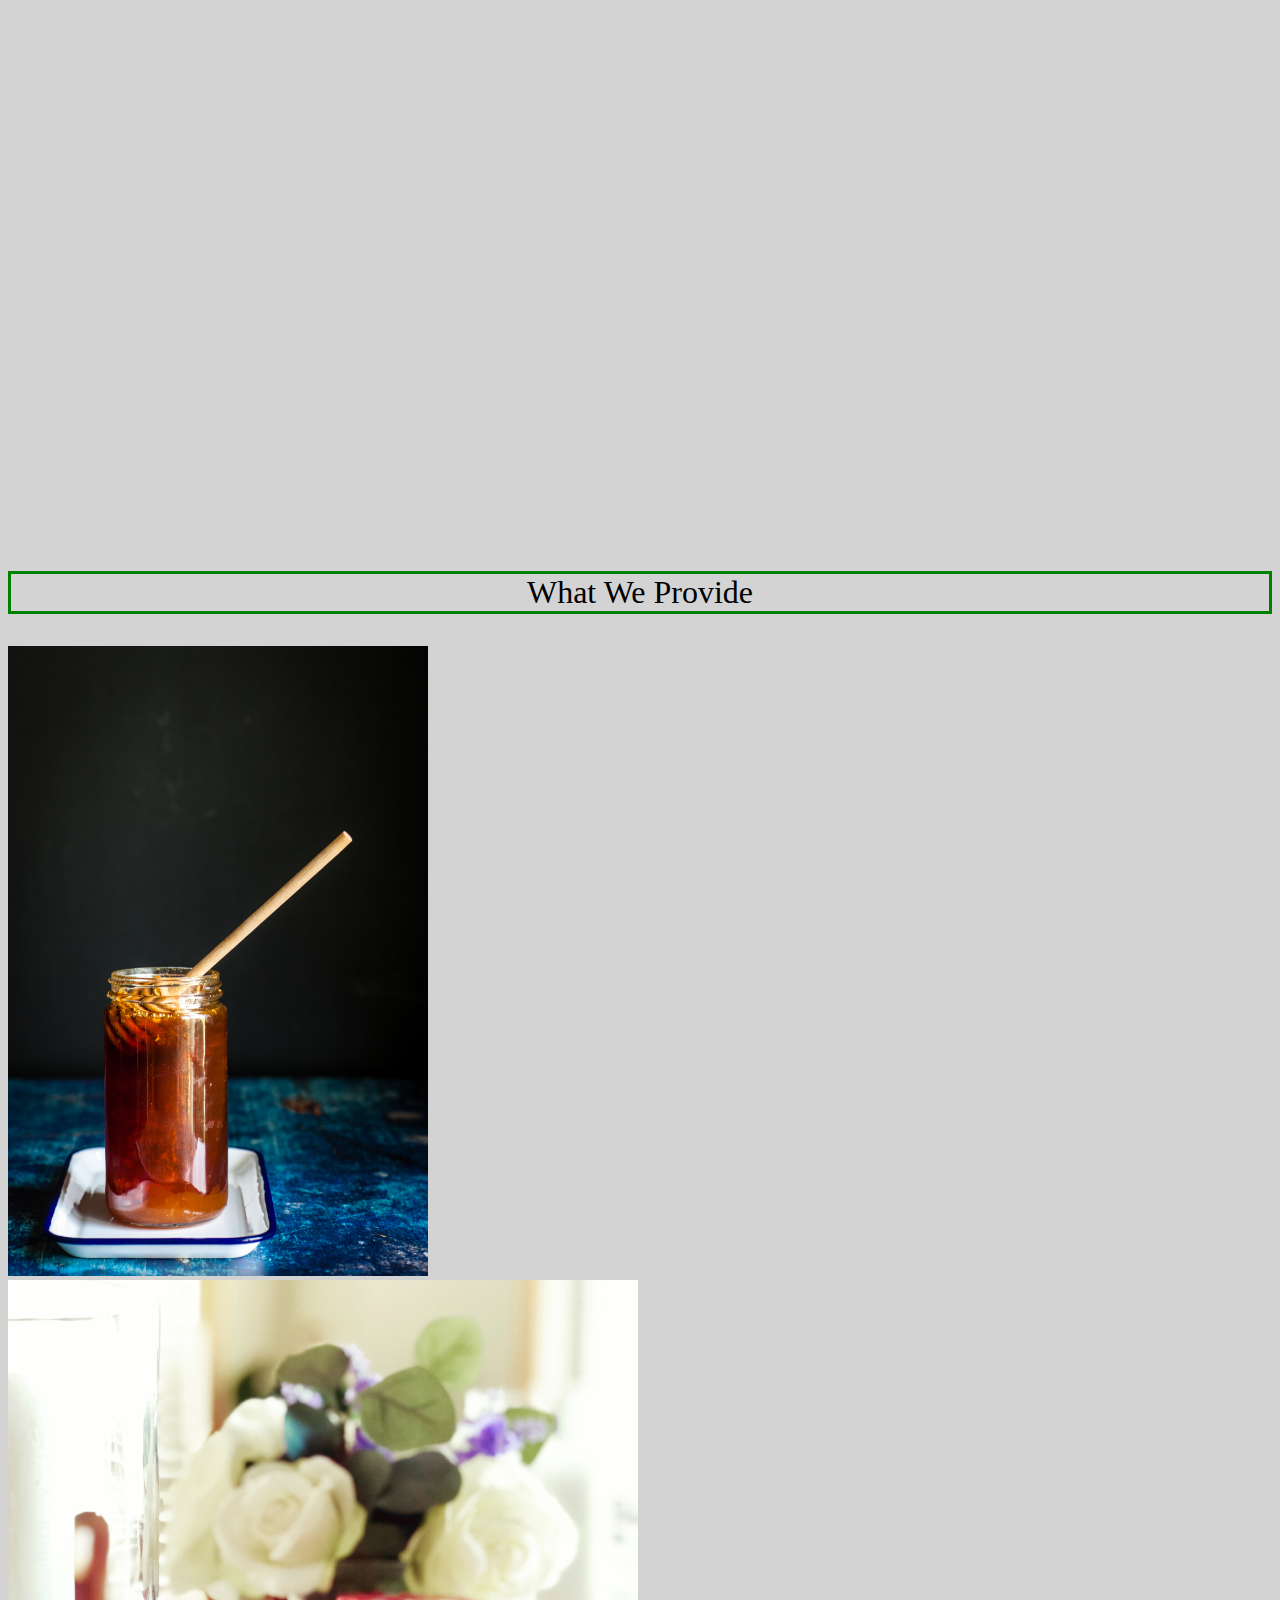
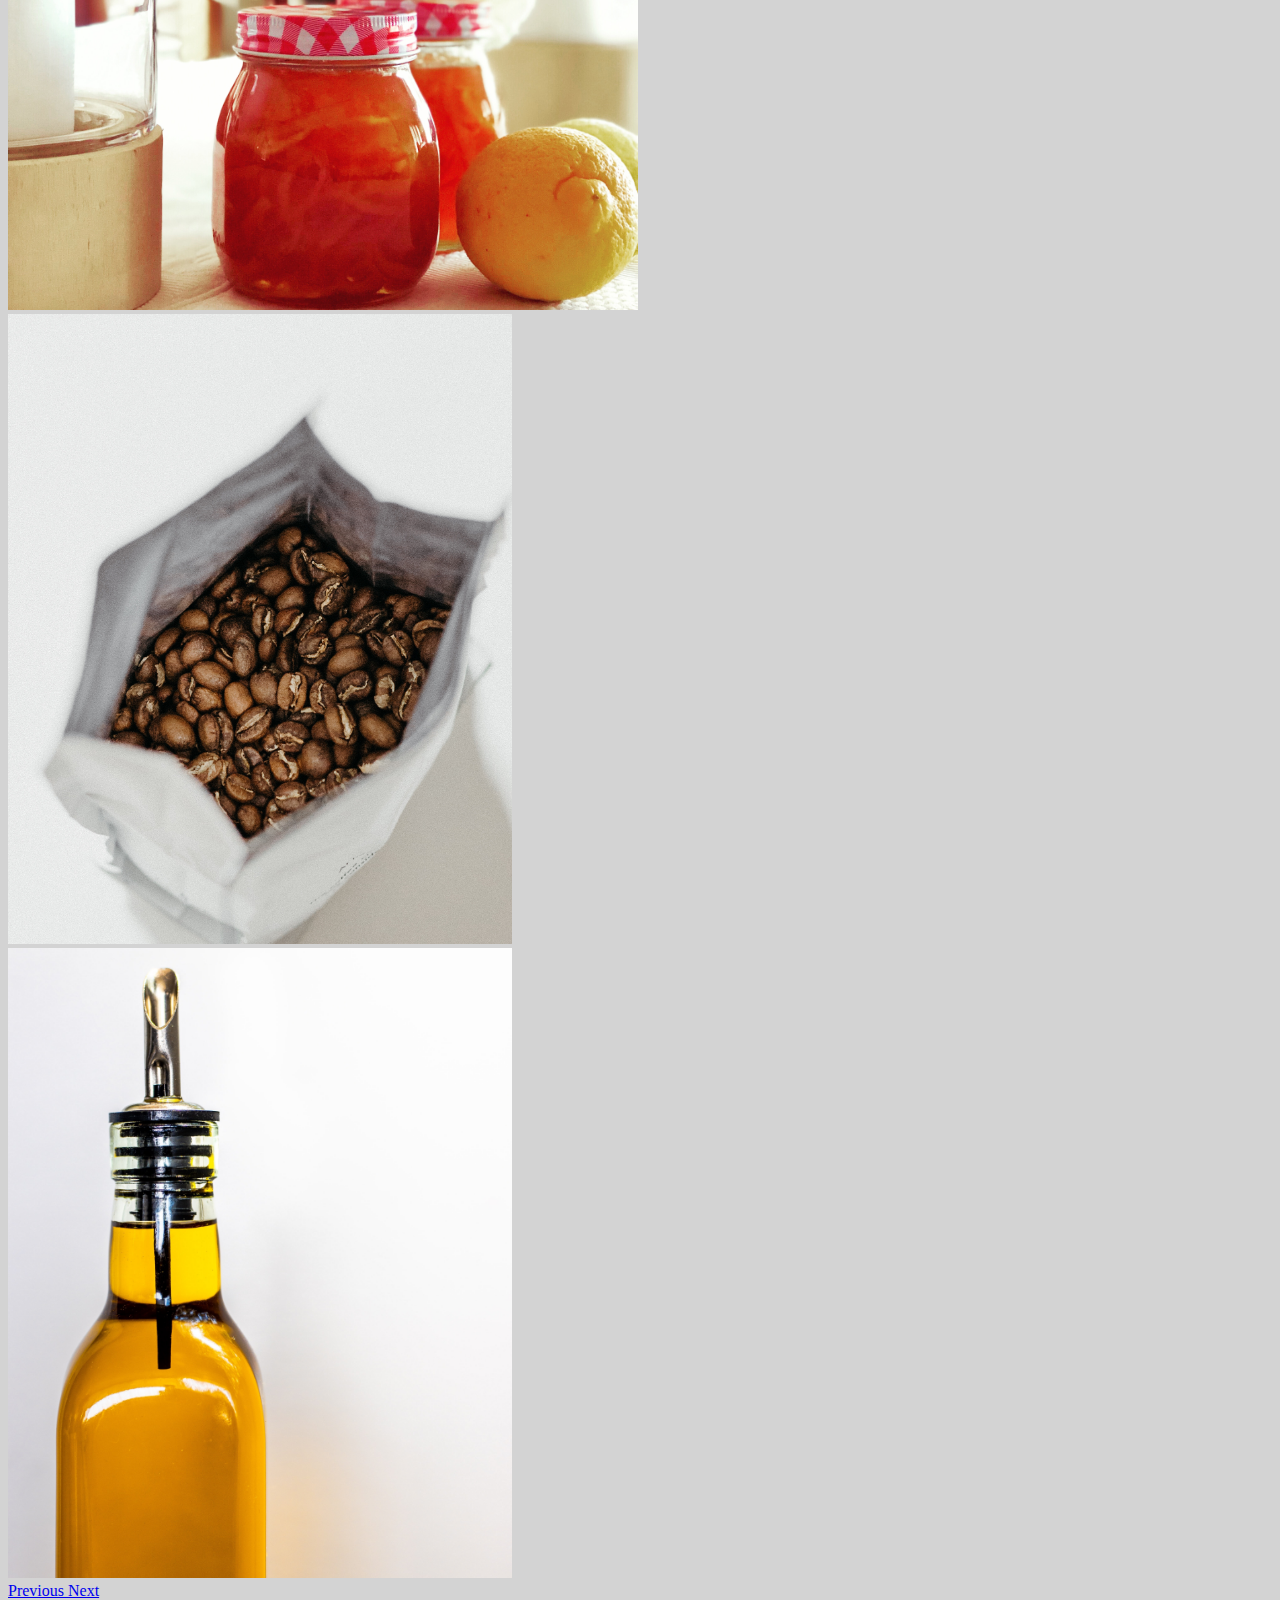
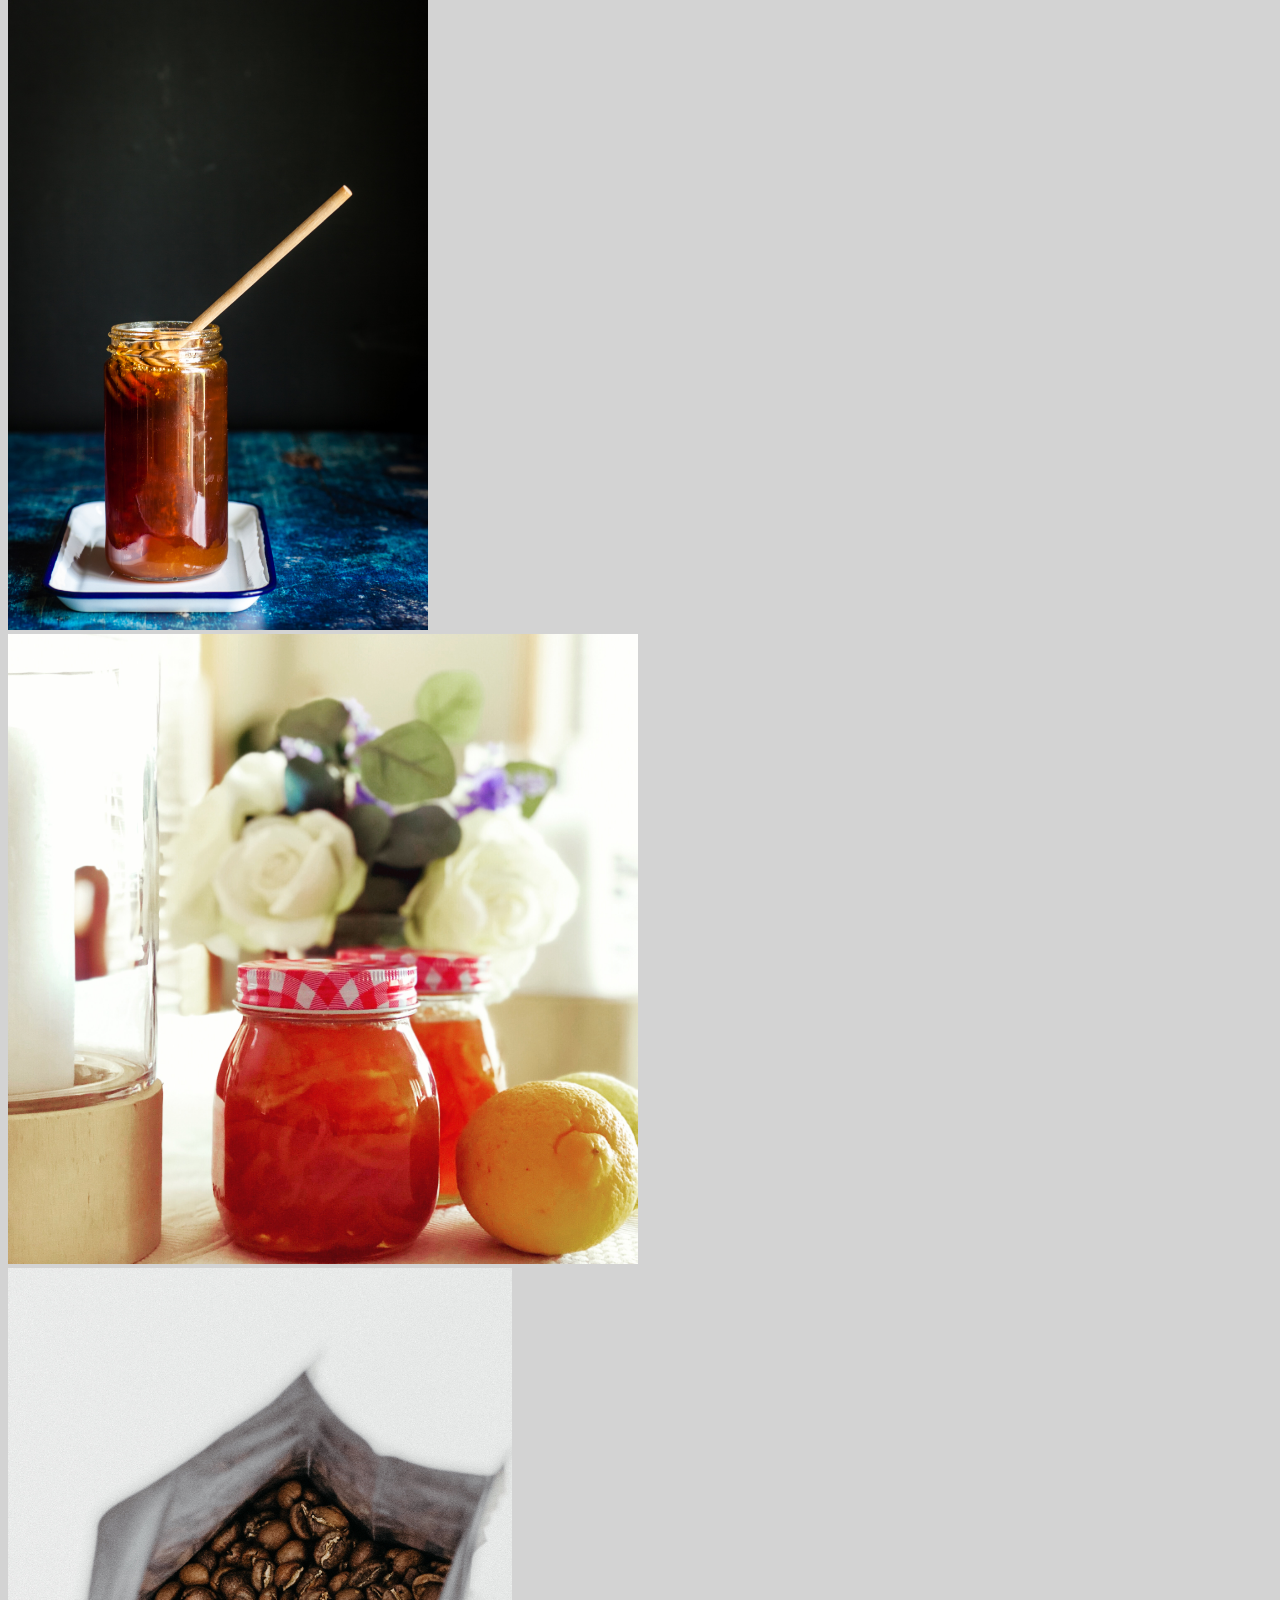
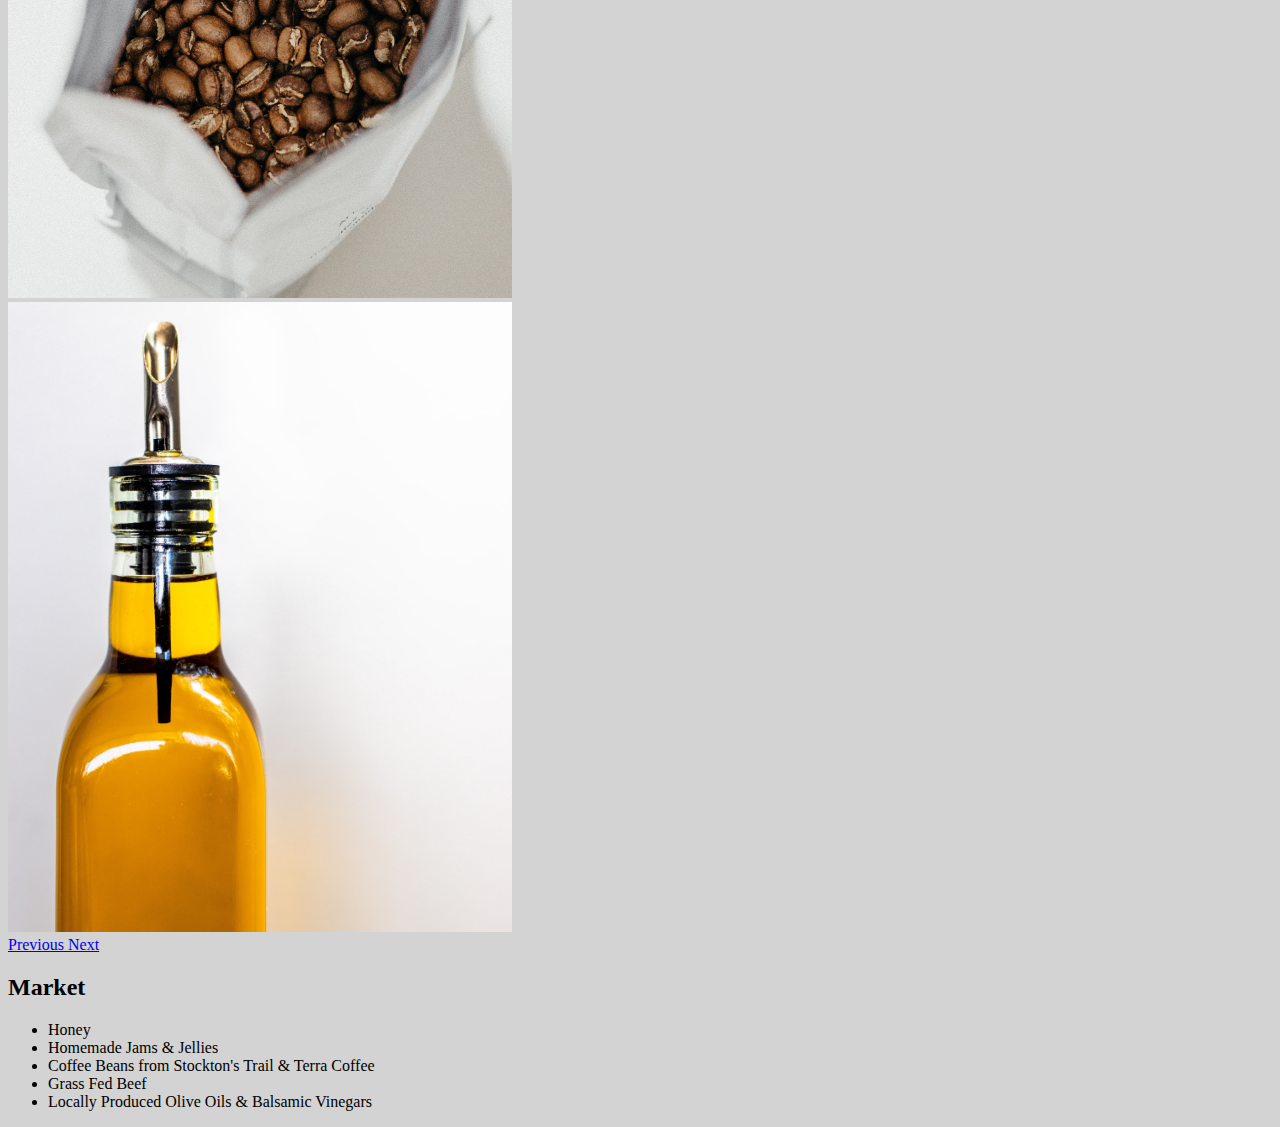
==== index.html @ 824e5b3c "Added home page" ====
<!doctype html>
<html lang="en">

<head>
    <!-- Required meta tags -->
    <meta charset="utf-8">
    <meta name="viewport" content="width=device-width, initial-scale=1, shrink-to-fit=no">

    <!-- Bootstrap CSS -->
    <link rel="stylesheet" href="https://cdn.jsdelivr.net/npm/bootstrap@4.5.3/dist/css/bootstrap.min.css"
        integrity="sha384-TX8t27EcRE3e/ihU7zmQxVncDAy5uIKz4rEkgIXeMed4M0jlfIDPvg6uqKI2xXr2" crossorigin="anonymous">
    <link rel="stylesheet" href="css/styles.css">
    <title>Hello, world!</title>
</head>

<body>
    <div class="container-fluid homeHero">
        <div class="row">
            <div class="col-12"></div>
        </div>
    </div>
    

    <!--What We Provide Below-->
    <div class="container mt-5">
        <div class="row">
            <div class="col">
                <p class="whatWeProvideText">What We Provide</p>
            </div>
        </div>
    </div>

    <div class="container-fluid">
        <div class="row">
            <!--Big-->
            <div class="col-5  d-none d-lg-block ">
                <div id="carouselExampleControls" class="carousel slide" data-ride="carousel">
                    <div class="carousel-inner">
                        <div class="carousel-item active">
                            <img src="./Images/homeHoney.jpeg" class="d-block w-100 imgCarasel" alt="...">
                        </div>
                        <div class="carousel-item">
                            <img src="./Images/homeJams.jpeg" class="d-block w-100 imgCarasel" alt="...">
                        </div>
                        <div class="carousel-item">
                            <img src="./Images/homeCoffee.jpeg" class="d-block w-100 imgCarasel" alt="...">
                        </div>
                        <div class="carousel-item">
                            <img src="./Images/homeOil.jpeg" class="d-block w-100 imgCarasel" alt="...">
                        </div>
                    </div>
                    <a class="carousel-control-prev" href="#carouselExampleControls" role="button" data-slide="prev">
                        <span class="carousel-control-prev-icon" aria-hidden="true"></span>
                        <span class="sr-only">Previous</span>
                    </a>
                    <a class="carousel-control-next" href="#carouselExampleControls" role="button" data-slide="next">
                        <span class="carousel-control-next-icon" aria-hidden="true"></span>
                        <span class="sr-only">Next</span>
                    </a>
                </div>
            </div>
            <!--Small-->
            <div class="col-12    d-lg-none mb-3">
                <div id="carouselExampleControls" class="carousel slide" data-ride="carousel">
                    <div class="carousel-inner">
                        <div class="carousel-item active">
                            <img src="./Images/homeHoney.jpeg" class="d-block w-100 imgCarasel" alt="...">
                        </div>
                        <div class="carousel-item">
                            <img src="./Images/homeJams.jpeg" class="d-block w-100 imgCarasel" alt="...">
                        </div>
                        <div class="carousel-item">
                            <img src="./Images/homeCoffee.jpeg" class="d-block w-100 imgCarasel" alt="...">
                        </div>
                        <div class="carousel-item">
                            <img src="./Images/homeOil.jpeg" class="d-block w-100 imgCarasel" alt="...">
                        </div>
                    </div>
                    <a class="carousel-control-prev" href="#carouselExampleControls" role="button" data-slide="prev">
                        <span class="carousel-control-prev-icon" aria-hidden="true"></span>
                        <span class="sr-only">Previous</span>
                    </a>
                    <a class="carousel-control-next" href="#carouselExampleControls" role="button" data-slide="next">
                        <span class="carousel-control-next-icon" aria-hidden="true"></span>
                        <span class="sr-only">Next</span>
                    </a>
                </div>
            </div>
            <div class="col-12 col-lg-7 MSG">
                <div class="row">
                    <div class="col-12 msgText pt-3">
                        <h2 class="d-flex justify-content-center">Market</h2>

                        <ul class="list-group list-group-flush">
                            <li class="list-group-item">Honey</li>
                            <li class="list-group-item">Homemade Jams & Jellies</li>
                            <li class="list-group-item">Coffee Beans from Stockton's Trail & Terra Coffee</li>
                            <li class="list-group-item">Grass Fed Beef</li>
                            <li class="list-group-item">Locally Produced Olive Oils & Balsamic Vinegars</li>
                          </ul>


                    </div>

                </div>
            </div>



















            <!-- Optional JavaScript; choose one of the two! -->

            <!-- Option 1: jQuery and Bootstrap Bundle (includes Popper) -->
            <script src="https://code.jquery.com/jquery-3.5.1.slim.min.js"
                integrity="sha384-DfXdz2htPH0lsSSs5nCTpuj/zy4C+OGpamoFVy38MVBnE+IbbVYUew+OrCXaRkfj"
                crossorigin="anonymous"></script>
            <script src="https://cdn.jsdelivr.net/npm/bootstrap@4.5.3/dist/js/bootstrap.bundle.min.js"
                integrity="sha384-ho+j7jyWK8fNQe+A12Hb8AhRq26LrZ/JpcUGGOn+Y7RsweNrtN/tE3MoK7ZeZDyx"
                crossorigin="anonymous"></script>
            <script src="js/script.js"></script>
            <!-- Option 2: jQuery, Popper.js, and Bootstrap JS
    <script src="https://code.jquery.com/jquery-3.5.1.slim.min.js" integrity="sha384-DfXdz2htPH0lsSSs5nCTpuj/zy4C+OGpamoFVy38MVBnE+IbbVYUew+OrCXaRkfj" crossorigin="anonymous"></script>
    <script src="https://cdn.jsdelivr.net/npm/popper.js@1.16.1/dist/umd/popper.min.js" integrity="sha384-9/reFTGAW83EW2RDu2S0VKaIzap3H66lZH81PoYlFhbGU+6BZp6G7niu735Sk7lN" crossorigin="anonymous"></script>
    <script src="https://cdn.jsdelivr.net/npm/bootstrap@4.5.3/dist/js/bootstrap.min.js" integrity="sha384-w1Q4orYjBQndcko6MimVbzY0tgp4pWB4lZ7lr30WKz0vr/aWKhXdBNmNb5D92v7s" crossorigin="anonymous"></script>
    -->
</body>

</html>
---- css/styles.css ----
body{
    background-color:lightgray;
}

.homeHero{
    background-image: url("../Images/homeHero.jpeg");
    padding-bottom: 42%;
    max-width: 100%;
    display: flex;
    background-size: cover;
    overflow: hidden;
}

.whatWeProvideText{
    display:flex;
    justify-content: center;
    border-style: solid;
    border-color: green;
    font-size: xx-large;
}

.imgCarasel {
    height: 70vh;

  }
  .list-group-item{
      background-color: transparent;
  }
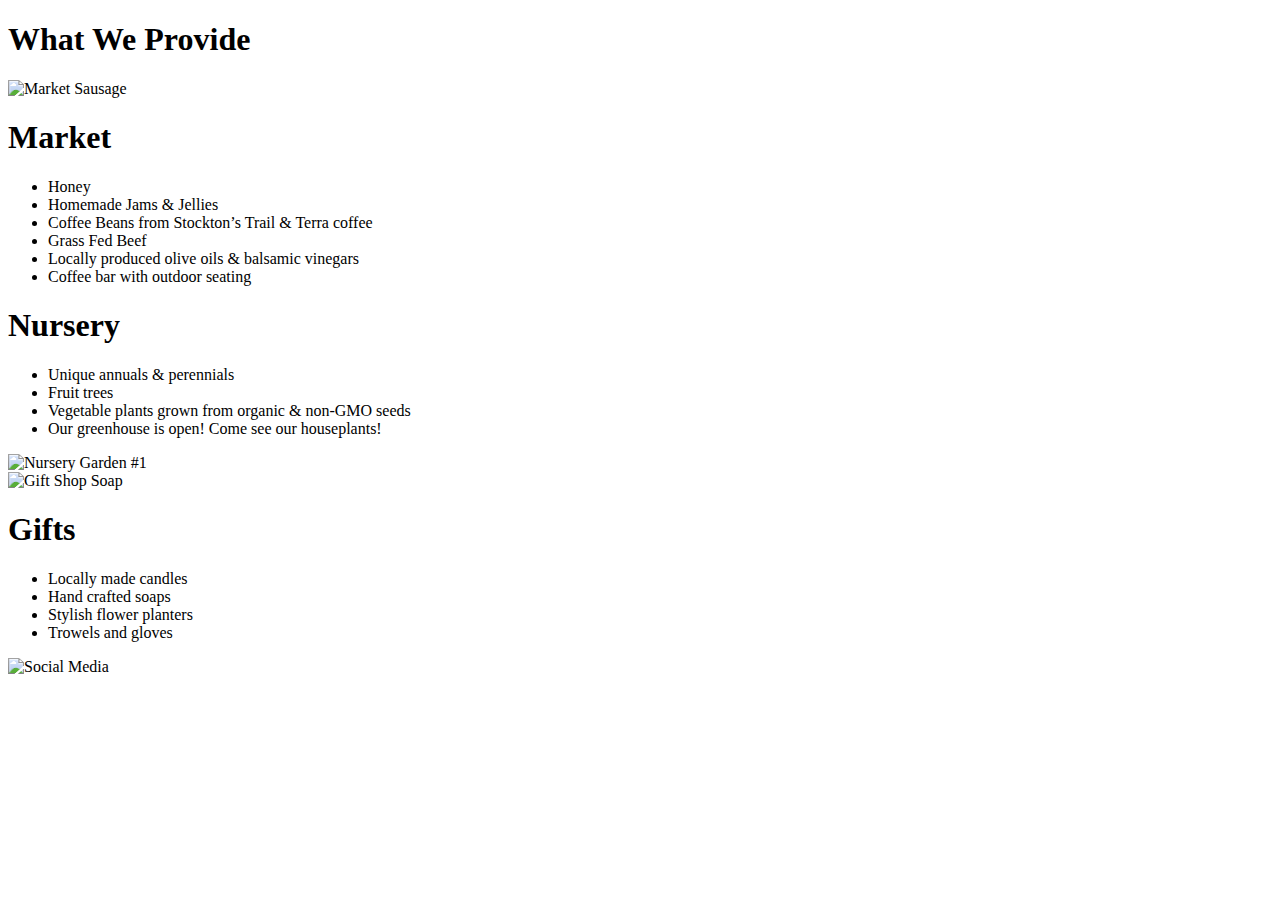
==== commit 0e42a4d4: "HTML For Both Pages" ====
--- a/index.html
+++ b/index.html
@@ -9,131 +9,88 @@
     <!-- Bootstrap CSS -->
     <link rel="stylesheet" href="https://cdn.jsdelivr.net/npm/bootstrap@4.5.3/dist/css/bootstrap.min.css"
         integrity="sha384-TX8t27EcRE3e/ihU7zmQxVncDAy5uIKz4rEkgIXeMed4M0jlfIDPvg6uqKI2xXr2" crossorigin="anonymous">
-    <link rel="stylesheet" href="css/styles.css">
-    <title>Hello, world!</title>
+
+    <title>Home Page</title>
 </head>
 
 <body>
-    <div class="container-fluid homeHero">
-        <div class="row">
-            <div class="col-12"></div>
-        </div>
-    </div>
-    
-
-    <!--What We Provide Below-->
-    <div class="container mt-5">
-        <div class="row">
-            <div class="col">
-                <p class="whatWeProvideText">What We Provide</p>
-            </div>
-        </div>
-    </div>
+    <h1>What We Provide</h1>
 
     <div class="container-fluid">
         <div class="row">
-            <!--Big-->
-            <div class="col-5  d-none d-lg-block ">
-                <div id="carouselExampleControls" class="carousel slide" data-ride="carousel">
-                    <div class="carousel-inner">
-                        <div class="carousel-item active">
-                            <img src="./Images/homeHoney.jpeg" class="d-block w-100 imgCarasel" alt="...">
-                        </div>
-                        <div class="carousel-item">
-                            <img src="./Images/homeJams.jpeg" class="d-block w-100 imgCarasel" alt="...">
-                        </div>
-                        <div class="carousel-item">
-                            <img src="./Images/homeCoffee.jpeg" class="d-block w-100 imgCarasel" alt="...">
-                        </div>
-                        <div class="carousel-item">
-                            <img src="./Images/homeOil.jpeg" class="d-block w-100 imgCarasel" alt="...">
-                        </div>
-                    </div>
-                    <a class="carousel-control-prev" href="#carouselExampleControls" role="button" data-slide="prev">
-                        <span class="carousel-control-prev-icon" aria-hidden="true"></span>
-                        <span class="sr-only">Previous</span>
-                    </a>
-                    <a class="carousel-control-next" href="#carouselExampleControls" role="button" data-slide="next">
-                        <span class="carousel-control-next-icon" aria-hidden="true"></span>
-                        <span class="sr-only">Next</span>
-                    </a>
+            <div class="col-6">
+                <div class="card" style="width: 18rem;">
+                    <img src="..." class="card-img-top" alt="Market Sausage">
                 </div>
             </div>
-            <!--Small-->
-            <div class="col-12    d-lg-none mb-3">
-                <div id="carouselExampleControls" class="carousel slide" data-ride="carousel">
-                    <div class="carousel-inner">
-                        <div class="carousel-item active">
-                            <img src="./Images/homeHoney.jpeg" class="d-block w-100 imgCarasel" alt="...">
-                        </div>
-                        <div class="carousel-item">
-                            <img src="./Images/homeJams.jpeg" class="d-block w-100 imgCarasel" alt="...">
-                        </div>
-                        <div class="carousel-item">
-                            <img src="./Images/homeCoffee.jpeg" class="d-block w-100 imgCarasel" alt="...">
-                        </div>
-                        <div class="carousel-item">
-                            <img src="./Images/homeOil.jpeg" class="d-block w-100 imgCarasel" alt="...">
-                        </div>
-                    </div>
-                    <a class="carousel-control-prev" href="#carouselExampleControls" role="button" data-slide="prev">
-                        <span class="carousel-control-prev-icon" aria-hidden="true"></span>
-                        <span class="sr-only">Previous</span>
-                    </a>
-                    <a class="carousel-control-next" href="#carouselExampleControls" role="button" data-slide="next">
-                        <span class="carousel-control-next-icon" aria-hidden="true"></span>
-                        <span class="sr-only">Next</span>
-                    </a>
+            <div class="col-6">
+                <h1>Market</h1>
+                <ul>
+                    <li>Honey</li>
+                    <li>Homemade Jams & Jellies</li>
+                    <li>Coffee Beans from Stockton’s Trail & Terra coffee</li>
+                    <li>Grass Fed Beef</li>
+                    <li>Locally produced olive oils & balsamic vinegars</li>
+                    <li>Coffee bar with outdoor seating</li>
+                </ul>
+            </div>
+        </div>
+
+        <div class="row">
+            <div class="col-6">
+                <h1>Nursery</h1>
+                <ul>
+                    <li>Unique annuals & perennials</li>
+                    <li>Fruit trees</li>
+                    <li>Vegetable plants grown from organic & non-GMO seeds</li>
+                    <li>Our greenhouse is open! Come see our houseplants!</li>
+                </ul>
+            </div>
+            <div class="col-6">
+                <div class="card" style="width: 18rem;">
+                    <img src="..." class="card-img-top" alt="Nursery Garden #1">
                 </div>
             </div>
-            <div class="col-12 col-lg-7 MSG">
-                <div class="row">
-                    <div class="col-12 msgText pt-3">
-                        <h2 class="d-flex justify-content-center">Market</h2>
+        </div>
 
-                        <ul class="list-group list-group-flush">
-                            <li class="list-group-item">Honey</li>
-                            <li class="list-group-item">Homemade Jams & Jellies</li>
-                            <li class="list-group-item">Coffee Beans from Stockton's Trail & Terra Coffee</li>
-                            <li class="list-group-item">Grass Fed Beef</li>
-                            <li class="list-group-item">Locally Produced Olive Oils & Balsamic Vinegars</li>
-                          </ul>
-
-
-                    </div>
-
+        <div class="row">
+            <div class="col-6">
+                <div class="card" style="width: 18rem;">
+                    <img src="..." class="card-img-top" alt="Gift Shop Soap">
                 </div>
             </div>
+            <div class="col-6">
+                <h1>Gifts</h1>
+                <ul>
+                    <li>Locally made candles</li>
+                    <li>Hand crafted soaps</li>
+                    <li>Stylish flower planters</li>
+                    <li>Trowels and gloves</li>
+                </ul>
+            </div>
+        </div>
 
+        <div class="row">
+            <div class="col">
+                <div class="card" style="width: 18rem;">
+                    <img src="..." class="card-img-top" alt="Social Media">
+                </div>
+            </div>
+        </div>
 
+    </div>
 
+    <!-- Optional JavaScript; choose one of the two! -->
 
+    <!-- Option 1: jQuery and Bootstrap Bundle (includes Popper) -->
+    <script src="https://code.jquery.com/jquery-3.5.1.slim.min.js"
+        integrity="sha384-DfXdz2htPH0lsSSs5nCTpuj/zy4C+OGpamoFVy38MVBnE+IbbVYUew+OrCXaRkfj"
+        crossorigin="anonymous"></script>
+    <script src="https://cdn.jsdelivr.net/npm/bootstrap@4.5.3/dist/js/bootstrap.bundle.min.js"
+        integrity="sha384-ho+j7jyWK8fNQe+A12Hb8AhRq26LrZ/JpcUGGOn+Y7RsweNrtN/tE3MoK7ZeZDyx"
+        crossorigin="anonymous"></script>
 
-
-
-
-
-
-
-
-
-
-
-
-
-
-
-            <!-- Optional JavaScript; choose one of the two! -->
-
-            <!-- Option 1: jQuery and Bootstrap Bundle (includes Popper) -->
-            <script src="https://code.jquery.com/jquery-3.5.1.slim.min.js"
-                integrity="sha384-DfXdz2htPH0lsSSs5nCTpuj/zy4C+OGpamoFVy38MVBnE+IbbVYUew+OrCXaRkfj"
-                crossorigin="anonymous"></script>
-            <script src="https://cdn.jsdelivr.net/npm/bootstrap@4.5.3/dist/js/bootstrap.bundle.min.js"
-                integrity="sha384-ho+j7jyWK8fNQe+A12Hb8AhRq26LrZ/JpcUGGOn+Y7RsweNrtN/tE3MoK7ZeZDyx"
-                crossorigin="anonymous"></script>
-            <script src="js/script.js"></script>
-            <!-- Option 2: jQuery, Popper.js, and Bootstrap JS
+    <!-- Option 2: jQuery, Popper.js, and Bootstrap JS
     <script src="https://code.jquery.com/jquery-3.5.1.slim.min.js" integrity="sha384-DfXdz2htPH0lsSSs5nCTpuj/zy4C+OGpamoFVy38MVBnE+IbbVYUew+OrCXaRkfj" crossorigin="anonymous"></script>
     <script src="https://cdn.jsdelivr.net/npm/popper.js@1.16.1/dist/umd/popper.min.js" integrity="sha384-9/reFTGAW83EW2RDu2S0VKaIzap3H66lZH81PoYlFhbGU+6BZp6G7niu735Sk7lN" crossorigin="anonymous"></script>
     <script src="https://cdn.jsdelivr.net/npm/bootstrap@4.5.3/dist/js/bootstrap.min.js" integrity="sha384-w1Q4orYjBQndcko6MimVbzY0tgp4pWB4lZ7lr30WKz0vr/aWKhXdBNmNb5D92v7s" crossorigin="anonymous"></script>
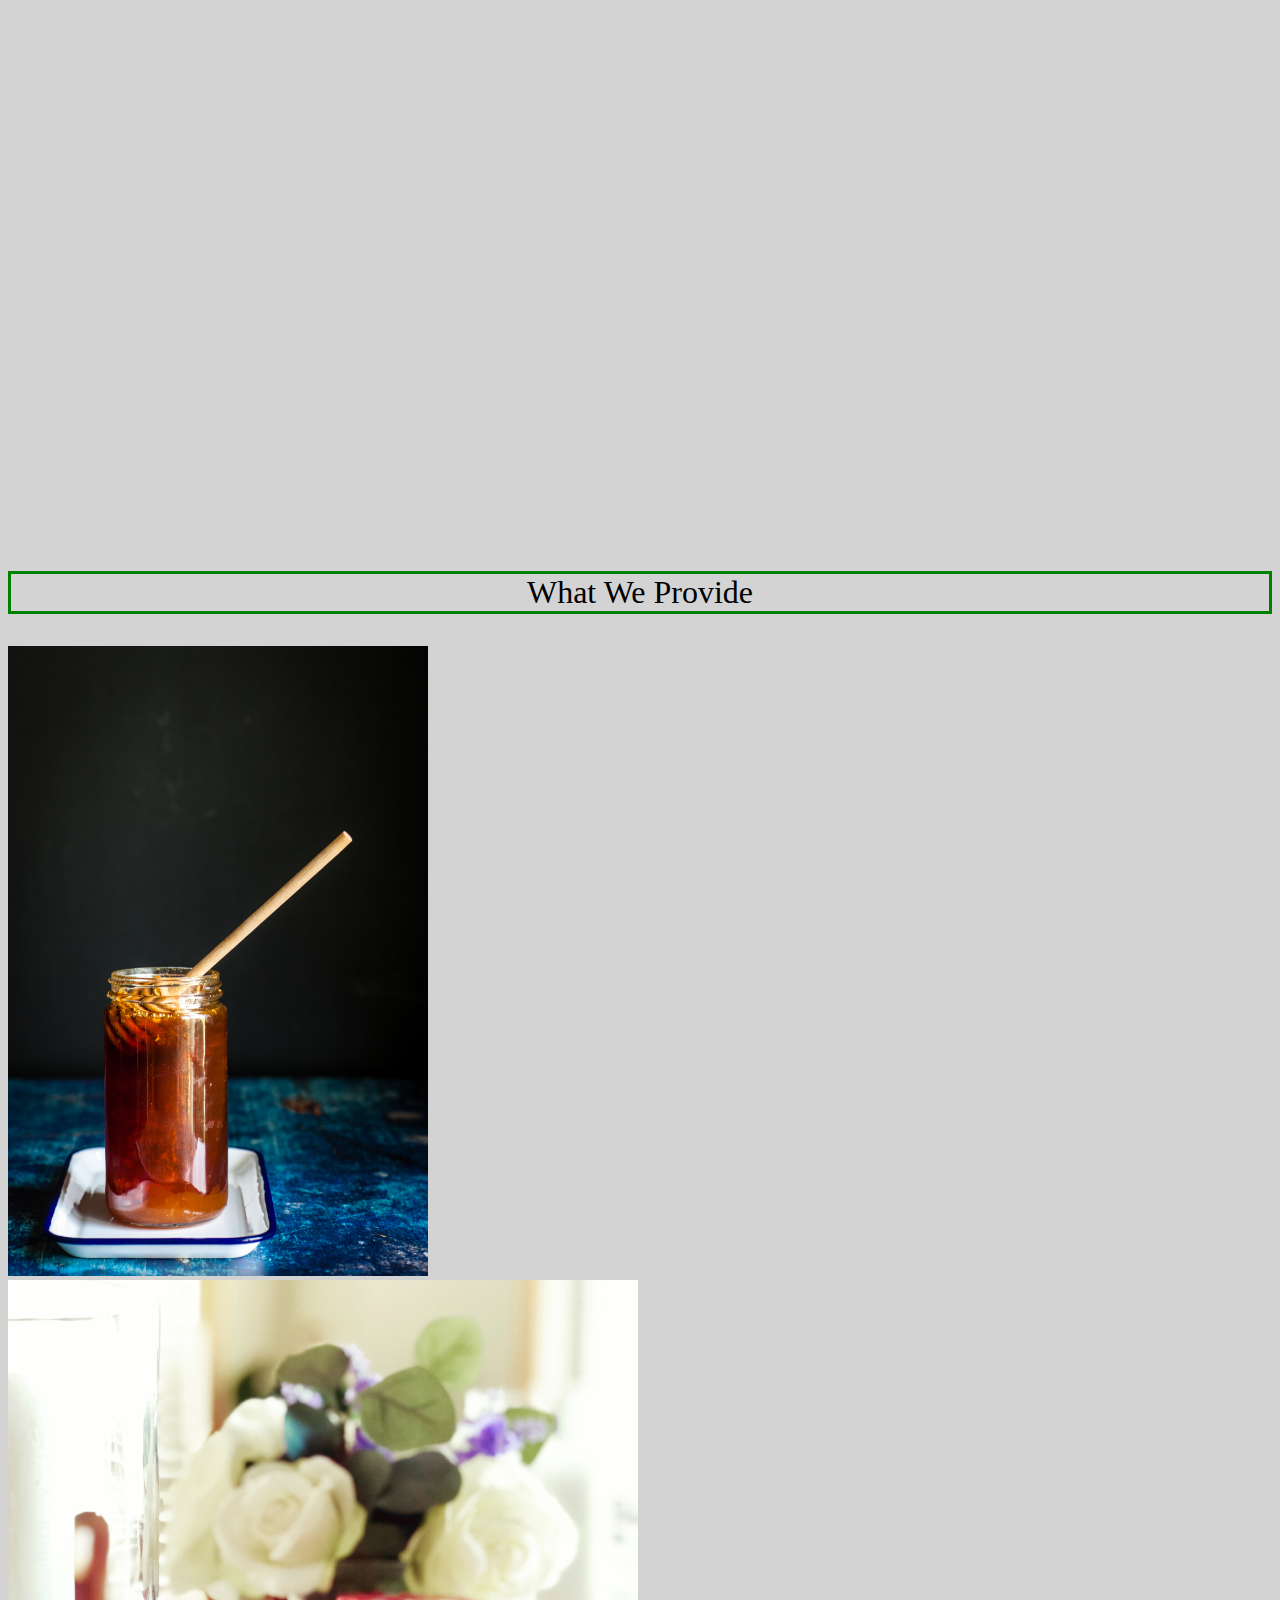
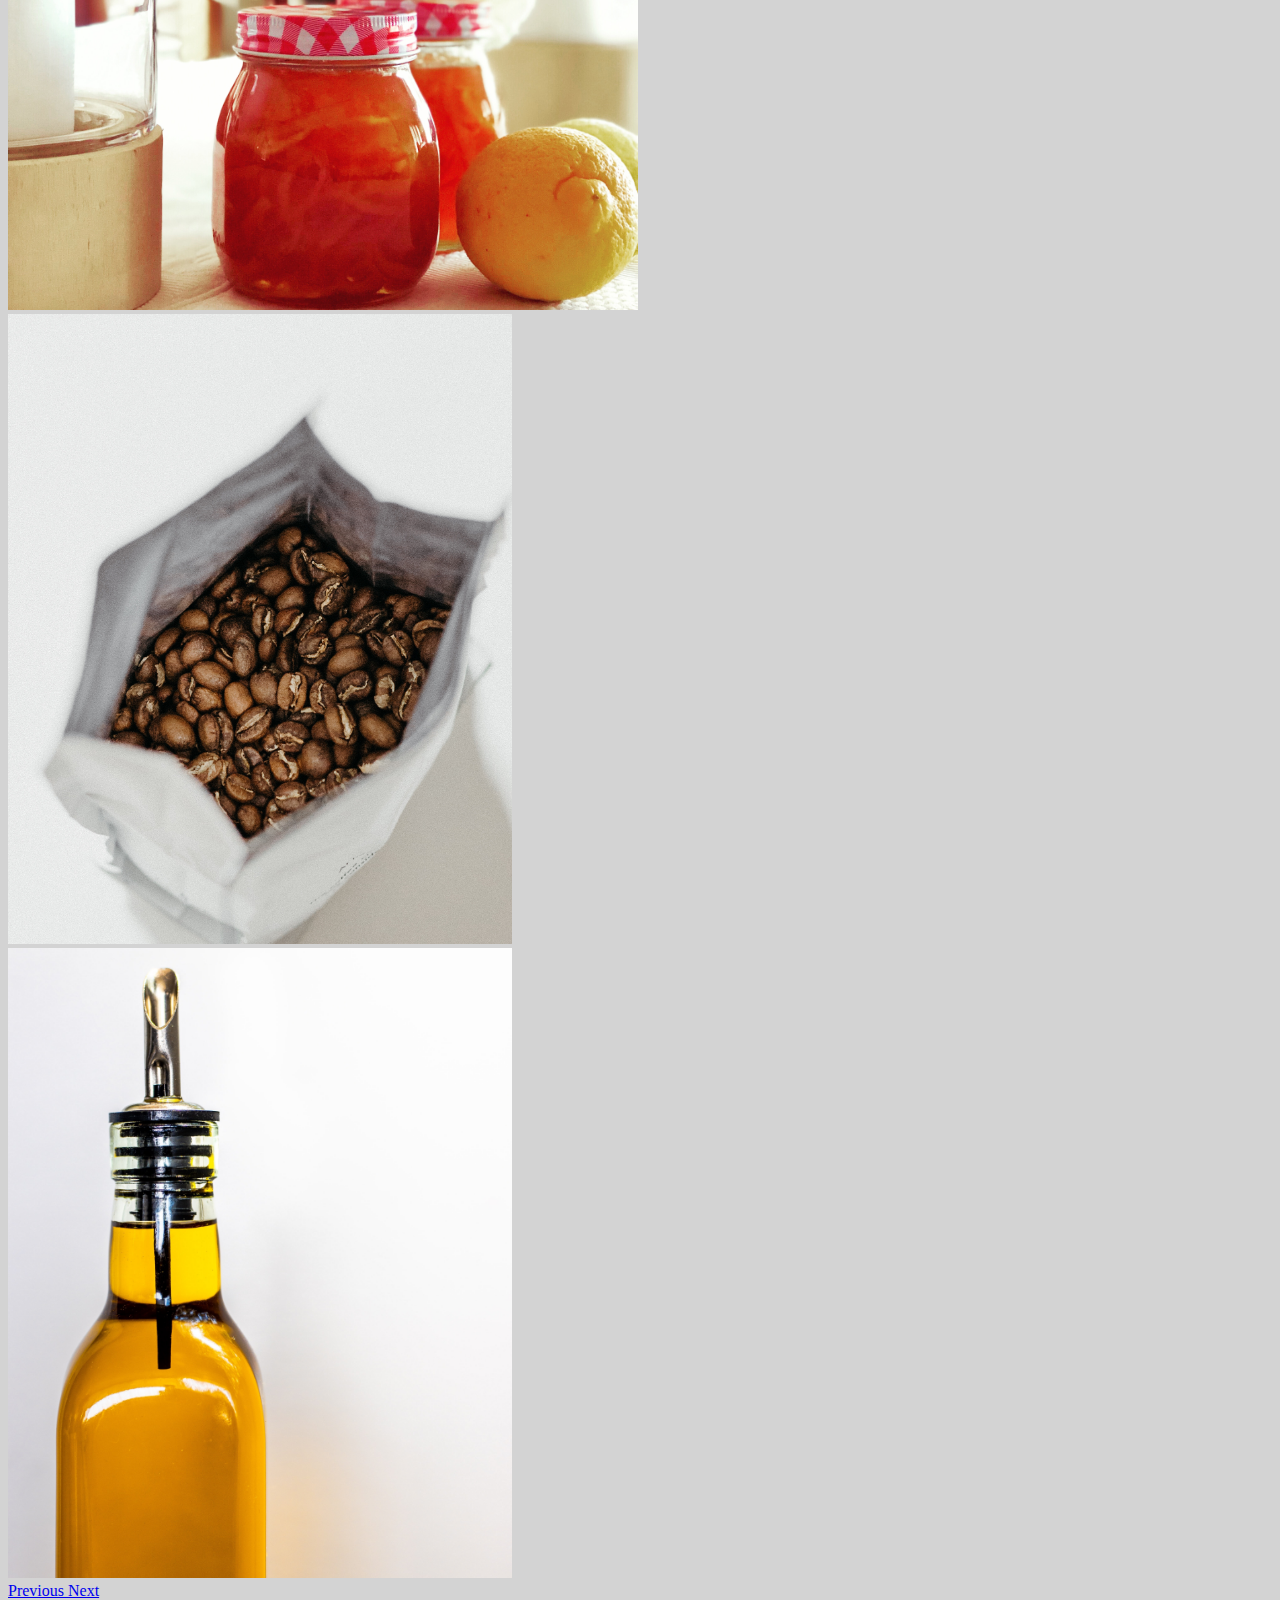
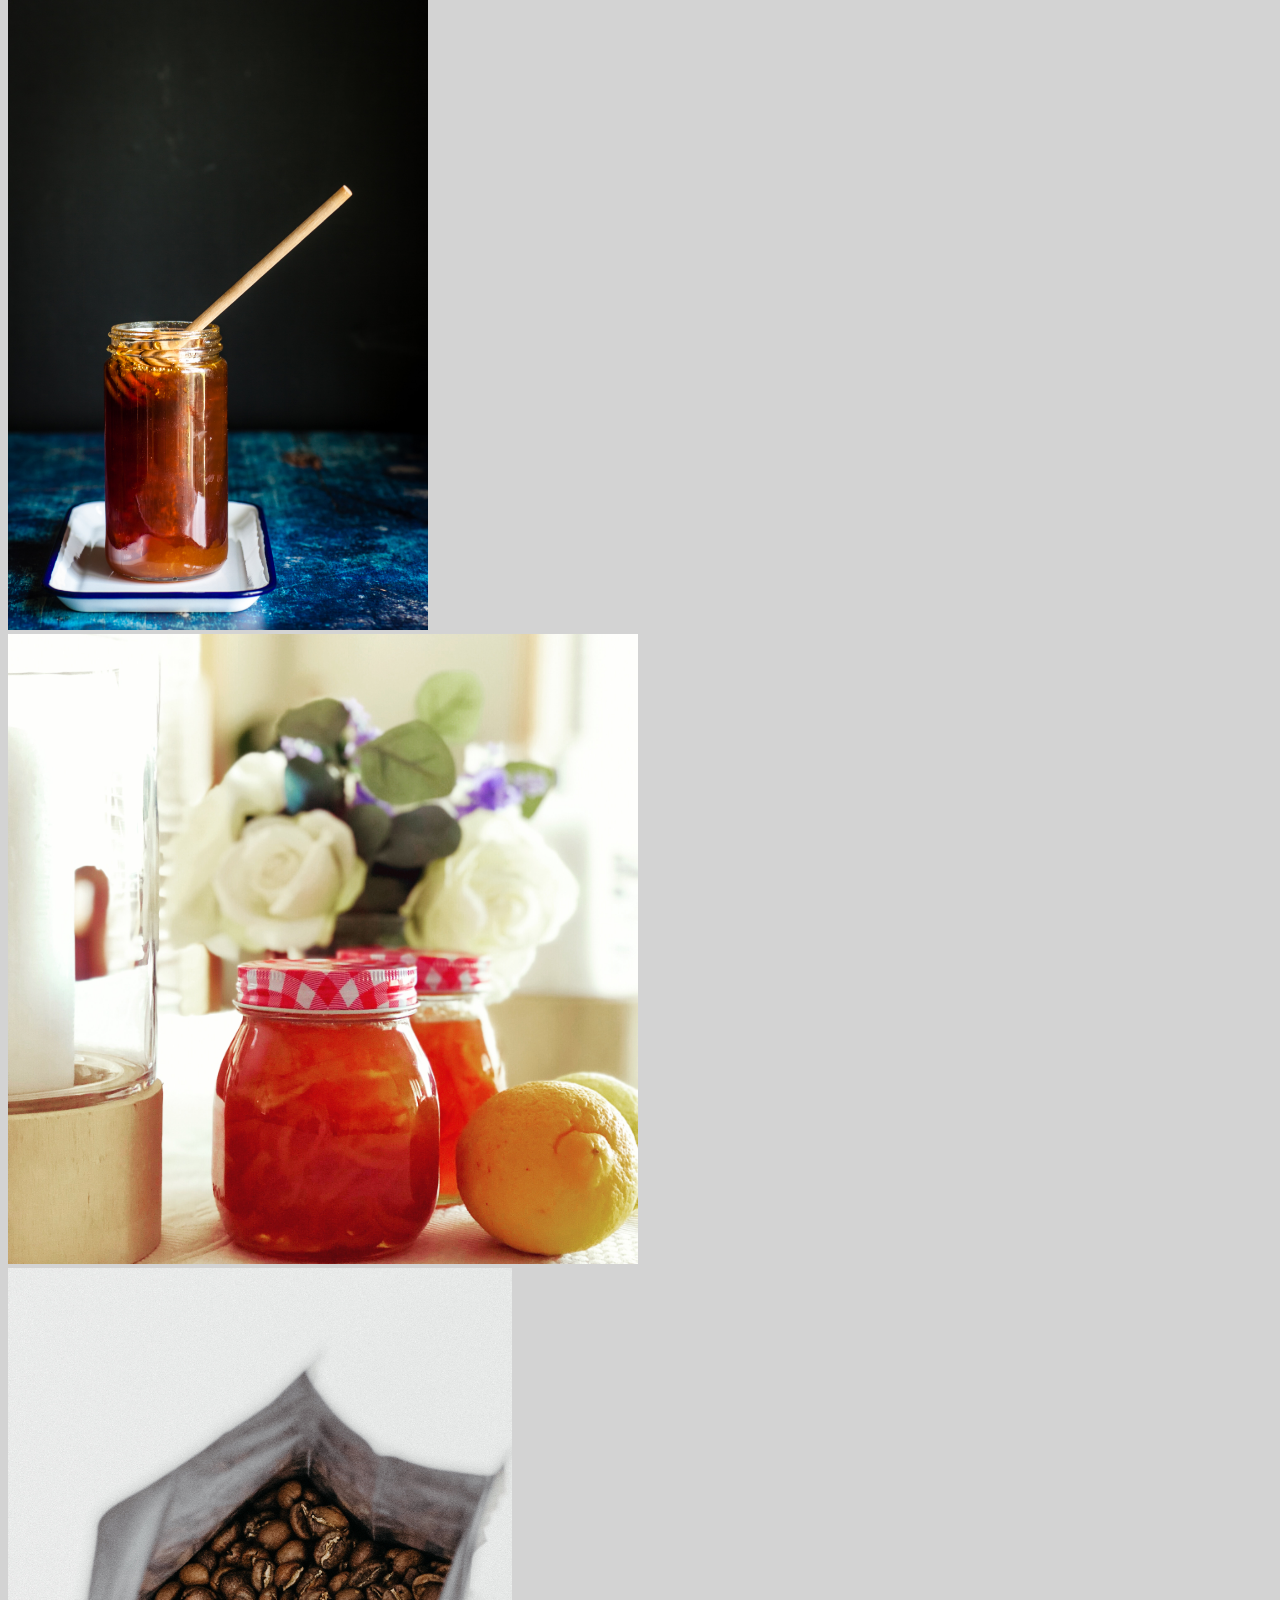
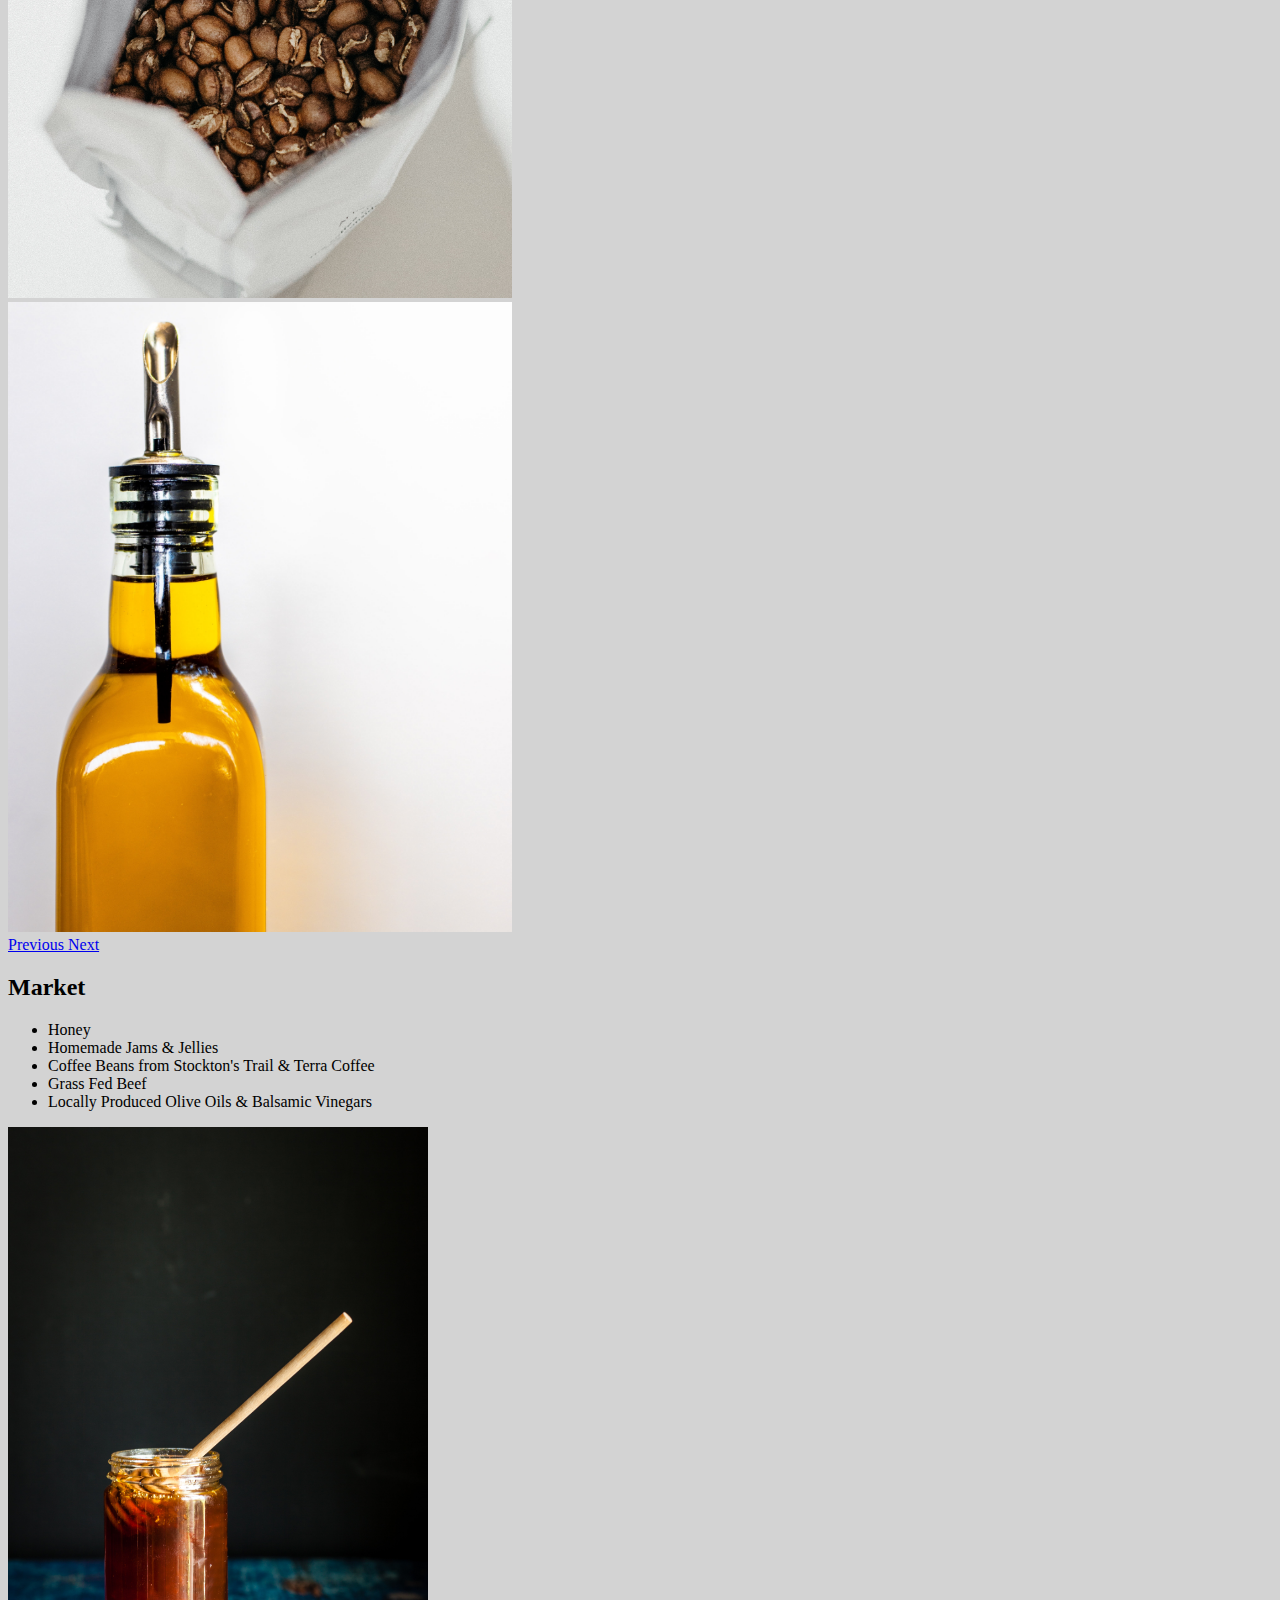
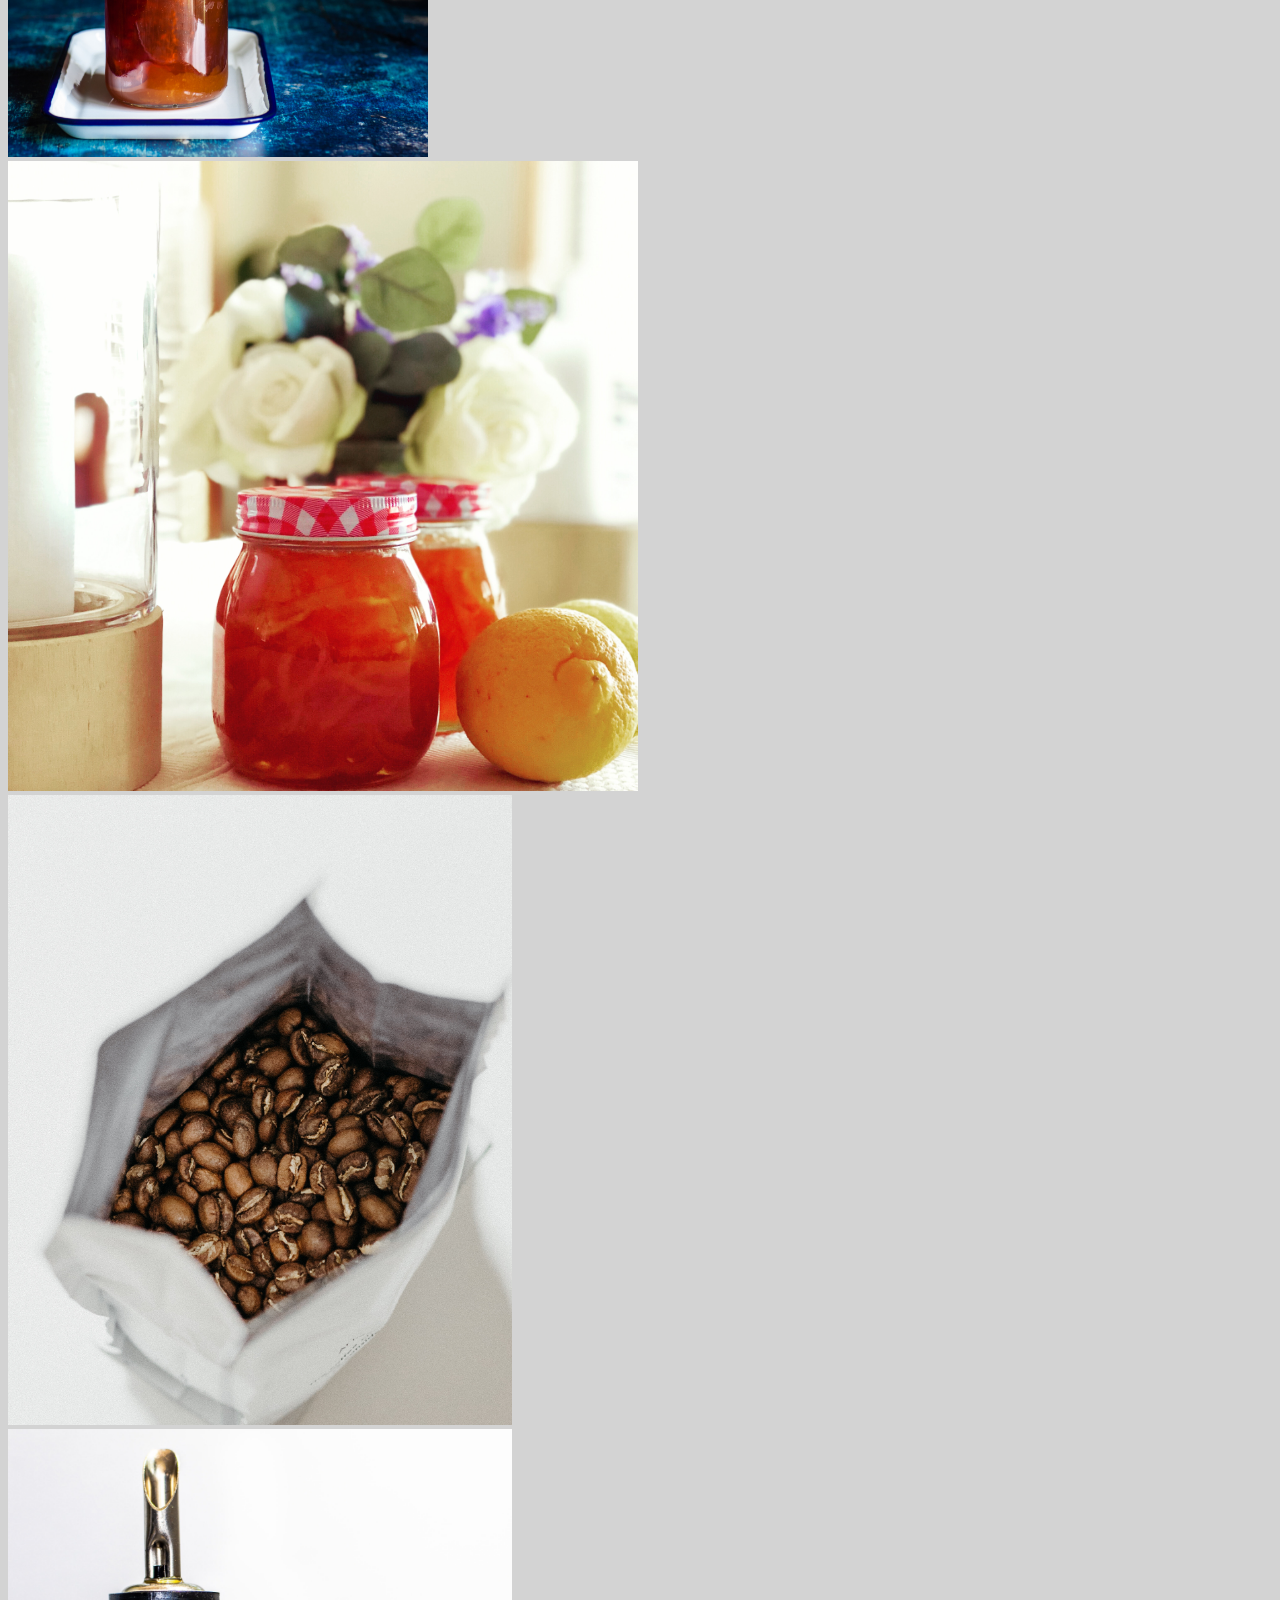
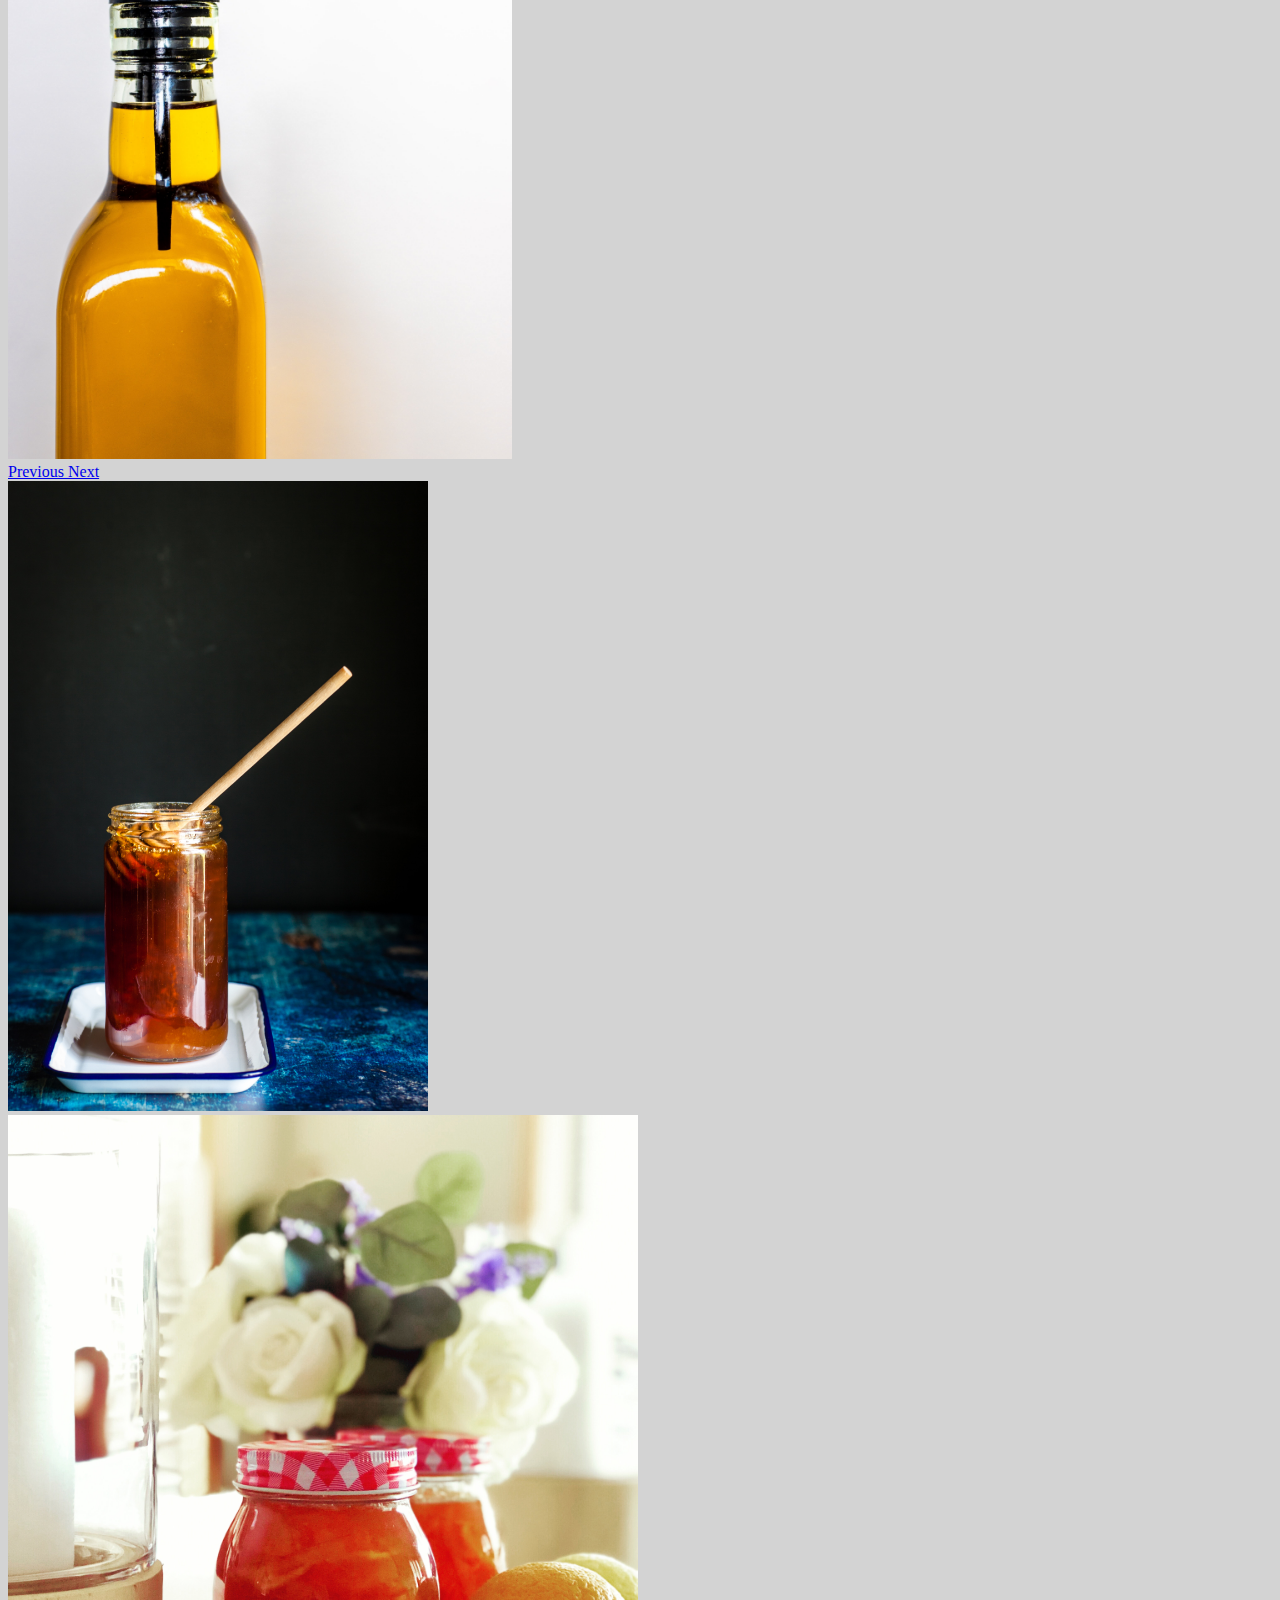
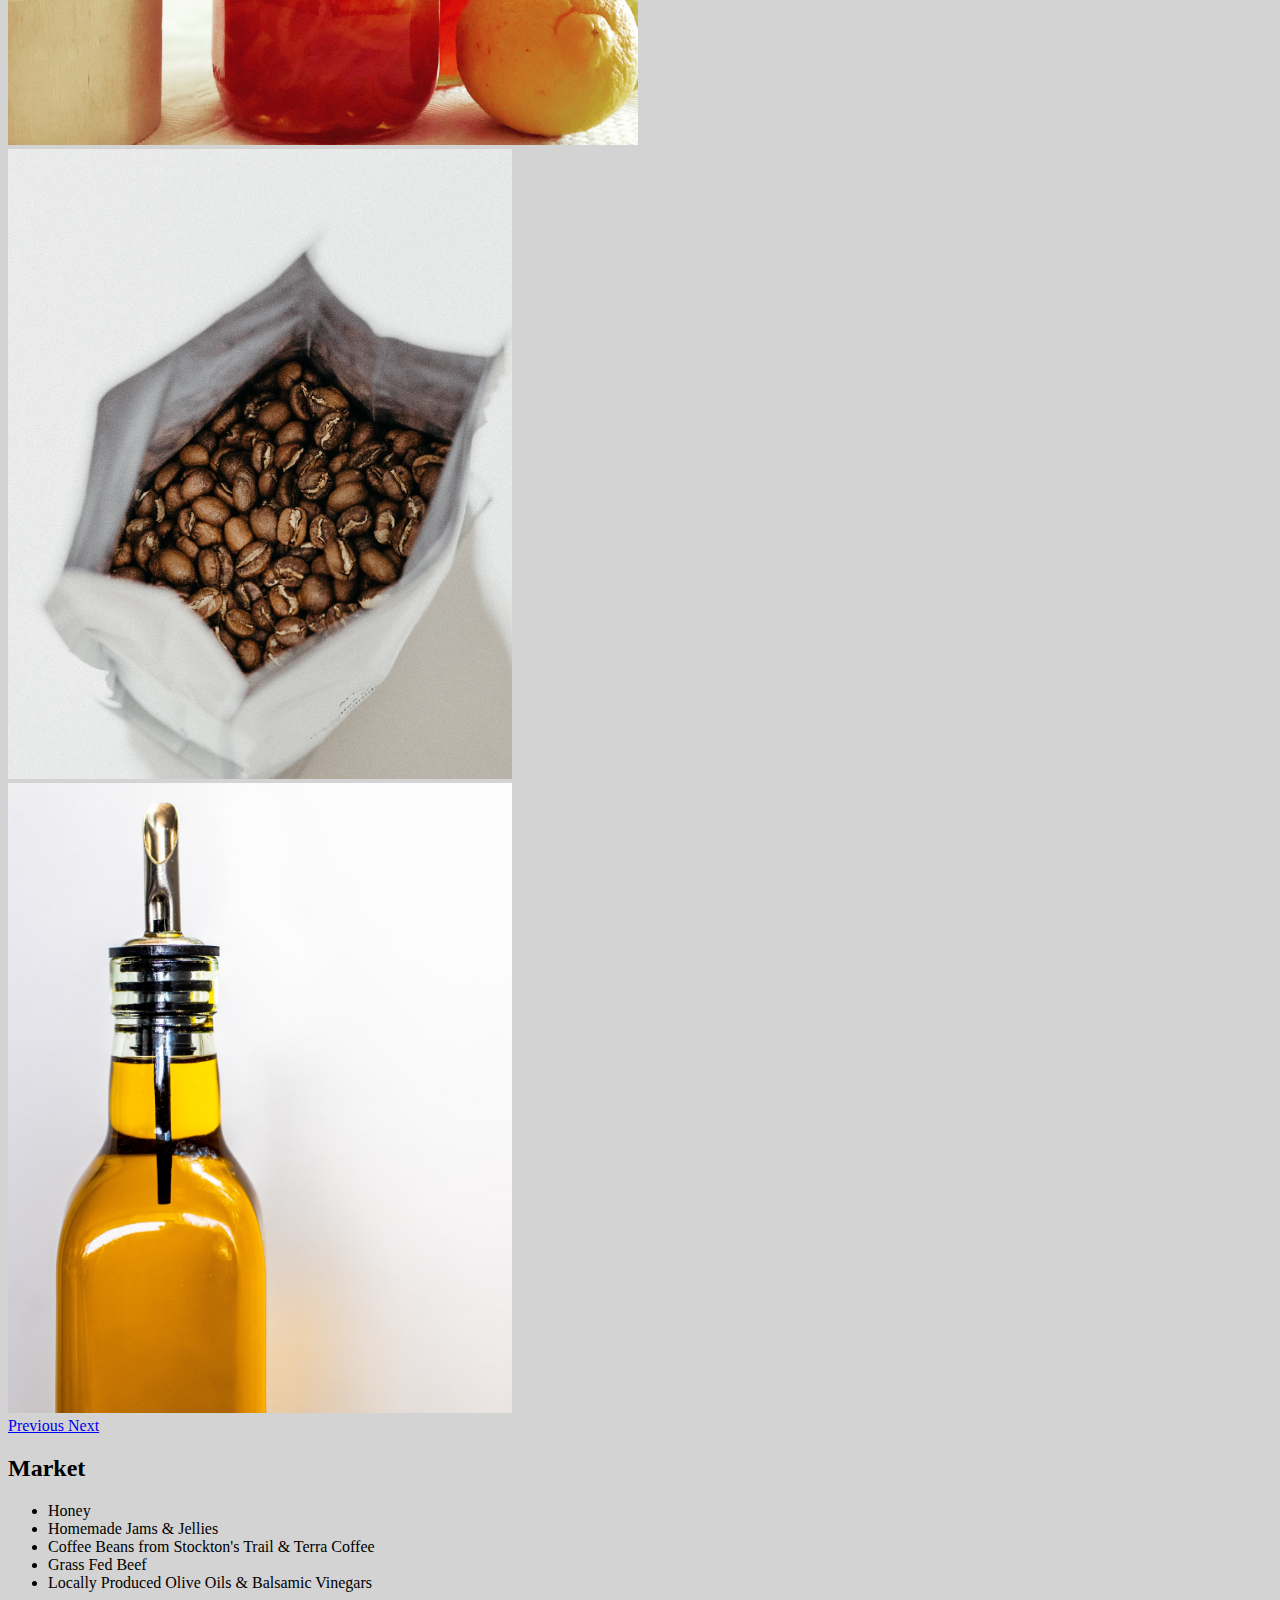
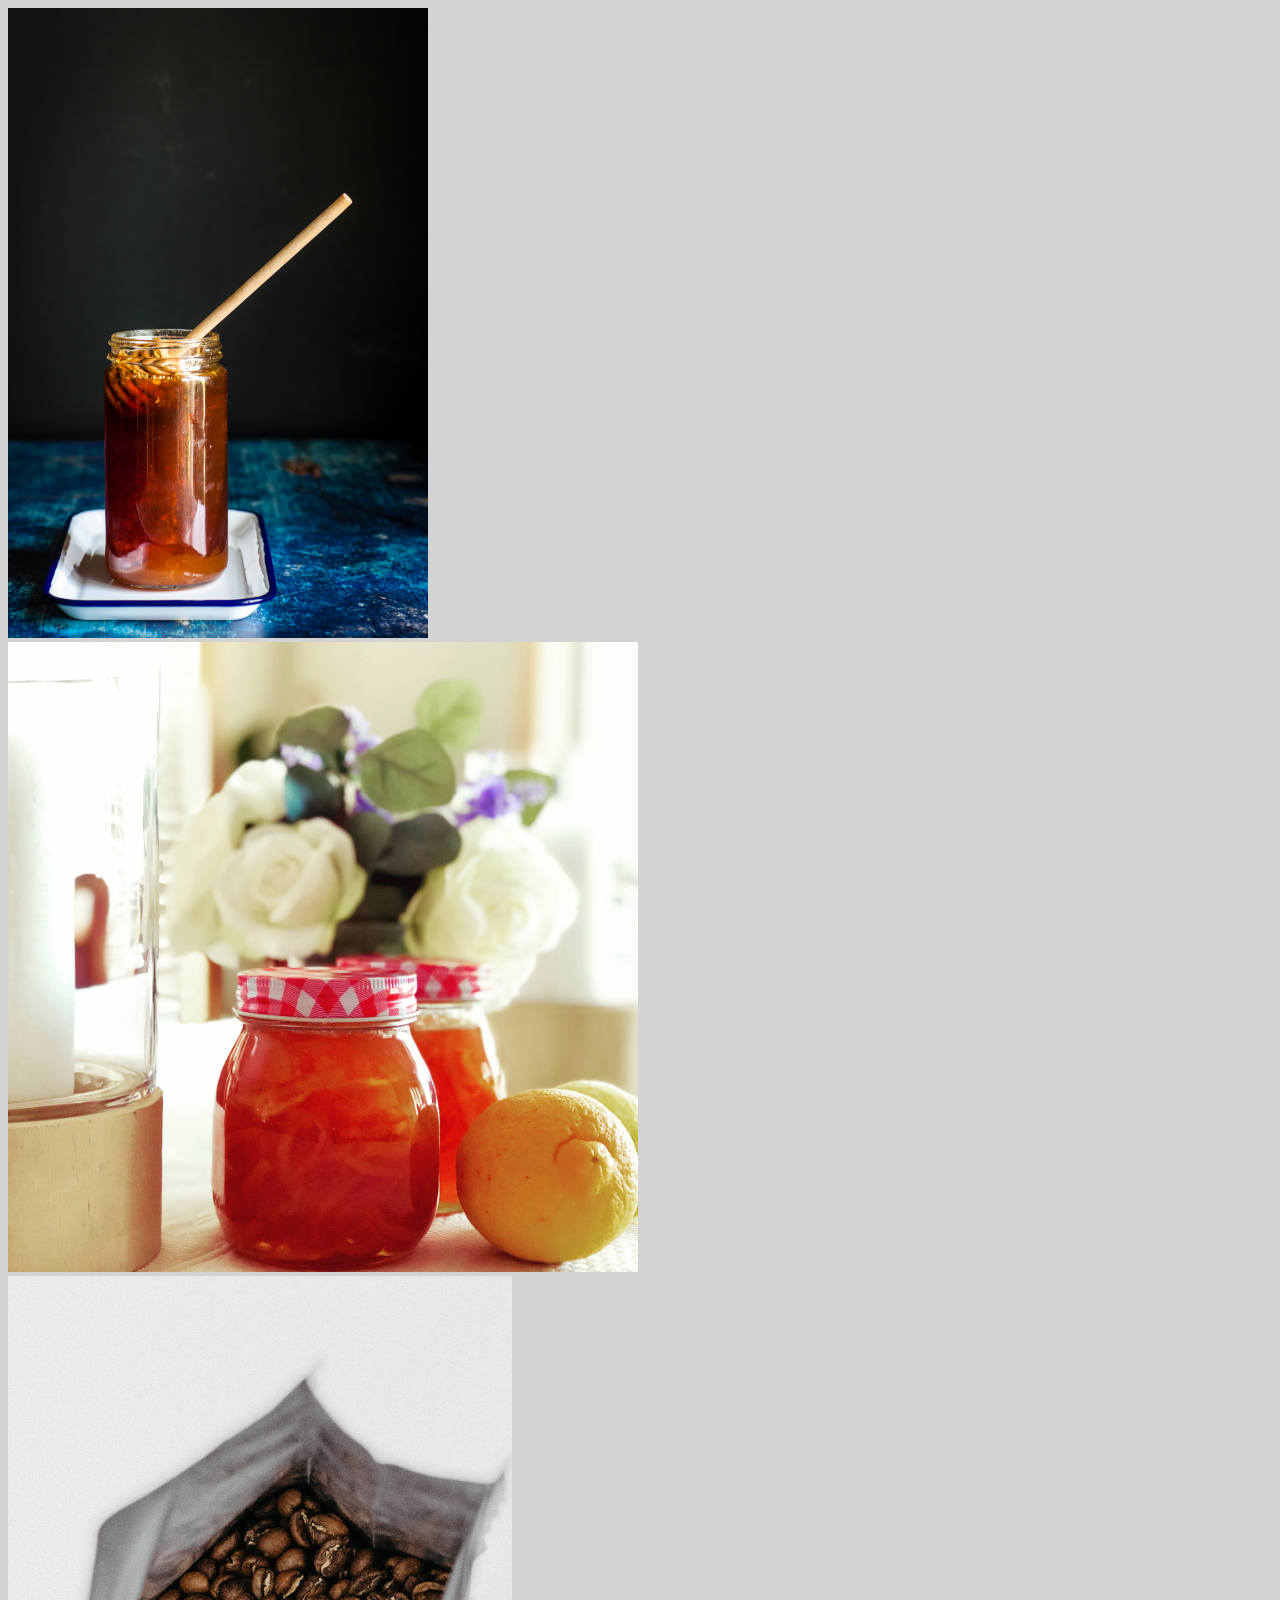
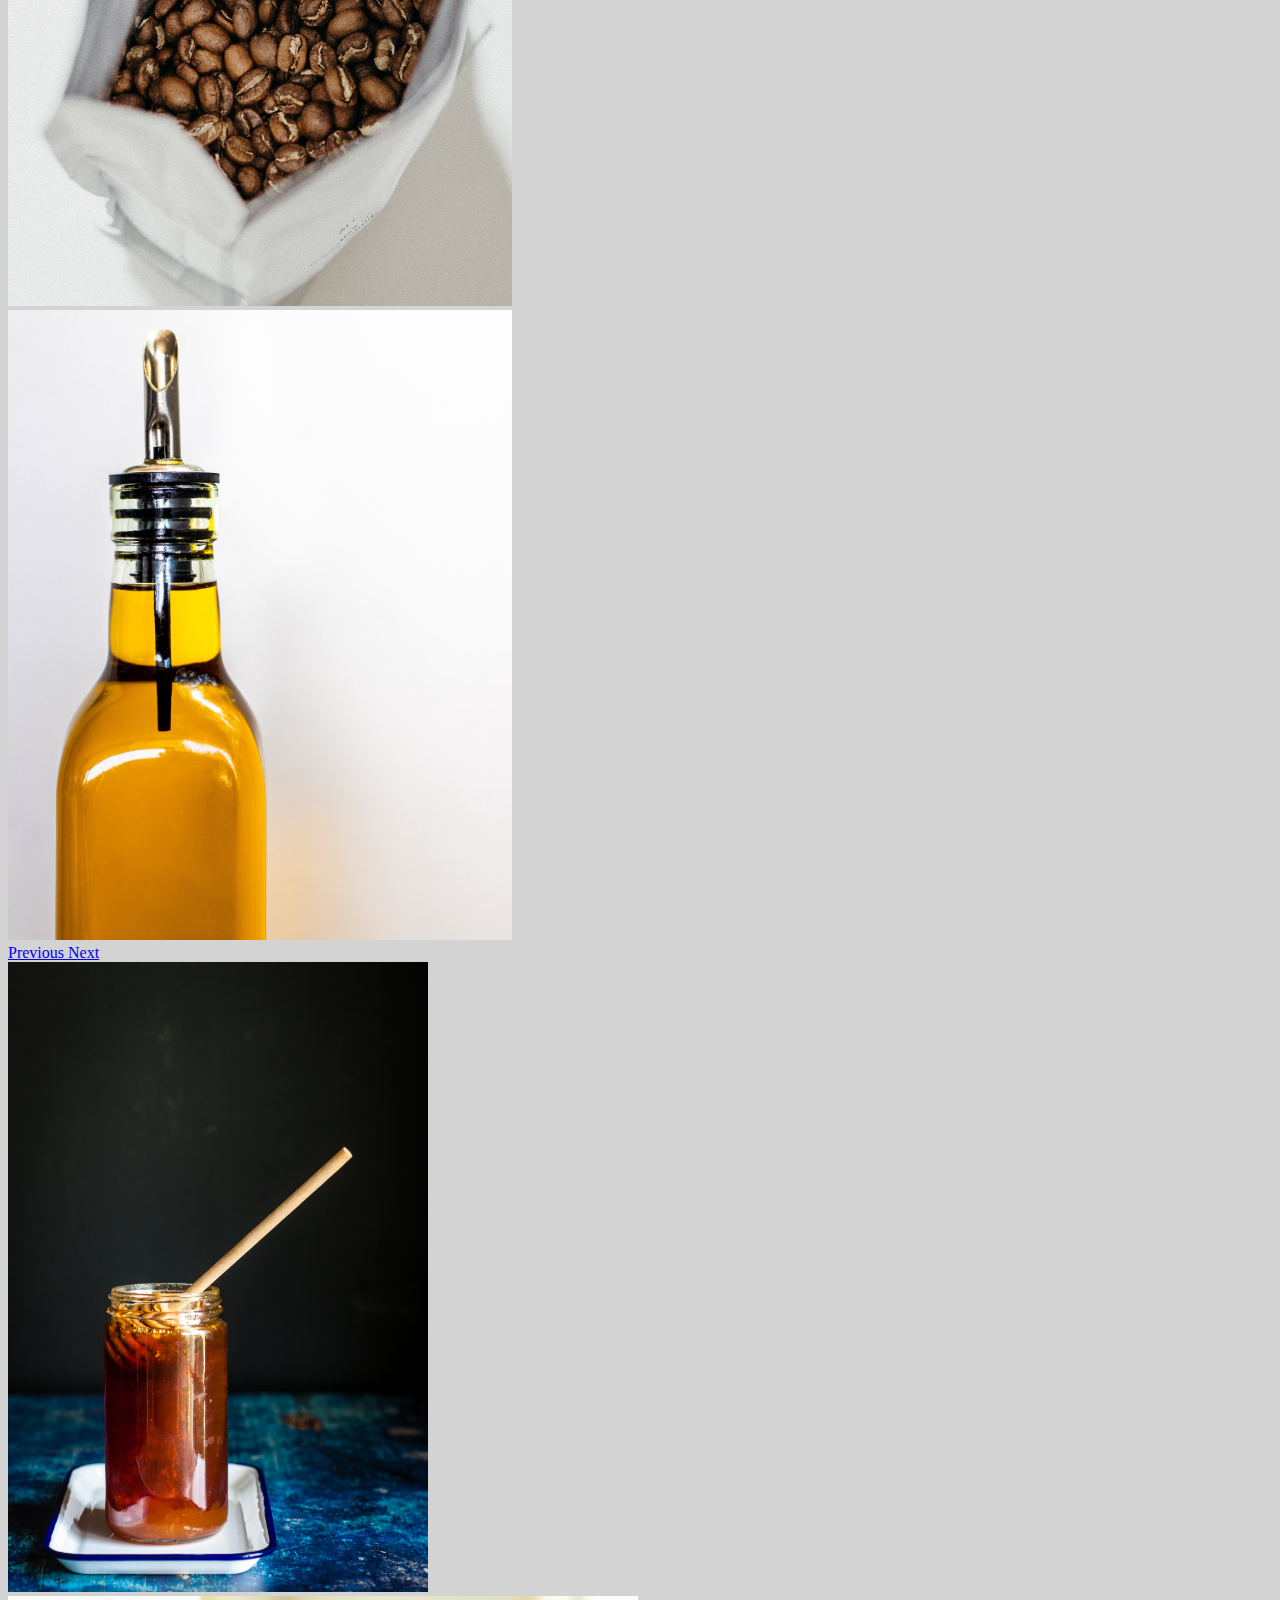
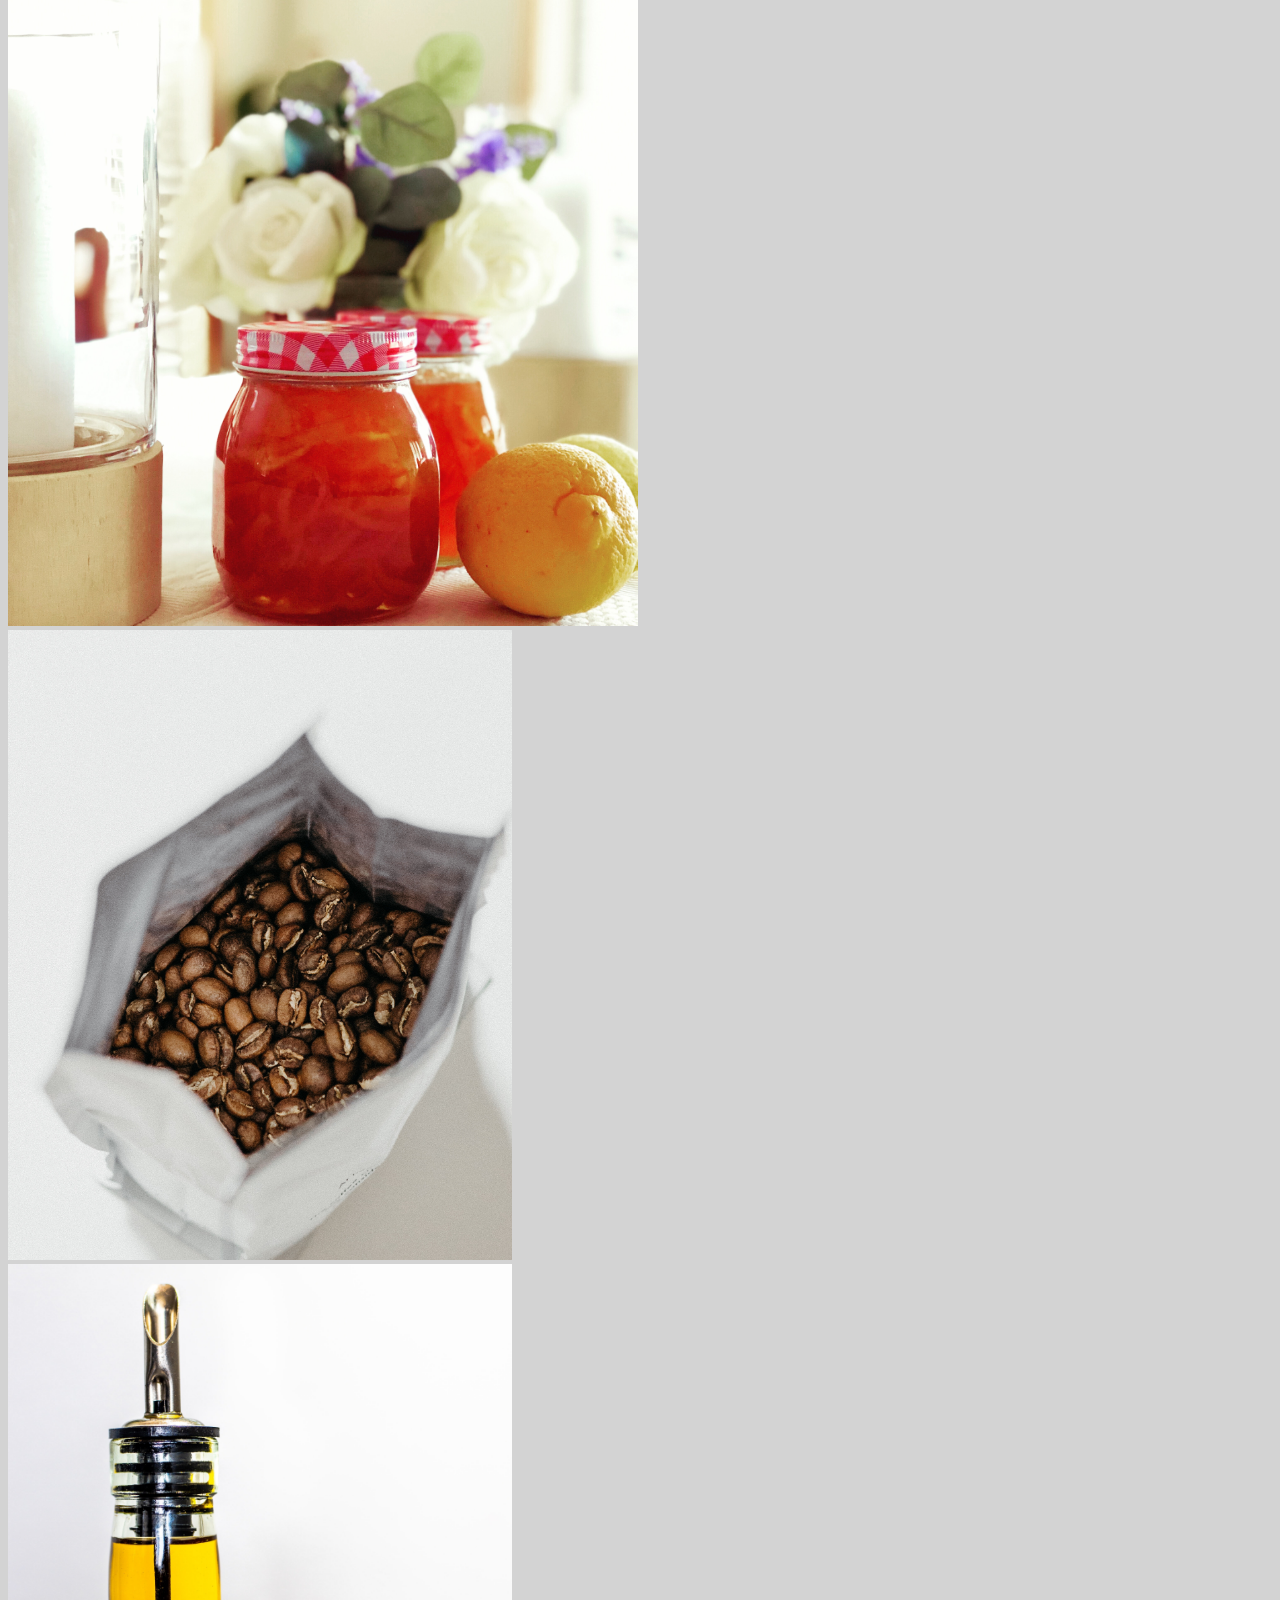
==== commit cb4e8a48: "added nursery and giftshop part to home" ====
--- a/index.html
+++ b/index.html
@@ -9,88 +9,281 @@
     <!-- Bootstrap CSS -->
     <link rel="stylesheet" href="https://cdn.jsdelivr.net/npm/bootstrap@4.5.3/dist/css/bootstrap.min.css"
         integrity="sha384-TX8t27EcRE3e/ihU7zmQxVncDAy5uIKz4rEkgIXeMed4M0jlfIDPvg6uqKI2xXr2" crossorigin="anonymous">
-
-    <title>Home Page</title>
+    <link rel="stylesheet" href="css/styles.css">
+    <title>Hello, world!</title>
 </head>
 
 <body>
-    <h1>What We Provide</h1>
+    <div class="container-fluid homeHero">
+        <div class="row">
+            <div class="col-12"></div>
+        </div>
+    </div>
+
+
+    <!--What We Provide Below-->
+    <div class="container mt-5">
+        <div class="row">
+            <div class="col">
+                <p class="whatWeProvideText">What We Provide</p>
+            </div>
+        </div>
+    </div>
 
     <div class="container-fluid">
         <div class="row">
-            <div class="col-6">
-                <div class="card" style="width: 18rem;">
-                    <img src="..." class="card-img-top" alt="Market Sausage">
+            <!--Big-->
+            <div class="col-5  d-none d-lg-block ">
+                <div id="carouselExampleControls" class="carousel slide" data-ride="carousel">
+                    <div class="carousel-inner">
+                        <div class="carousel-item active">
+                            <img src="./Images/homeHoney.jpeg" class="d-block w-100 imgCarasel" alt="...">
+                        </div>
+                        <div class="carousel-item">
+                            <img src="./Images/homeJams.jpeg" class="d-block w-100 imgCarasel" alt="...">
+                        </div>
+                        <div class="carousel-item">
+                            <img src="./Images/homeCoffee.jpeg" class="d-block w-100 imgCarasel" alt="...">
+                        </div>
+                        <div class="carousel-item">
+                            <img src="./Images/homeOil.jpeg" class="d-block w-100 imgCarasel" alt="...">
+                        </div>
+                    </div>
+                    <a class="carousel-control-prev" href="#carouselExampleControls" role="button" data-slide="prev">
+                        <span class="carousel-control-prev-icon" aria-hidden="true"></span>
+                        <span class="sr-only">Previous</span>
+                    </a>
+                    <a class="carousel-control-next" href="#carouselExampleControls" role="button" data-slide="next">
+                        <span class="carousel-control-next-icon" aria-hidden="true"></span>
+                        <span class="sr-only">Next</span>
+                    </a>
                 </div>
             </div>
-            <div class="col-6">
-                <h1>Market</h1>
-                <ul>
-                    <li>Honey</li>
-                    <li>Homemade Jams & Jellies</li>
-                    <li>Coffee Beans from Stockton’s Trail & Terra coffee</li>
-                    <li>Grass Fed Beef</li>
-                    <li>Locally produced olive oils & balsamic vinegars</li>
-                    <li>Coffee bar with outdoor seating</li>
-                </ul>
-            </div>
-        </div>
-
-        <div class="row">
-            <div class="col-6">
-                <h1>Nursery</h1>
-                <ul>
-                    <li>Unique annuals & perennials</li>
-                    <li>Fruit trees</li>
-                    <li>Vegetable plants grown from organic & non-GMO seeds</li>
-                    <li>Our greenhouse is open! Come see our houseplants!</li>
-                </ul>
-            </div>
-            <div class="col-6">
-                <div class="card" style="width: 18rem;">
-                    <img src="..." class="card-img-top" alt="Nursery Garden #1">
+            <!--Small-->
+            <div class="col-12    d-lg-none mb-3">
+                <div id="carouselExampleControls" class="carousel slide" data-ride="carousel">
+                    <div class="carousel-inner">
+                        <div class="carousel-item active">
+                            <img src="./Images/homeHoney.jpeg" class="d-block w-100 imgCarasel" alt="...">
+                        </div>
+                        <div class="carousel-item">
+                            <img src="./Images/homeJams.jpeg" class="d-block w-100 imgCarasel" alt="...">
+                        </div>
+                        <div class="carousel-item">
+                            <img src="./Images/homeCoffee.jpeg" class="d-block w-100 imgCarasel" alt="...">
+                        </div>
+                        <div class="carousel-item">
+                            <img src="./Images/homeOil.jpeg" class="d-block w-100 imgCarasel" alt="...">
+                        </div>
+                    </div>
+                    <a class="carousel-control-prev" href="#carouselExampleControls" role="button" data-slide="prev">
+                        <span class="carousel-control-prev-icon" aria-hidden="true"></span>
+                        <span class="sr-only">Previous</span>
+                    </a>
+                    <a class="carousel-control-next" href="#carouselExampleControls" role="button" data-slide="next">
+                        <span class="carousel-control-next-icon" aria-hidden="true"></span>
+                        <span class="sr-only">Next</span>
+                    </a>
                 </div>
             </div>
-        </div>
-
-        <div class="row">
-            <div class="col-6">
-                <div class="card" style="width: 18rem;">
-                    <img src="..." class="card-img-top" alt="Gift Shop Soap">
+            <div class="col-12 col-lg-7 MSG">
+                <div class="row">
+                    <div class="col-12 msgText pt-3">
+                        <h2 class="d-flex justify-content-center">Market</h2>
+
+                        <ul class="list-group list-group-flush">
+                            <li class="list-group-item">Honey</li>
+                            <li class="list-group-item">Homemade Jams & Jellies</li>
+                            <li class="list-group-item">Coffee Beans from Stockton's Trail & Terra Coffee</li>
+                            <li class="list-group-item">Grass Fed Beef</li>
+                            <li class="list-group-item">Locally Produced Olive Oils & Balsamic Vinegars</li>
+                          </ul>
+
+
+                    </div>
+
                 </div>
             </div>
-            <div class="col-6">
-                <h1>Gifts</h1>
-                <ul>
-                    <li>Locally made candles</li>
-                    <li>Hand crafted soaps</li>
-                    <li>Stylish flower planters</li>
-                    <li>Trowels and gloves</li>
-                </ul>
-            </div>
-        </div>
-
-        <div class="row">
-            <div class="col">
-                <div class="card" style="width: 18rem;">
-                    <img src="..." class="card-img-top" alt="Social Media">
-                </div>
-            </div>
-        </div>
-
-    </div>
-
-    <!-- Optional JavaScript; choose one of the two! -->
-
-    <!-- Option 1: jQuery and Bootstrap Bundle (includes Popper) -->
-    <script src="https://code.jquery.com/jquery-3.5.1.slim.min.js"
-        integrity="sha384-DfXdz2htPH0lsSSs5nCTpuj/zy4C+OGpamoFVy38MVBnE+IbbVYUew+OrCXaRkfj"
-        crossorigin="anonymous"></script>
-    <script src="https://cdn.jsdelivr.net/npm/bootstrap@4.5.3/dist/js/bootstrap.bundle.min.js"
-        integrity="sha384-ho+j7jyWK8fNQe+A12Hb8AhRq26LrZ/JpcUGGOn+Y7RsweNrtN/tE3MoK7ZeZDyx"
-        crossorigin="anonymous"></script>
-
-    <!-- Option 2: jQuery, Popper.js, and Bootstrap JS
+
+            <div class="container-fluid mt-5">
+                <div class="row">
+                    <!--Big-->
+                    <div class="col-5  d-none d-lg-block ">
+                        <div id="carouselExampleControls" class="carousel slide" data-ride="carousel">
+                            <div class="carousel-inner">
+                                <div class="carousel-item active">
+                                    <img src="./Images/homeHoney.jpeg" class="d-block w-100 imgCarasel" alt="...">
+                                </div>
+                                <div class="carousel-item">
+                                    <img src="./Images/homeJams.jpeg" class="d-block w-100 imgCarasel" alt="...">
+                                </div>
+                                <div class="carousel-item">
+                                    <img src="./Images/homeCoffee.jpeg" class="d-block w-100 imgCarasel" alt="...">
+                                </div>
+                                <div class="carousel-item">
+                                    <img src="./Images/homeOil.jpeg" class="d-block w-100 imgCarasel" alt="...">
+                                </div>
+                            </div>
+                            <a class="carousel-control-prev" href="#carouselExampleControls" role="button" data-slide="prev">
+                                <span class="carousel-control-prev-icon" aria-hidden="true"></span>
+                                <span class="sr-only">Previous</span>
+                            </a>
+                            <a class="carousel-control-next" href="#carouselExampleControls" role="button" data-slide="next">
+                                <span class="carousel-control-next-icon" aria-hidden="true"></span>
+                                <span class="sr-only">Next</span>
+                            </a>
+                        </div>
+                    </div>
+                    <!--Small-->
+                    <div class="col-12    d-lg-none mb-3">
+                        <div id="carouselExampleControls" class="carousel slide" data-ride="carousel">
+                            <div class="carousel-inner">
+                                <div class="carousel-item active">
+                                    <img src="./Images/homeHoney.jpeg" class="d-block w-100 imgCarasel" alt="...">
+                                </div>
+                                <div class="carousel-item">
+                                    <img src="./Images/homeJams.jpeg" class="d-block w-100 imgCarasel" alt="...">
+                                </div>
+                                <div class="carousel-item">
+                                    <img src="./Images/homeCoffee.jpeg" class="d-block w-100 imgCarasel" alt="...">
+                                </div>
+                                <div class="carousel-item">
+                                    <img src="./Images/homeOil.jpeg" class="d-block w-100 imgCarasel" alt="...">
+                                </div>
+                            </div>
+                            <a class="carousel-control-prev" href="#carouselExampleControls" role="button" data-slide="prev">
+                                <span class="carousel-control-prev-icon" aria-hidden="true"></span>
+                                <span class="sr-only">Previous</span>
+                            </a>
+                            <a class="carousel-control-next" href="#carouselExampleControls" role="button" data-slide="next">
+                                <span class="carousel-control-next-icon" aria-hidden="true"></span>
+                                <span class="sr-only">Next</span>
+                            </a>
+                        </div>
+                    </div>
+                    <div class="col-12 col-lg-7 MSG">
+                        <div class="row">
+                            <div class="col-12 msgText pt-3">
+                                <h2 class="d-flex justify-content-center">Market</h2>
+        
+                                <ul class="list-group list-group-flush">
+                                    <li class="list-group-item">Honey</li>
+                                    <li class="list-group-item">Homemade Jams & Jellies</li>
+                                    <li class="list-group-item">Coffee Beans from Stockton's Trail & Terra Coffee</li>
+                                    <li class="list-group-item">Grass Fed Beef</li>
+                                    <li class="list-group-item">Locally Produced Olive Oils & Balsamic Vinegars</li>
+                                  </ul>
+        
+        
+                            </div>
+        
+                        </div>
+                    </div>
+
+                    <div class="container-fluid mt-5">
+                        <div class="row">
+                            <!--Big-->
+                            <div class="col-5  d-none d-lg-block ">
+                                <div id="carouselExampleControls" class="carousel slide" data-ride="carousel">
+                                    <div class="carousel-inner">
+                                        <div class="carousel-item active">
+                                            <img src="./Images/homeHoney.jpeg" class="d-block w-100 imgCarasel" alt="...">
+                                        </div>
+                                        <div class="carousel-item">
+                                            <img src="./Images/homeJams.jpeg" class="d-block w-100 imgCarasel" alt="...">
+                                        </div>
+                                        <div class="carousel-item">
+                                            <img src="./Images/homeCoffee.jpeg" class="d-block w-100 imgCarasel" alt="...">
+                                        </div>
+                                        <div class="carousel-item">
+                                            <img src="./Images/homeOil.jpeg" class="d-block w-100 imgCarasel" alt="...">
+                                        </div>
+                                    </div>
+                                    <a class="carousel-control-prev" href="#carouselExampleControls" role="button" data-slide="prev">
+                                        <span class="carousel-control-prev-icon" aria-hidden="true"></span>
+                                        <span class="sr-only">Previous</span>
+                                    </a>
+                                    <a class="carousel-control-next" href="#carouselExampleControls" role="button" data-slide="next">
+                                        <span class="carousel-control-next-icon" aria-hidden="true"></span>
+                                        <span class="sr-only">Next</span>
+                                    </a>
+                                </div>
+                            </div>
+                            <!--Small-->
+                            <div class="col-12    d-lg-none mb-3">
+                                <div id="carouselExampleControls" class="carousel slide" data-ride="carousel">
+                                    <div class="carousel-inner">
+                                        <div class="carousel-item active">
+                                            <img src="./Images/homeHoney.jpeg" class="d-block w-100 imgCarasel" alt="...">
+                                        </div>
+                                        <div class="carousel-item">
+                                            <img src="./Images/homeJams.jpeg" class="d-block w-100 imgCarasel" alt="...">
+                                        </div>
+                                        <div class="carousel-item">
+                                            <img src="./Images/homeCoffee.jpeg" class="d-block w-100 imgCarasel" alt="...">
+                                        </div>
+                                        <div class="carousel-item">
+                                            <img src="./Images/homeOil.jpeg" class="d-block w-100 imgCarasel" alt="...">
+                                        </div>
+                                    </div>
+                                    <a class="carousel-control-prev" href="#carouselExampleControls" role="button" data-slide="prev">
+                                        <span class="carousel-control-prev-icon" aria-hidden="true"></span>
+                                        <span class="sr-only">Previous</span>
+                                    </a>
+                                    <a class="carousel-control-next" href="#carouselExampleControls" role="button" data-slide="next">
+                                        <span class="carousel-control-next-icon" aria-hidden="true"></span>
+                                        <span class="sr-only">Next</span>
+                                    </a>
+                                </div>
+                            </div>
+                            <div class="col-12 col-lg-7 MSG">
+                                <div class="row">
+                                    <div class="col-12 msgText pt-3">
+                                        <h2 class="d-flex justify-content-center">Market</h2>
+                
+                                        <ul class="list-group list-group-flush">
+                                            <li class="list-group-item">Honey</li>
+                                            <li class="list-group-item">Homemade Jams & Jellies</li>
+                                            <li class="list-group-item">Coffee Beans from Stockton's Trail & Terra Coffee</li>
+                                            <li class="list-group-item">Grass Fed Beef</li>
+                                            <li class="list-group-item">Locally Produced Olive Oils & Balsamic Vinegars</li>
+                                          </ul>
+                
+                
+                                    </div>
+                
+                                </div>
+                            </div>
+            
+
+
+
+
+
+
+
+
+
+
+
+
+
+
+
+
+
+
+            <!-- Optional JavaScript; choose one of the two! -->
+
+            <!-- Option 1: jQuery and Bootstrap Bundle (includes Popper) -->
+            <script src="https://code.jquery.com/jquery-3.5.1.slim.min.js"
+                integrity="sha384-DfXdz2htPH0lsSSs5nCTpuj/zy4C+OGpamoFVy38MVBnE+IbbVYUew+OrCXaRkfj"
+                crossorigin="anonymous"></script>
+            <script src="https://cdn.jsdelivr.net/npm/bootstrap@4.5.3/dist/js/bootstrap.bundle.min.js"
+                integrity="sha384-ho+j7jyWK8fNQe+A12Hb8AhRq26LrZ/JpcUGGOn+Y7RsweNrtN/tE3MoK7ZeZDyx"
+                crossorigin="anonymous"></script>
+            <script src="js/script.js"></script>
+            <!-- Option 2: jQuery, Popper.js, and Bootstrap JS
     <script src="https://code.jquery.com/jquery-3.5.1.slim.min.js" integrity="sha384-DfXdz2htPH0lsSSs5nCTpuj/zy4C+OGpamoFVy38MVBnE+IbbVYUew+OrCXaRkfj" crossorigin="anonymous"></script>
     <script src="https://cdn.jsdelivr.net/npm/popper.js@1.16.1/dist/umd/popper.min.js" integrity="sha384-9/reFTGAW83EW2RDu2S0VKaIzap3H66lZH81PoYlFhbGU+6BZp6G7niu735Sk7lN" crossorigin="anonymous"></script>
     <script src="https://cdn.jsdelivr.net/npm/bootstrap@4.5.3/dist/js/bootstrap.min.js" integrity="sha384-w1Q4orYjBQndcko6MimVbzY0tgp4pWB4lZ7lr30WKz0vr/aWKhXdBNmNb5D92v7s" crossorigin="anonymous"></script>
--- a/css/styles.css
+++ b/css/styles.css
@@ -0,0 +1,28 @@
+body{
+    background-color:lightgray;
+}
+
+.homeHero{
+    background-image: url("../Images/homeHero.jpeg");
+    padding-bottom: 42%;
+    max-width: 100%;
+    display: flex;
+    background-size: cover;
+    overflow: hidden;
+}
+
+.whatWeProvideText{
+    display:flex;
+    justify-content: center;
+    border-style: solid;
+    border-color: green;
+    font-size: xx-large;
+}
+
+.imgCarasel {
+    height: 70vh;
+
+  }
+  .list-group-item{
+      background-color: transparent;
+  }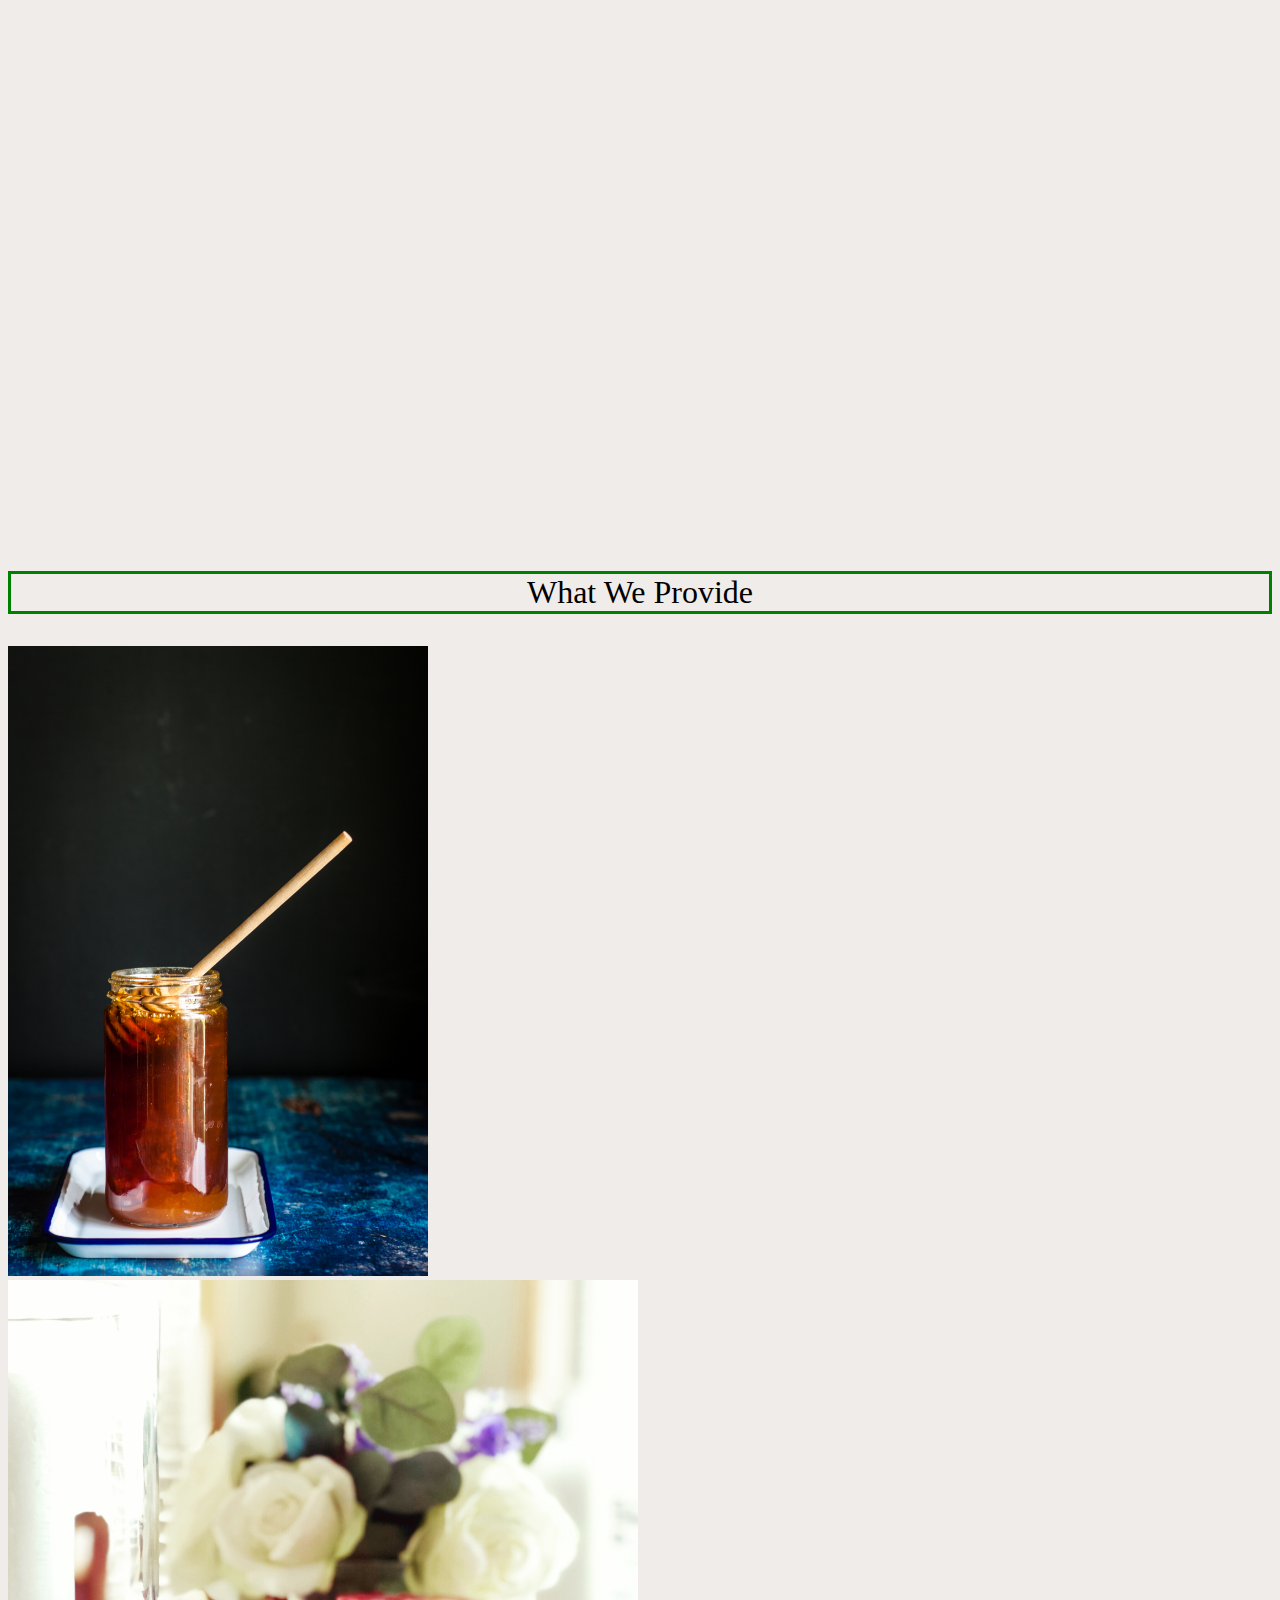
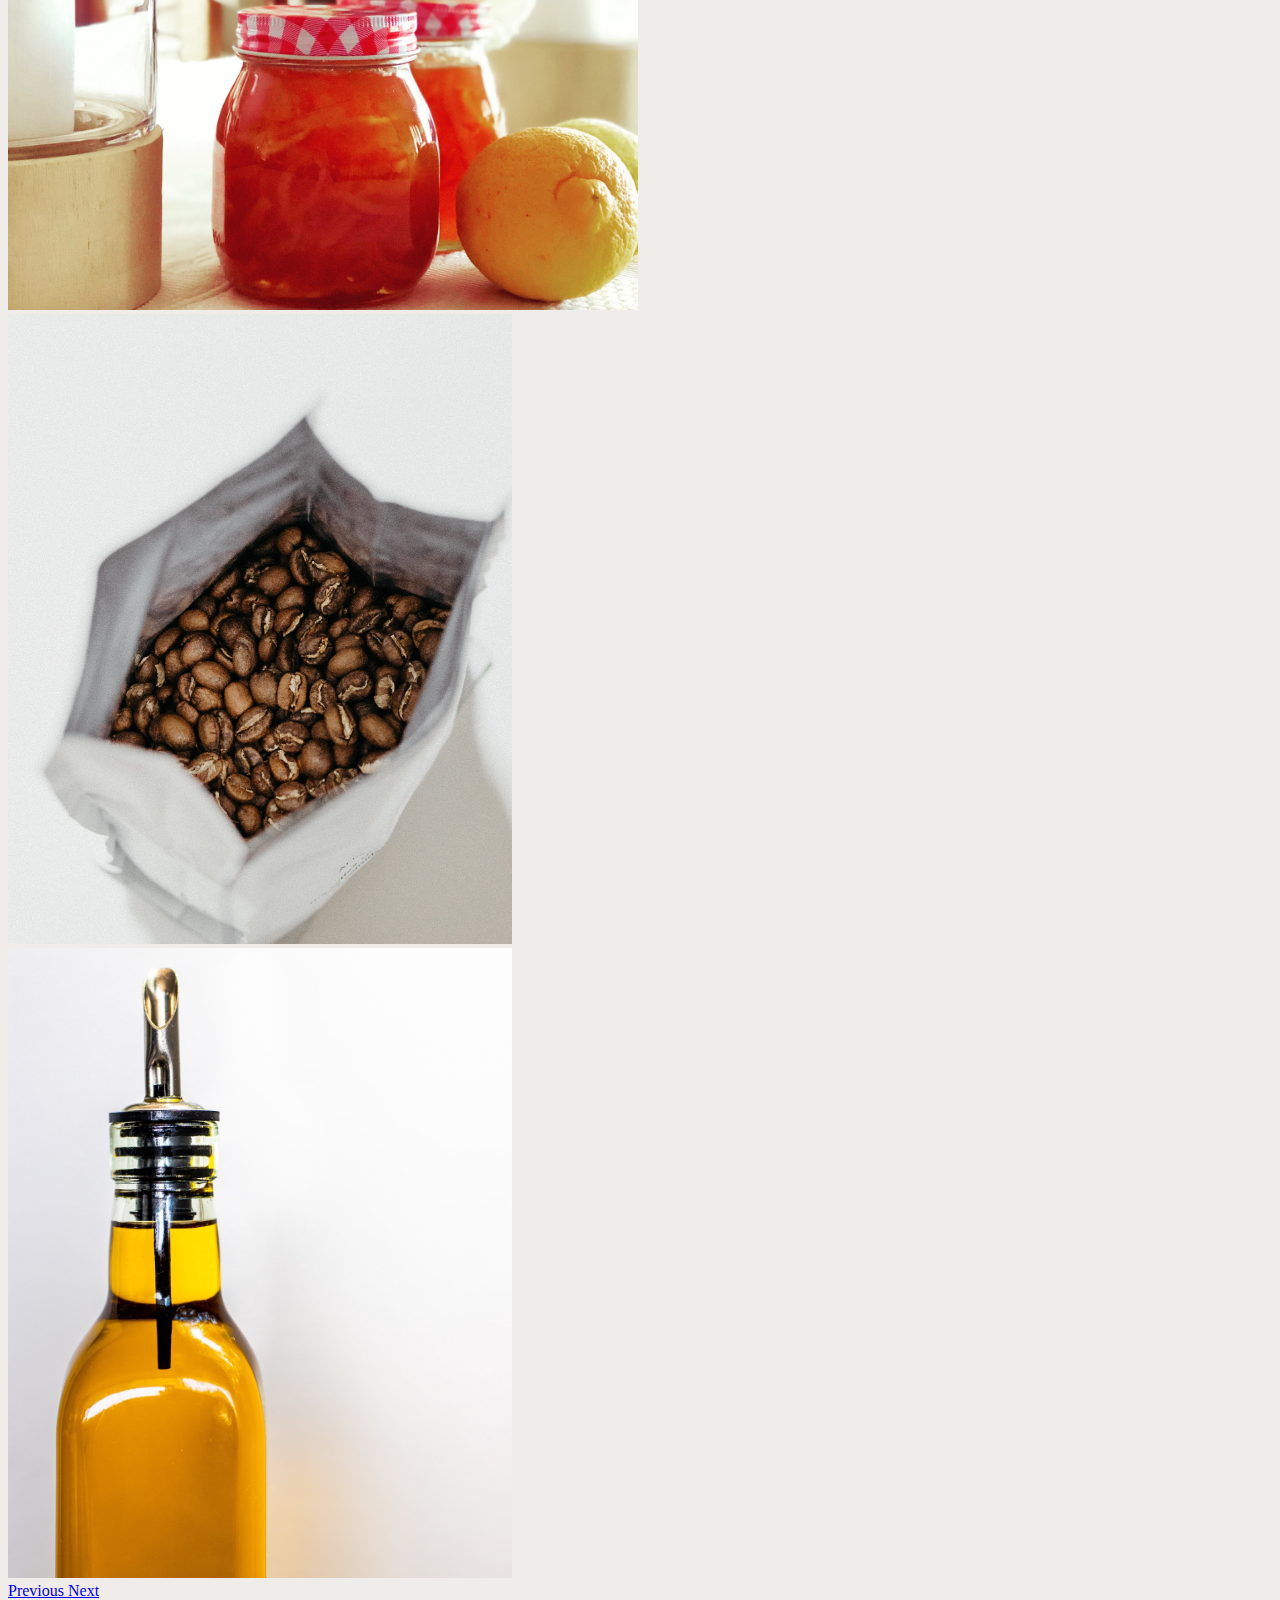
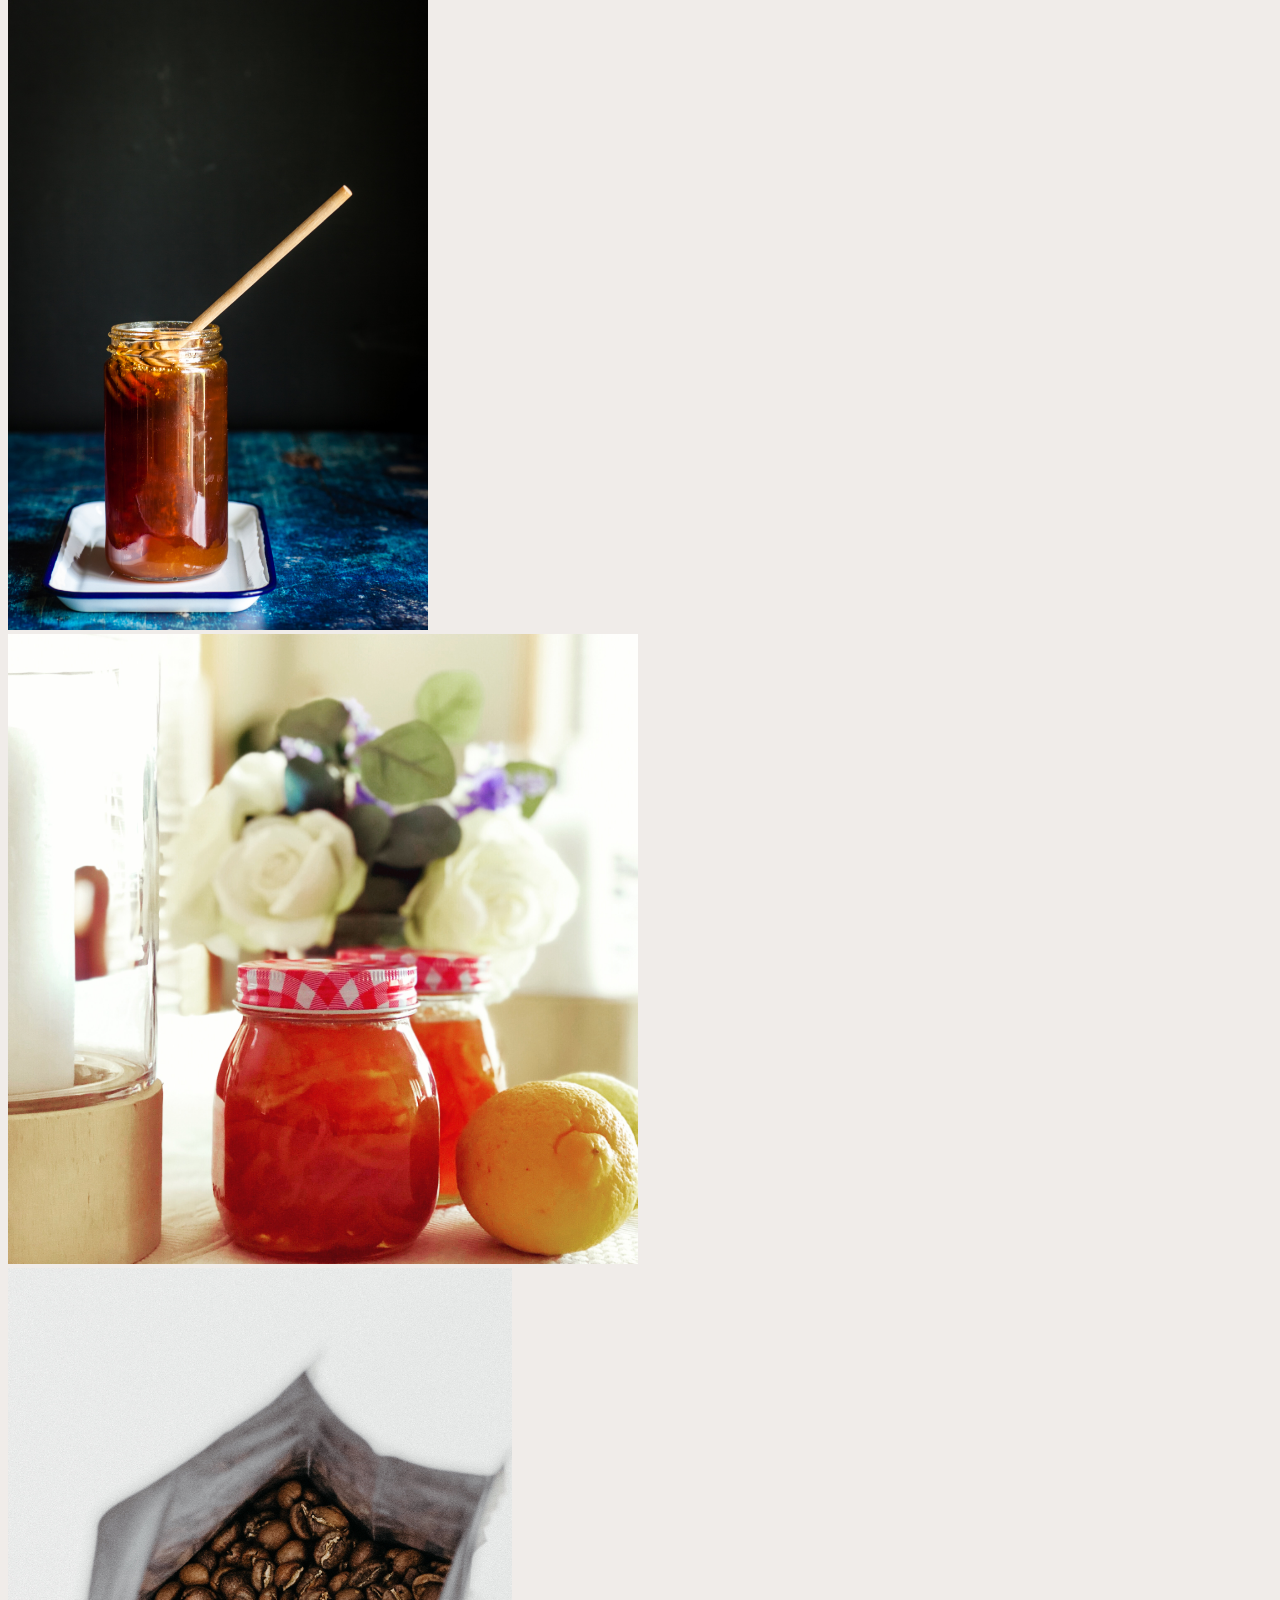
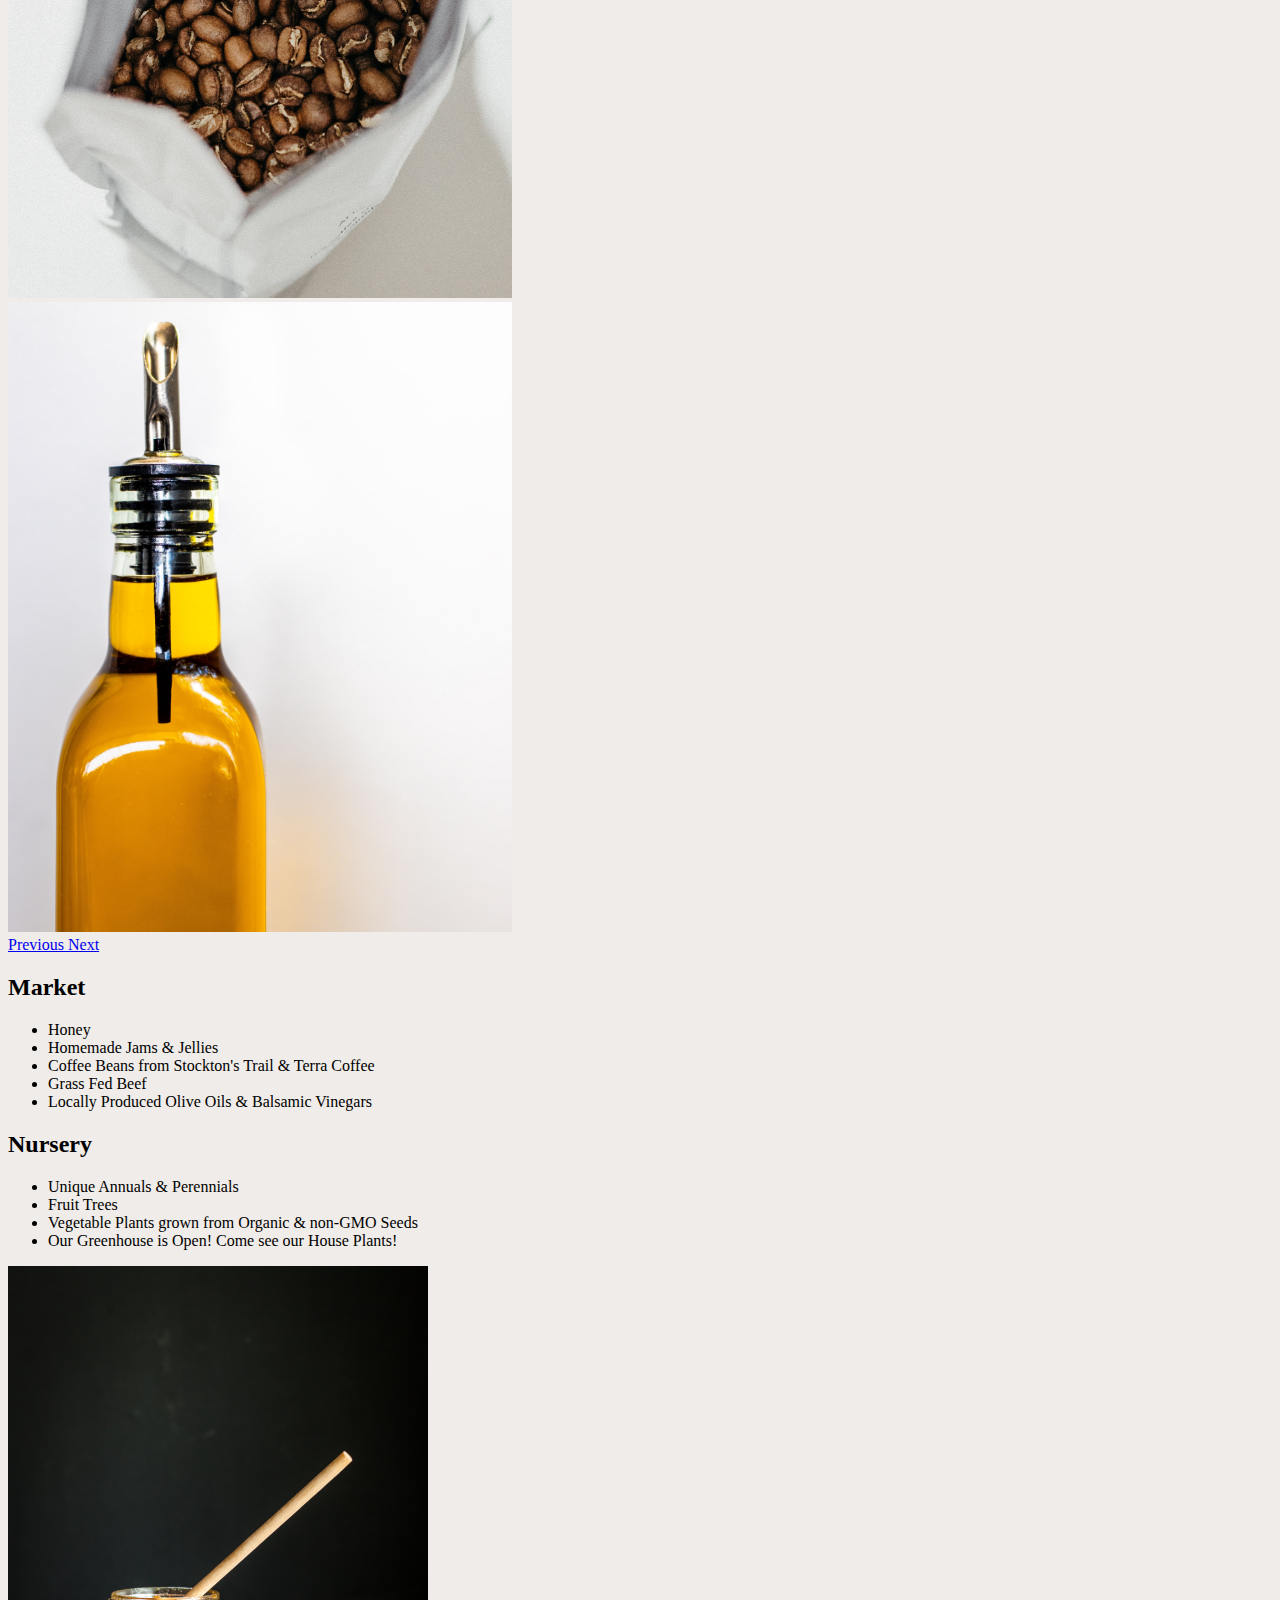
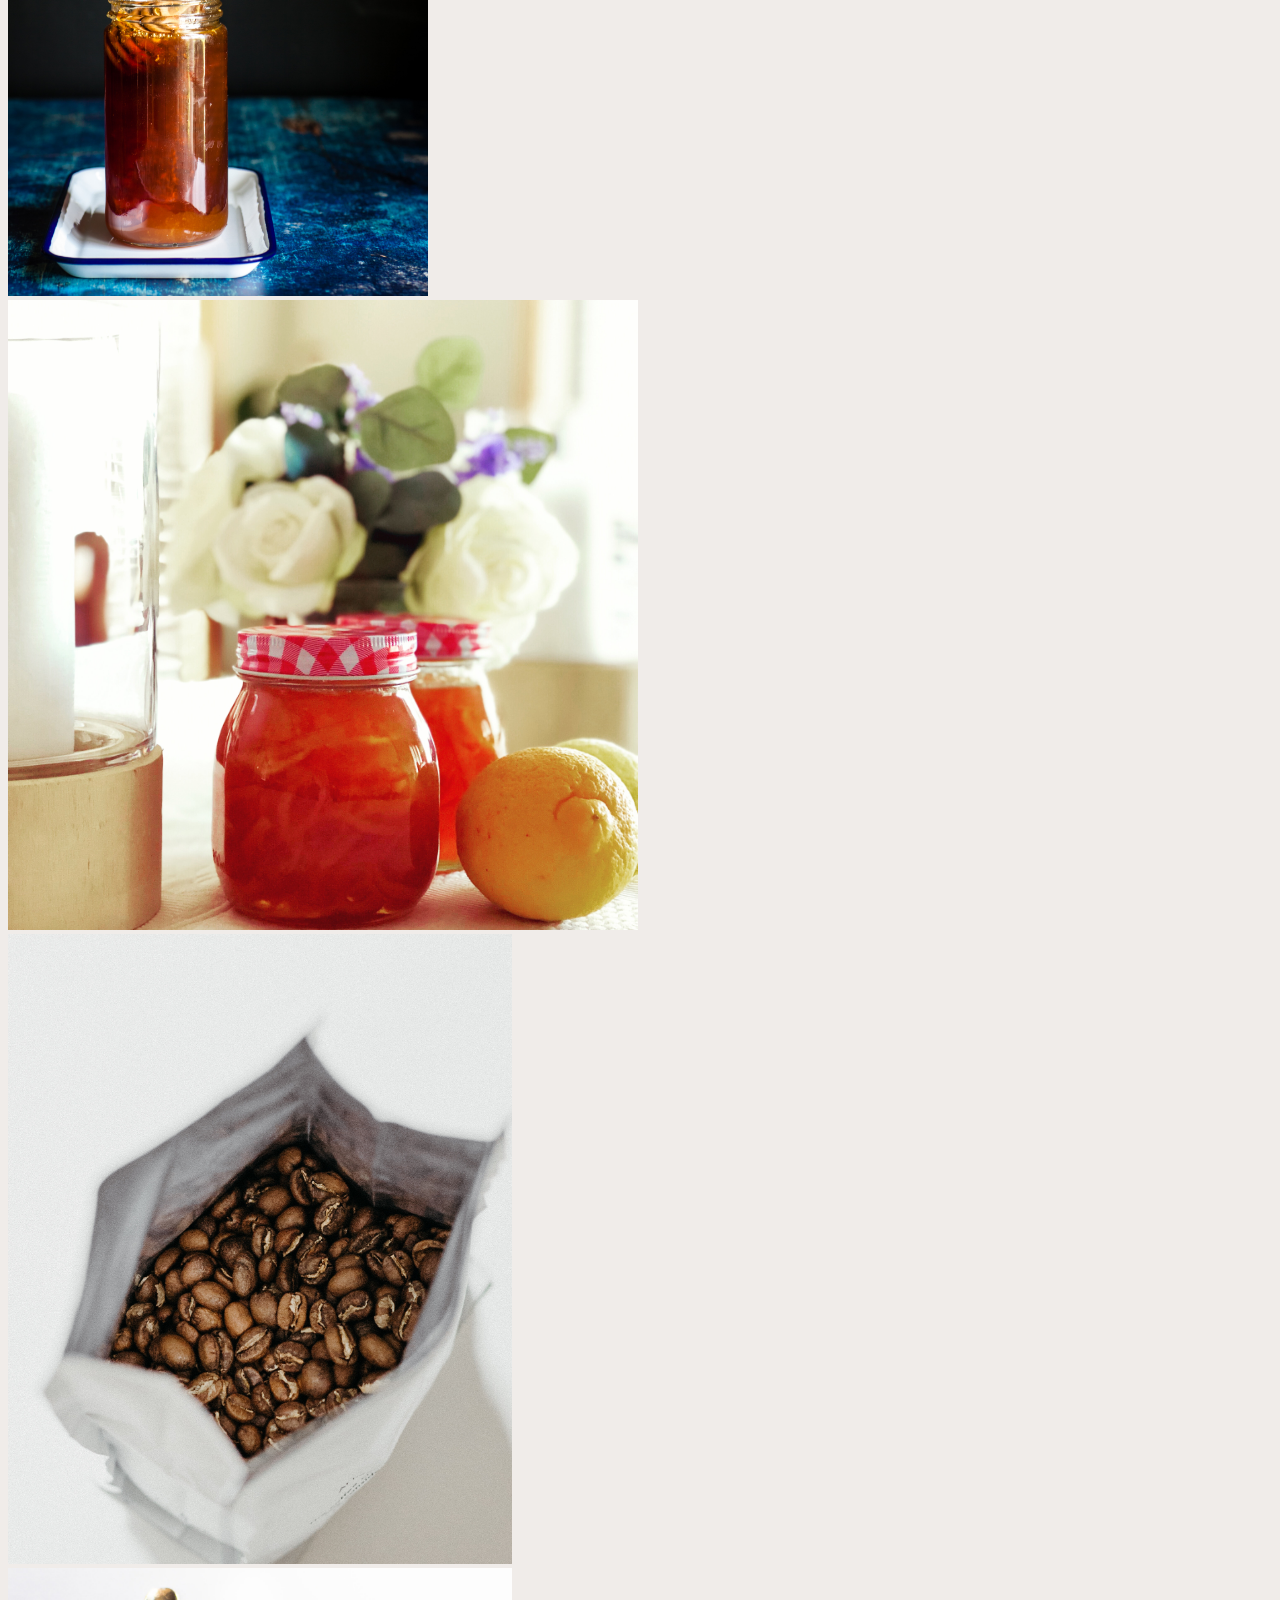
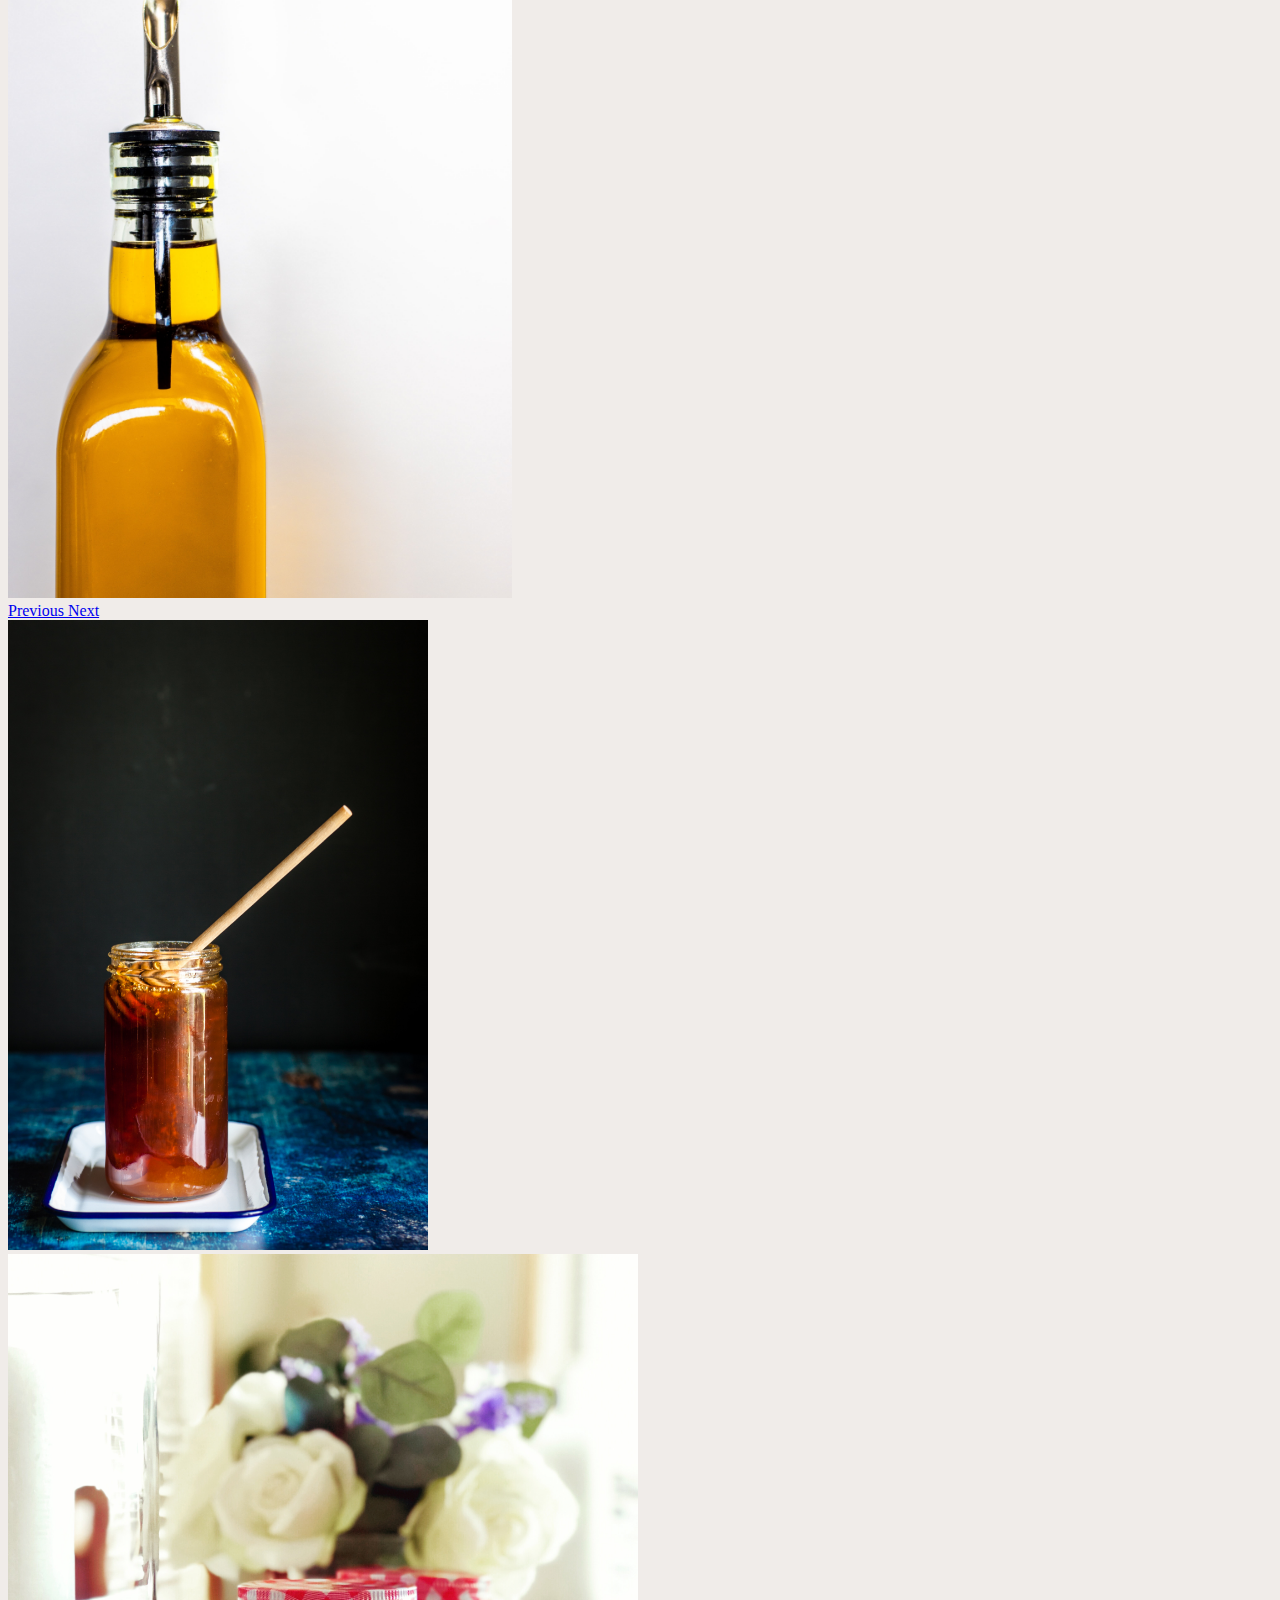
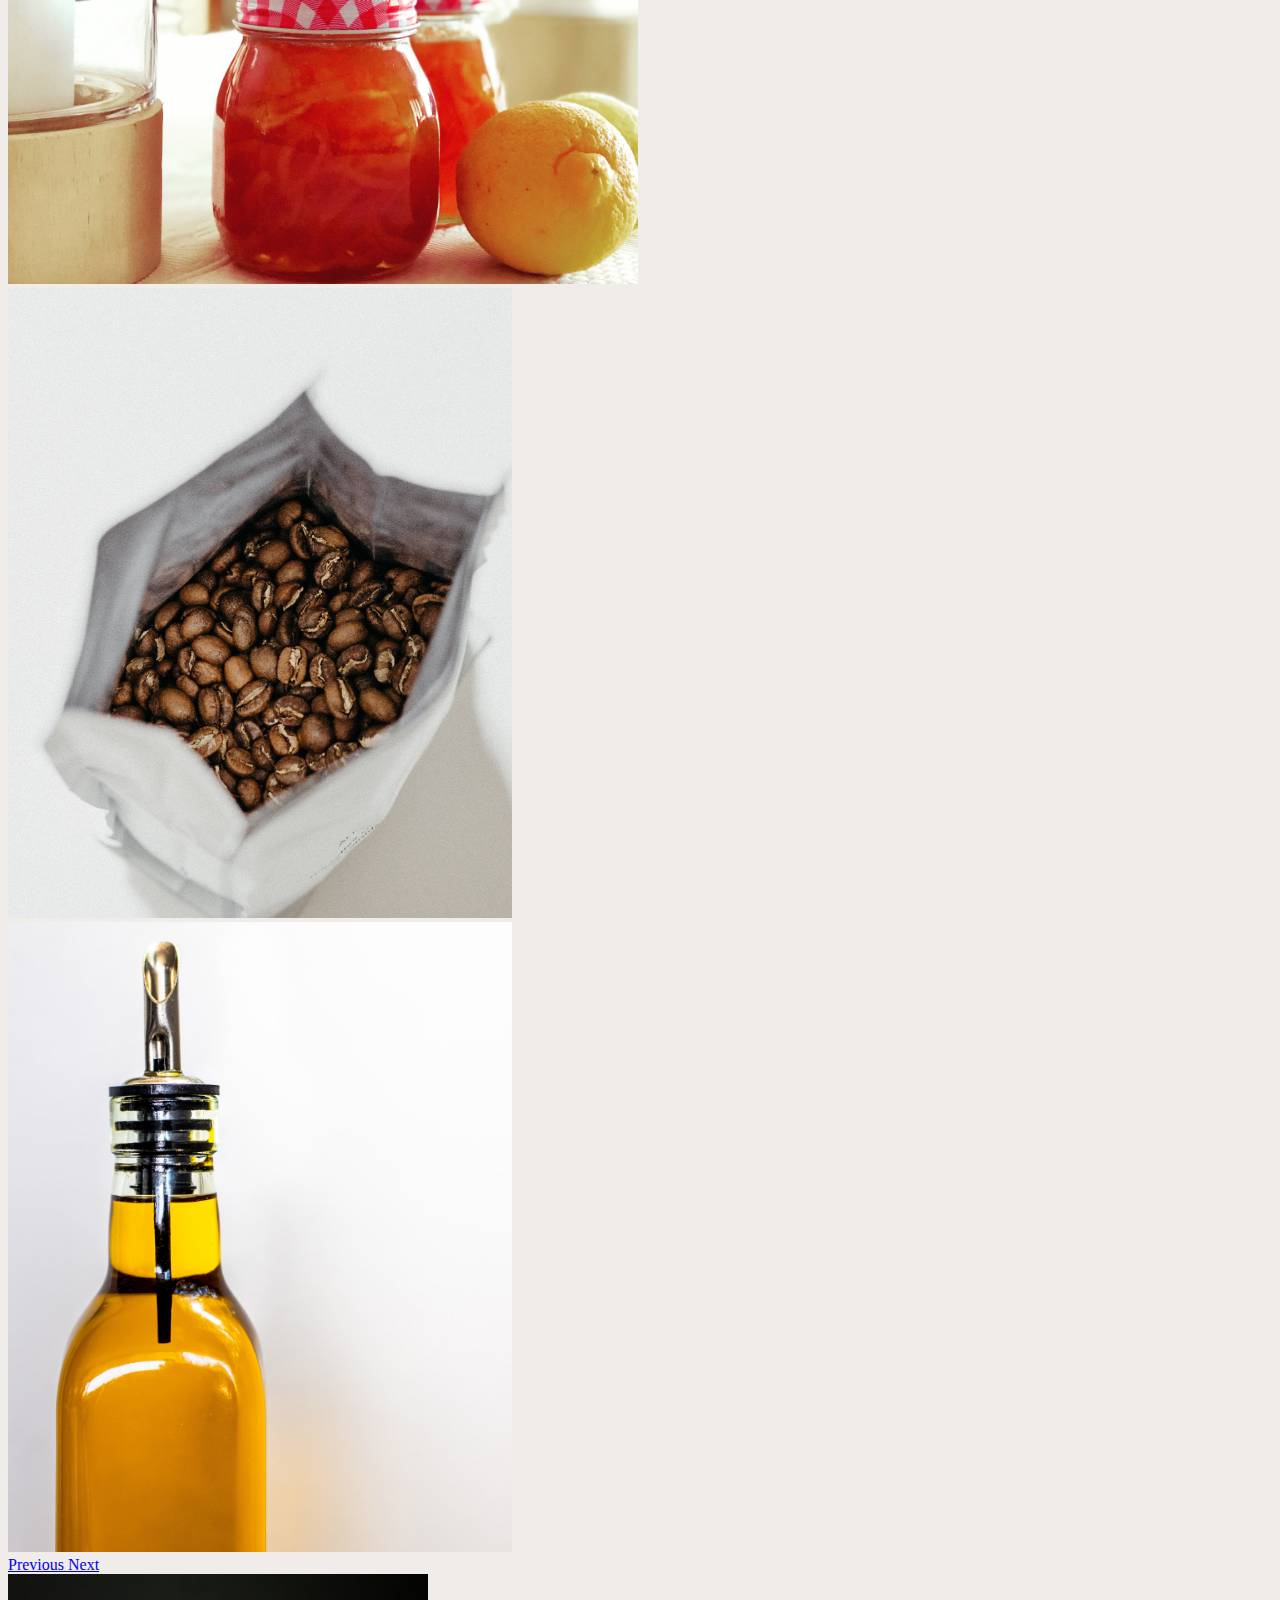
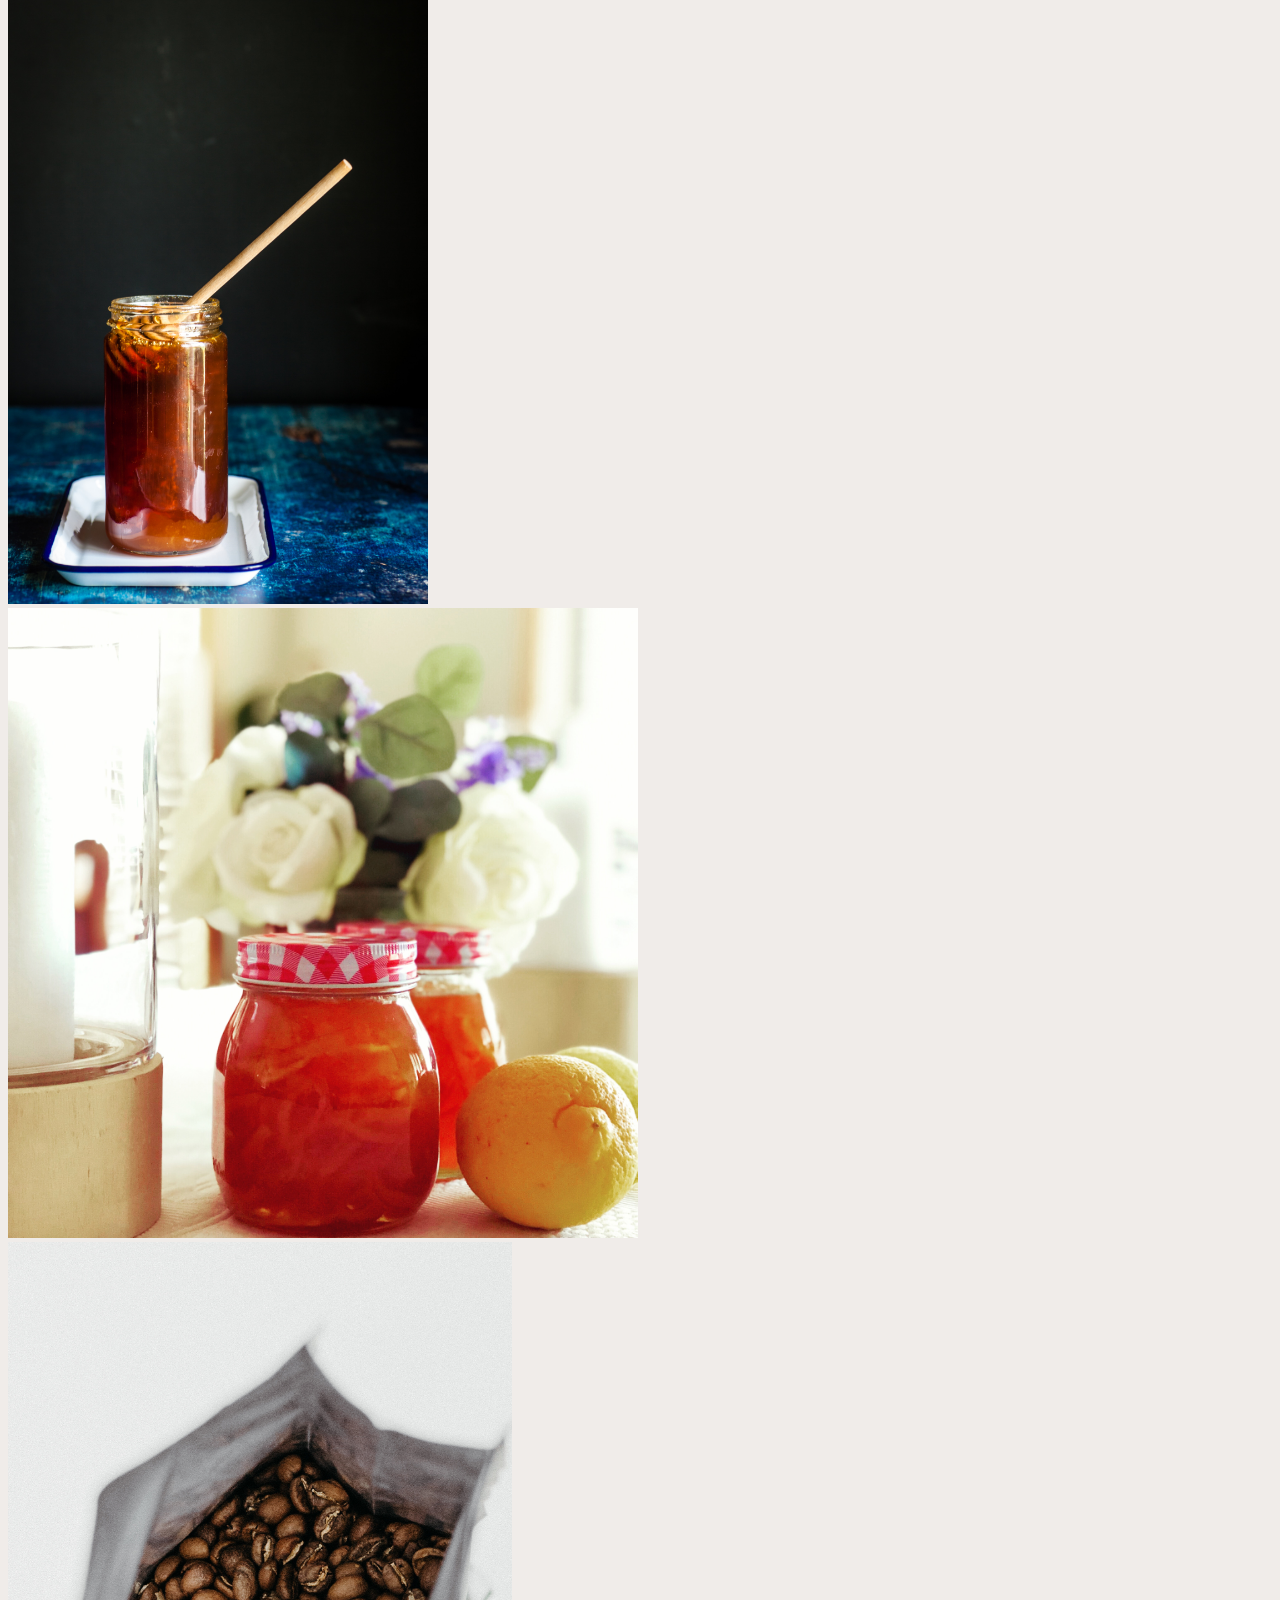
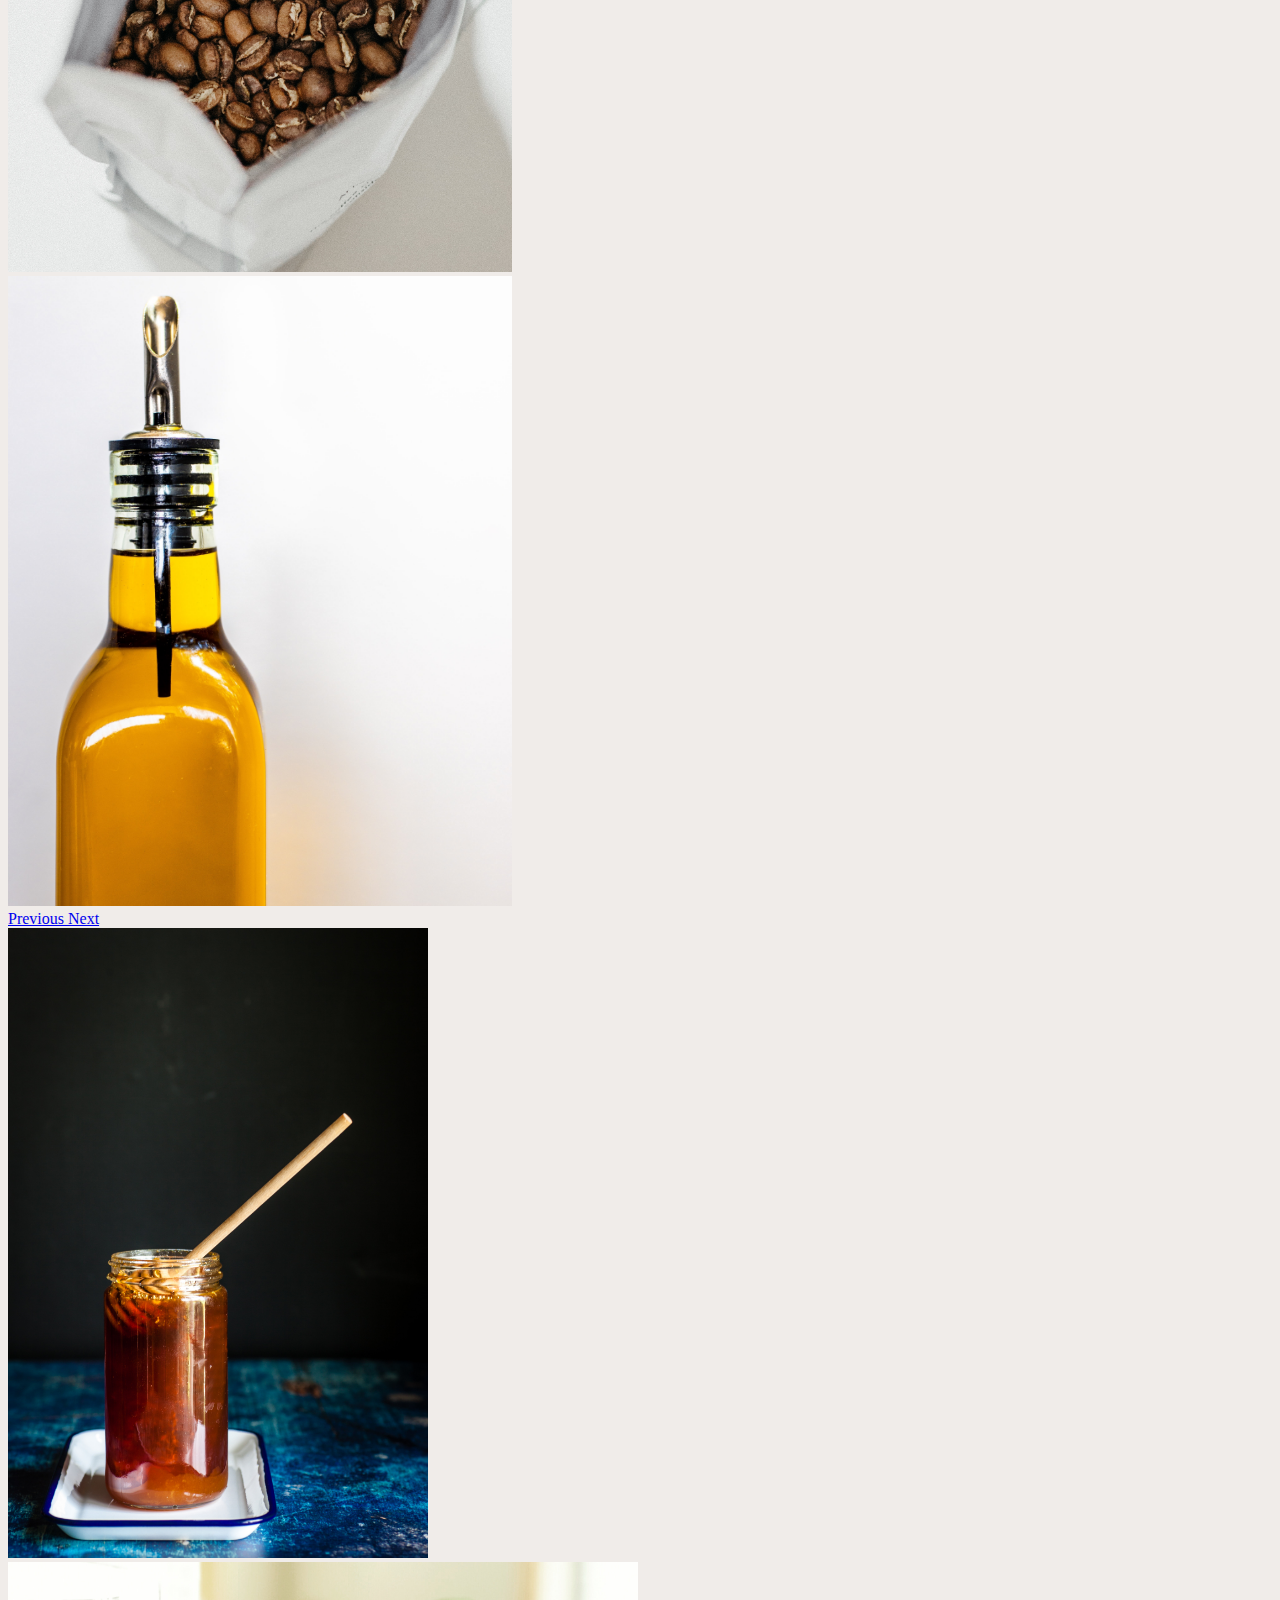
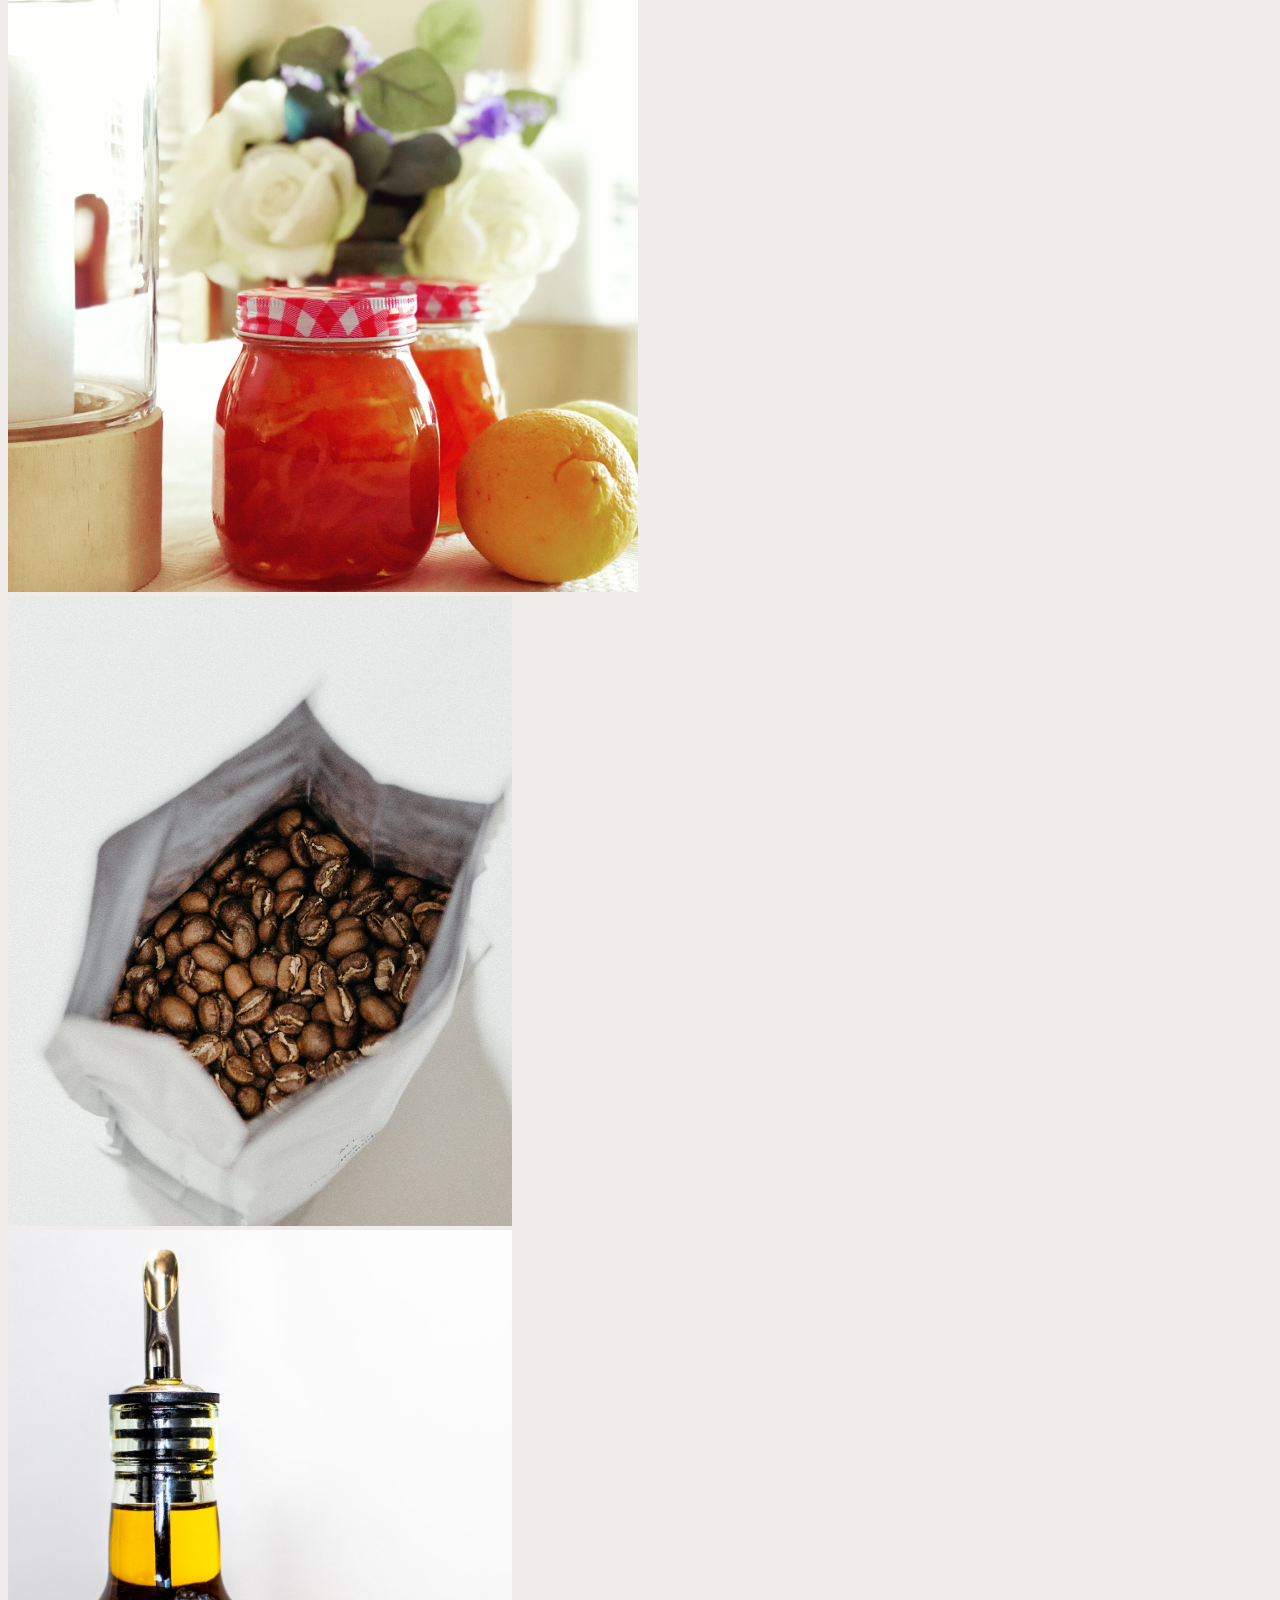
==== commit 81a4186f: "Hero image with social media links added" ====
--- a/index.html
+++ b/index.html
@@ -58,7 +58,7 @@
                         <span class="sr-only">Next</span>
                     </a>
                 </div>
-            </div>
+            </div>   
             <!--Small-->
             <div class="col-12    d-lg-none mb-3">
                 <div id="carouselExampleControls" class="carousel slide" data-ride="carousel">
@@ -104,173 +104,181 @@
 
                 </div>
             </div>
-
-            <div class="container-fluid mt-5">
-                <div class="row">
-                    <!--Big-->
-                    <div class="col-5  d-none d-lg-block ">
-                        <div id="carouselExampleControls" class="carousel slide" data-ride="carousel">
-                            <div class="carousel-inner">
-                                <div class="carousel-item active">
-                                    <img src="./Images/homeHoney.jpeg" class="d-block w-100 imgCarasel" alt="...">
-                                </div>
-                                <div class="carousel-item">
-                                    <img src="./Images/homeJams.jpeg" class="d-block w-100 imgCarasel" alt="...">
-                                </div>
-                                <div class="carousel-item">
-                                    <img src="./Images/homeCoffee.jpeg" class="d-block w-100 imgCarasel" alt="...">
-                                </div>
-                                <div class="carousel-item">
-                                    <img src="./Images/homeOil.jpeg" class="d-block w-100 imgCarasel" alt="...">
-                                </div>
-                            </div>
-                            <a class="carousel-control-prev" href="#carouselExampleControls" role="button" data-slide="prev">
-                                <span class="carousel-control-prev-icon" aria-hidden="true"></span>
-                                <span class="sr-only">Previous</span>
-                            </a>
-                            <a class="carousel-control-next" href="#carouselExampleControls" role="button" data-slide="next">
-                                <span class="carousel-control-next-icon" aria-hidden="true"></span>
-                                <span class="sr-only">Next</span>
-                            </a>
-                        </div>
-                    </div>
-                    <!--Small-->
-                    <div class="col-12    d-lg-none mb-3">
-                        <div id="carouselExampleControls" class="carousel slide" data-ride="carousel">
-                            <div class="carousel-inner">
-                                <div class="carousel-item active">
-                                    <img src="./Images/homeHoney.jpeg" class="d-block w-100 imgCarasel" alt="...">
-                                </div>
-                                <div class="carousel-item">
-                                    <img src="./Images/homeJams.jpeg" class="d-block w-100 imgCarasel" alt="...">
-                                </div>
-                                <div class="carousel-item">
-                                    <img src="./Images/homeCoffee.jpeg" class="d-block w-100 imgCarasel" alt="...">
-                                </div>
-                                <div class="carousel-item">
-                                    <img src="./Images/homeOil.jpeg" class="d-block w-100 imgCarasel" alt="...">
-                                </div>
-                            </div>
-                            <a class="carousel-control-prev" href="#carouselExampleControls" role="button" data-slide="prev">
-                                <span class="carousel-control-prev-icon" aria-hidden="true"></span>
-                                <span class="sr-only">Previous</span>
-                            </a>
-                            <a class="carousel-control-next" href="#carouselExampleControls" role="button" data-slide="next">
-                                <span class="carousel-control-next-icon" aria-hidden="true"></span>
-                                <span class="sr-only">Next</span>
-                            </a>
-                        </div>
-                    </div>
-                    <div class="col-12 col-lg-7 MSG">
-                        <div class="row">
-                            <div class="col-12 msgText pt-3">
-                                <h2 class="d-flex justify-content-center">Market</h2>
-        
-                                <ul class="list-group list-group-flush">
-                                    <li class="list-group-item">Honey</li>
-                                    <li class="list-group-item">Homemade Jams & Jellies</li>
-                                    <li class="list-group-item">Coffee Beans from Stockton's Trail & Terra Coffee</li>
-                                    <li class="list-group-item">Grass Fed Beef</li>
-                                    <li class="list-group-item">Locally Produced Olive Oils & Balsamic Vinegars</li>
-                                  </ul>
-        
-        
-                            </div>
-        
-                        </div>
-                    </div>
-
-                    <div class="container-fluid mt-5">
-                        <div class="row">
-                            <!--Big-->
-                            <div class="col-5  d-none d-lg-block ">
-                                <div id="carouselExampleControls" class="carousel slide" data-ride="carousel">
-                                    <div class="carousel-inner">
-                                        <div class="carousel-item active">
-                                            <img src="./Images/homeHoney.jpeg" class="d-block w-100 imgCarasel" alt="...">
-                                        </div>
-                                        <div class="carousel-item">
-                                            <img src="./Images/homeJams.jpeg" class="d-block w-100 imgCarasel" alt="...">
-                                        </div>
-                                        <div class="carousel-item">
-                                            <img src="./Images/homeCoffee.jpeg" class="d-block w-100 imgCarasel" alt="...">
-                                        </div>
-                                        <div class="carousel-item">
-                                            <img src="./Images/homeOil.jpeg" class="d-block w-100 imgCarasel" alt="...">
-                                        </div>
-                                    </div>
-                                    <a class="carousel-control-prev" href="#carouselExampleControls" role="button" data-slide="prev">
-                                        <span class="carousel-control-prev-icon" aria-hidden="true"></span>
-                                        <span class="sr-only">Previous</span>
-                                    </a>
-                                    <a class="carousel-control-next" href="#carouselExampleControls" role="button" data-slide="next">
-                                        <span class="carousel-control-next-icon" aria-hidden="true"></span>
-                                        <span class="sr-only">Next</span>
-                                    </a>
-                                </div>
-                            </div>
-                            <!--Small-->
-                            <div class="col-12    d-lg-none mb-3">
-                                <div id="carouselExampleControls" class="carousel slide" data-ride="carousel">
-                                    <div class="carousel-inner">
-                                        <div class="carousel-item active">
-                                            <img src="./Images/homeHoney.jpeg" class="d-block w-100 imgCarasel" alt="...">
-                                        </div>
-                                        <div class="carousel-item">
-                                            <img src="./Images/homeJams.jpeg" class="d-block w-100 imgCarasel" alt="...">
-                                        </div>
-                                        <div class="carousel-item">
-                                            <img src="./Images/homeCoffee.jpeg" class="d-block w-100 imgCarasel" alt="...">
-                                        </div>
-                                        <div class="carousel-item">
-                                            <img src="./Images/homeOil.jpeg" class="d-block w-100 imgCarasel" alt="...">
-                                        </div>
-                                    </div>
-                                    <a class="carousel-control-prev" href="#carouselExampleControls" role="button" data-slide="prev">
-                                        <span class="carousel-control-prev-icon" aria-hidden="true"></span>
-                                        <span class="sr-only">Previous</span>
-                                    </a>
-                                    <a class="carousel-control-next" href="#carouselExampleControls" role="button" data-slide="next">
-                                        <span class="carousel-control-next-icon" aria-hidden="true"></span>
-                                        <span class="sr-only">Next</span>
-                                    </a>
-                                </div>
-                            </div>
-                            <div class="col-12 col-lg-7 MSG">
-                                <div class="row">
-                                    <div class="col-12 msgText pt-3">
-                                        <h2 class="d-flex justify-content-center">Market</h2>
-                
-                                        <ul class="list-group list-group-flush">
-                                            <li class="list-group-item">Honey</li>
-                                            <li class="list-group-item">Homemade Jams & Jellies</li>
-                                            <li class="list-group-item">Coffee Beans from Stockton's Trail & Terra Coffee</li>
-                                            <li class="list-group-item">Grass Fed Beef</li>
-                                            <li class="list-group-item">Locally Produced Olive Oils & Balsamic Vinegars</li>
-                                          </ul>
-                
-                
-                                    </div>
-                
-                                </div>
-                            </div>
-            
-
-
-
-
-
-
-
-
-
-
-
-
-
-
-
-
+        </div>
+  </div>  
+  
+
+<div class="container-fluid mt-5">
+    <div class="row">
+        <div class="col-12 col-lg-7 MSG">
+            <div class="row">
+                <div class="col-12 msgText pt-3">
+                    <h2 class="d-flex justify-content-center">Nursery</h2>
+
+                    <ul class="list-group list-group-flush">
+                        <li class="list-group-item">Unique Annuals & Perennials</li>
+                        <li class="list-group-item">Fruit Trees</li>
+                        <li class="list-group-item">Vegetable Plants grown from Organic & non-GMO Seeds</li>
+                        <li class="list-group-item">Our Greenhouse is Open! Come see our House Plants!</li>
+                      </ul>
+
+
+                </div>
+
+            </div>
+        </div>
+         <!--Big-->
+        <div class="col-5  d-none d-lg-block ">
+            <div id="carouselExampleControls" class="carousel slide" data-ride="carousel">
+                <div class="carousel-inner">
+                    <div class="carousel-item active">
+                        <img src="./Images/homeHoney.jpeg" class="d-block w-100 imgCarasel" alt="...">
+                    </div>
+                    <div class="carousel-item">
+                        <img src="./Images/homeJams.jpeg" class="d-block w-100 imgCarasel" alt="...">
+                    </div>
+                    <div class="carousel-item">
+                        <img src="./Images/homeCoffee.jpeg" class="d-block w-100 imgCarasel" alt="...">
+                    </div>
+                    <div class="carousel-item">
+                        <img src="./Images/homeOil.jpeg" class="d-block w-100 imgCarasel" alt="...">
+                    </div>
+                </div>
+                <a class="carousel-control-prev" href="#carouselExampleControls" role="button" data-slide="prev">
+                    <span class="carousel-control-prev-icon" aria-hidden="true"></span>
+                    <span class="sr-only">Previous</span>
+                </a>
+                <a class="carousel-control-next" href="#carouselExampleControls" role="button" data-slide="next">
+                    <span class="carousel-control-next-icon" aria-hidden="true"></span>
+                    <span class="sr-only">Next</span>
+                </a>
+            </div>
+        </div>   
+        <!--Small-->
+        <div class="col-12    d-lg-none mb-3">
+            <div id="carouselExampleControls" class="carousel slide" data-ride="carousel">
+                <div class="carousel-inner">
+                    <div class="carousel-item active">
+                        <img src="./Images/homeHoney.jpeg" class="d-block w-100 imgCarasel" alt="...">
+                    </div>
+                    <div class="carousel-item">
+                        <img src="./Images/homeJams.jpeg" class="d-block w-100 imgCarasel" alt="...">
+                    </div>
+                    <div class="carousel-item">
+                        <img src="./Images/homeCoffee.jpeg" class="d-block w-100 imgCarasel" alt="...">
+                    </div>
+                    <div class="carousel-item">
+                        <img src="./Images/homeOil.jpeg" class="d-block w-100 imgCarasel" alt="...">
+                    </div>
+                </div>
+                <a class="carousel-control-prev" href="#carouselExampleControls" role="button" data-slide="prev">
+                    <span class="carousel-control-prev-icon" aria-hidden="true"></span>
+                    <span class="sr-only">Previous</span>
+                </a>
+                <a class="carousel-control-next" href="#carouselExampleControls" role="button" data-slide="next">
+                    <span class="carousel-control-next-icon" aria-hidden="true"></span>
+                    <span class="sr-only">Next</span>
+                </a>
+            </div>
+        </div>
+    </div>
+</div>  
+
+
+<div class="container-fluid mt-5">
+    <div class="row">
+        <!--Big-->
+        <div class="col-5  d-none d-lg-block ">
+            <div id="carouselExampleControls" class="carousel slide" data-ride="carousel">
+                <div class="carousel-inner">
+                    <div class="carousel-item active">
+                        <img src="./Images/homeHoney.jpeg" class="d-block w-100 imgCarasel" alt="...">
+                    </div>
+                    <div class="carousel-item">
+                        <img src="./Images/homeJams.jpeg" class="d-block w-100 imgCarasel" alt="...">
+                    </div>
+                    <div class="carousel-item">
+                        <img src="./Images/homeCoffee.jpeg" class="d-block w-100 imgCarasel" alt="...">
+                    </div>
+                    <div class="carousel-item">
+                        <img src="./Images/homeOil.jpeg" class="d-block w-100 imgCarasel" alt="...">
+                    </div>
+                </div>
+                <a class="carousel-control-prev" href="#carouselExampleControls" role="button" data-slide="prev">
+                    <span class="carousel-control-prev-icon" aria-hidden="true"></span>
+                    <span class="sr-only">Previous</span>
+                </a>
+                <a class="carousel-control-next" href="#carouselExampleControls" role="button" data-slide="next">
+                    <span class="carousel-control-next-icon" aria-hidden="true"></span>
+                    <span class="sr-only">Next</span>
+                </a>
+            </div>
+        </div>   
+        <!--Small-->
+        <div class="col-12    d-lg-none mb-3">
+            <div id="carouselExampleControls" class="carousel slide" data-ride="carousel">
+                <div class="carousel-inner">
+                    <div class="carousel-item active">
+                        <img src="./Images/homeHoney.jpeg" class="d-block w-100 imgCarasel" alt="...">
+                    </div>
+                    <div class="carousel-item">
+                        <img src="./Images/homeJams.jpeg" class="d-block w-100 imgCarasel" alt="...">
+                    </div>
+                    <div class="carousel-item">
+                        <img src="./Images/homeCoffee.jpeg" class="d-block w-100 imgCarasel" alt="...">
+                    </div>
+                    <div class="carousel-item">
+                        <img src="./Images/homeOil.jpeg" class="d-block w-100 imgCarasel" alt="...">
+                    </div>
+                </div>
+                <a class="carousel-control-prev" href="#carouselExampleControls" role="button" data-slide="prev">
+                    <span class="carousel-control-prev-icon" aria-hidden="true"></span>
+                    <span class="sr-only">Previous</span>
+                </a>
+                <a class="carousel-control-next" href="#carouselExampleControls" role="button" data-slide="next">
+                    <span class="carousel-control-next-icon" aria-hidden="true"></span>
+                    <span class="sr-only">Next</span>
+                </a>
+            </div>
+        </div>
+        <div class="col-12 col-lg-7 MSG">
+            <div class="row">
+                <div class="col-12 msgText pt-3">
+                    <h2 class="d-flex justify-content-center">Gifts</h2>
+
+                    <ul class="list-group list-group-flush">
+                        <li class="list-group-item">Locally-made Candles</li>
+                        <li class="list-group-item">Hand Crafted Soaps</li>
+                        <li class="list-group-item">Stylish Flower Planters</li>
+                        <li class="list-group-item">Trowels & Gloves</li>
+                      </ul>
+
+
+                </div>
+
+            </div>
+        </div>
+    </div>
+</div>  
+
+</br>
+<!--Hero Image/SocialMedia-->
+<div class="container-fluid d-flex align-items-center heroImage">
+    <div class="container heroTextBG d-flex justify-content-center">
+        <div class="row d-flex align-items-center">
+            <div class="col">
+                <h1 class="heroTitle">What's New</h1>
+                <p class="heroText ">Curious about what’s happening around In Season? Check us out on our regularly updated social media accounts:</p>
+                <a href="https://www.instagram.com/axl_reviews/" target="_blank" class="badge badge-secondary "><img
+                    src="./images/homeInstagram.jpg" height=60px; alt="Instagram Icon"></a>
+                <a href="https://twitter.com/Leo87955112" target="_blank" class="badge badge-secondary"><img
+                    src="./images/homeFacebook.png" height=60px; alt="Twitter Icon"></a>
+                 <a href="https://twitter.com/Leo87955112" target="_blank" class="badge badge-secondary"><img
+                        src="./images/homeYoutube.png" height=60px; alt="Twitter Icon"></a>
+            </div>
+        </div>
+    </div>
+</div>
 
 
             <!-- Optional JavaScript; choose one of the two! -->
--- a/css/styles.css
+++ b/css/styles.css
@@ -1,5 +1,5 @@
 body{
-    background-color:lightgray;
+    background-color:#F0ECE9;
 }
 
 .homeHero{
@@ -23,6 +23,26 @@
     height: 70vh;
 
   }
-  .list-group-item{
+  
+  
+.list-group-item{
       background-color: transparent;
-  }+}
+
+
+.heroImage{
+  height: 540px;
+  background-image: url("../Images/homeDaisys.png");
+  background-size: cover;
+  background-repeat: no-repeat;    
+  background-position: center;
+  display:flex;
+  text-align: center;
+}
+.heroTextBG{
+  width: 50%;
+  height: 60%;  
+  background: white;
+  opacity: 0.9;
+}    
+
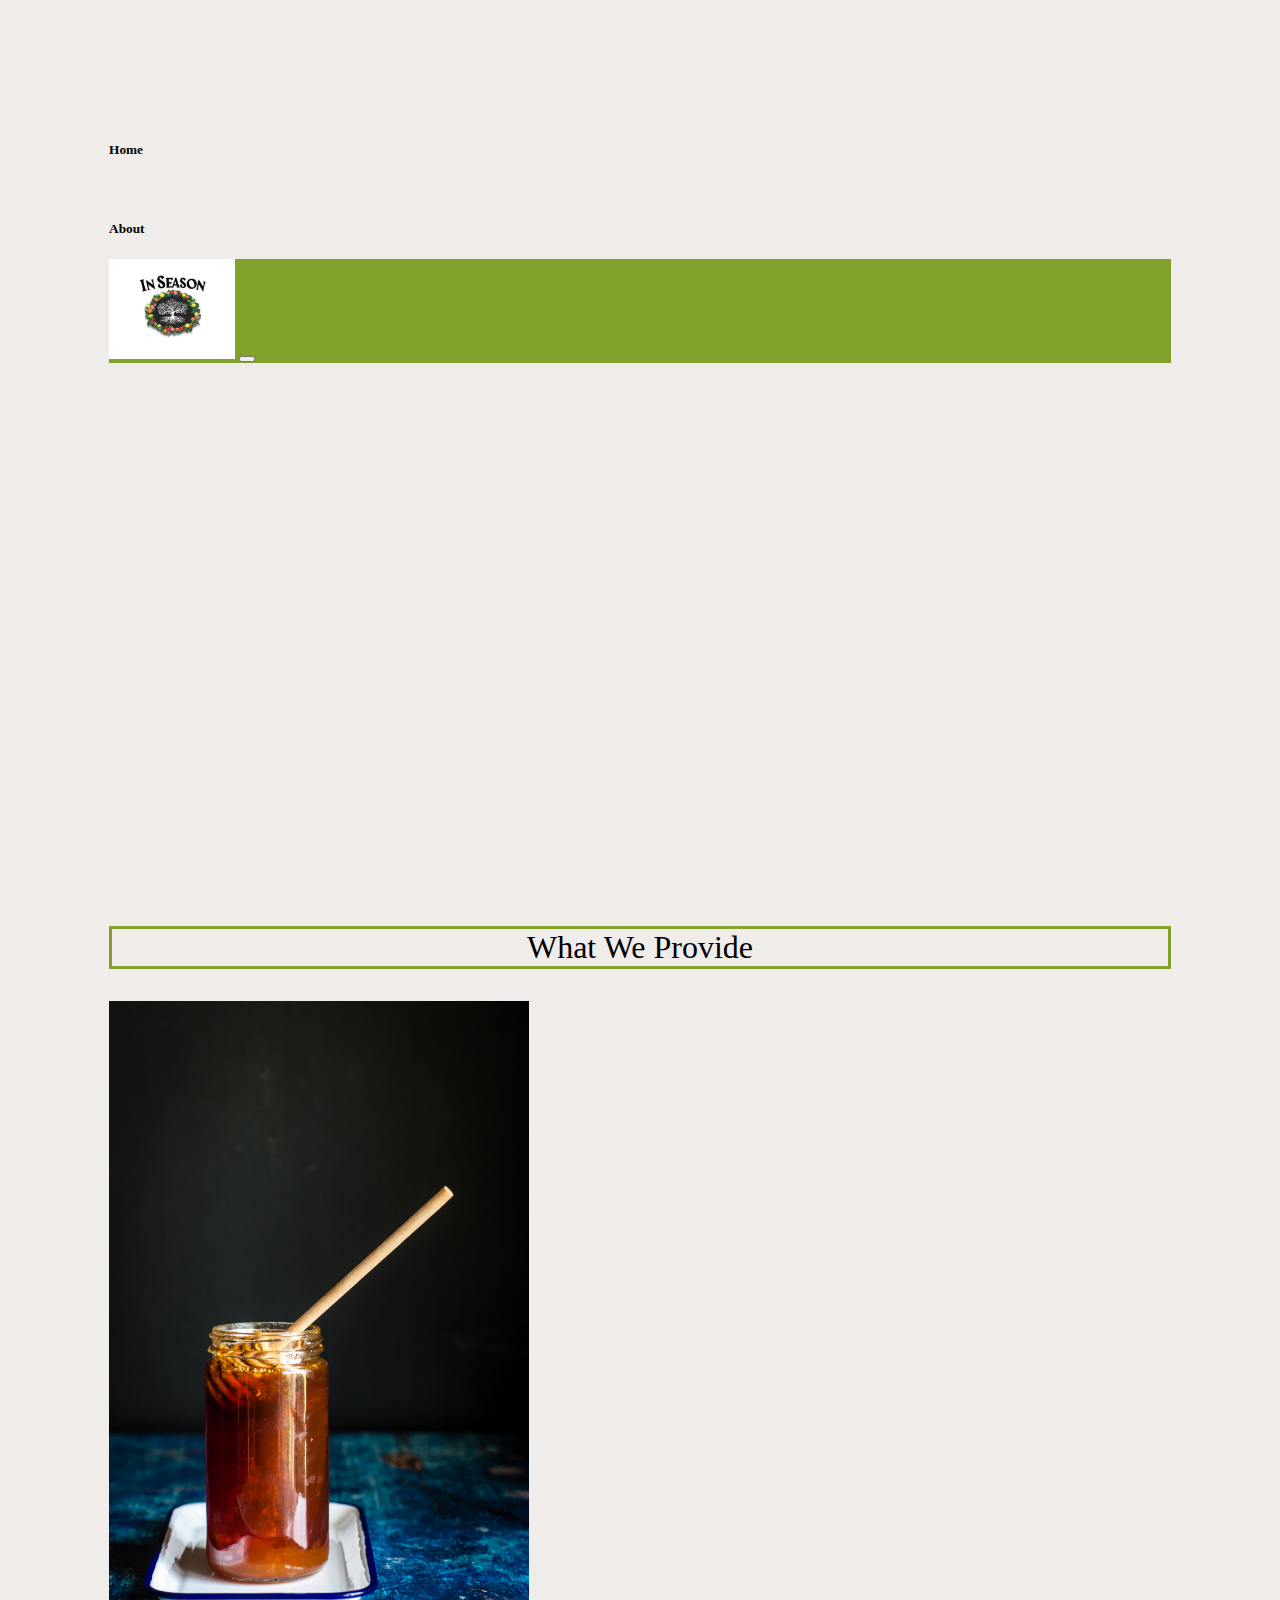
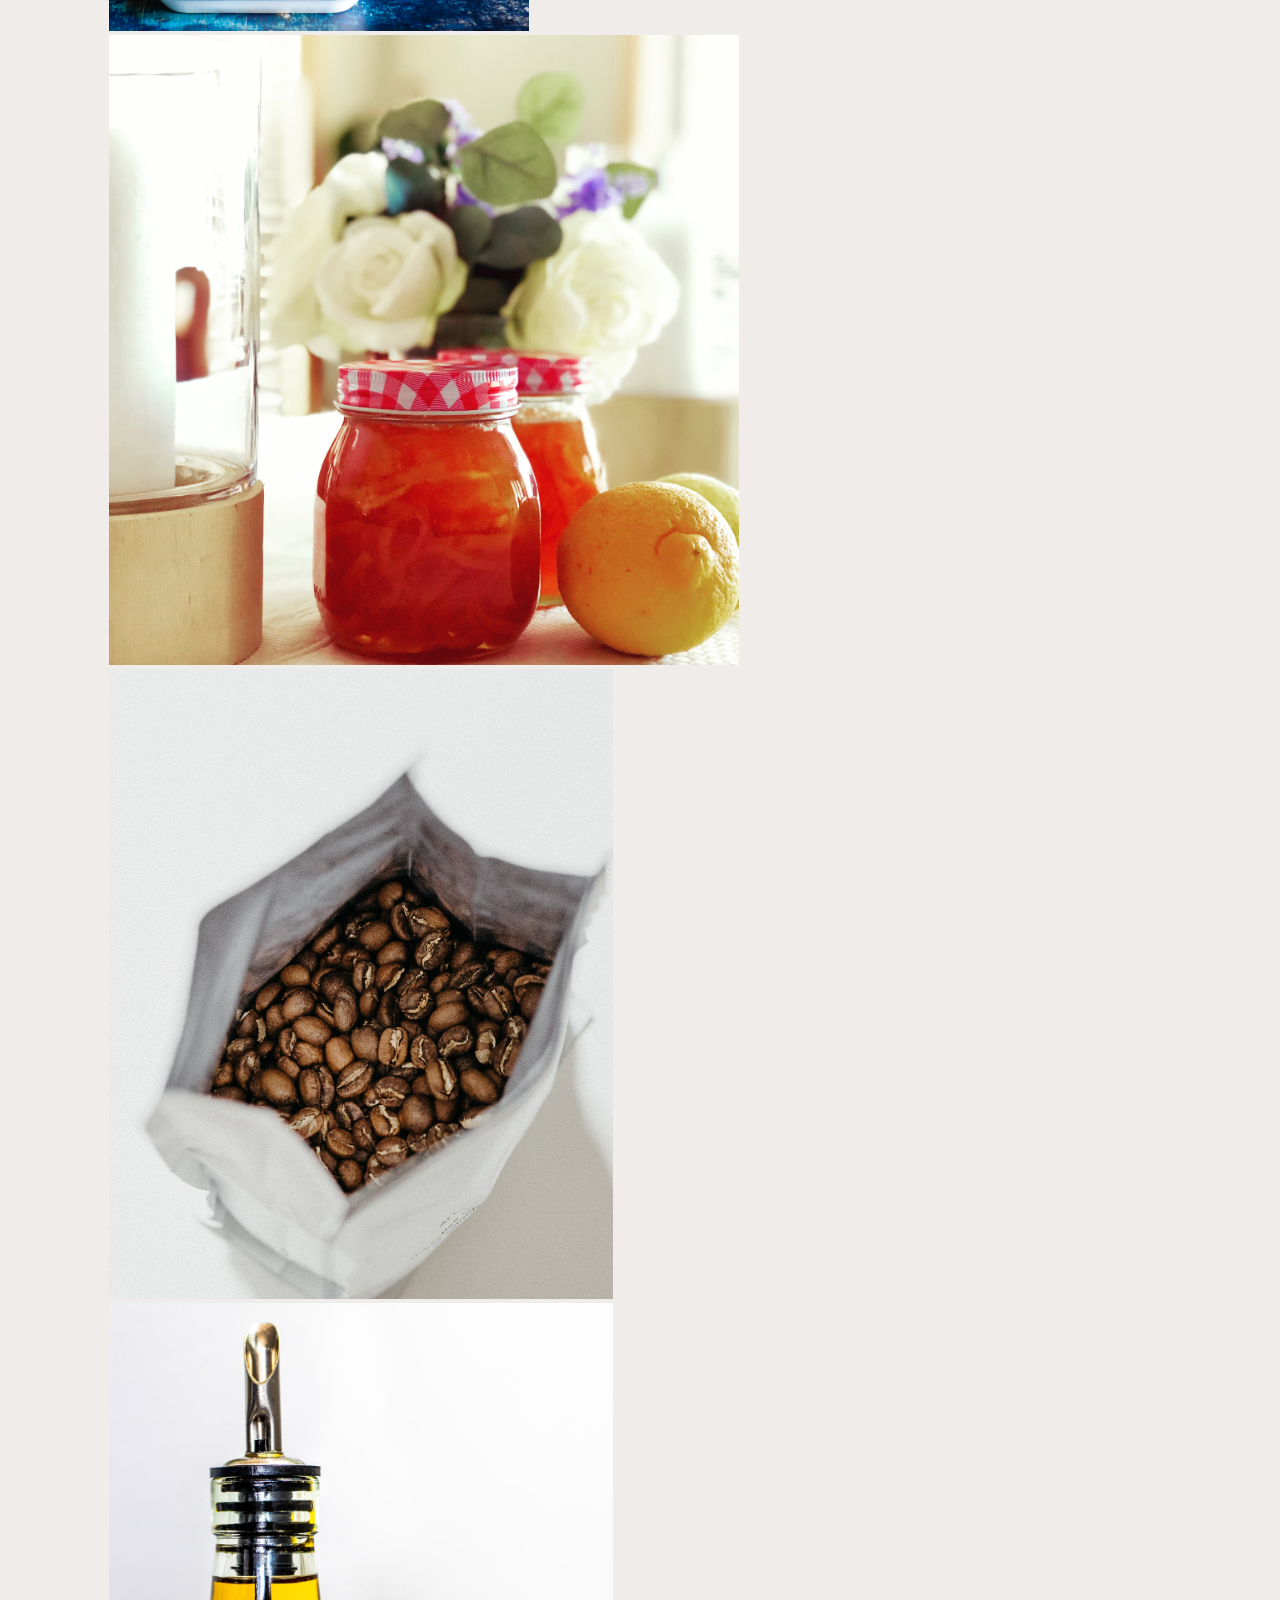
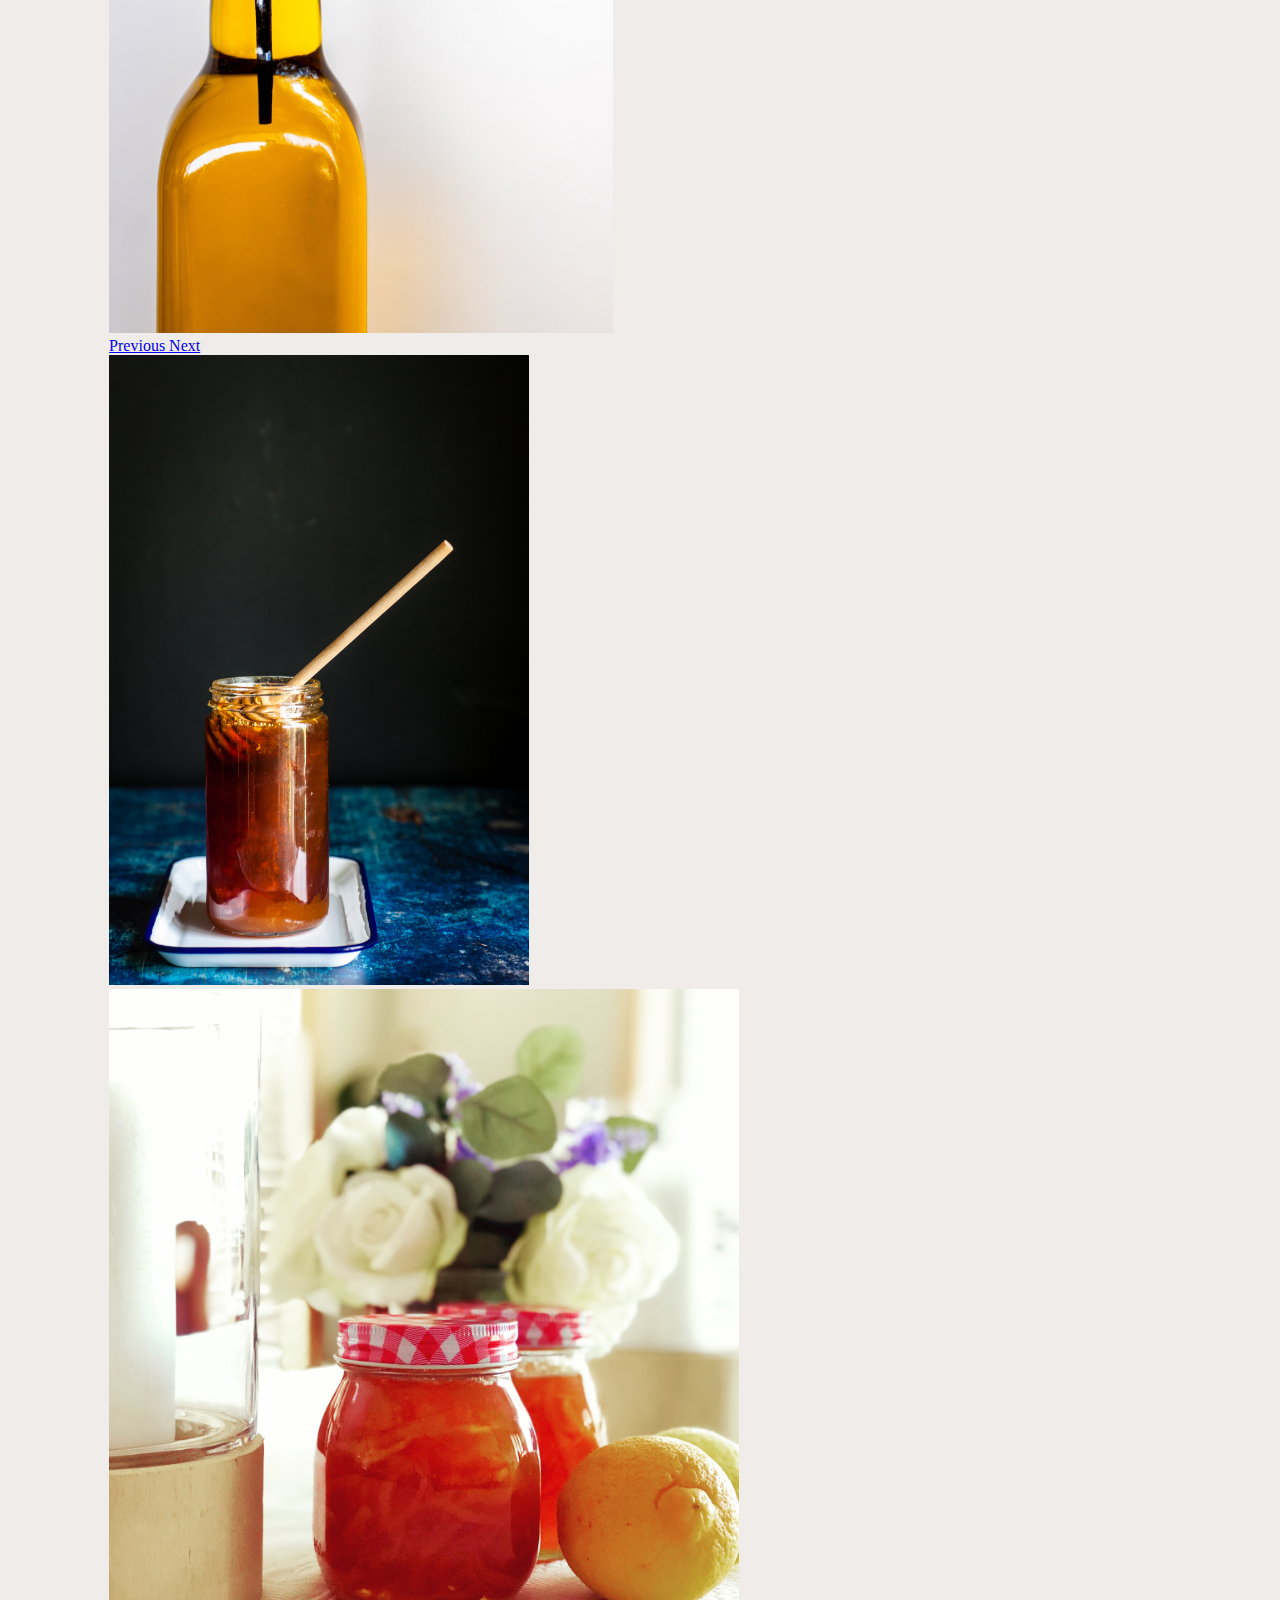
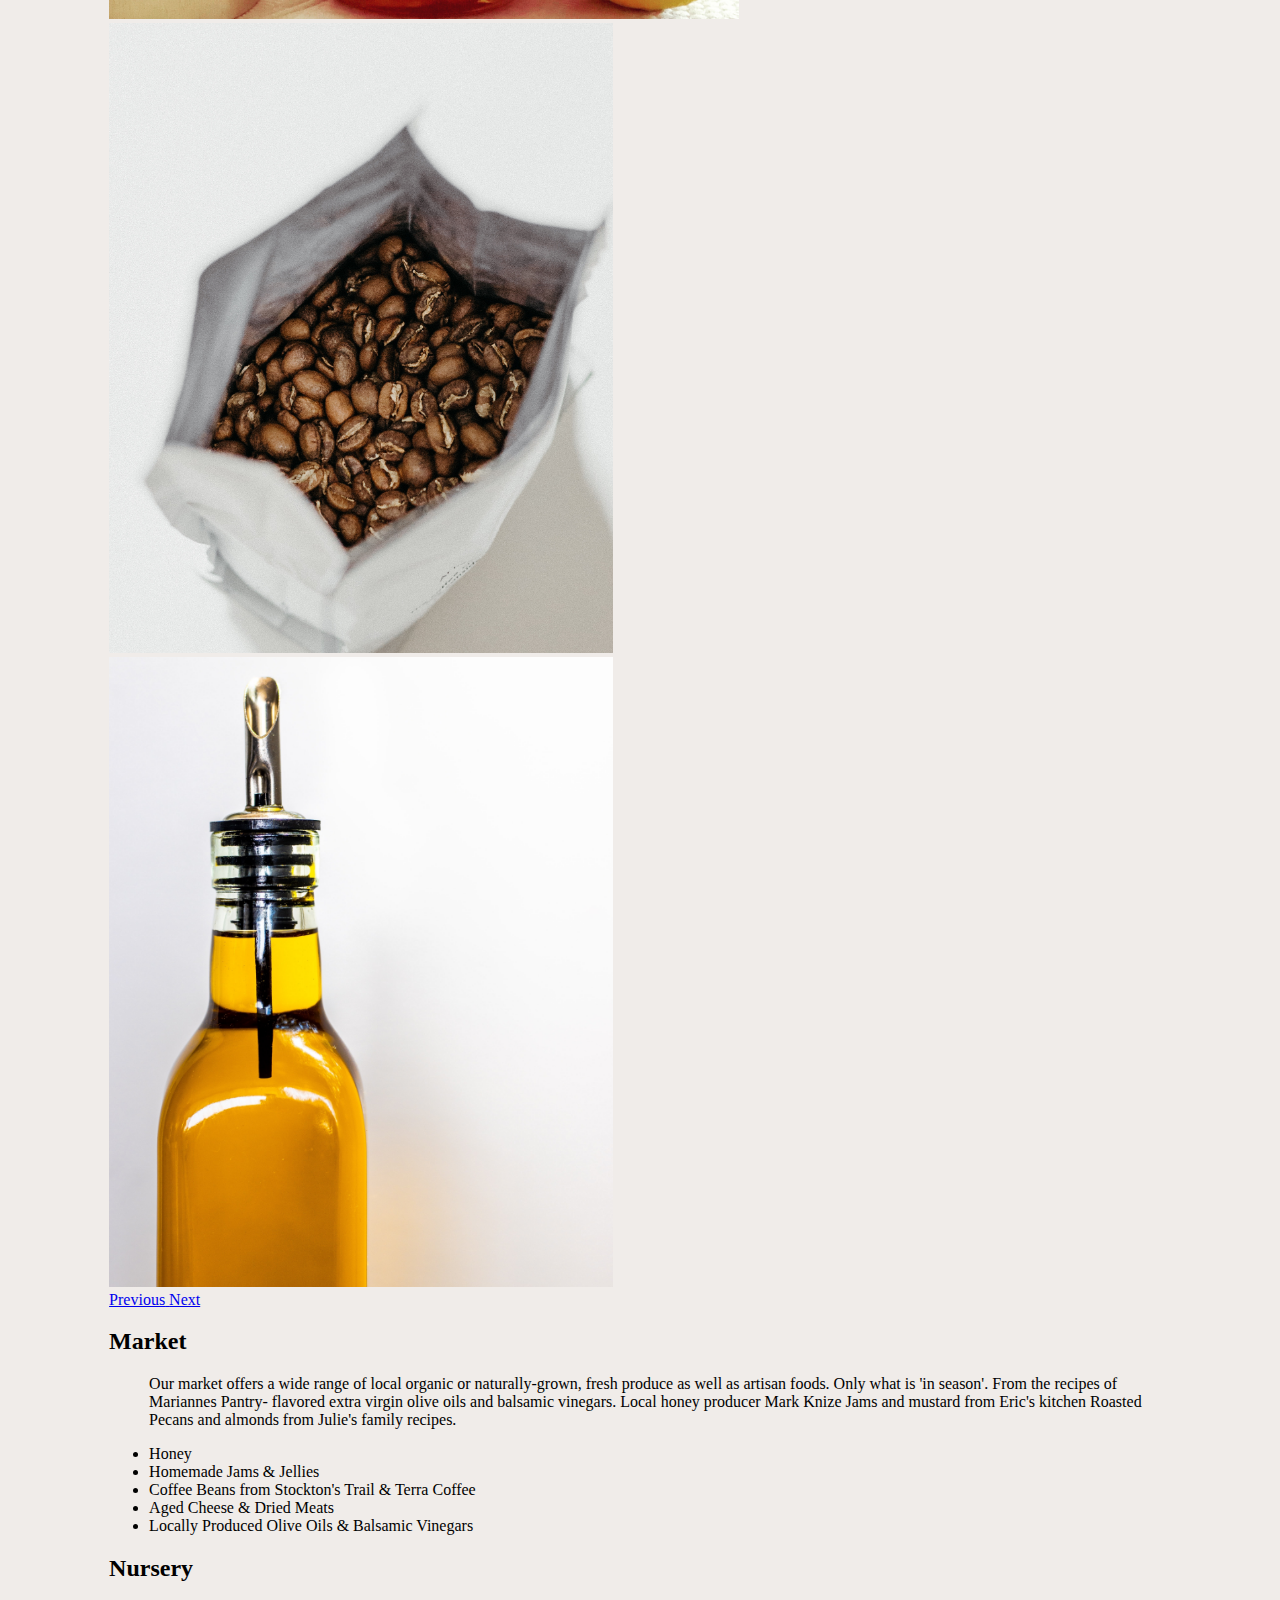
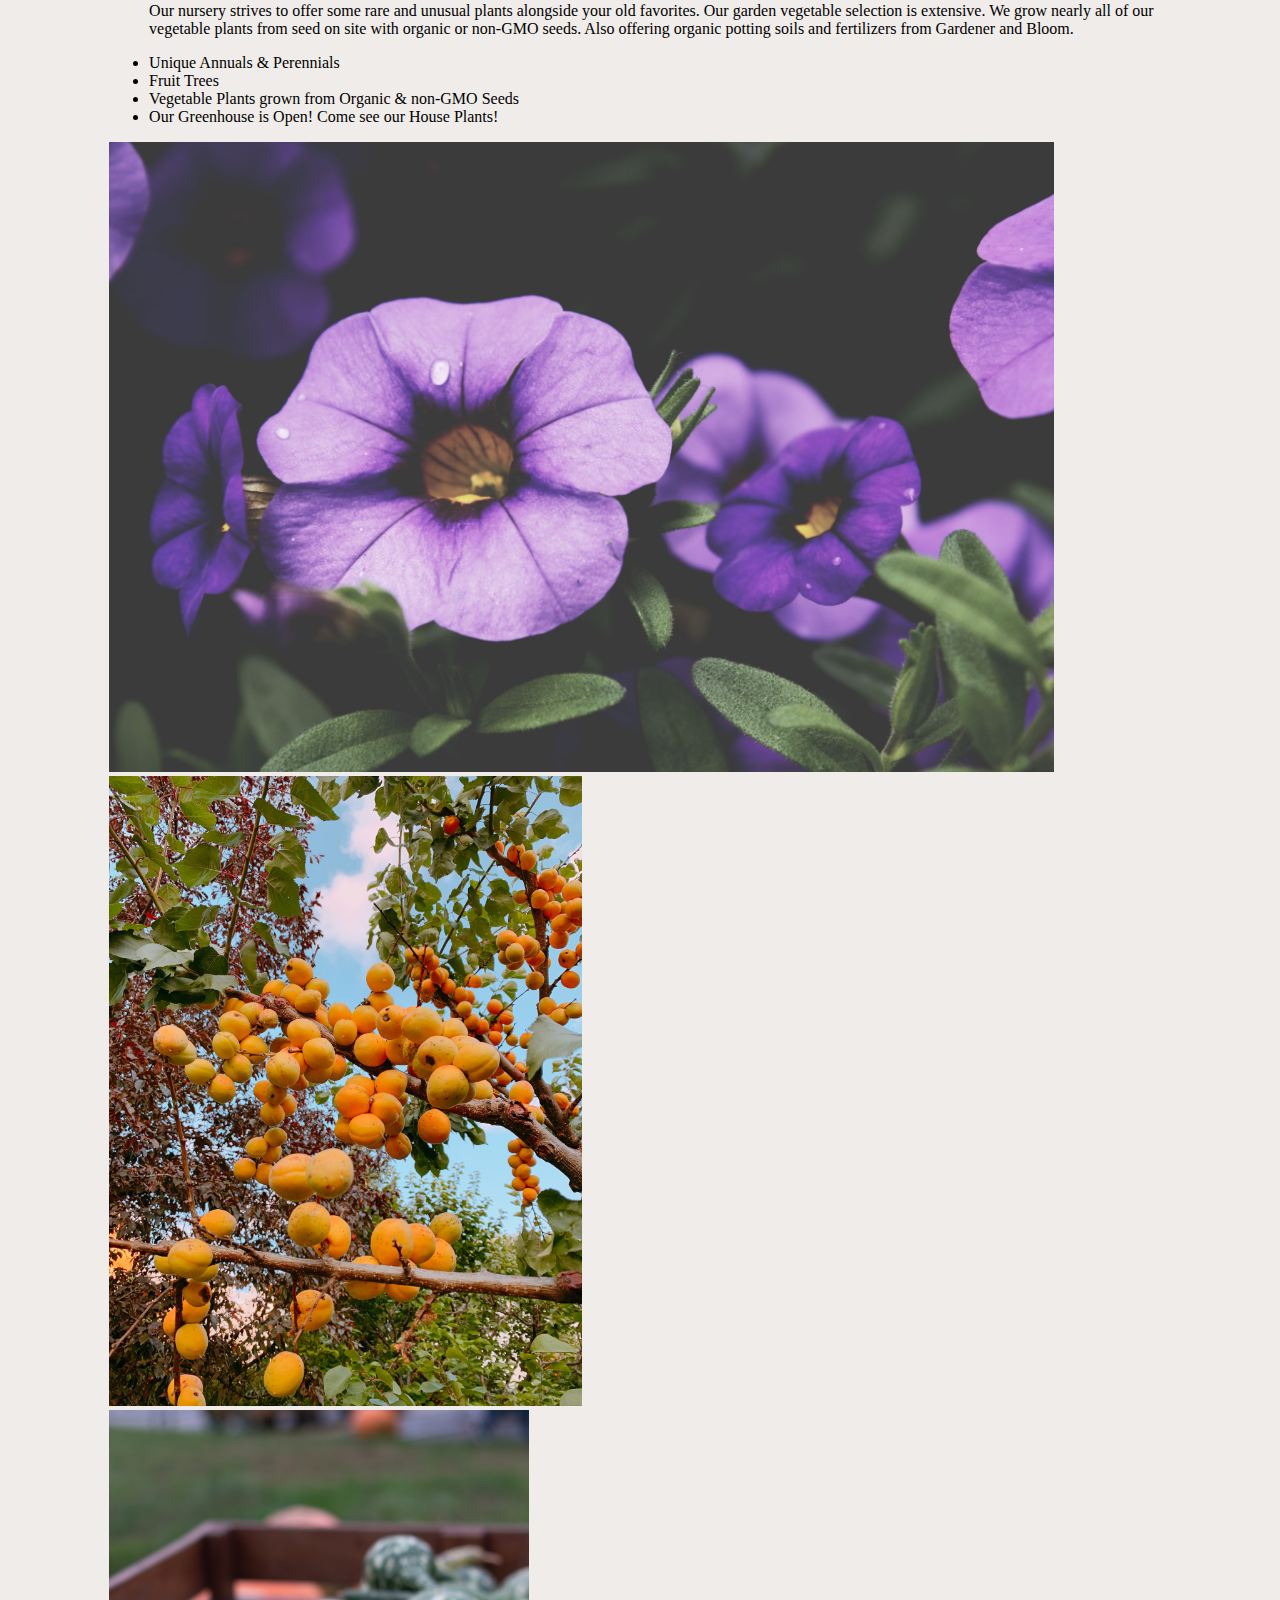
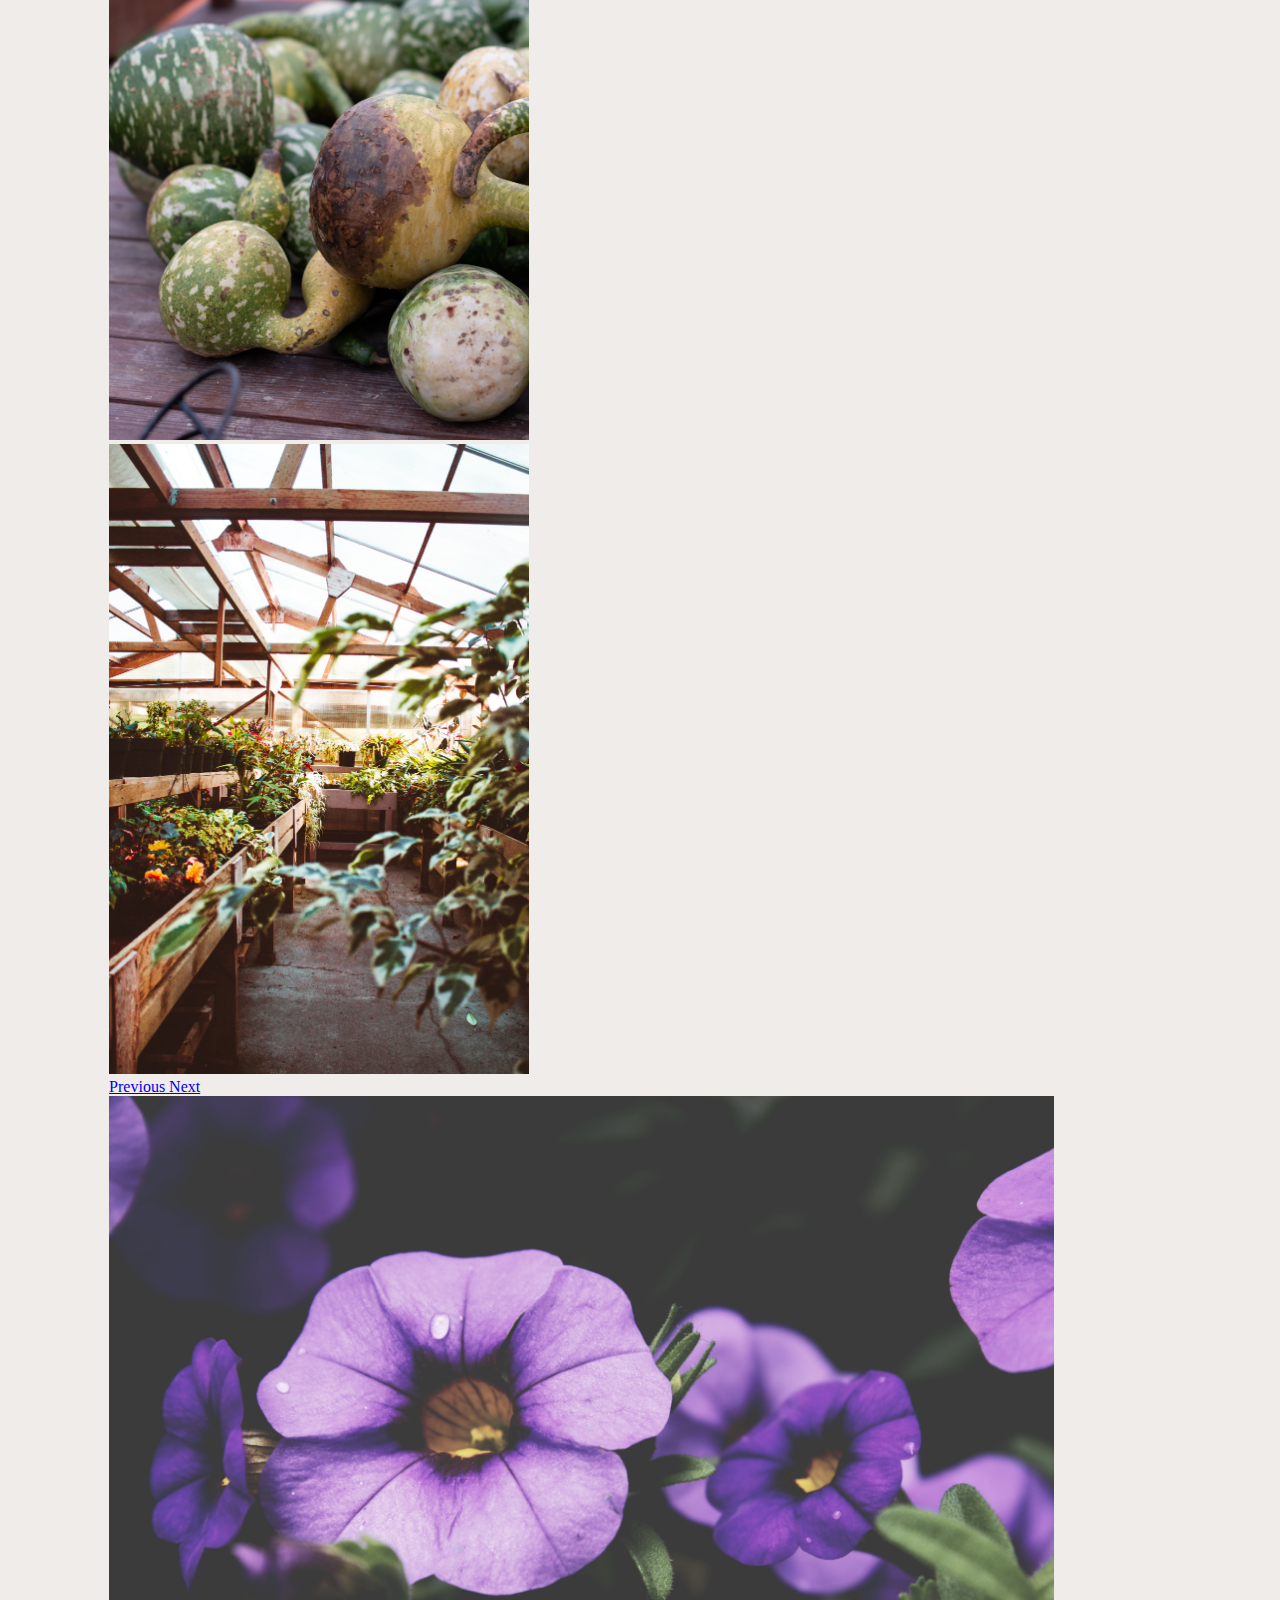
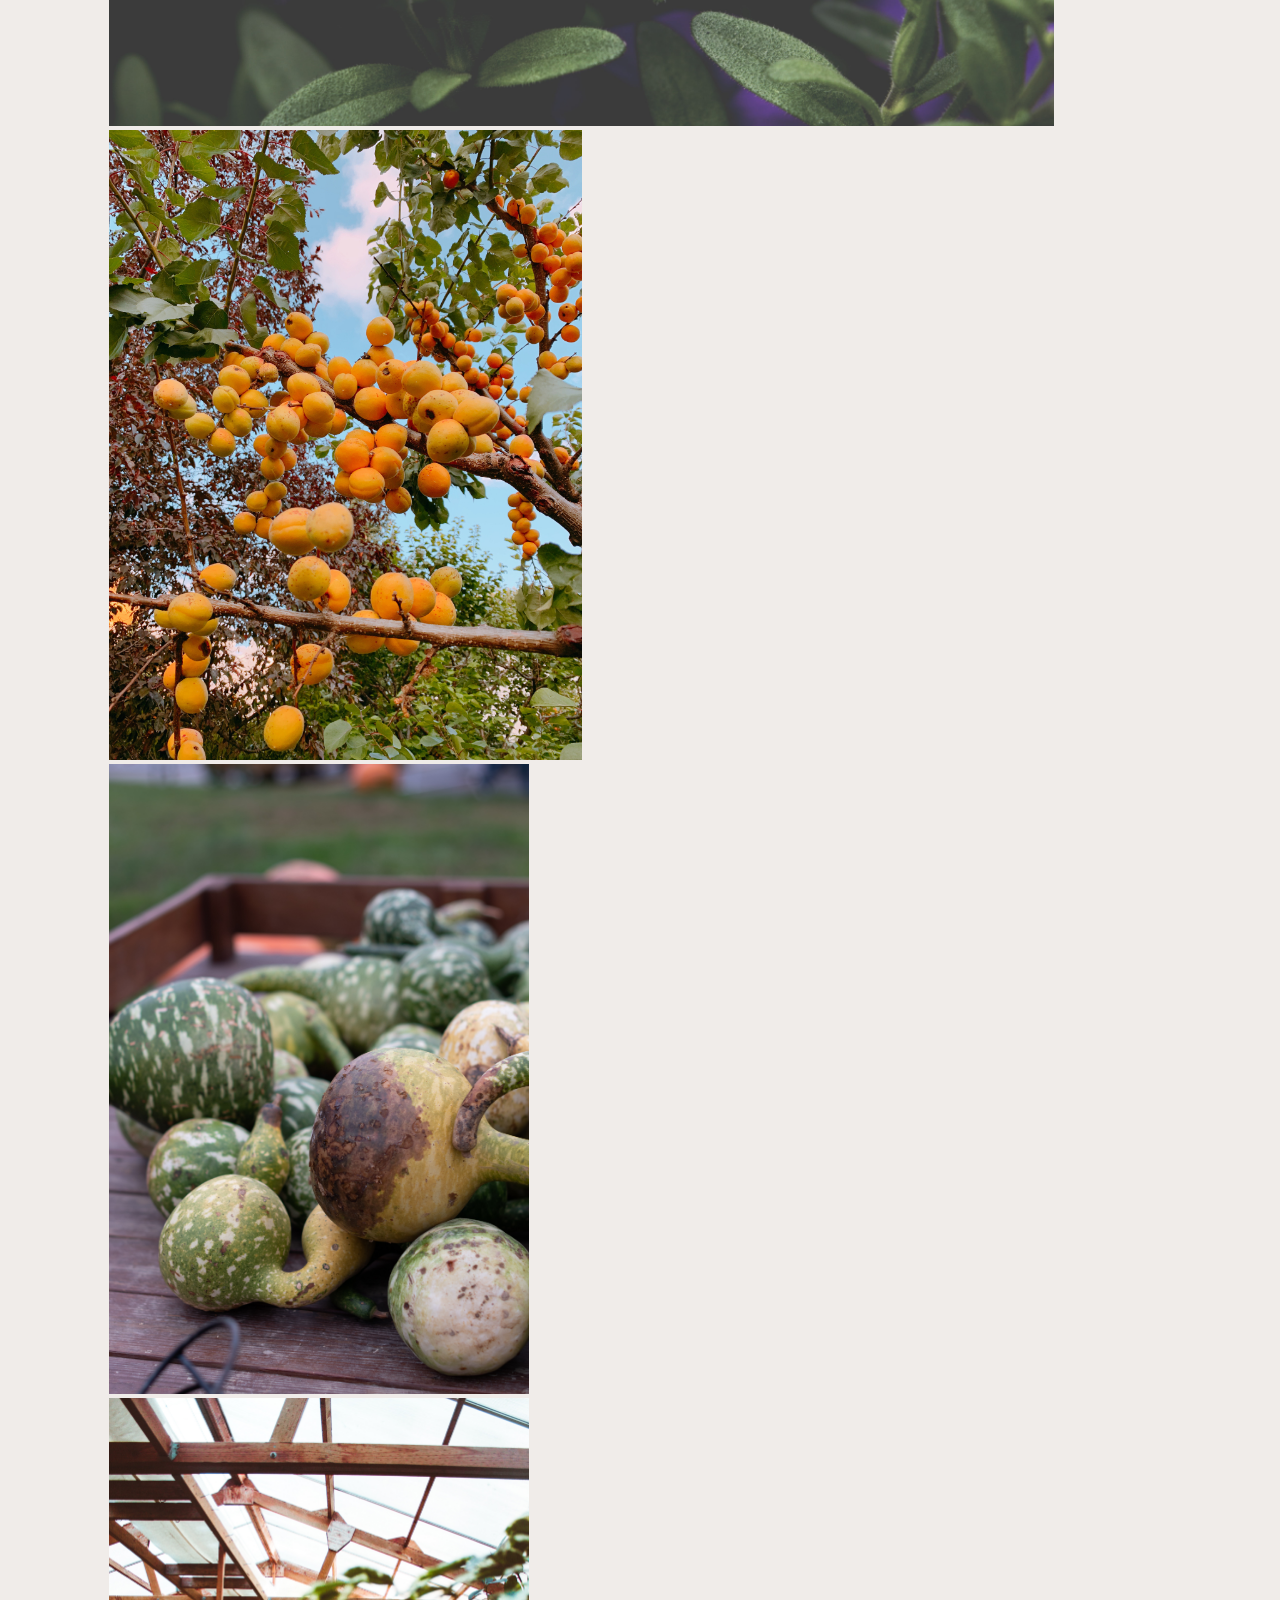
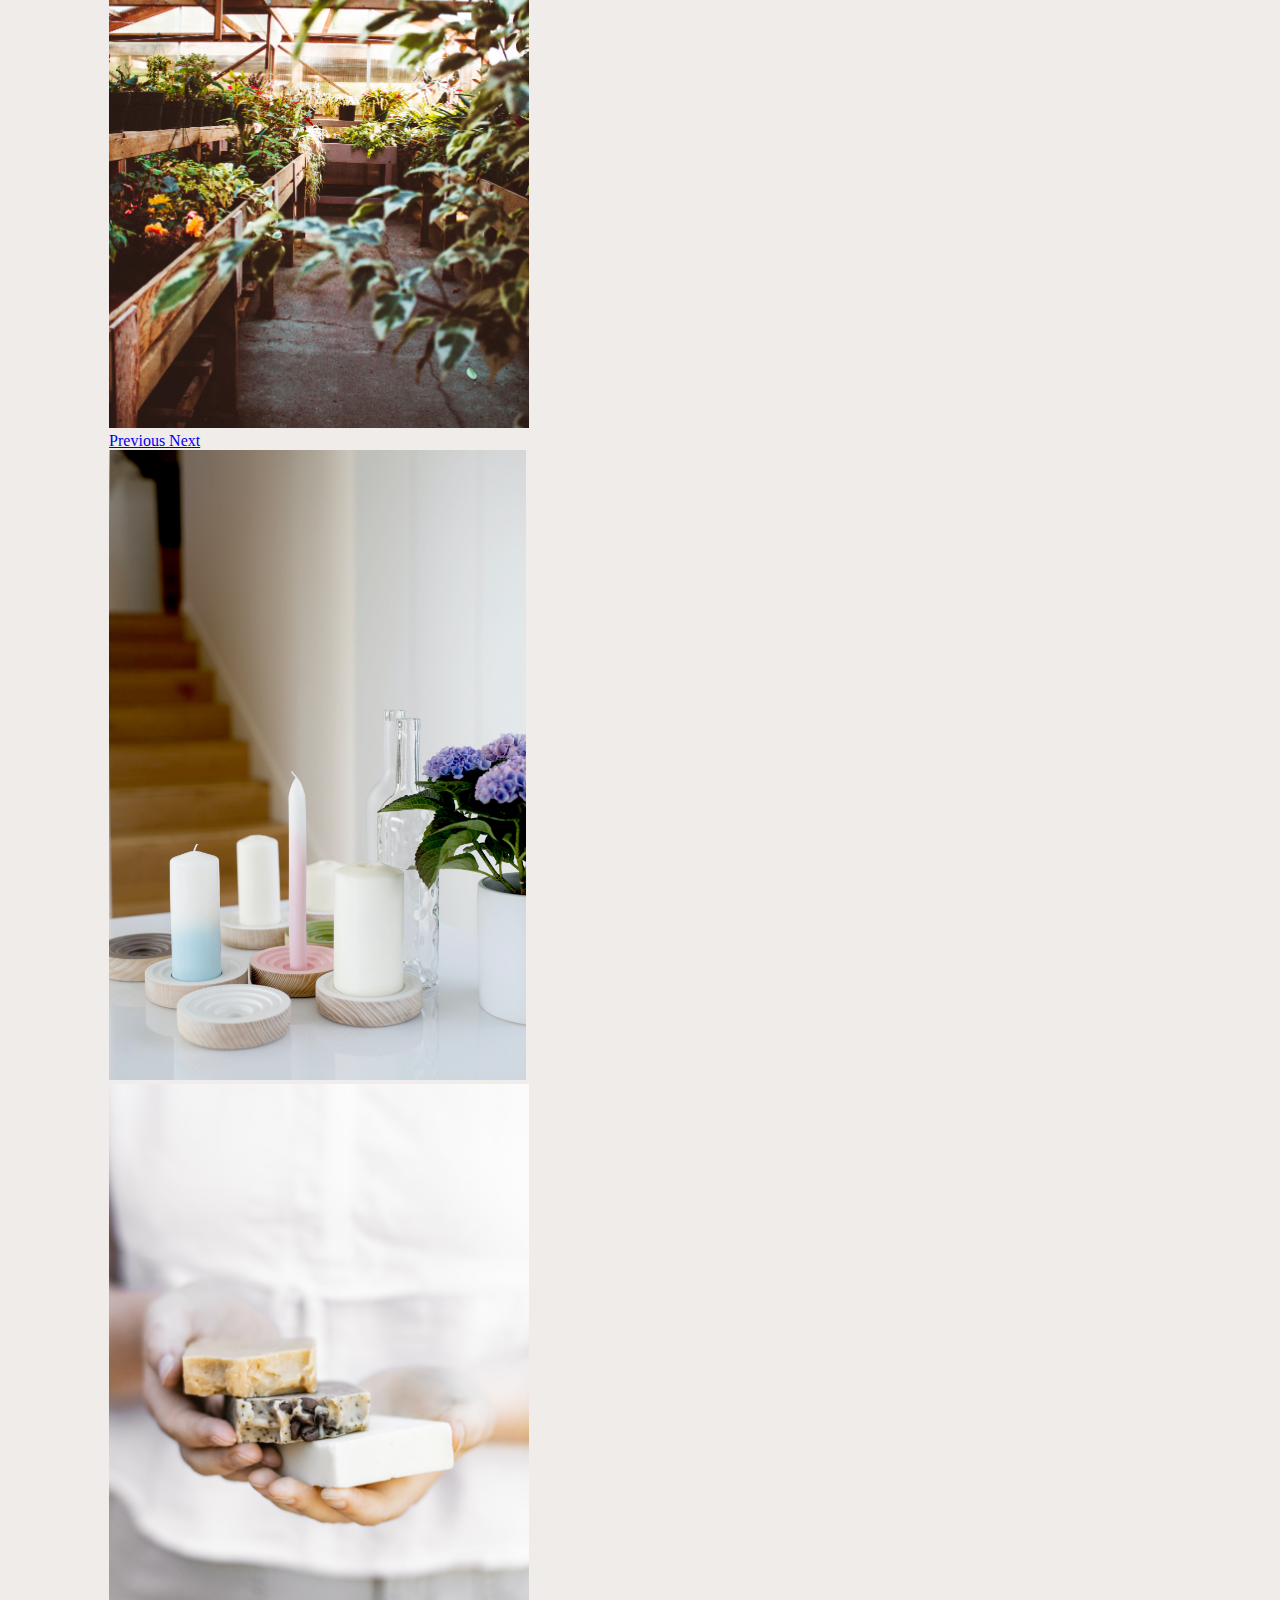
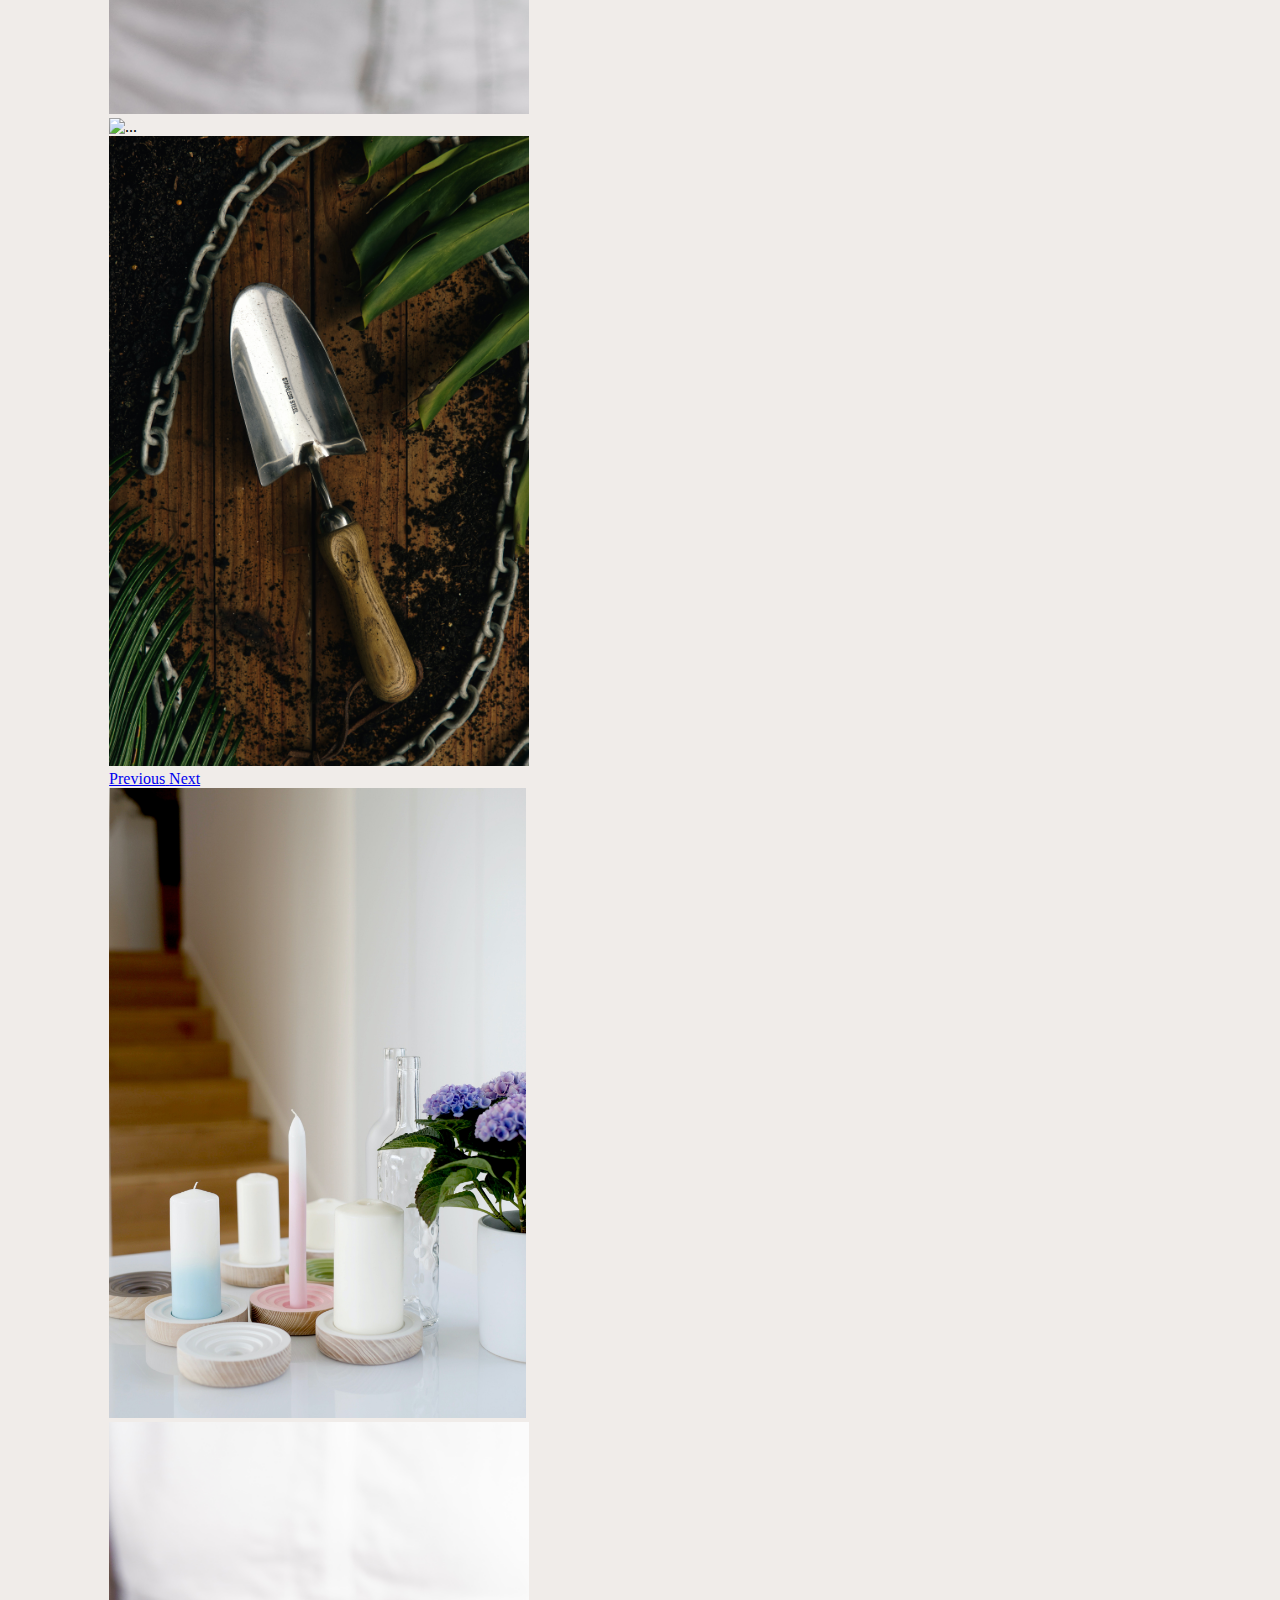
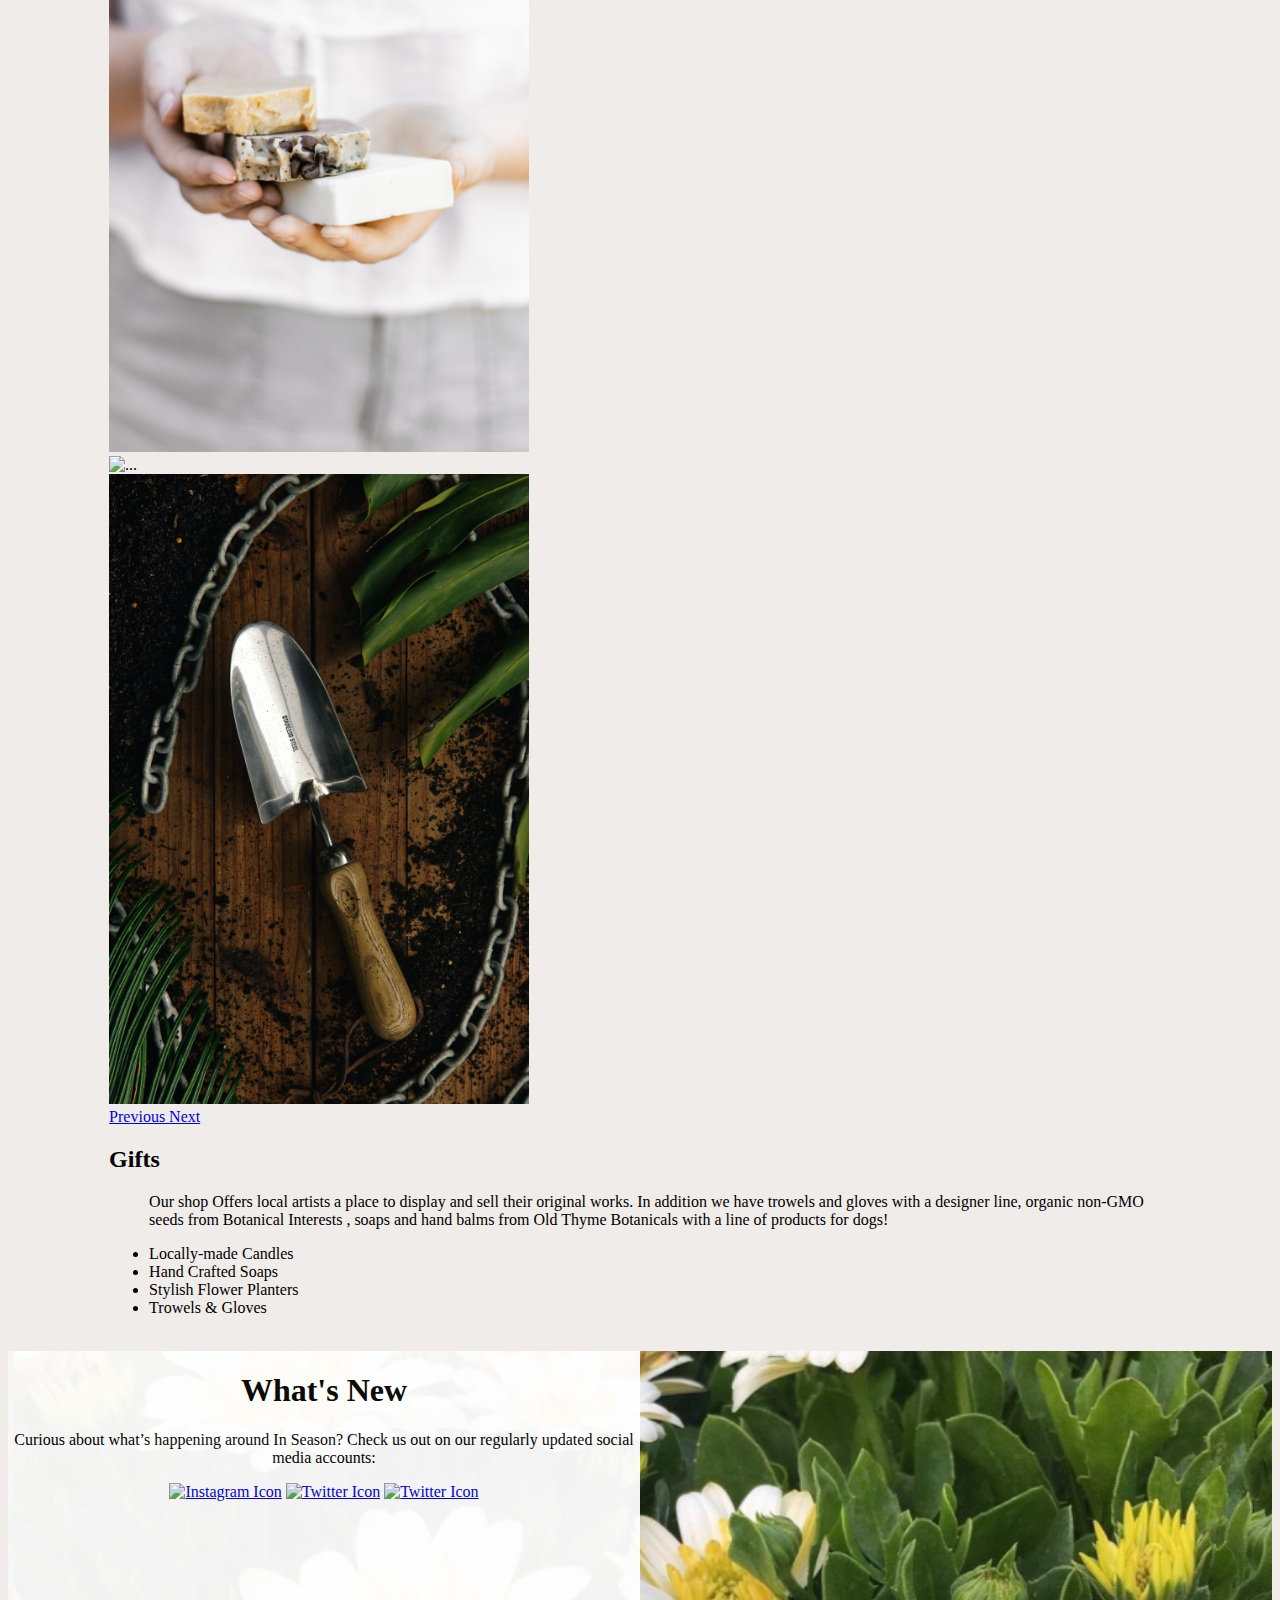
==== commit 595da34f: "adjustments to home" ====
--- a/index.html
+++ b/index.html
@@ -10,11 +10,37 @@
     <link rel="stylesheet" href="https://cdn.jsdelivr.net/npm/bootstrap@4.5.3/dist/css/bootstrap.min.css"
         integrity="sha384-TX8t27EcRE3e/ihU7zmQxVncDAy5uIKz4rEkgIXeMed4M0jlfIDPvg6uqKI2xXr2" crossorigin="anonymous">
     <link rel="stylesheet" href="css/styles.css">
-    <title>Hello, world!</title>
+    <title>In Season-Home</title>
 </head>
 
 <body>
-    <div class="container-fluid homeHero">
+    <div class="container-fluid indexFormat">
+        <div class="row">
+            <div class="col">
+                <div class="fixed-top">
+                    <div class="collapse" id="navbarToggleExternalContent">
+                        <div class="bg-dark p-4">
+                            <h5 class="text-white h4">Home</h5>
+                            </br>
+                            <h5 class="text-white h4">About</h5>
+                        </div>
+                    </div>
+                    <nav class="navbar navbar-dark navFootBG">
+                        <a href="./index.html" class="badge badge-secondary"><img src="./Images/logo.png"
+                                height="100rem" ; alt="Instagram Icon"></a>
+                        <button class="navbar-toggler" type="button" data-toggle="collapse"
+                            data-target="#navbarToggleExternalContent" aria-controls="navbarToggleExternalContent"
+                            aria-expanded="false" aria-label="Toggle navigation">
+                            <span class="navbar-toggler-icon"></span>
+                        </button>
+                    </nav>
+                </div>
+            </div>
+        </div>
+    </div>
+
+
+    <div class="container-fluid homeHero indexFormat">
         <div class="row">
             <div class="col-12"></div>
         </div>
@@ -22,7 +48,7 @@
 
 
     <!--What We Provide Below-->
-    <div class="container mt-5">
+    <div class="container mt-5 indexFormat">
         <div class="row">
             <div class="col">
                 <p class="whatWeProvideText">What We Provide</p>
@@ -30,10 +56,10 @@
         </div>
     </div>
 
-    <div class="container-fluid">
+    <div class="container-fluid indexFormat">
         <div class="row">
             <!--Big-->
-            <div class="col-5  d-none d-lg-block ">
+            <div class="col-6  d-none d-lg-block ">
                 <div id="carouselExampleControls" class="carousel slide" data-ride="carousel">
                     <div class="carousel-inner">
                         <div class="carousel-item active">
@@ -58,7 +84,7 @@
                         <span class="sr-only">Next</span>
                     </a>
                 </div>
-            </div>   
+            </div>
             <!--Small-->
             <div class="col-12    d-lg-none mb-3">
                 <div id="carouselExampleControls" class="carousel slide" data-ride="carousel">
@@ -86,212 +112,245 @@
                     </a>
                 </div>
             </div>
-            <div class="col-12 col-lg-7 MSG">
+            <div class="col-12 col-lg-6 MSG">
                 <div class="row">
                     <div class="col-12 msgText pt-3">
                         <h2 class="d-flex justify-content-center">Market</h2>
 
                         <ul class="list-group list-group-flush">
+                            <p>Our market offers a wide range of local organic or naturally-grown, fresh produce as well
+                                as artisan foods. Only what is 'in season'.
+                                From the recipes of Mariannes Pantry- flavored extra virgin olive oils and balsamic
+                                vinegars.
+                                Local honey producer Mark Knize
+                                Jams and mustard from Eric's kitchen
+                                Roasted Pecans and almonds from Julie's family recipes.</p>
                             <li class="list-group-item">Honey</li>
                             <li class="list-group-item">Homemade Jams & Jellies</li>
                             <li class="list-group-item">Coffee Beans from Stockton's Trail & Terra Coffee</li>
-                            <li class="list-group-item">Grass Fed Beef</li>
+                            <li class="list-group-item">Aged Cheese & Dried Meats</li>
                             <li class="list-group-item">Locally Produced Olive Oils & Balsamic Vinegars</li>
-                          </ul>
-
-
-                    </div>
-
-                </div>
-            </div>
-        </div>
-  </div>  
-  
-
-<div class="container-fluid mt-5">
-    <div class="row">
-        <div class="col-12 col-lg-7 MSG">
-            <div class="row">
-                <div class="col-12 msgText pt-3">
-                    <h2 class="d-flex justify-content-center">Nursery</h2>
-
-                    <ul class="list-group list-group-flush">
-                        <li class="list-group-item">Unique Annuals & Perennials</li>
-                        <li class="list-group-item">Fruit Trees</li>
-                        <li class="list-group-item">Vegetable Plants grown from Organic & non-GMO Seeds</li>
-                        <li class="list-group-item">Our Greenhouse is Open! Come see our House Plants!</li>
-                      </ul>
-
-
-                </div>
-
-            </div>
-        </div>
-         <!--Big-->
-        <div class="col-5  d-none d-lg-block ">
-            <div id="carouselExampleControls" class="carousel slide" data-ride="carousel">
-                <div class="carousel-inner">
-                    <div class="carousel-item active">
-                        <img src="./Images/homeHoney.jpeg" class="d-block w-100 imgCarasel" alt="...">
-                    </div>
-                    <div class="carousel-item">
-                        <img src="./Images/homeJams.jpeg" class="d-block w-100 imgCarasel" alt="...">
-                    </div>
-                    <div class="carousel-item">
-                        <img src="./Images/homeCoffee.jpeg" class="d-block w-100 imgCarasel" alt="...">
-                    </div>
-                    <div class="carousel-item">
-                        <img src="./Images/homeOil.jpeg" class="d-block w-100 imgCarasel" alt="...">
-                    </div>
-                </div>
-                <a class="carousel-control-prev" href="#carouselExampleControls" role="button" data-slide="prev">
-                    <span class="carousel-control-prev-icon" aria-hidden="true"></span>
-                    <span class="sr-only">Previous</span>
-                </a>
-                <a class="carousel-control-next" href="#carouselExampleControls" role="button" data-slide="next">
-                    <span class="carousel-control-next-icon" aria-hidden="true"></span>
-                    <span class="sr-only">Next</span>
-                </a>
-            </div>
-        </div>   
-        <!--Small-->
-        <div class="col-12    d-lg-none mb-3">
-            <div id="carouselExampleControls" class="carousel slide" data-ride="carousel">
-                <div class="carousel-inner">
-                    <div class="carousel-item active">
-                        <img src="./Images/homeHoney.jpeg" class="d-block w-100 imgCarasel" alt="...">
-                    </div>
-                    <div class="carousel-item">
-                        <img src="./Images/homeJams.jpeg" class="d-block w-100 imgCarasel" alt="...">
-                    </div>
-                    <div class="carousel-item">
-                        <img src="./Images/homeCoffee.jpeg" class="d-block w-100 imgCarasel" alt="...">
-                    </div>
-                    <div class="carousel-item">
-                        <img src="./Images/homeOil.jpeg" class="d-block w-100 imgCarasel" alt="...">
-                    </div>
-                </div>
-                <a class="carousel-control-prev" href="#carouselExampleControls" role="button" data-slide="prev">
-                    <span class="carousel-control-prev-icon" aria-hidden="true"></span>
-                    <span class="sr-only">Previous</span>
-                </a>
-                <a class="carousel-control-next" href="#carouselExampleControls" role="button" data-slide="next">
-                    <span class="carousel-control-next-icon" aria-hidden="true"></span>
-                    <span class="sr-only">Next</span>
-                </a>
-            </div>
-        </div>
-    </div>
-</div>  
-
-
-<div class="container-fluid mt-5">
-    <div class="row">
-        <!--Big-->
-        <div class="col-5  d-none d-lg-block ">
-            <div id="carouselExampleControls" class="carousel slide" data-ride="carousel">
-                <div class="carousel-inner">
-                    <div class="carousel-item active">
-                        <img src="./Images/homeHoney.jpeg" class="d-block w-100 imgCarasel" alt="...">
-                    </div>
-                    <div class="carousel-item">
-                        <img src="./Images/homeJams.jpeg" class="d-block w-100 imgCarasel" alt="...">
-                    </div>
-                    <div class="carousel-item">
-                        <img src="./Images/homeCoffee.jpeg" class="d-block w-100 imgCarasel" alt="...">
-                    </div>
-                    <div class="carousel-item">
-                        <img src="./Images/homeOil.jpeg" class="d-block w-100 imgCarasel" alt="...">
-                    </div>
-                </div>
-                <a class="carousel-control-prev" href="#carouselExampleControls" role="button" data-slide="prev">
-                    <span class="carousel-control-prev-icon" aria-hidden="true"></span>
-                    <span class="sr-only">Previous</span>
-                </a>
-                <a class="carousel-control-next" href="#carouselExampleControls" role="button" data-slide="next">
-                    <span class="carousel-control-next-icon" aria-hidden="true"></span>
-                    <span class="sr-only">Next</span>
-                </a>
-            </div>
-        </div>   
-        <!--Small-->
-        <div class="col-12    d-lg-none mb-3">
-            <div id="carouselExampleControls" class="carousel slide" data-ride="carousel">
-                <div class="carousel-inner">
-                    <div class="carousel-item active">
-                        <img src="./Images/homeHoney.jpeg" class="d-block w-100 imgCarasel" alt="...">
-                    </div>
-                    <div class="carousel-item">
-                        <img src="./Images/homeJams.jpeg" class="d-block w-100 imgCarasel" alt="...">
-                    </div>
-                    <div class="carousel-item">
-                        <img src="./Images/homeCoffee.jpeg" class="d-block w-100 imgCarasel" alt="...">
-                    </div>
-                    <div class="carousel-item">
-                        <img src="./Images/homeOil.jpeg" class="d-block w-100 imgCarasel" alt="...">
-                    </div>
-                </div>
-                <a class="carousel-control-prev" href="#carouselExampleControls" role="button" data-slide="prev">
-                    <span class="carousel-control-prev-icon" aria-hidden="true"></span>
-                    <span class="sr-only">Previous</span>
-                </a>
-                <a class="carousel-control-next" href="#carouselExampleControls" role="button" data-slide="next">
-                    <span class="carousel-control-next-icon" aria-hidden="true"></span>
-                    <span class="sr-only">Next</span>
-                </a>
-            </div>
-        </div>
-        <div class="col-12 col-lg-7 MSG">
-            <div class="row">
-                <div class="col-12 msgText pt-3">
-                    <h2 class="d-flex justify-content-center">Gifts</h2>
-
-                    <ul class="list-group list-group-flush">
-                        <li class="list-group-item">Locally-made Candles</li>
-                        <li class="list-group-item">Hand Crafted Soaps</li>
-                        <li class="list-group-item">Stylish Flower Planters</li>
-                        <li class="list-group-item">Trowels & Gloves</li>
-                      </ul>
-
-
-                </div>
-
-            </div>
-        </div>
-    </div>
-</div>  
-
-</br>
-<!--Hero Image/SocialMedia-->
-<div class="container-fluid d-flex align-items-center heroImage">
-    <div class="container heroTextBG d-flex justify-content-center">
-        <div class="row d-flex align-items-center">
-            <div class="col">
-                <h1 class="heroTitle">What's New</h1>
-                <p class="heroText ">Curious about what’s happening around In Season? Check us out on our regularly updated social media accounts:</p>
-                <a href="https://www.instagram.com/axl_reviews/" target="_blank" class="badge badge-secondary "><img
-                    src="./images/homeInstagram.jpg" height=60px; alt="Instagram Icon"></a>
-                <a href="https://twitter.com/Leo87955112" target="_blank" class="badge badge-secondary"><img
-                    src="./images/homeFacebook.png" height=60px; alt="Twitter Icon"></a>
-                 <a href="https://twitter.com/Leo87955112" target="_blank" class="badge badge-secondary"><img
-                        src="./images/homeYoutube.png" height=60px; alt="Twitter Icon"></a>
-            </div>
-        </div>
-    </div>
-</div>
-
-
-            <!-- Optional JavaScript; choose one of the two! -->
-
-            <!-- Option 1: jQuery and Bootstrap Bundle (includes Popper) -->
-            <script src="https://code.jquery.com/jquery-3.5.1.slim.min.js"
-                integrity="sha384-DfXdz2htPH0lsSSs5nCTpuj/zy4C+OGpamoFVy38MVBnE+IbbVYUew+OrCXaRkfj"
-                crossorigin="anonymous"></script>
-            <script src="https://cdn.jsdelivr.net/npm/bootstrap@4.5.3/dist/js/bootstrap.bundle.min.js"
-                integrity="sha384-ho+j7jyWK8fNQe+A12Hb8AhRq26LrZ/JpcUGGOn+Y7RsweNrtN/tE3MoK7ZeZDyx"
-                crossorigin="anonymous"></script>
-            <script src="js/script.js"></script>
-            <!-- Option 2: jQuery, Popper.js, and Bootstrap JS
+                        </ul>
+
+
+                    </div>
+
+                </div>
+            </div>
+        </div>
+    </div>
+
+
+    <div class="container-fluid mt-5 indexFormat">
+        <div class="row">
+            <div class="col-12 col-lg-6 MSG">
+                <div class="row">
+                    <div class="col-12 msgText pt-3">
+                        <h2 class="d-flex justify-content-center">Nursery</h2>
+
+                        <ul class="list-group list-group-flush">
+                            <p>Our nursery strives to offer some rare and unusual plants alongside your old favorites.
+                                Our garden vegetable selection is extensive. We grow nearly all of our vegetable plants
+                                from seed on site with organic or non-GMO seeds. Also offering organic potting soils and
+                                fertilizers from Gardener and Bloom.</p>
+                            <li class="list-group-item">Unique Annuals & Perennials</li>
+                            <li class="list-group-item">Fruit Trees</li>
+                            <li class="list-group-item">Vegetable Plants grown from Organic & non-GMO Seeds</li>
+                            <li class="list-group-item">Our Greenhouse is Open! Come see our House Plants!</li>
+                        </ul>
+
+
+                    </div>
+
+                </div>
+            </div>
+            <!--Big-->
+            <div class="col-6  d-none d-lg-block ">
+                <div id="carouselExampleControls2" class="carousel slide" data-ride="carousel">
+                    <div class="carousel-inner">
+                        <div class="carousel-item active">
+                            <img src="./Images/homeAnnuals.jpeg" class="d-block w-100 imgCarasel" alt="...">
+                        </div>
+                        <div class="carousel-item">
+                            <img src="./Images/homeFruittree.jpeg" class="d-block w-100 imgCarasel" alt="...">
+                        </div>
+                        <div class="carousel-item">
+                            <img src="./Images/homeGMOSeeds.jpeg" class="d-block w-100 imgCarasel" alt="...">
+                        </div>
+                        <div class="carousel-item">
+                            <img src="./Images/homeNursery.jpeg" class="d-block w-100 imgCarasel" alt="...">
+                        </div>
+                    </div>
+                    <a class="carousel-control-prev" href="#carouselExampleControls2" role="button" data-slide="prev">
+                        <span class="carousel-control-prev-icon" aria-hidden="true"></span>
+                        <span class="sr-only">Previous</span>
+                    </a>
+                    <a class="carousel-control-next" href="#carouselExampleControls2" role="button" data-slide="next">
+                        <span class="carousel-control-next-icon" aria-hidden="true"></span>
+                        <span class="sr-only">Next</span>
+                    </a>
+                </div>
+            </div>
+            <!--Small-->
+            <div class="col-12    d-lg-none mb-3">
+                <div id="carouselExampleControls2" class="carousel slide" data-ride="carousel">
+                    <div class="carousel-inner">
+                        <div class="carousel-item active">
+                            <img src="./Images/homeAnnuals.jpeg" class="d-block w-100 imgCarasel" alt="...">
+                        </div>
+                        <div class="carousel-item">
+                            <img src="./Images/homeFruittree.jpeg" class="d-block w-100 imgCarasel" alt="...">
+                        </div>
+                        <div class="carousel-item">
+                            <img src="./Images/homeGMOSeeds.jpeg" class="d-block w-100 imgCarasel" alt="...">
+                        </div>
+                        <div class="carousel-item">
+                            <img src="./Images/homeNursery.jpeg" class="d-block w-100 imgCarasel" alt="...">
+                        </div>
+                    </div>
+                    <a class="carousel-control-prev" href="#carouselExampleControls2" role="button" data-slide="prev">
+                        <span class="carousel-control-prev-icon" aria-hidden="true"></span>
+                        <span class="sr-only">Previous</span>
+                    </a>
+                    <a class="carousel-control-next" href="#carouselExampleControls2" role="button" data-slide="next">
+                        <span class="carousel-control-next-icon" aria-hidden="true"></span>
+                        <span class="sr-only">Next</span>
+                    </a>
+                </div>
+            </div>
+        </div>
+    </div>
+
+
+    <div class="container-fluid mt-5 indexFormat">
+        <div class="row">
+            <!--Big-->
+            <div class="col-6  d-none d-lg-block ">
+                <div id="carouselExampleControls3" class="carousel slide" data-ride="carousel">
+                    <div class="carousel-inner">
+                        <div class="carousel-item active">
+                            <img src="./Images/homeCandles.jpeg" class="d-block w-100 imgCarasel" alt="...">
+                        </div>
+                        <div class="carousel-item">
+                            <img src="./Images/homeSoap.jpeg" class="d-block w-100 imgCarasel" alt="...">
+                        </div>
+                        <div class="carousel-item">
+                            <img src="./Images/homePlanters.jpeg" class="d-block w-100 imgCarasel" alt="...">
+                        </div>
+                        <div class="carousel-item">
+                            <img src="./Images/homeTrowel.jpeg" class="d-block w-100 imgCarasel" alt="...">
+                        </div>
+                    </div>
+                    <a class="carousel-control-prev" href="#carouselExampleControls3" role="button" data-slide="prev">
+                        <span class="carousel-control-prev-icon" aria-hidden="true"></span>
+                        <span class="sr-only">Previous</span>
+                    </a>
+                    <a class="carousel-control-next" href="#carouselExampleControls3" role="button" data-slide="next">
+                        <span class="carousel-control-next-icon" aria-hidden="true"></span>
+                        <span class="sr-only">Next</span>
+                    </a>
+                </div>
+            </div>
+            <!--Small-->
+            <div class="col-12    d-lg-none mb-3">
+                <div id="carouselExampleControls3" class="carousel slide" data-ride="carousel">
+                    <div class="carousel-inner">
+                        <div class="carousel-item active">
+                            <img src="./Images/homeCandles.jpeg" class="d-block w-100 imgCarasel" alt="...">
+                        </div>
+                        <div class="carousel-item">
+                            <img src="./Images/homeSoap.jpeg" class="d-block w-100 imgCarasel" alt="...">
+                        </div>
+                        <div class="carousel-item">
+                            <img src="./Images/homePlanters.jpeg" class="d-block w-100 imgCarasel" alt="...">
+                        </div>
+                        <div class="carousel-item">
+                            <img src="./Images/homeTrowel.jpeg" class="d-block w-100 imgCarasel" alt="...">
+                        </div>
+                    </div>
+                    <a class="carousel-control-prev" href="#carouselExampleControls3" role="button" data-slide="prev">
+                        <span class="carousel-control-prev-icon" aria-hidden="true"></span>
+                        <span class="sr-only">Previous</span>
+                    </a>
+                    <a class="carousel-control-next" href="#carouselExampleControls3" role="button" data-slide="next">
+                        <span class="carousel-control-next-icon" aria-hidden="true"></span>
+                        <span class="sr-only">Next</span>
+                    </a>
+                </div>
+            </div>
+            <div class="col-12 col-lg-6 MSG">
+                <div class="row">
+                    <div class="col-12 msgText pt-3">
+                        <h2 class="d-flex justify-content-center">Gifts</h2>
+
+                        <ul class="list-group list-group-flush">
+                            <p>Our shop Offers local artists a place to display and sell their original works. In
+                                addition we
+                                have trowels and gloves with a designer line, organic non-GMO seeds from Botanical
+                                Interests , soaps and hand balms from Old Thyme Botanicals with a line of products for
+                                dogs!</p>
+                            <li class="list-group-item">Locally-made Candles</li>
+                            <li class="list-group-item">Hand Crafted Soaps</li>
+                            <li class="list-group-item">Stylish Flower Planters</li>
+                            <li class="list-group-item">Trowels & Gloves</li>
+                        </ul>
+
+
+                    </div>
+
+                </div>
+            </div>
+        </div>
+    </div>
+
+    </br>
+    <!--Hero Image/SocialMedia-->
+    <div class="container-fluid d-flex align-items-center heroImage">
+        <div class="container heroTextBG d-flex justify-content-center">
+            <div class="row ">
+                <div class="col">
+                    <h1 class="heroTitle">What's New</h1>
+                    <p class="heroText ">Curious about what’s happening around In Season? Check us out on our regularly
+                        updated social media accounts:</p>
+                    <a href="https://www.instagram.com/inseason.store/?utm_source=ig_embed" target="_blank"
+                        class="badge badge-secondary "><img src="./images/homeInstagram.jpg" height=60px;
+                            alt="Instagram Icon"></a>
+                
+                    <a href="https://www.facebook.com/inseasonmarketandnursery/?hc_ref=ARQoU9DpqU3H5_cCJVTfLbkj0p8qNasepw14nKu0ipztoQ7rMaj2JXK0gbaQ4NXIQBA&ref=nf_target&__tn__=kC-R"
+                        target="_blank" class="badge badge-secondary"><img src="./images/homeFacebook.png" height=60px;
+                            alt="Twitter Icon"></a>
+                    <a href="https://www.youtube.com/channel/UCHtaHQhQD5nOcKZt9rXfX-g" target="_blank"
+                        class="badge badge-secondary"><img src="./images/homeYoutube.png" height=60px;
+                            alt="Twitter Icon"></a>
+                </div>
+            </div>
+        </div>
+    </div>
+
+    <div class="container-fluid navFootBG  indexFormat">
+        <div class="row">
+            <div class="col-12 Footer-text text-center">
+                <p>215 E. Alpine Ave. Stockton, CA. 95204</p>
+                <p>1-209-949-2499</p>
+                <p>info@inseason.store</p>
+            </div>
+
+
+        </div>
+    </div>
+
+
+    <!-- Optional JavaScript; choose one of the two! -->
+
+    <!-- Option 1: jQuery and Bootstrap Bundle (includes Popper) -->
+    <script src="https://code.jquery.com/jquery-3.5.1.slim.min.js"
+        integrity="sha384-DfXdz2htPH0lsSSs5nCTpuj/zy4C+OGpamoFVy38MVBnE+IbbVYUew+OrCXaRkfj"
+        crossorigin="anonymous"></script>
+    <script src="https://cdn.jsdelivr.net/npm/bootstrap@4.5.3/dist/js/bootstrap.bundle.min.js"
+        integrity="sha384-ho+j7jyWK8fNQe+A12Hb8AhRq26LrZ/JpcUGGOn+Y7RsweNrtN/tE3MoK7ZeZDyx"
+        crossorigin="anonymous"></script>
+    <script src="js/script.js"></script>
+    <!-- Option 2: jQuery, Popper.js, and Bootstrap JS
     <script src="https://code.jquery.com/jquery-3.5.1.slim.min.js" integrity="sha384-DfXdz2htPH0lsSSs5nCTpuj/zy4C+OGpamoFVy38MVBnE+IbbVYUew+OrCXaRkfj" crossorigin="anonymous"></script>
     <script src="https://cdn.jsdelivr.net/npm/popper.js@1.16.1/dist/umd/popper.min.js" integrity="sha384-9/reFTGAW83EW2RDu2S0VKaIzap3H66lZH81PoYlFhbGU+6BZp6G7niu735Sk7lN" crossorigin="anonymous"></script>
     <script src="https://cdn.jsdelivr.net/npm/bootstrap@4.5.3/dist/js/bootstrap.min.js" integrity="sha384-w1Q4orYjBQndcko6MimVbzY0tgp4pWB4lZ7lr30WKz0vr/aWKhXdBNmNb5D92v7s" crossorigin="anonymous"></script>
--- a/css/styles.css
+++ b/css/styles.css
@@ -1,5 +1,16 @@
+.navFootBG{
+  background-color: #82A22C;
+
+}
+.nav-link{
+  color:black;
+  display: inline-block;
+  text-align: center;
+}
+
 body{
     background-color:#F0ECE9;
+    padding-top: 7rem;
 }
 
 .homeHero{
@@ -9,13 +20,14 @@
     display: flex;
     background-size: cover;
     overflow: hidden;
+    
 }
 
 .whatWeProvideText{
     display:flex;
     justify-content: center;
     border-style: solid;
-    border-color: green;
+    border-color: #82A22C;
     font-size: xx-large;
 }
 
@@ -43,6 +55,11 @@
   width: 50%;
   height: 60%;  
   background: white;
-  opacity: 0.9;
-}    
+  opacity: .95;
+}   
 
+.indexFormat{
+  padding-left: 8%;
+  padding-right: 8%;
+}
+
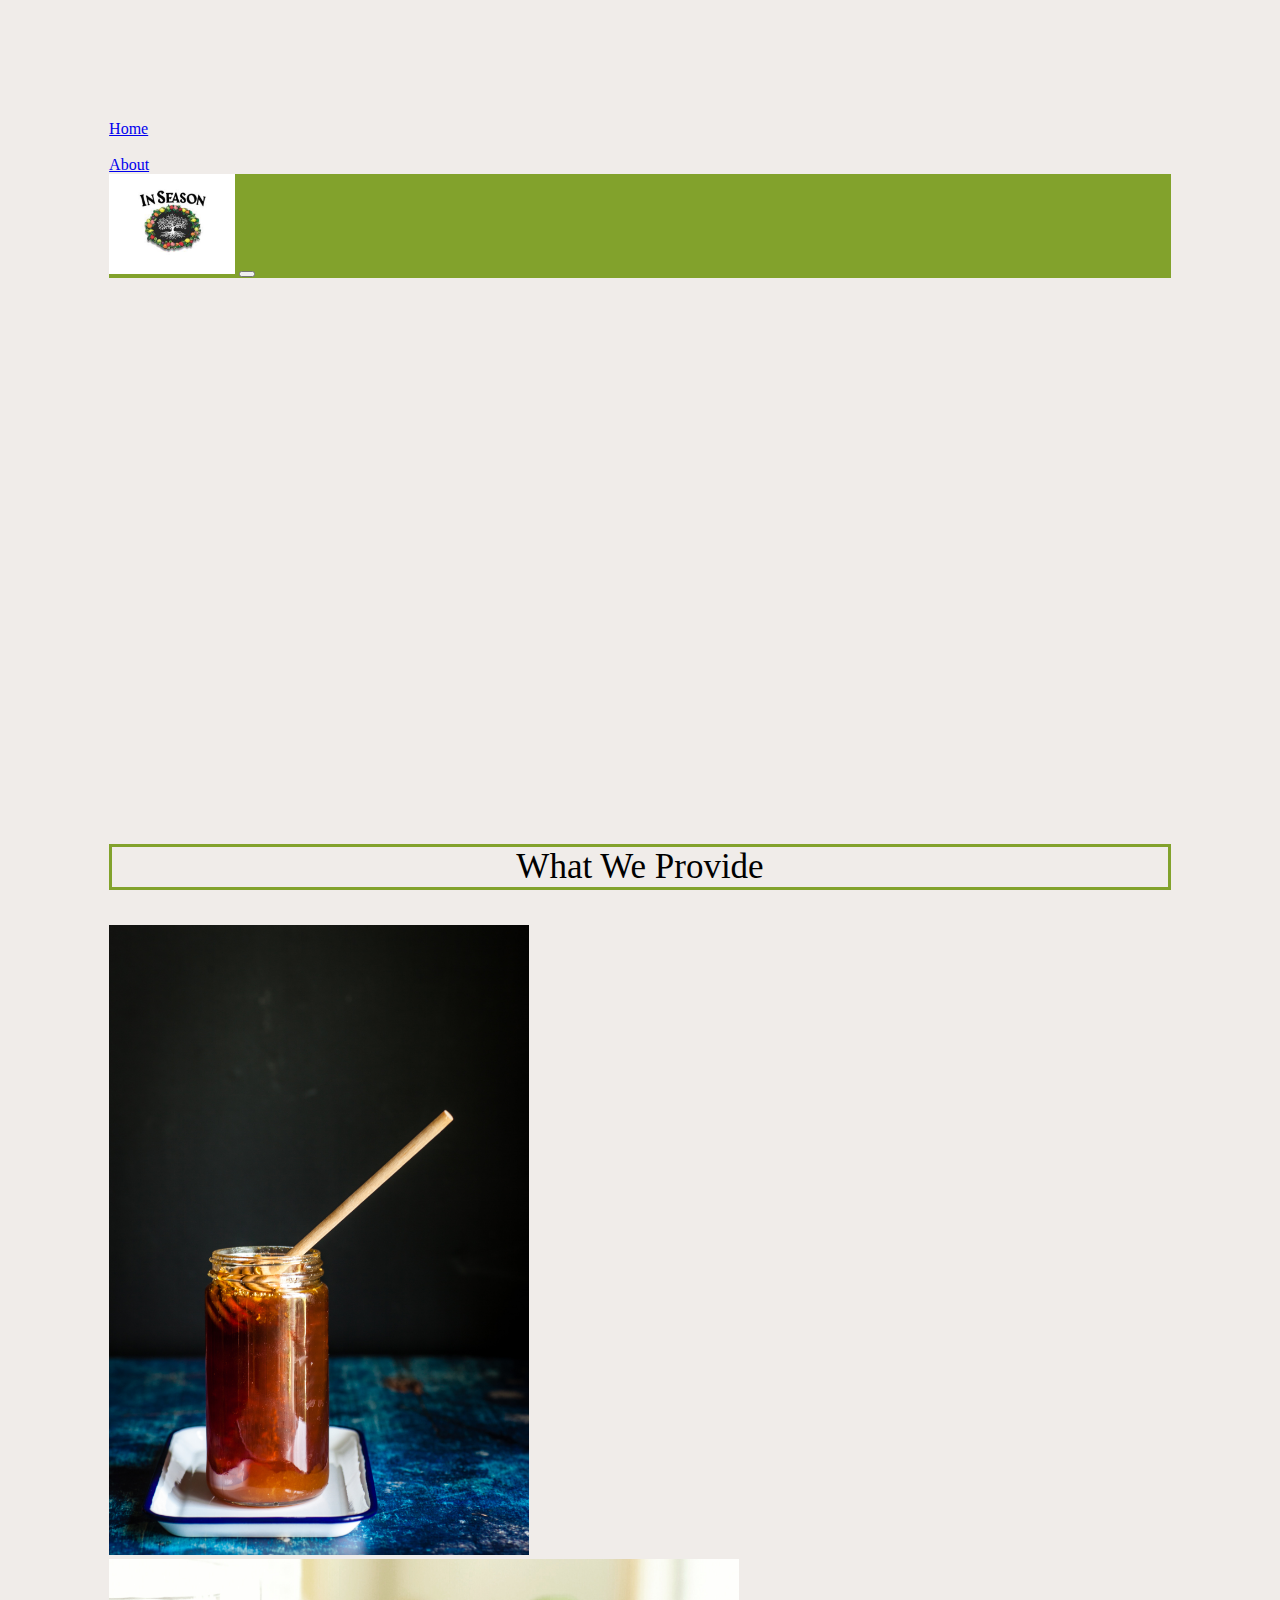
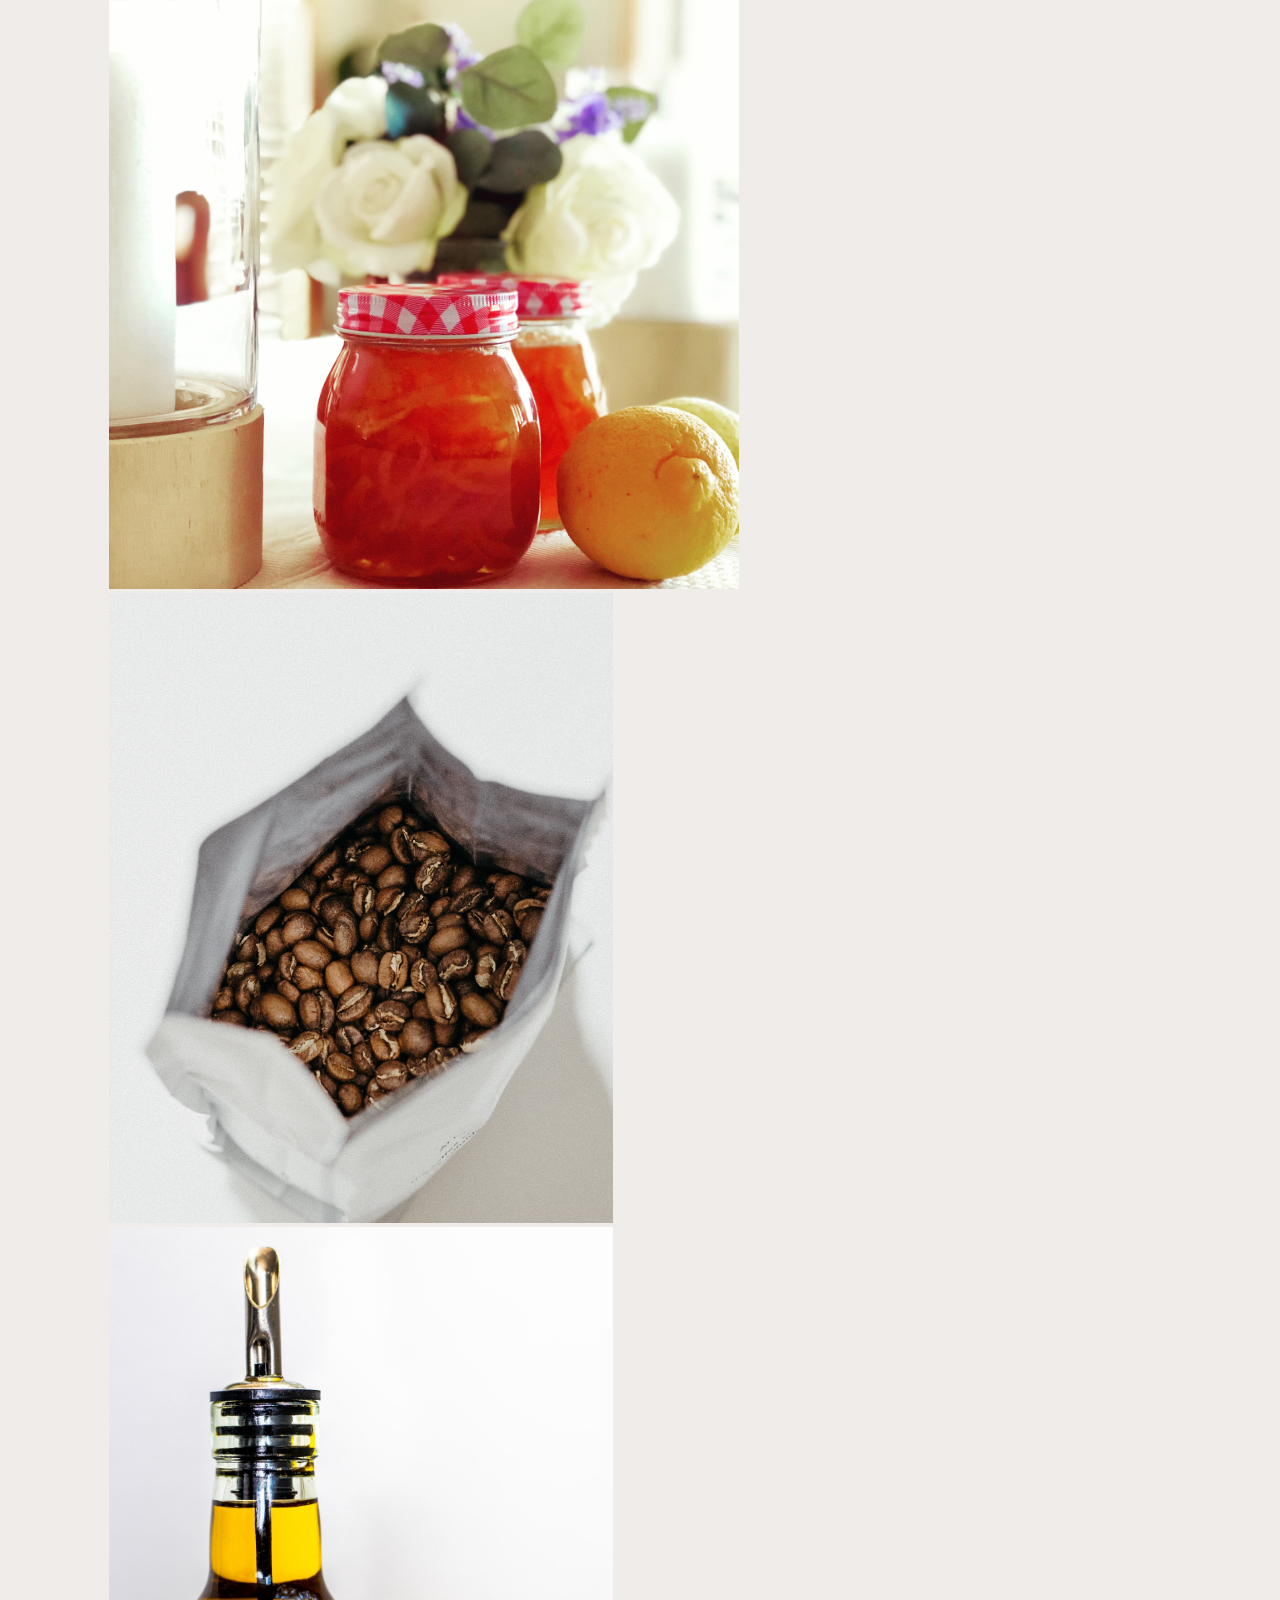
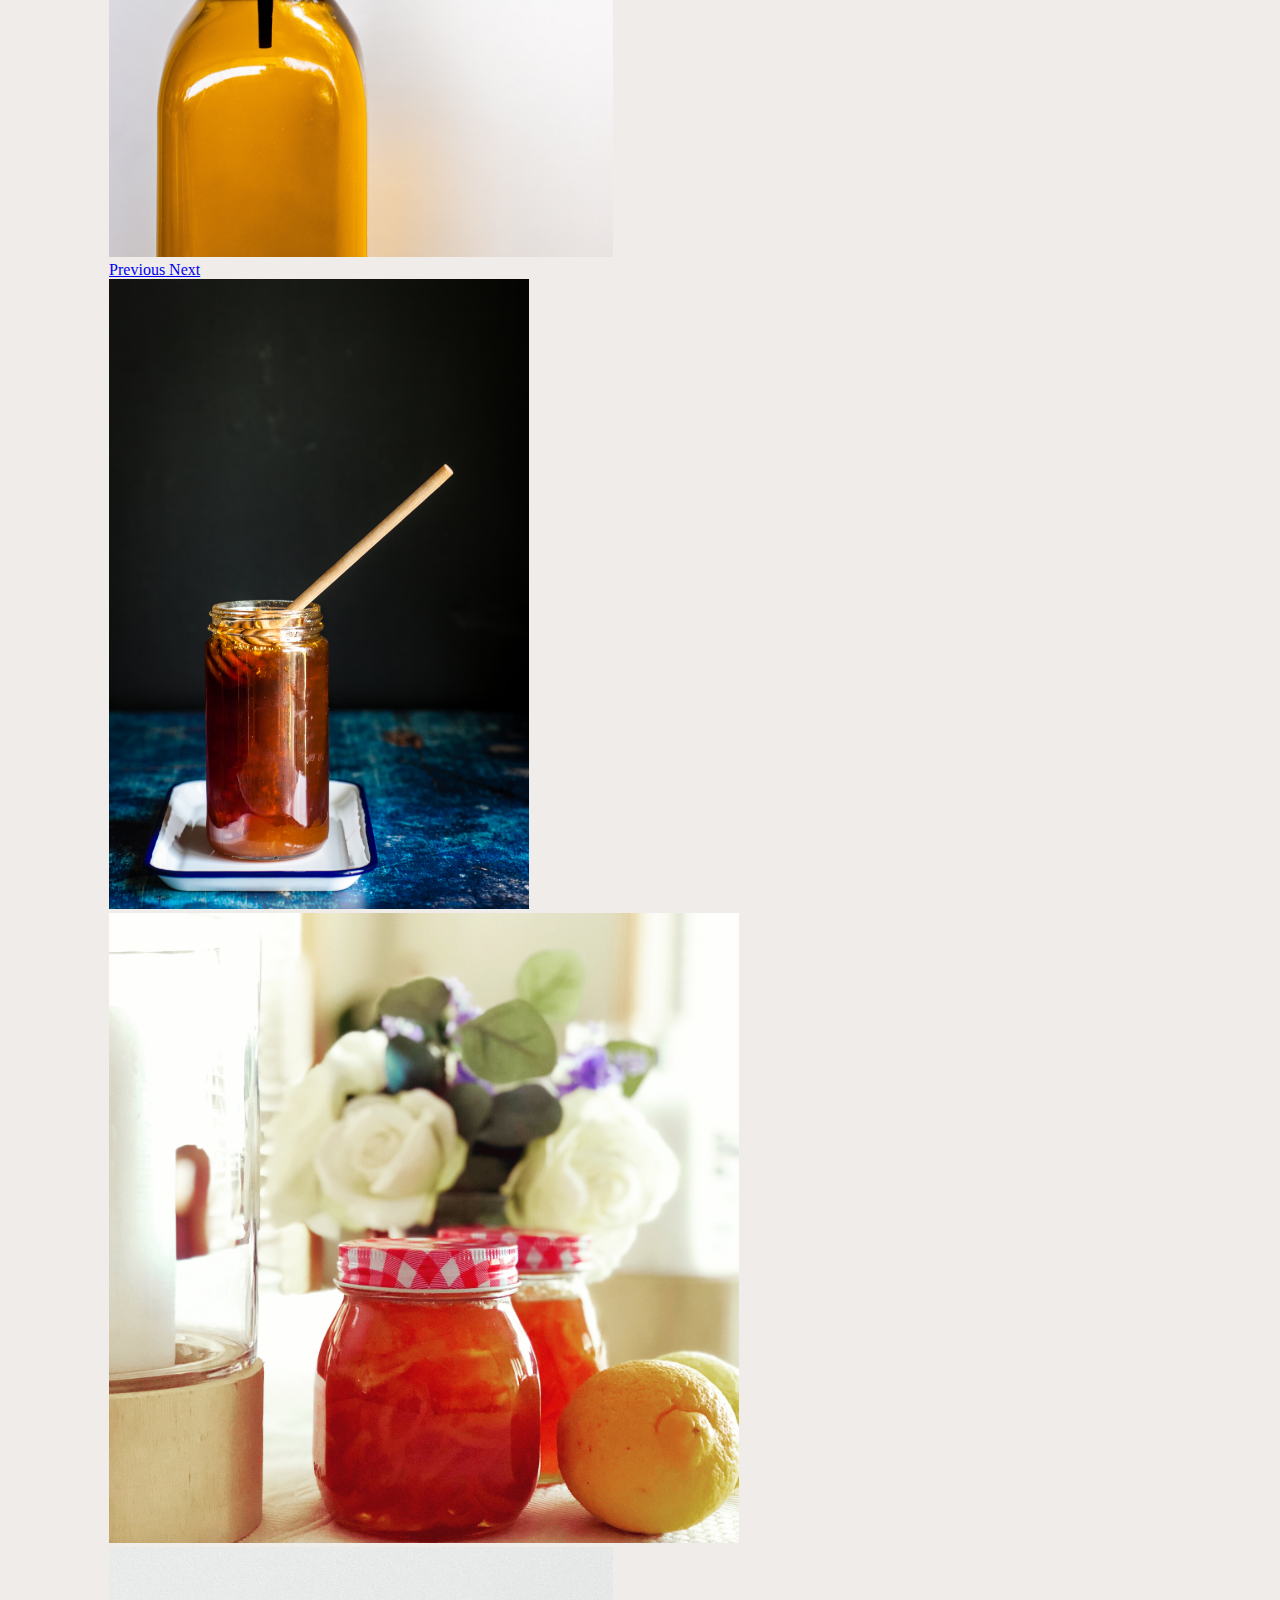
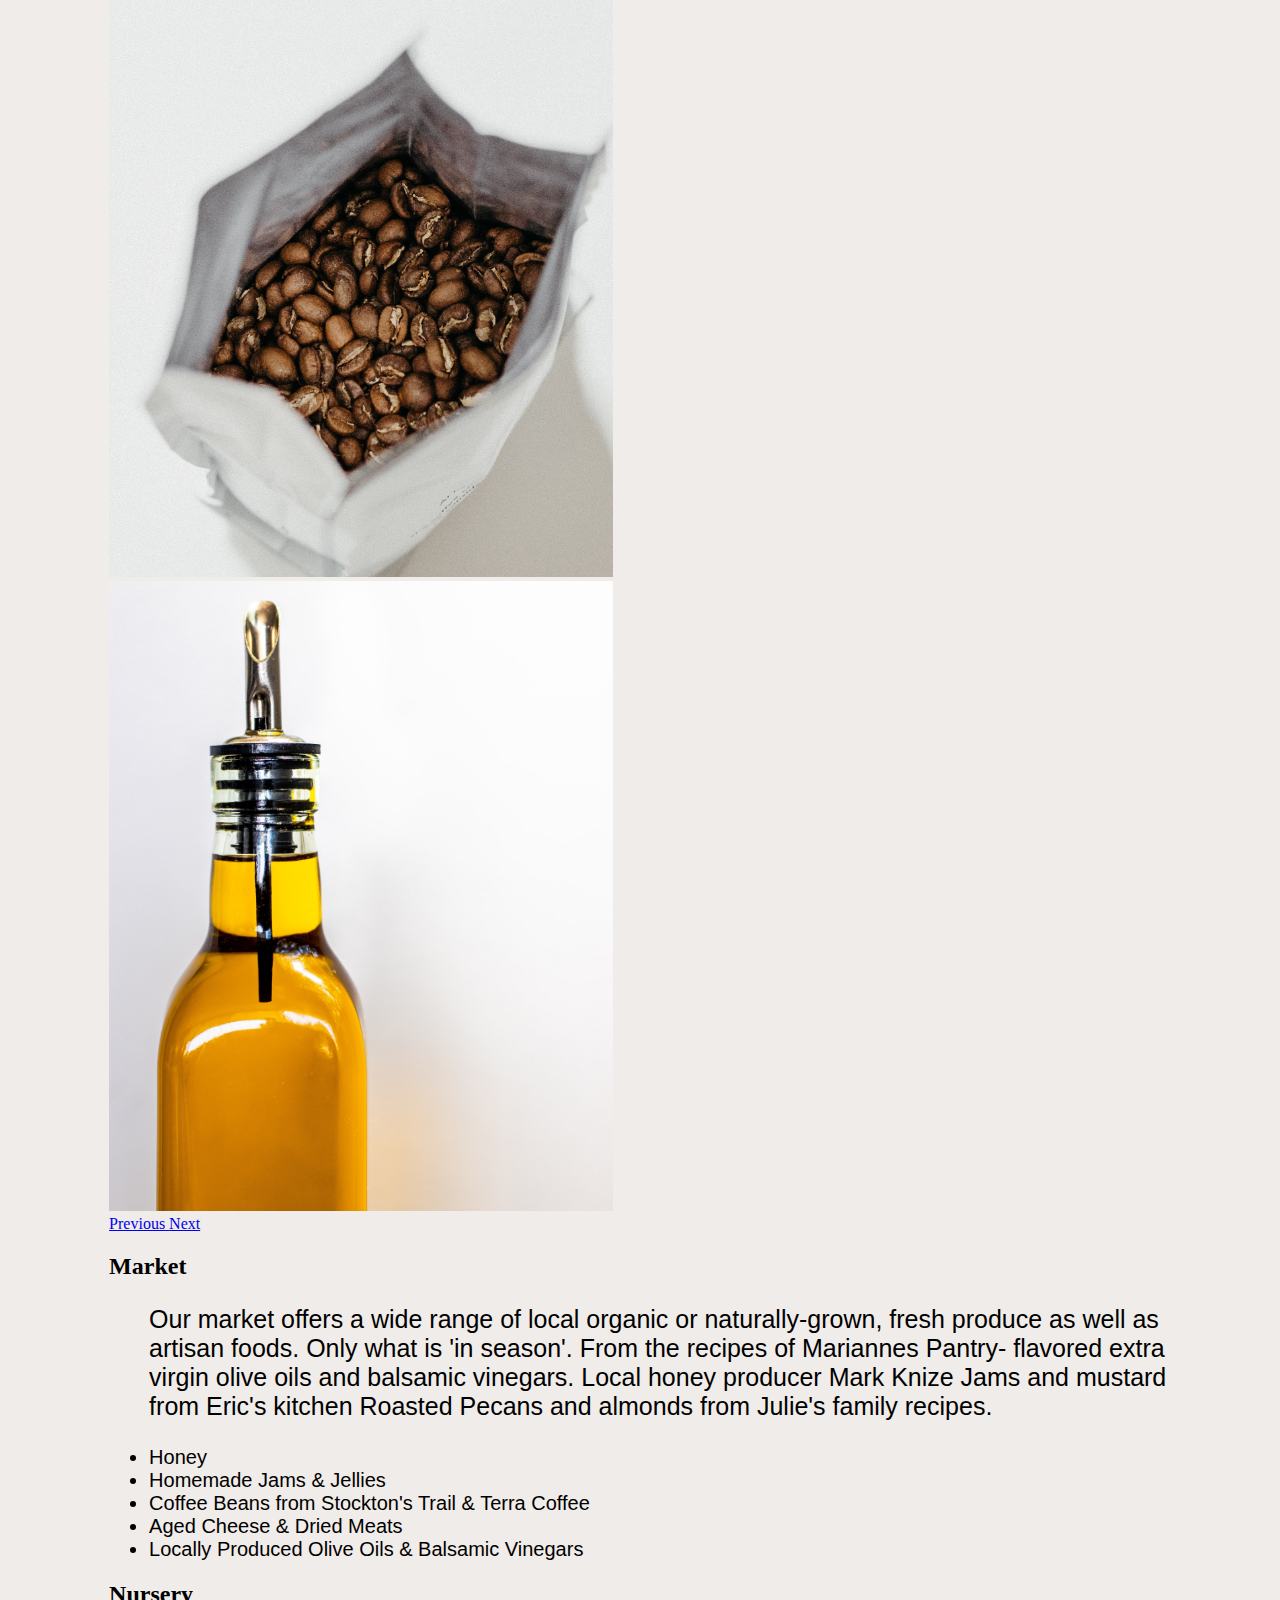
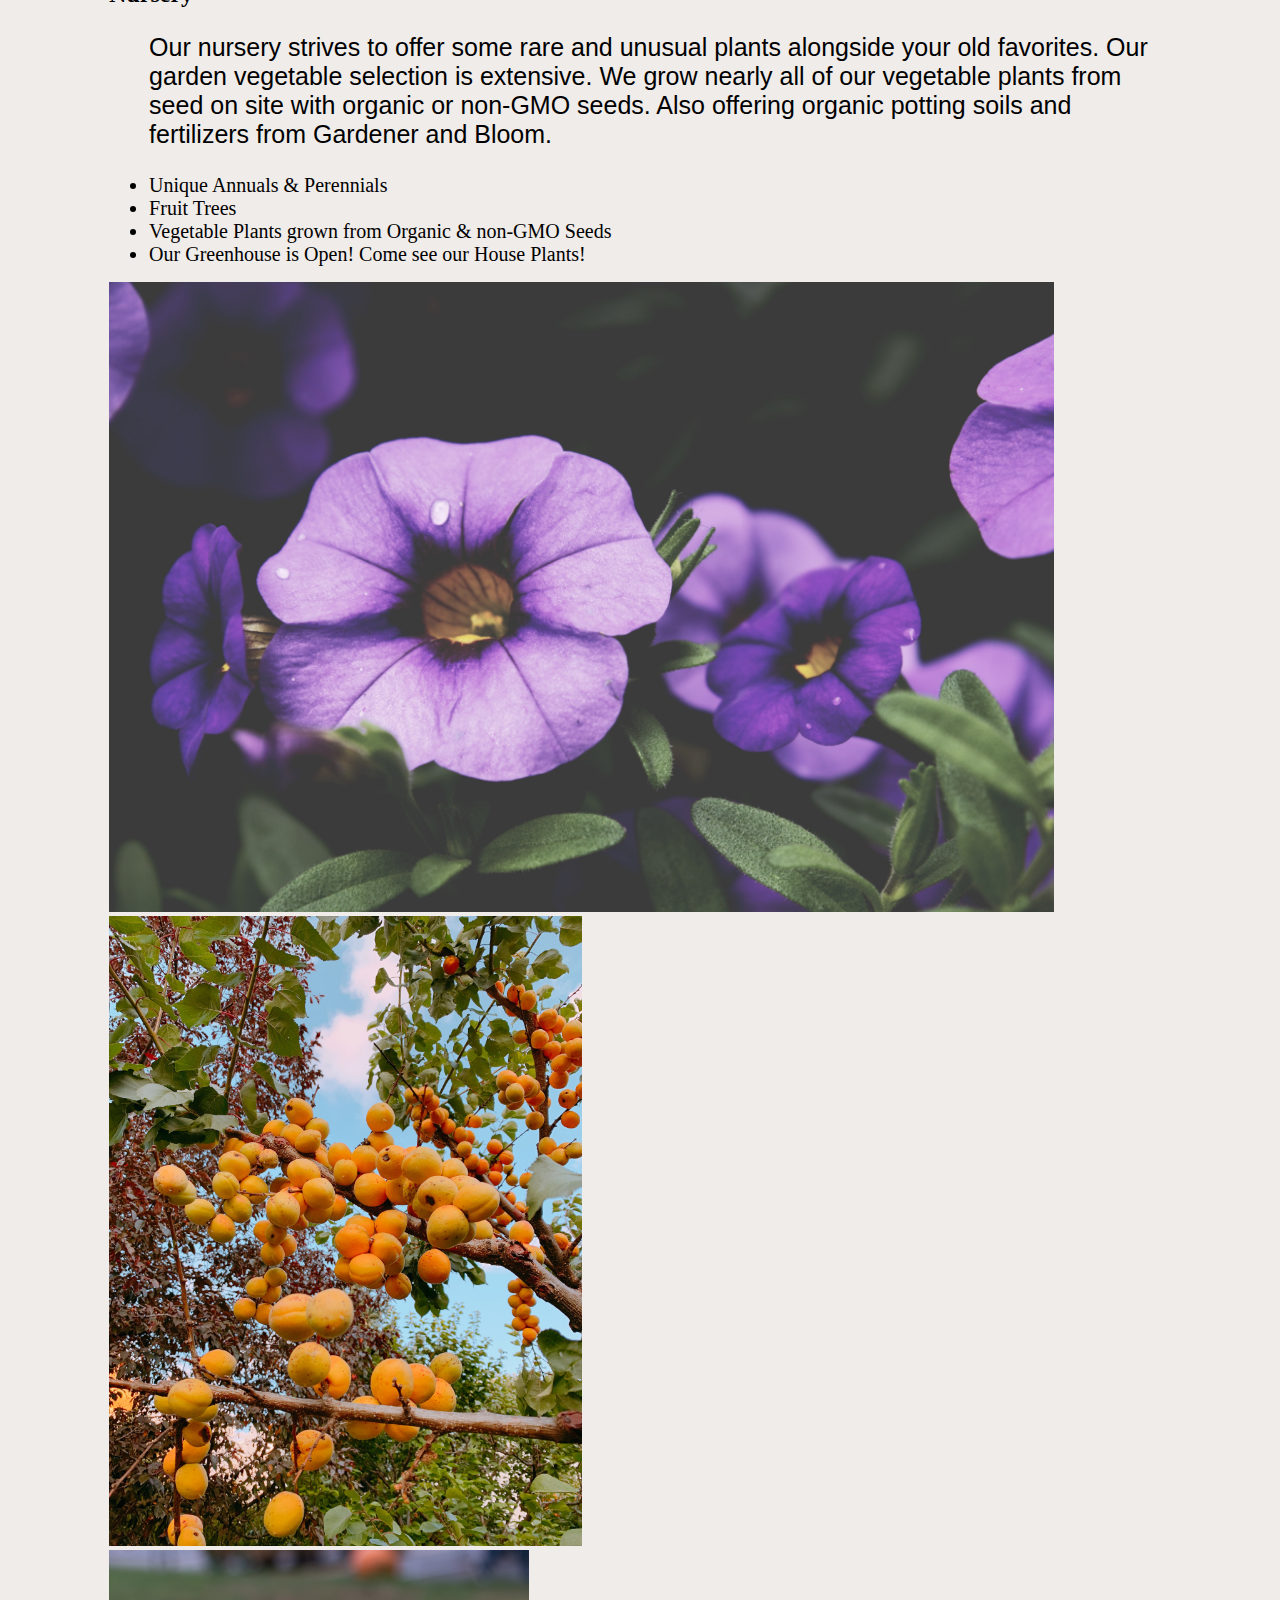
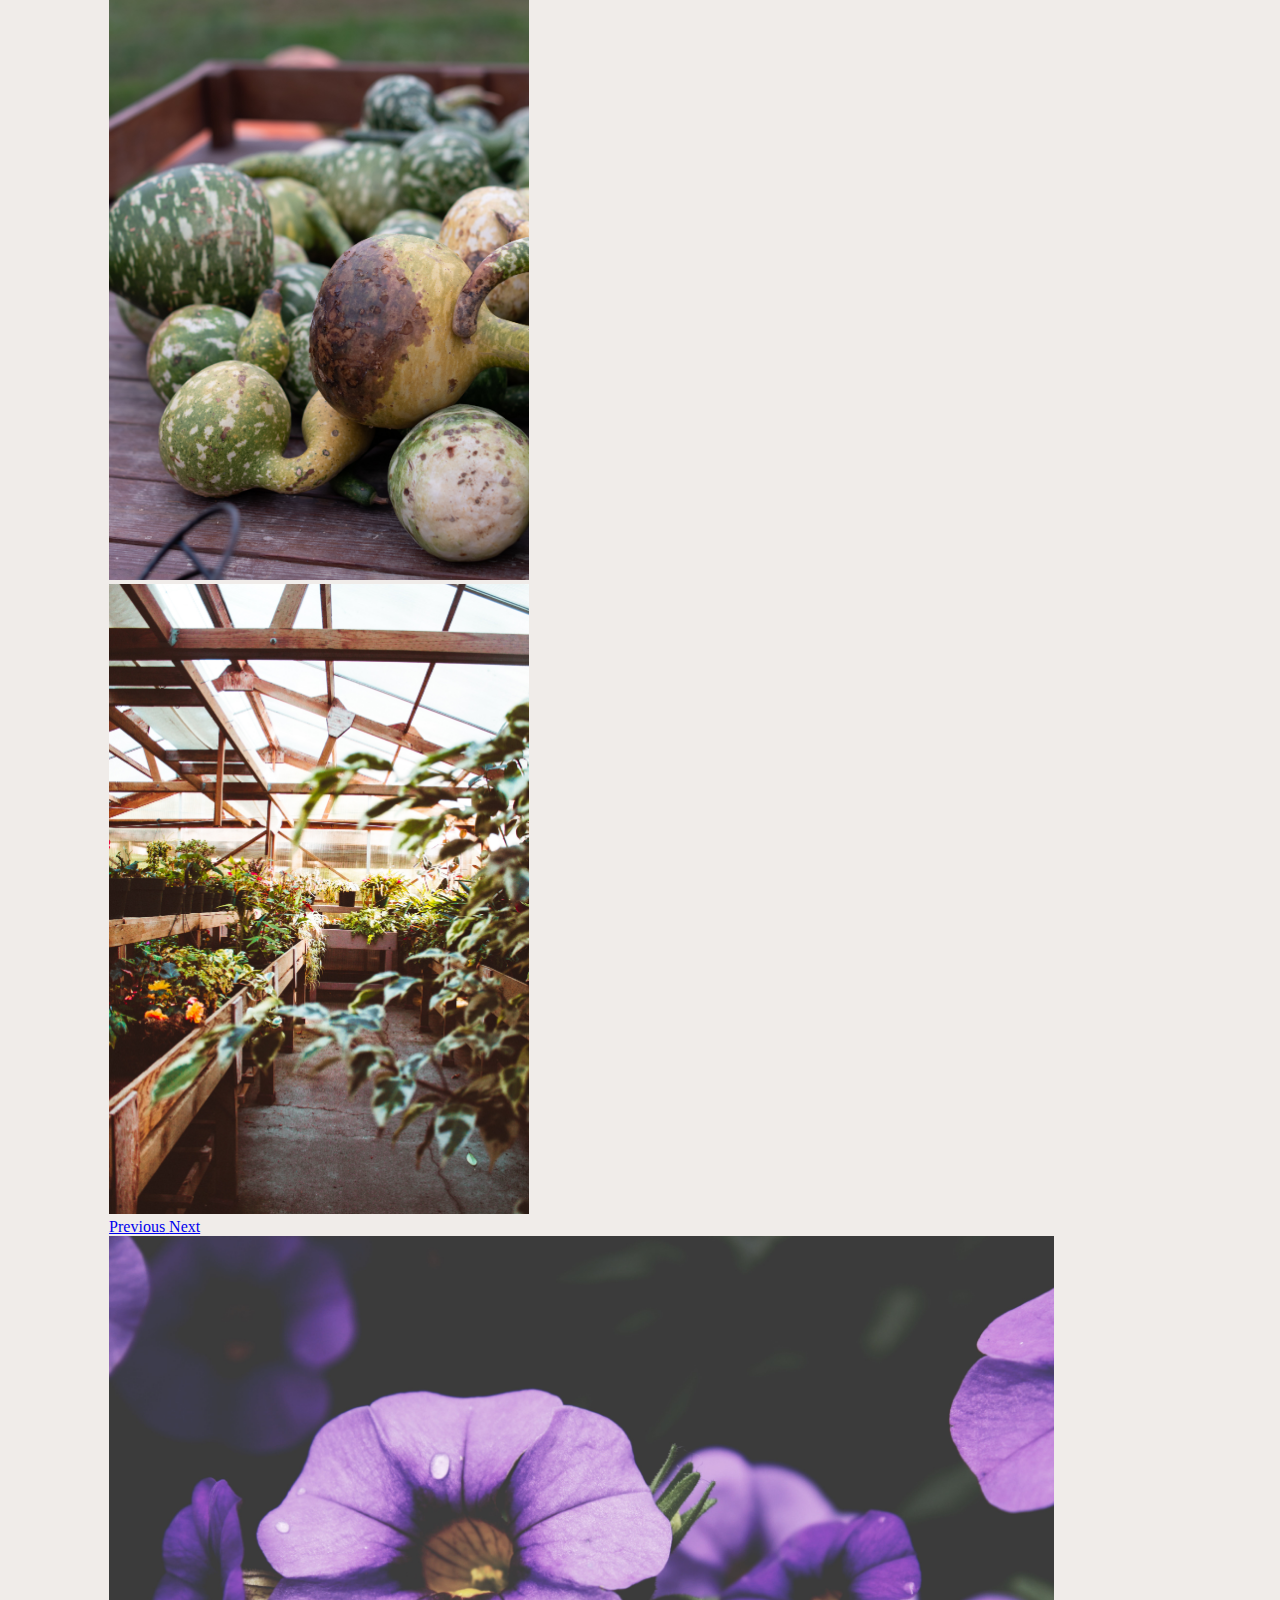
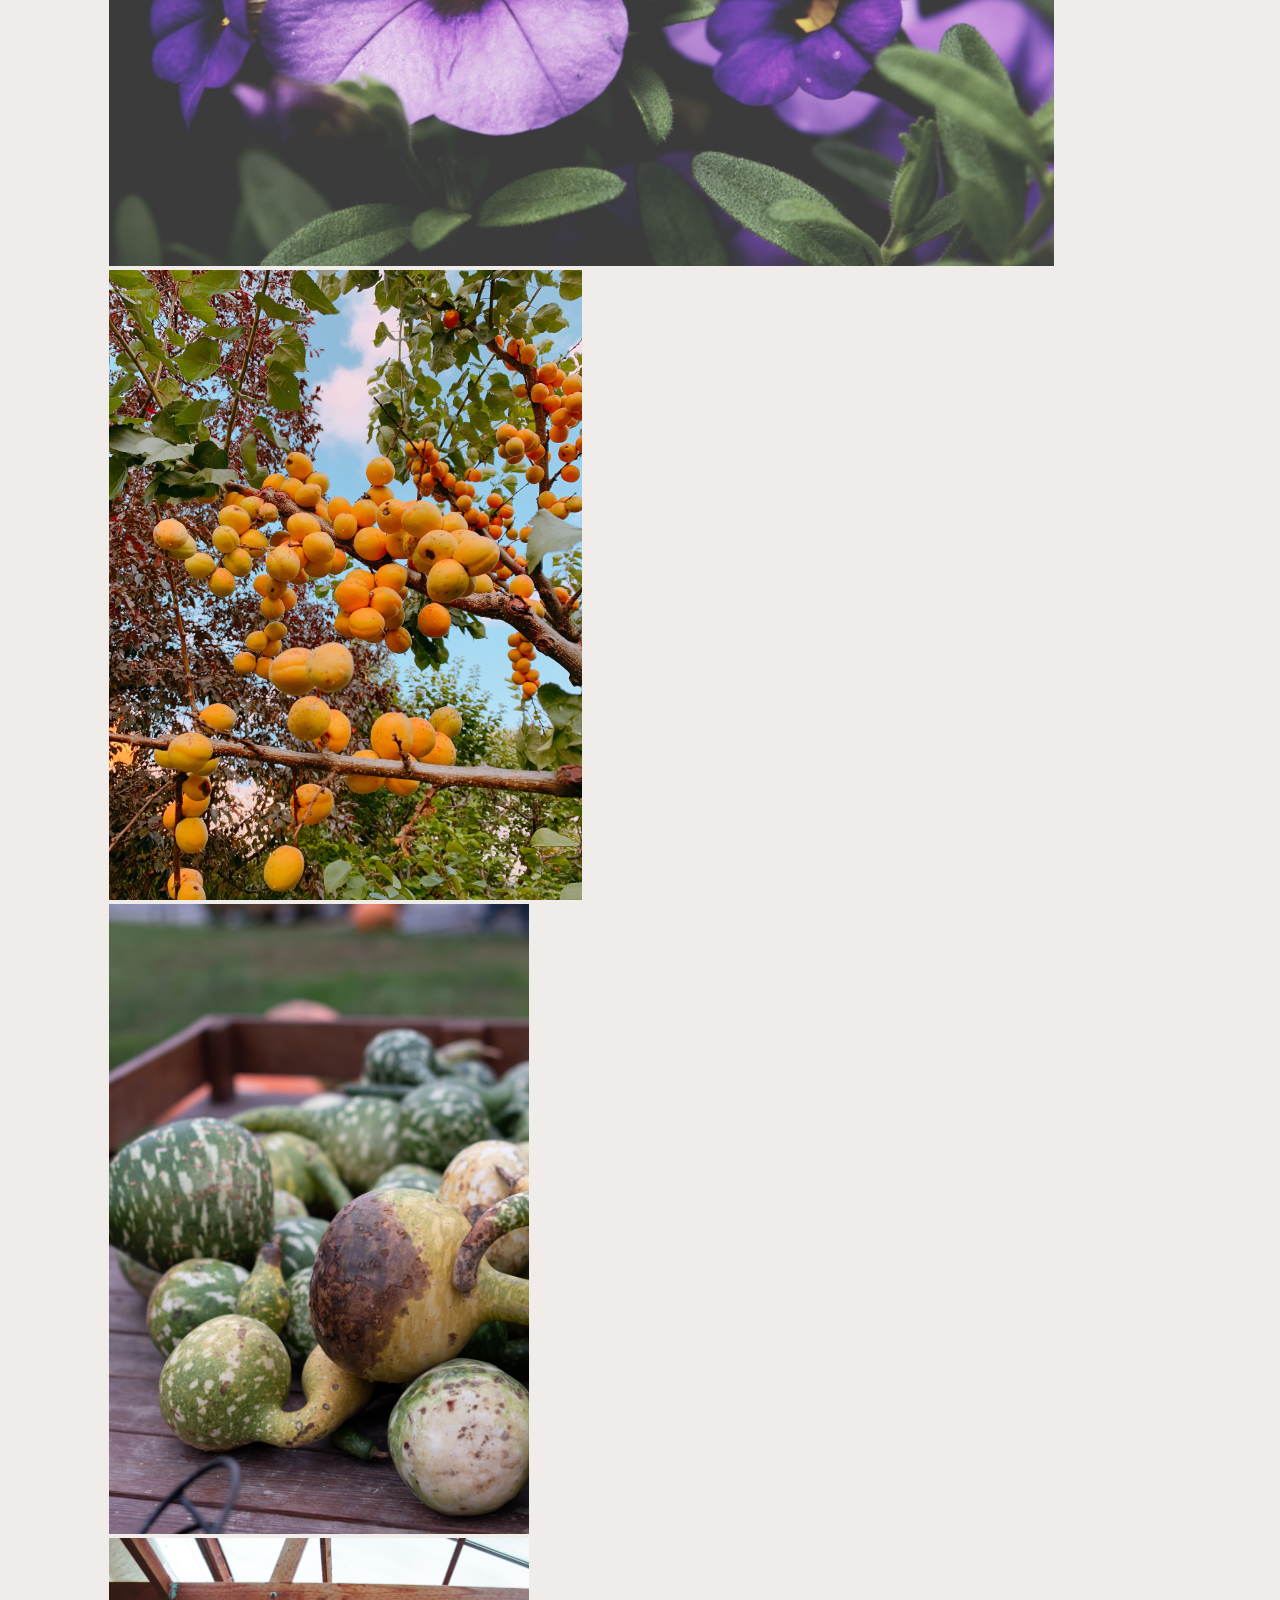
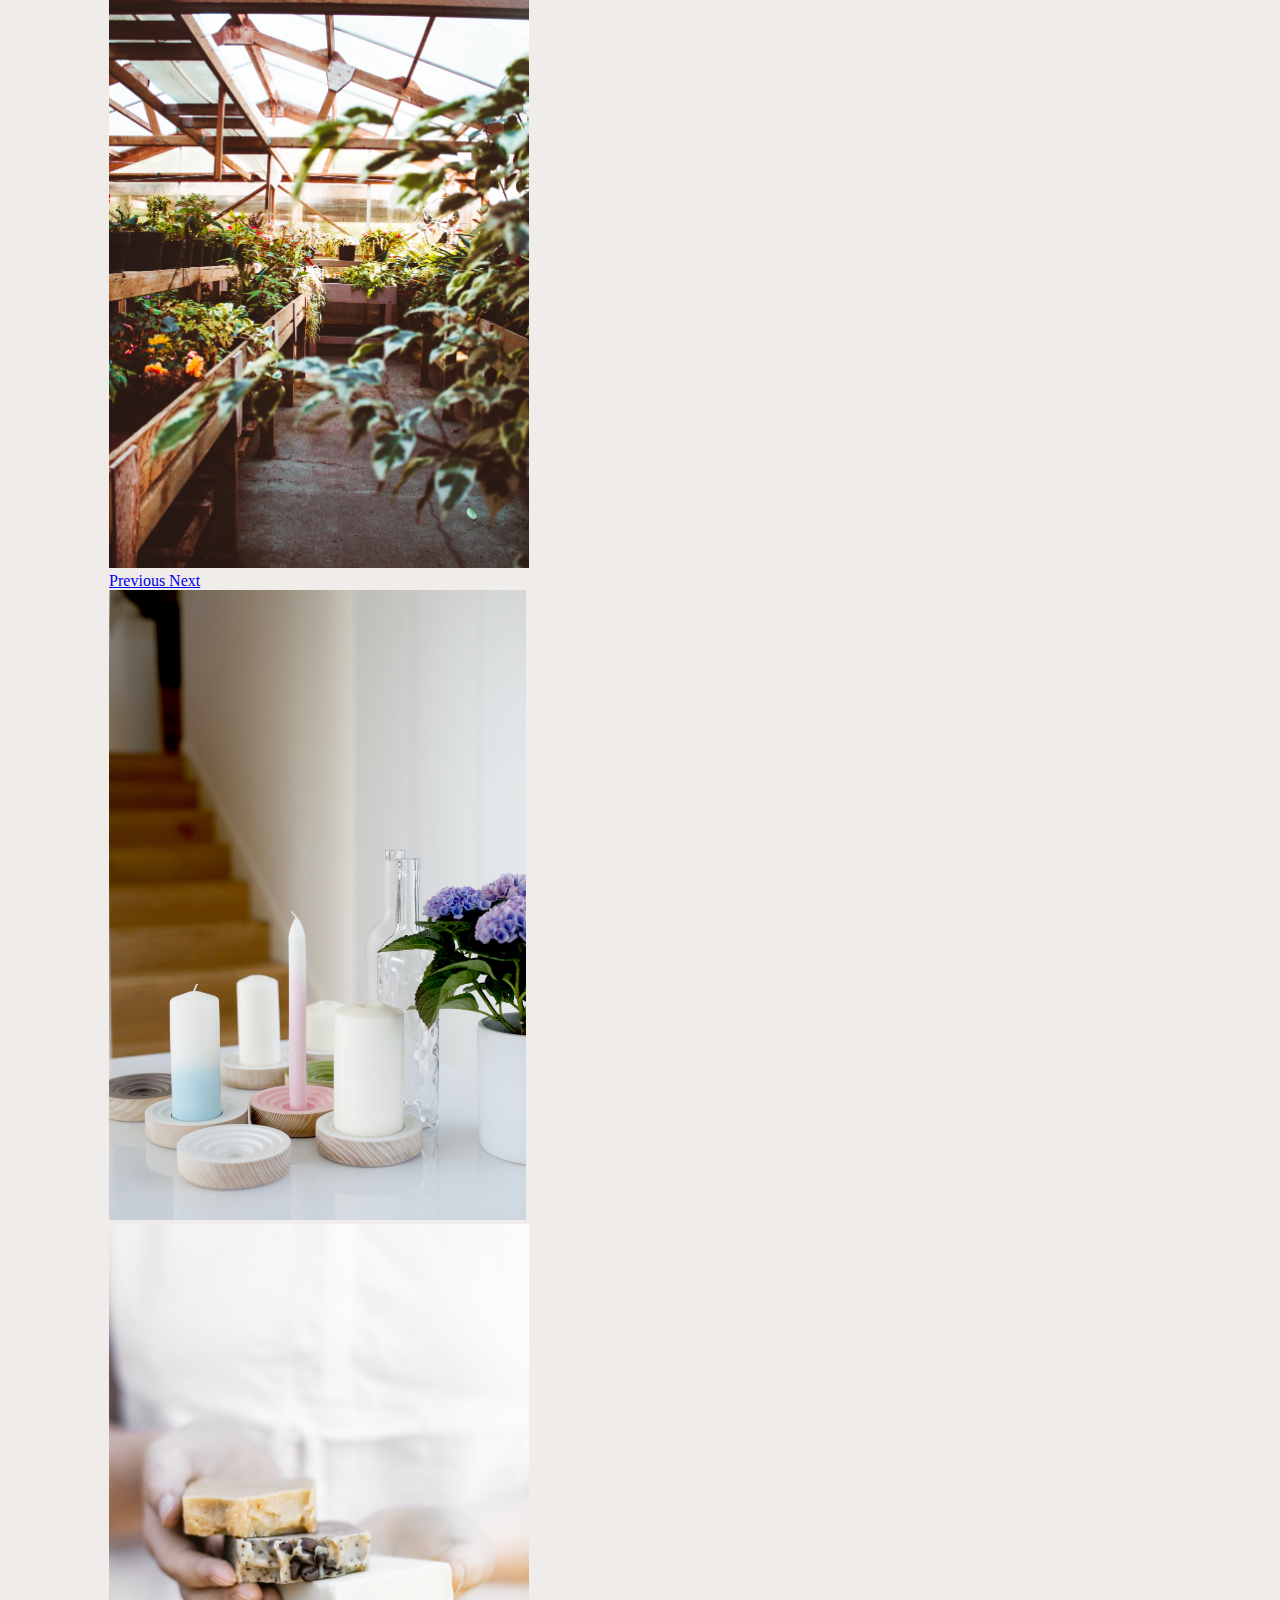
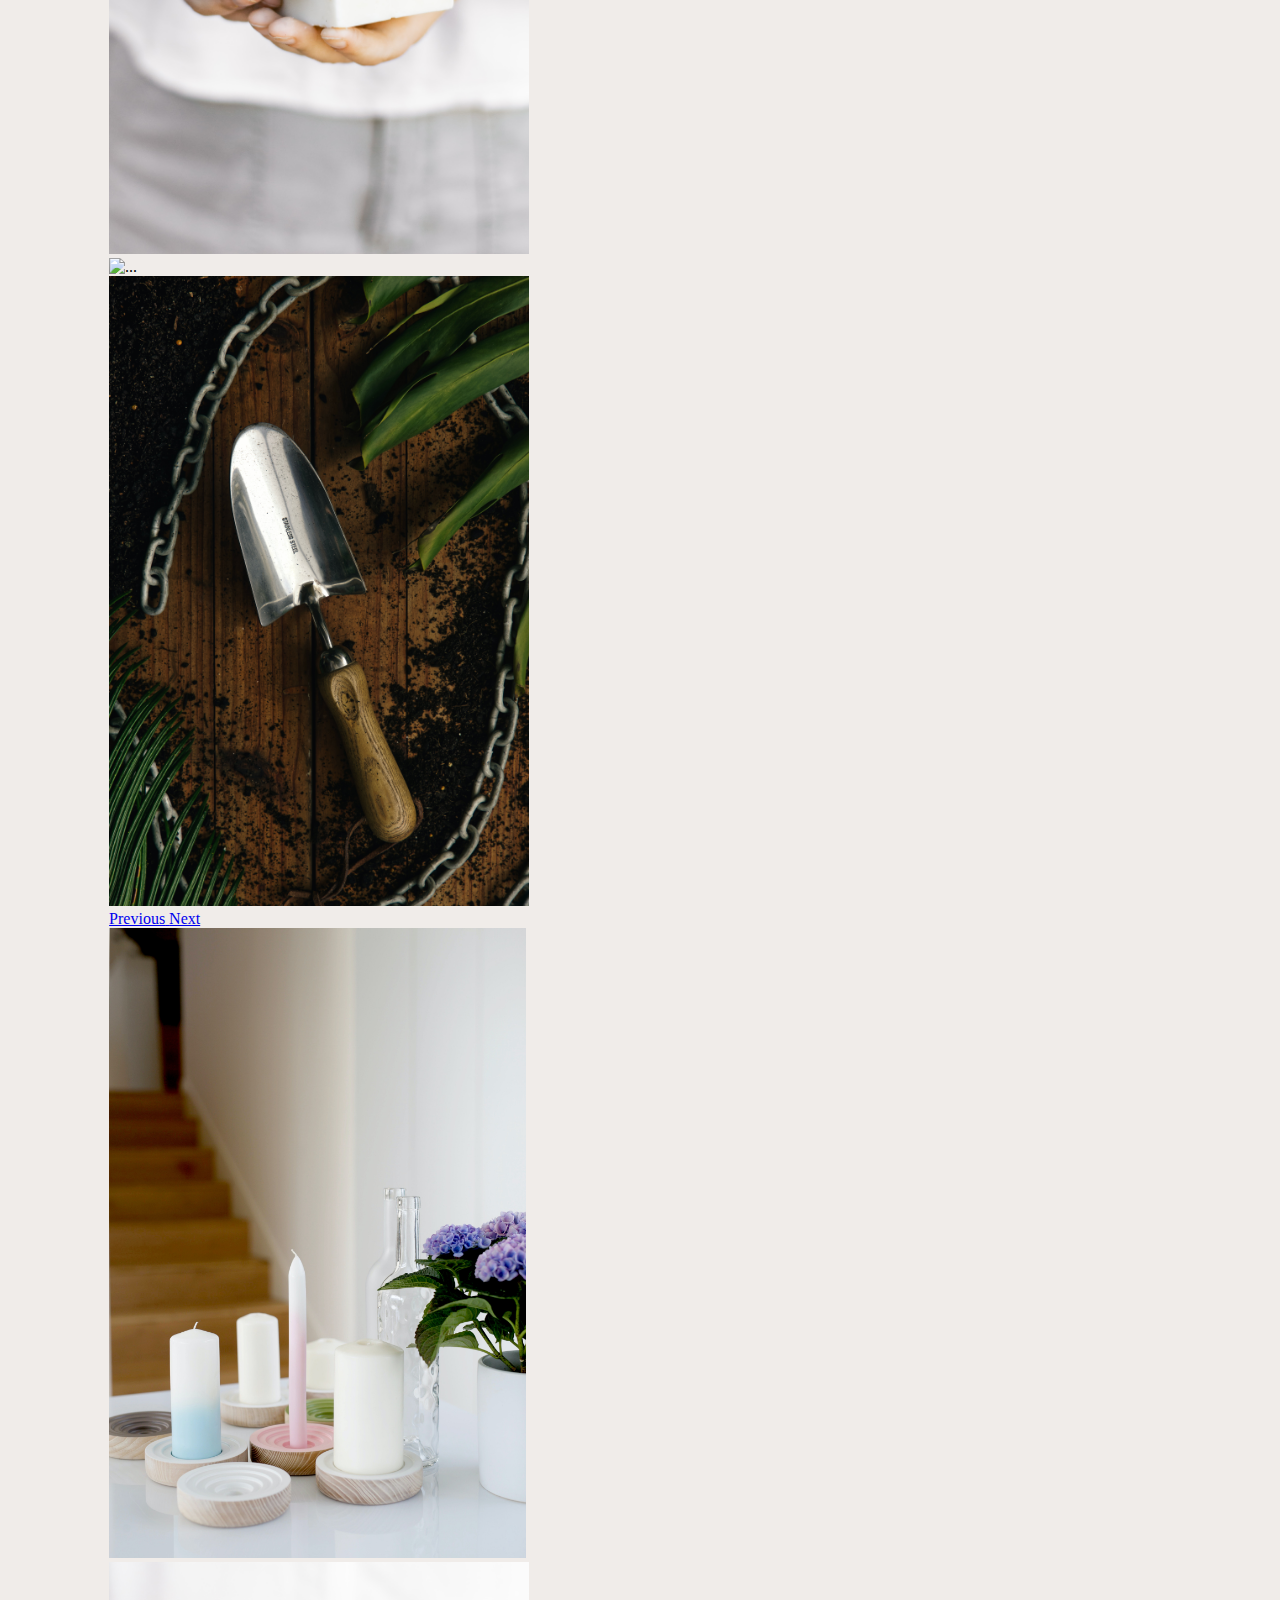
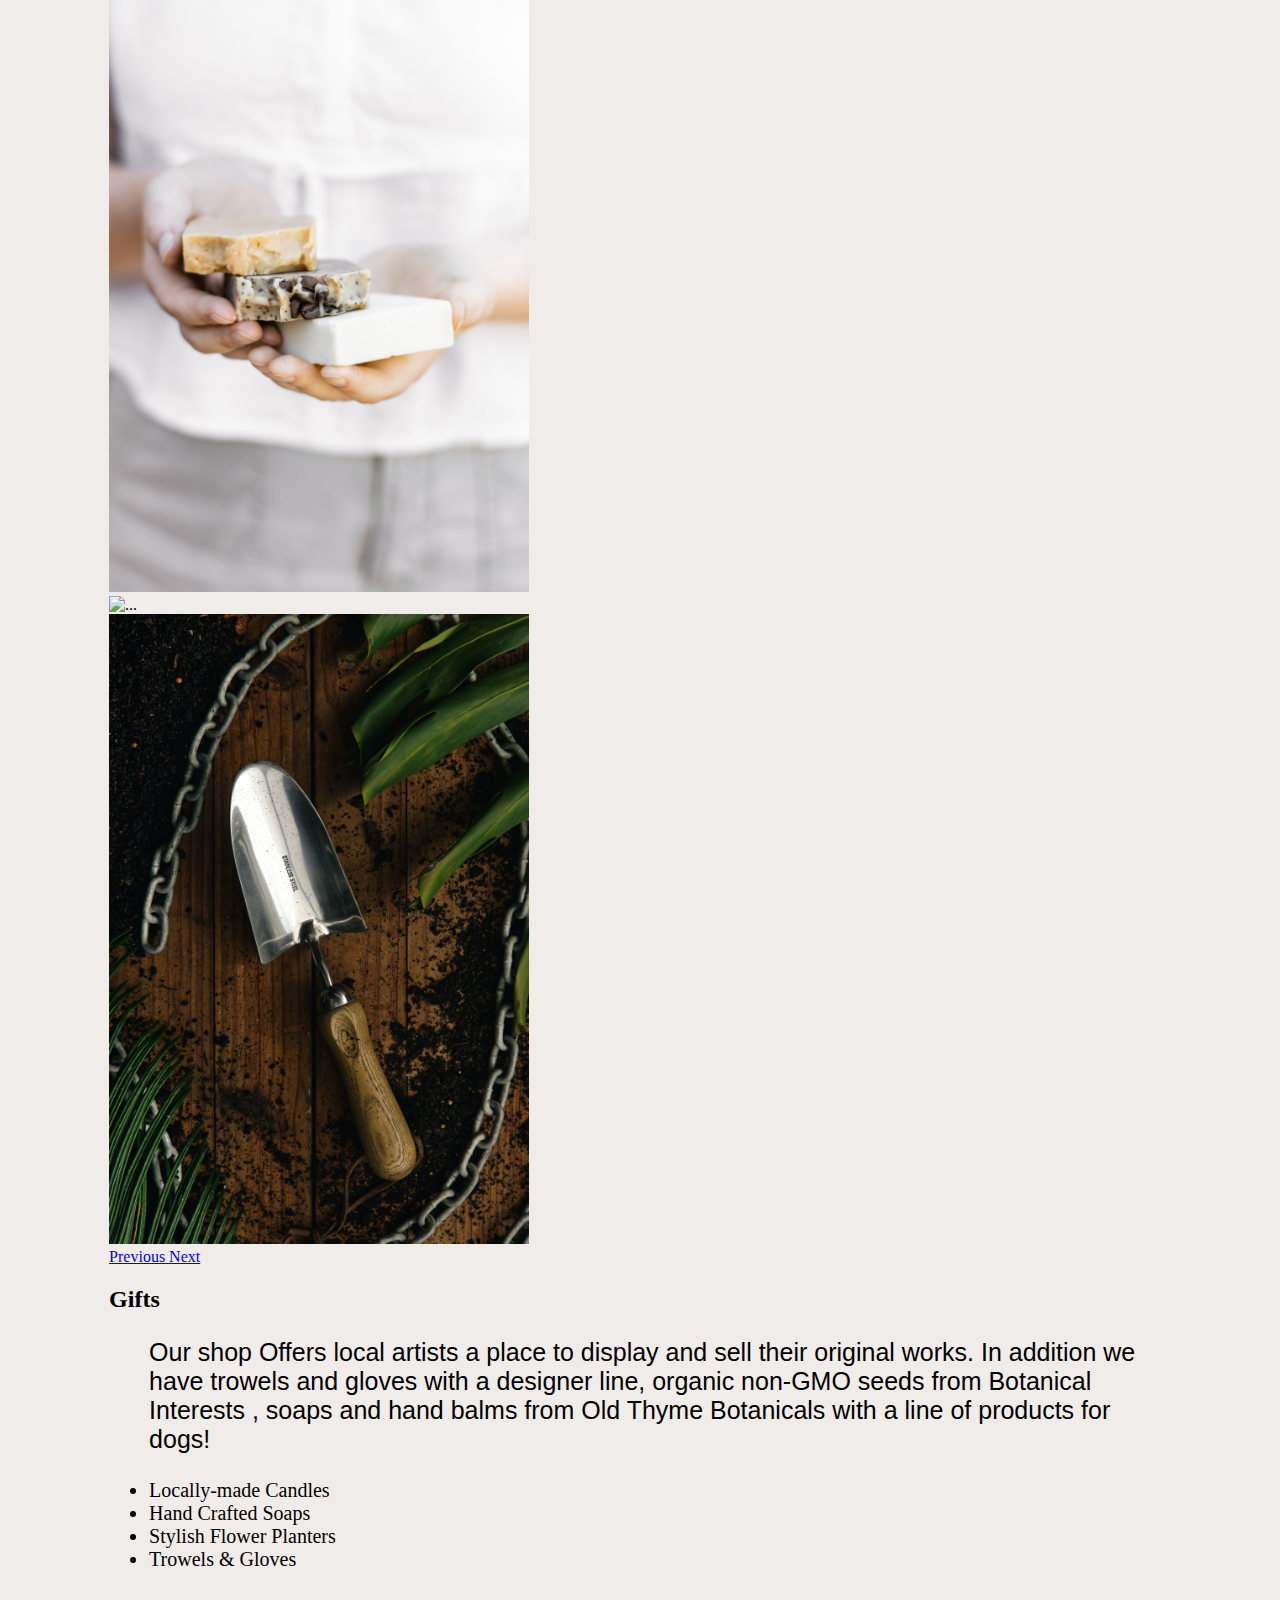
==== commit ba941427: "Final product with CSS attatched" ====
--- a/index.html
+++ b/index.html
@@ -20,9 +20,10 @@
                 <div class="fixed-top">
                     <div class="collapse" id="navbarToggleExternalContent">
                         <div class="bg-dark p-4">
-                            <h5 class="text-white h4">Home</h5>
+                            <a href="./index.html" class="text-white h4">Home</a>
                             </br>
-                            <h5 class="text-white h4">About</h5>
+                            <br>
+                            <a href="./pages/about.html" class="text-white h4">About</a>
                         </div>
                     </div>
                     <nav class="navbar navbar-dark navFootBG">
@@ -115,21 +116,21 @@
             <div class="col-12 col-lg-6 MSG">
                 <div class="row">
                     <div class="col-12 msgText pt-3">
-                        <h2 class="d-flex justify-content-center">Market</h2>
+                        <h2 class="d-flex justify-content-center headerFonts">Market</h2>
 
                         <ul class="list-group list-group-flush">
-                            <p>Our market offers a wide range of local organic or naturally-grown, fresh produce as well
+                            <p class="whiteyFont bios">Our market offers a wide range of local organic or naturally-grown, fresh produce as well
                                 as artisan foods. Only what is 'in season'.
                                 From the recipes of Mariannes Pantry- flavored extra virgin olive oils and balsamic
                                 vinegars.
                                 Local honey producer Mark Knize
                                 Jams and mustard from Eric's kitchen
                                 Roasted Pecans and almonds from Julie's family recipes.</p>
-                            <li class="list-group-item">Honey</li>
-                            <li class="list-group-item">Homemade Jams & Jellies</li>
-                            <li class="list-group-item">Coffee Beans from Stockton's Trail & Terra Coffee</li>
-                            <li class="list-group-item">Aged Cheese & Dried Meats</li>
-                            <li class="list-group-item">Locally Produced Olive Oils & Balsamic Vinegars</li>
+                            <li class="list-group-item whiteyFont lists">Honey</li>
+                            <li class="list-group-item whiteyFont lists">Homemade Jams & Jellies</li>
+                            <li class="list-group-item whiteyFont lists">Coffee Beans from Stockton's Trail & Terra Coffee</li>
+                            <li class="list-group-item whiteyFont lists">Aged Cheese & Dried Meats</li>
+                            <li class="list-group-item whiteyFont lists">Locally Produced Olive Oils & Balsamic Vinegars</li>
                         </ul>
 
 
@@ -146,17 +147,17 @@
             <div class="col-12 col-lg-6 MSG">
                 <div class="row">
                     <div class="col-12 msgText pt-3">
-                        <h2 class="d-flex justify-content-center">Nursery</h2>
+                        <h2 class="d-flex justify-content-center headerFonts">Nursery</h2>
 
                         <ul class="list-group list-group-flush">
-                            <p>Our nursery strives to offer some rare and unusual plants alongside your old favorites.
+                            <p class="whiteyFont bios">Our nursery strives to offer some rare and unusual plants alongside your old favorites.
                                 Our garden vegetable selection is extensive. We grow nearly all of our vegetable plants
                                 from seed on site with organic or non-GMO seeds. Also offering organic potting soils and
                                 fertilizers from Gardener and Bloom.</p>
-                            <li class="list-group-item">Unique Annuals & Perennials</li>
-                            <li class="list-group-item">Fruit Trees</li>
-                            <li class="list-group-item">Vegetable Plants grown from Organic & non-GMO Seeds</li>
-                            <li class="list-group-item">Our Greenhouse is Open! Come see our House Plants!</li>
+                            <li class="list-group-item lists">Unique Annuals & Perennials</li>
+                            <li class="list-group-item lists">Fruit Trees</li>
+                            <li class="list-group-item lists">Vegetable Plants grown from Organic & non-GMO Seeds</li>
+                            <li class="list-group-item lists">Our Greenhouse is Open! Come see our House Plants!</li>
                         </ul>
 
 
@@ -281,18 +282,18 @@
             <div class="col-12 col-lg-6 MSG">
                 <div class="row">
                     <div class="col-12 msgText pt-3">
-                        <h2 class="d-flex justify-content-center">Gifts</h2>
+                        <h2 class="d-flex justify-content-center headerFonts">Gifts</h2>
 
                         <ul class="list-group list-group-flush">
-                            <p>Our shop Offers local artists a place to display and sell their original works. In
+                            <p class="whiteyFont bios">Our shop Offers local artists a place to display and sell their original works. In
                                 addition we
                                 have trowels and gloves with a designer line, organic non-GMO seeds from Botanical
                                 Interests , soaps and hand balms from Old Thyme Botanicals with a line of products for
                                 dogs!</p>
-                            <li class="list-group-item">Locally-made Candles</li>
-                            <li class="list-group-item">Hand Crafted Soaps</li>
-                            <li class="list-group-item">Stylish Flower Planters</li>
-                            <li class="list-group-item">Trowels & Gloves</li>
+                            <li class="list-group-item lists">Locally-made Candles</li>
+                            <li class="list-group-item lists">Hand Crafted Soaps</li>
+                            <li class="list-group-item lists">Stylish Flower Planters</li>
+                            <li class="list-group-item lists">Trowels & Gloves</li>
                         </ul>
 
 
@@ -309,9 +310,9 @@
         <div class="container heroTextBG d-flex justify-content-center">
             <div class="row ">
                 <div class="col">
-                    <h1 class="heroTitle">What's New</h1>
-                    <p class="heroText ">Curious about what’s happening around In Season? Check us out on our regularly
-                        updated social media accounts:</p>
+                    <h1 class="heroTitle headerFonts">What's New</h1>
+                    <br>
+                    <p class="heroText mt-2 whiteyFont bios">Follow us & never miss updates!</p>
                     <a href="https://www.instagram.com/inseason.store/?utm_source=ig_embed" target="_blank"
                         class="badge badge-secondary "><img src="./images/homeInstagram.jpg" height=60px;
                             alt="Instagram Icon"></a>
@@ -330,9 +331,9 @@
     <div class="container-fluid navFootBG  indexFormat">
         <div class="row">
             <div class="col-12 Footer-text text-center">
-                <p>215 E. Alpine Ave. Stockton, CA. 95204</p>
-                <p>1-209-949-2499</p>
-                <p>info@inseason.store</p>
+                <p class="whiteyFont lists">215 E. Alpine Ave. Stockton, CA. 95204</p>
+                <p class="whiteyFont lists">1-209-949-2499</p>
+                <p class="whiteyFont lists">info@inseason.store</p>
             </div>
 
 
--- a/css/styles.css
+++ b/css/styles.css
@@ -22,14 +22,16 @@
     overflow: hidden;
     
 }
+.aboutHero{
+  background-image: url("../Images/aboutEricJulie.jpg");
+  padding-bottom: 30%;
+  max-width: 100%;
+  display: flex;
+  background-size: cover;
+  overflow: hidden;
+  
+}
 
-.whatWeProvideText{
-    display:flex;
-    justify-content: center;
-    border-style: solid;
-    border-color: #82A22C;
-    font-size: xx-large;
-}
 
 .imgCarasel {
     height: 70vh;
@@ -63,3 +65,54 @@
   padding-right: 8%;
 }
 
+
+
+
+
+
+/*Fonts*/
+
+.whiteyFont{
+  font-family: 'Franklin Gothic Medium', 'Arial Narrow', Arial, sans-serif ;
+}
+
+.headerFonts{
+  font-family: 'Mitchaella', regular;
+  color:black;
+}
+@font-face{
+  font-family: 'Mitchaella', regular;
+  src: url(../fonts/Mitchaella\ Modern\ Free.ttf);
+  font-style:normal;
+  font-weight:100;
+}
+
+
+
+
+
+
+
+
+
+
+/*Text Size*/
+
+.whatWeProvideText{
+  display:flex;
+  justify-content: center;
+  border-style: solid;
+  border-color: #82A22C;
+  font-size: xx-large;
+  font-family: 'Mitchaella';
+  font-size:35px;
+}
+
+.bios{
+  font-size:25px;
+}
+
+.lists{
+  font-size:20px;
+}
+
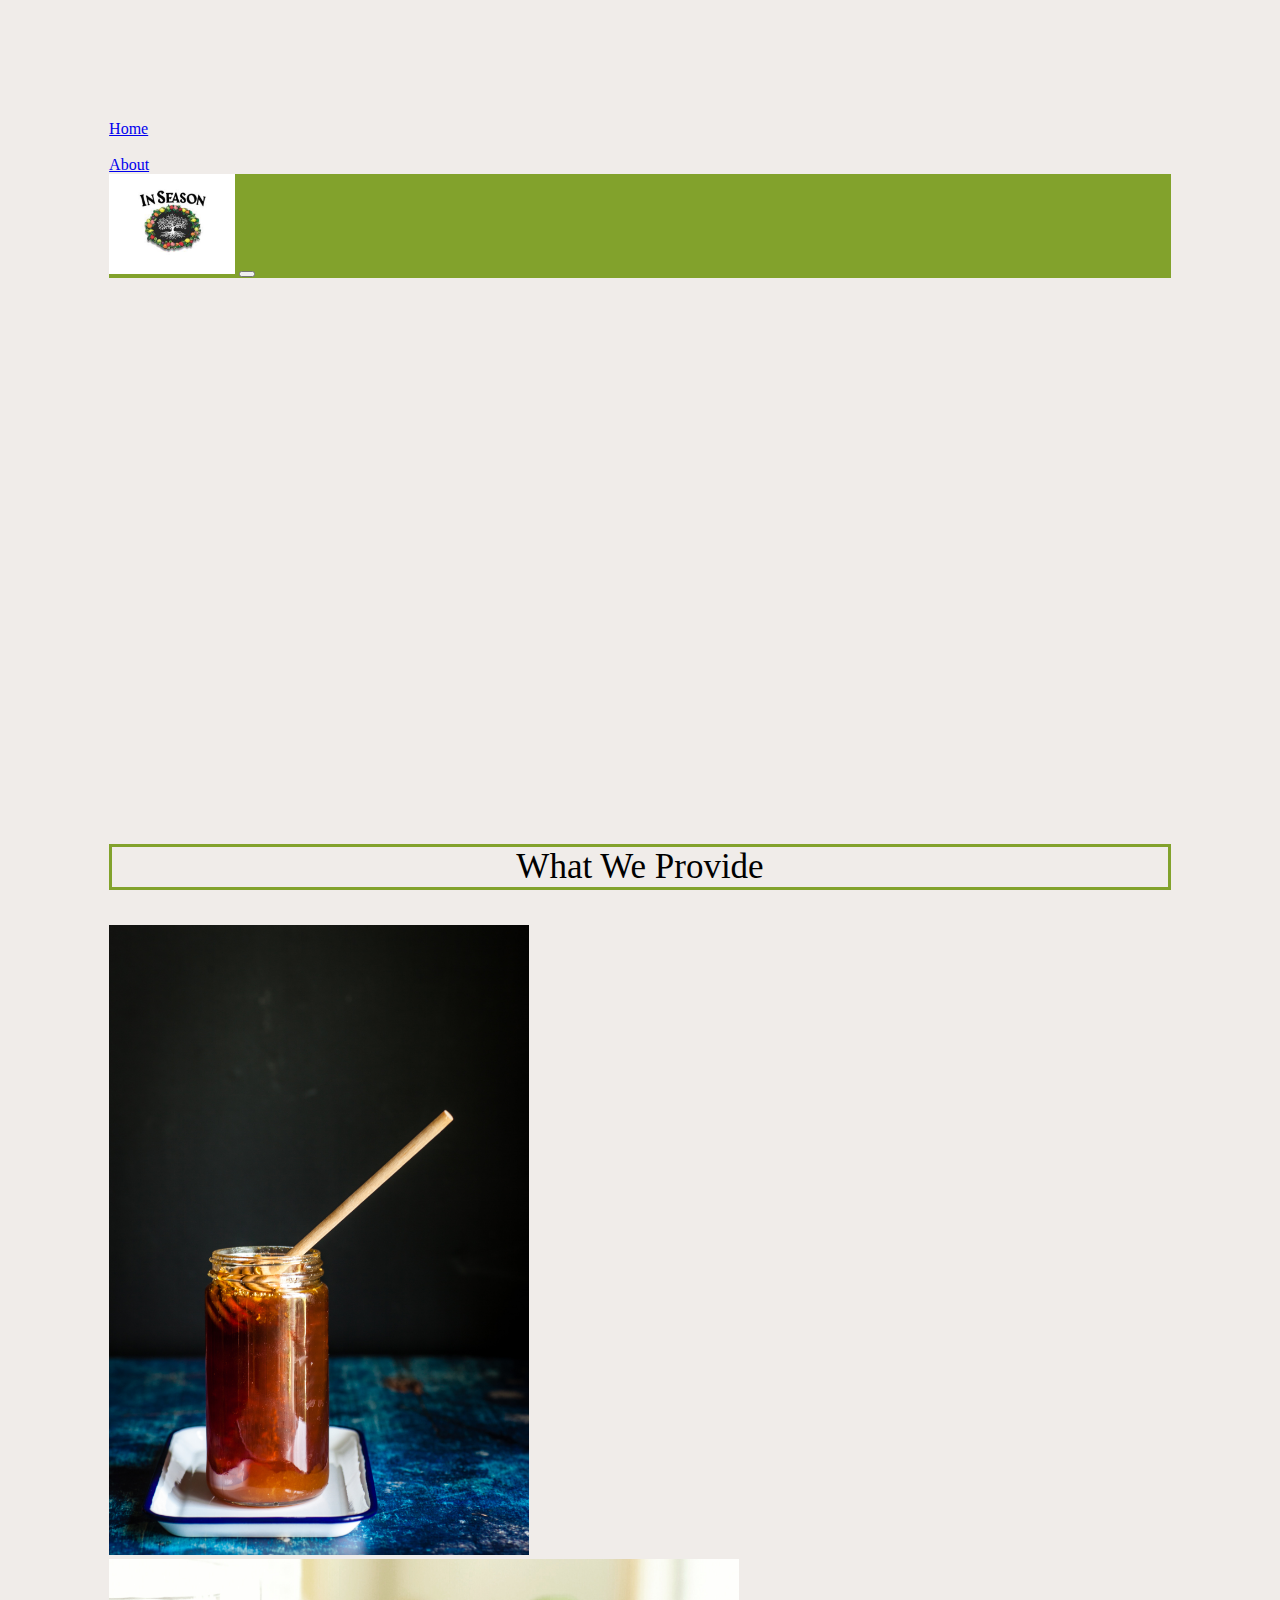
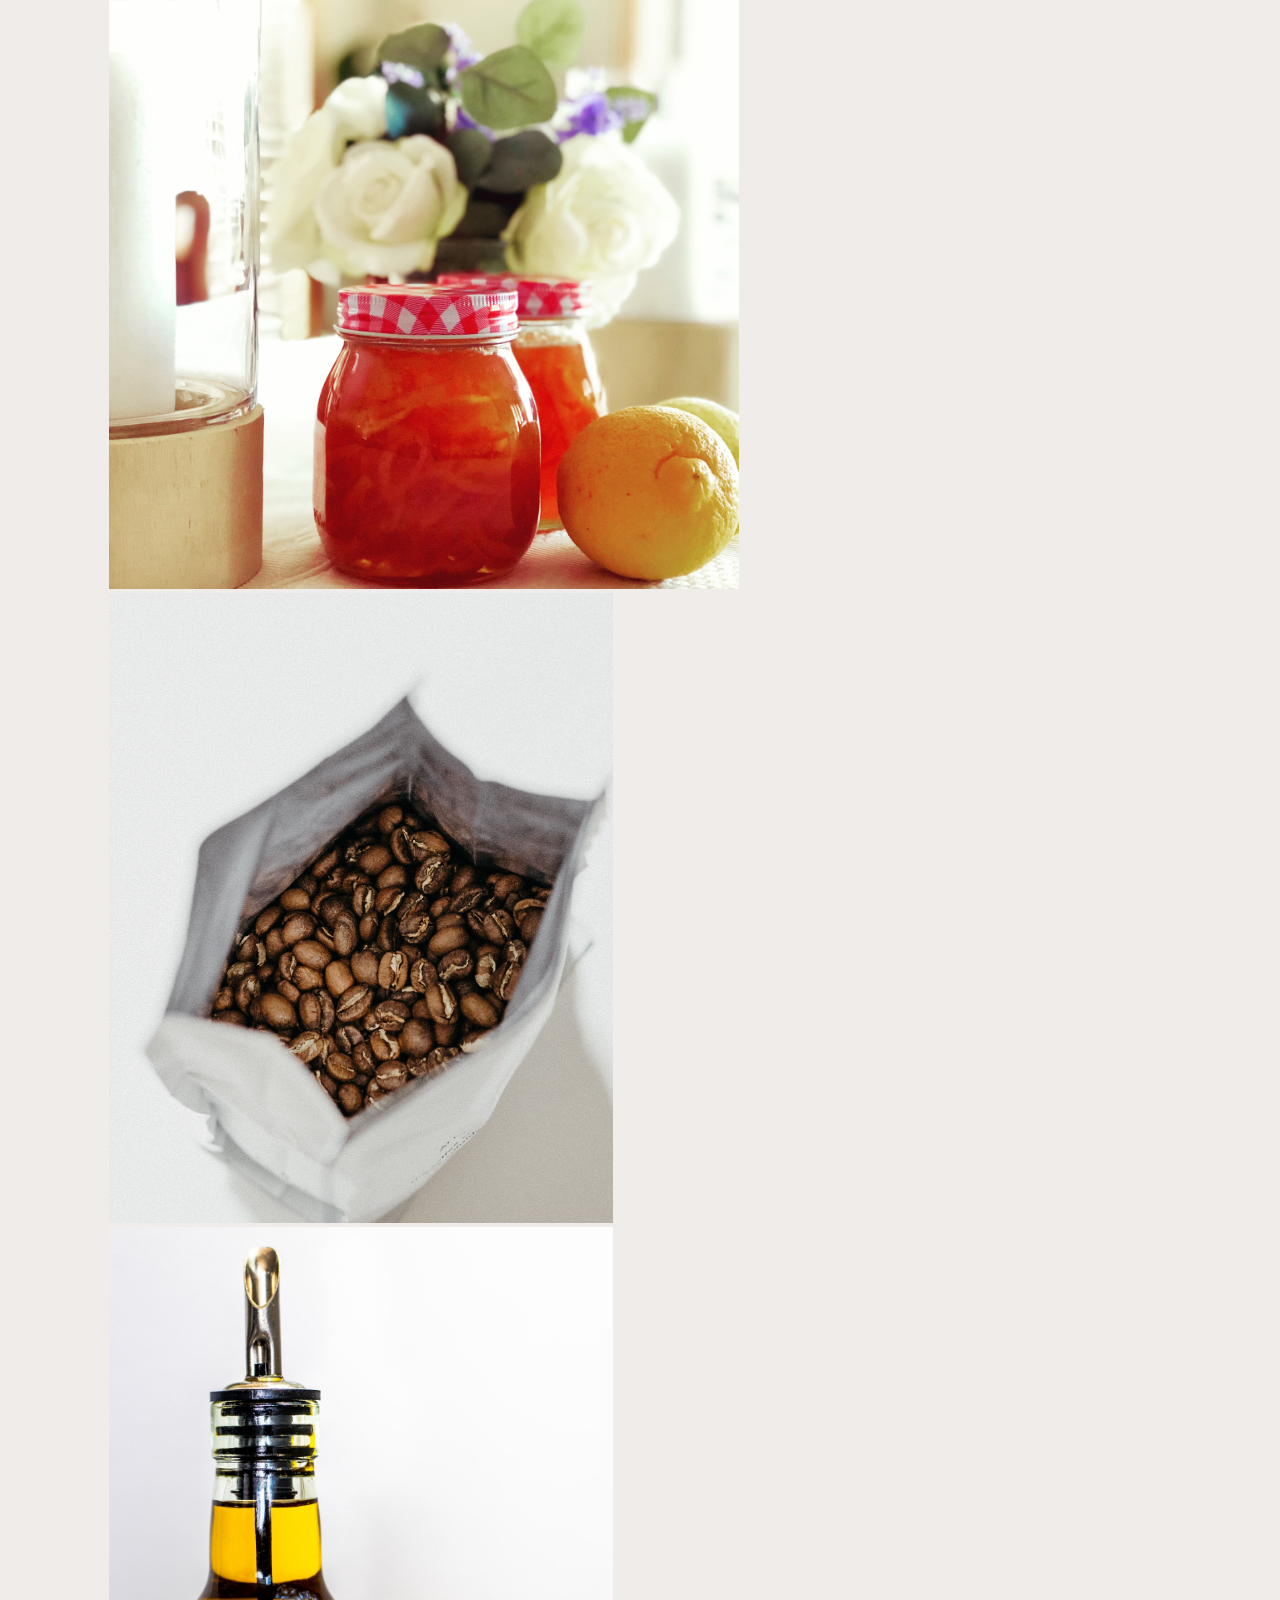
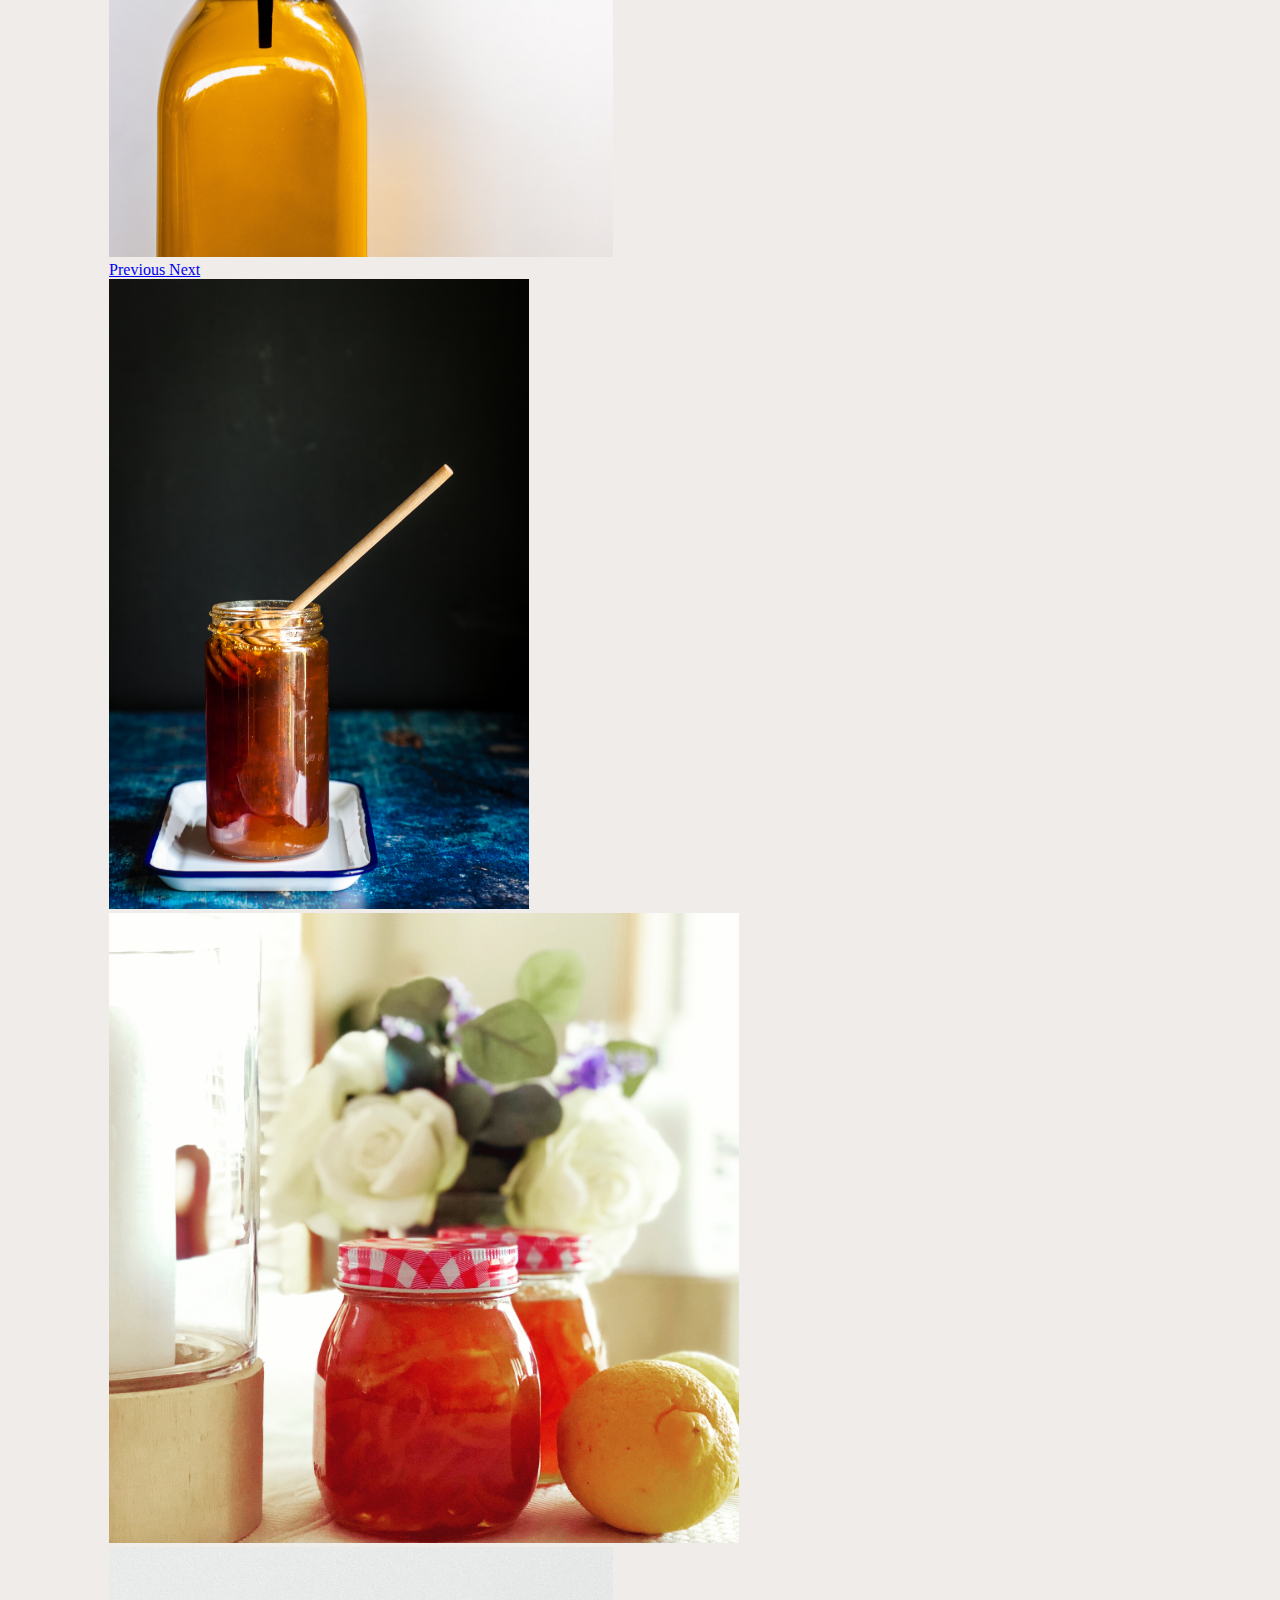
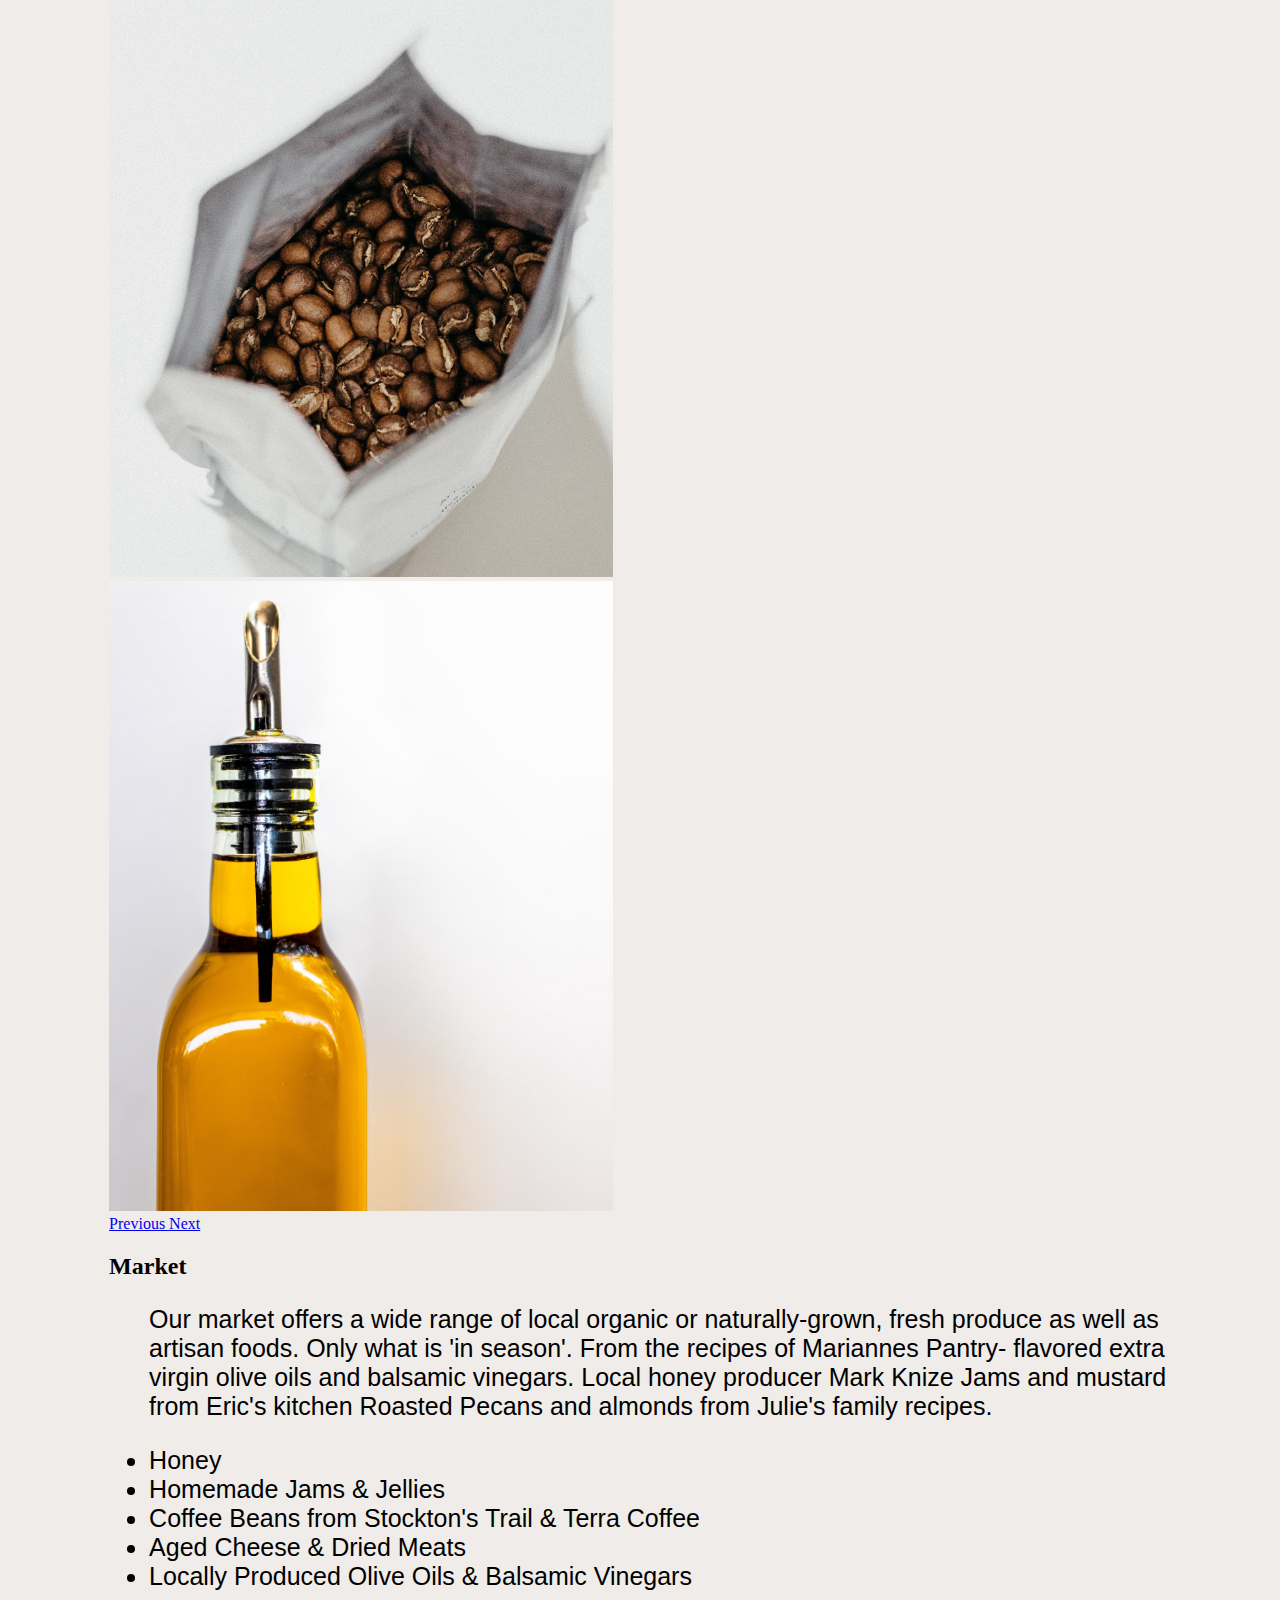
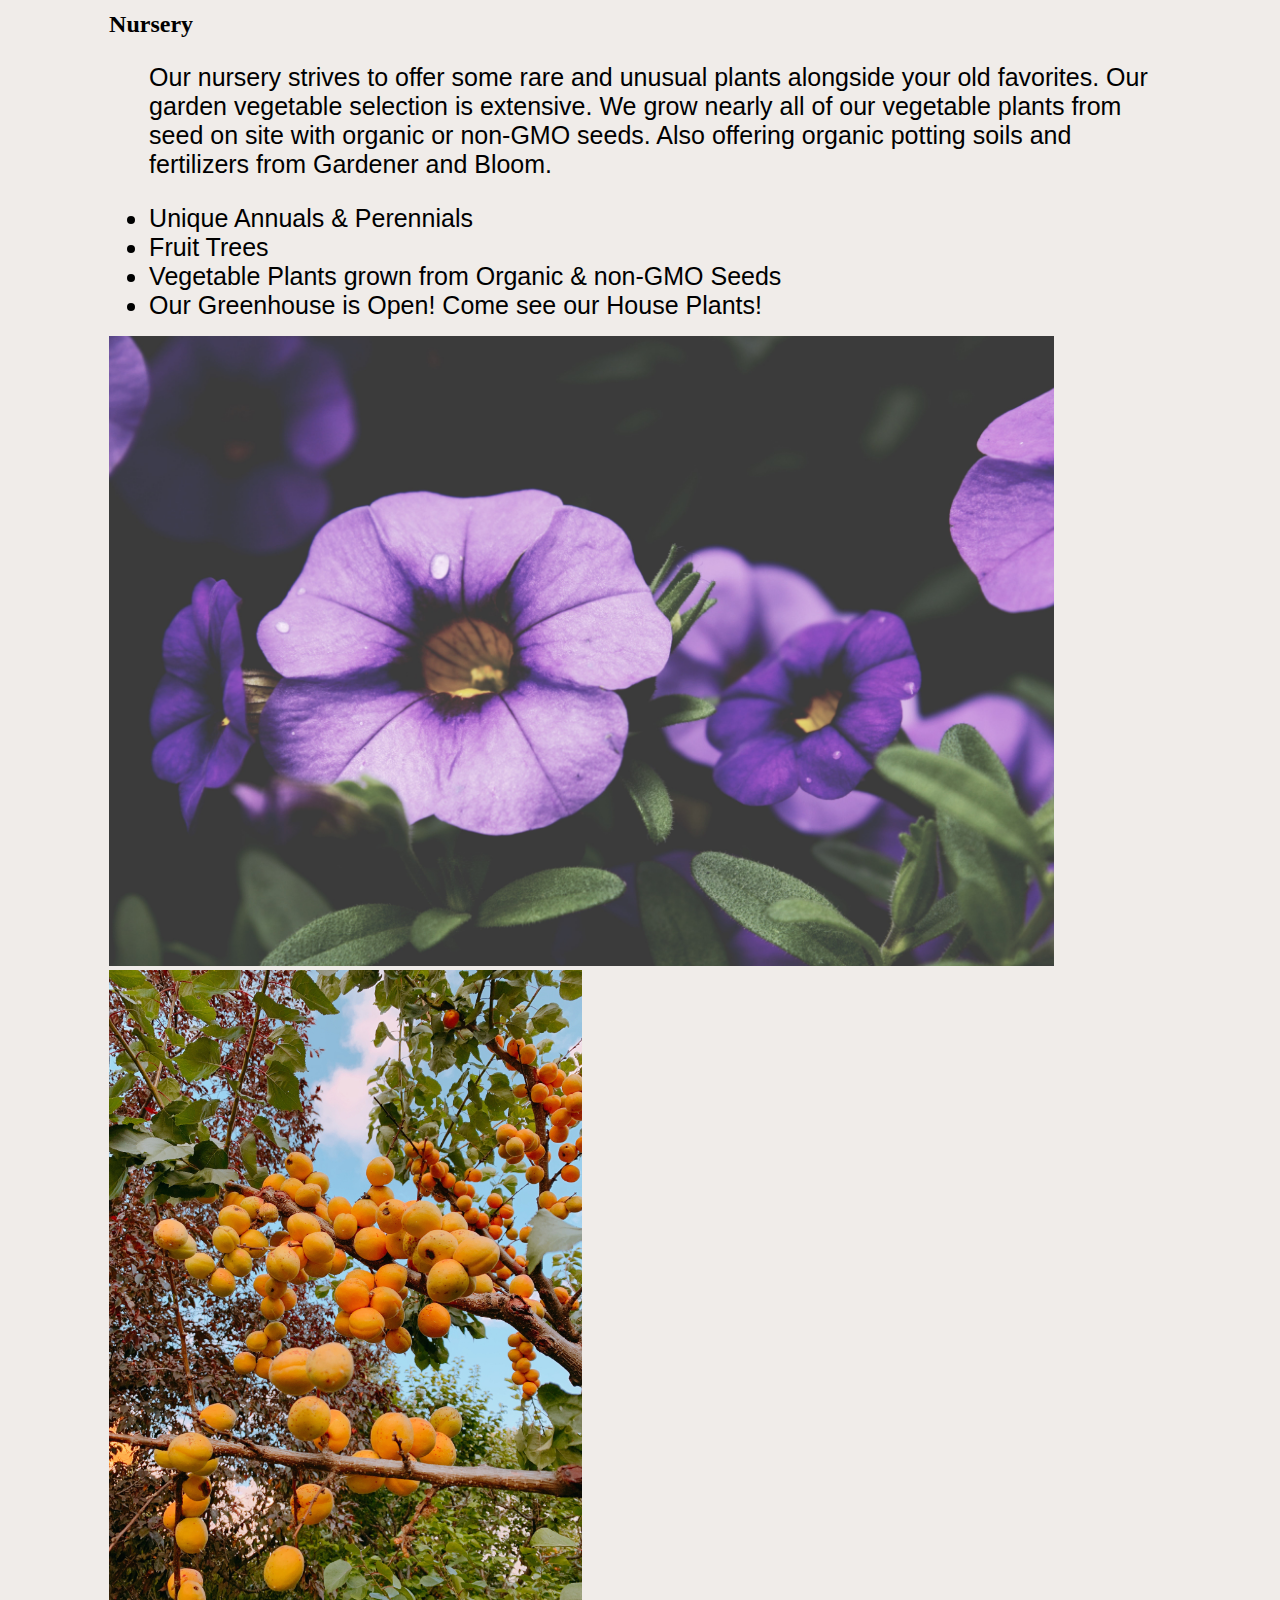
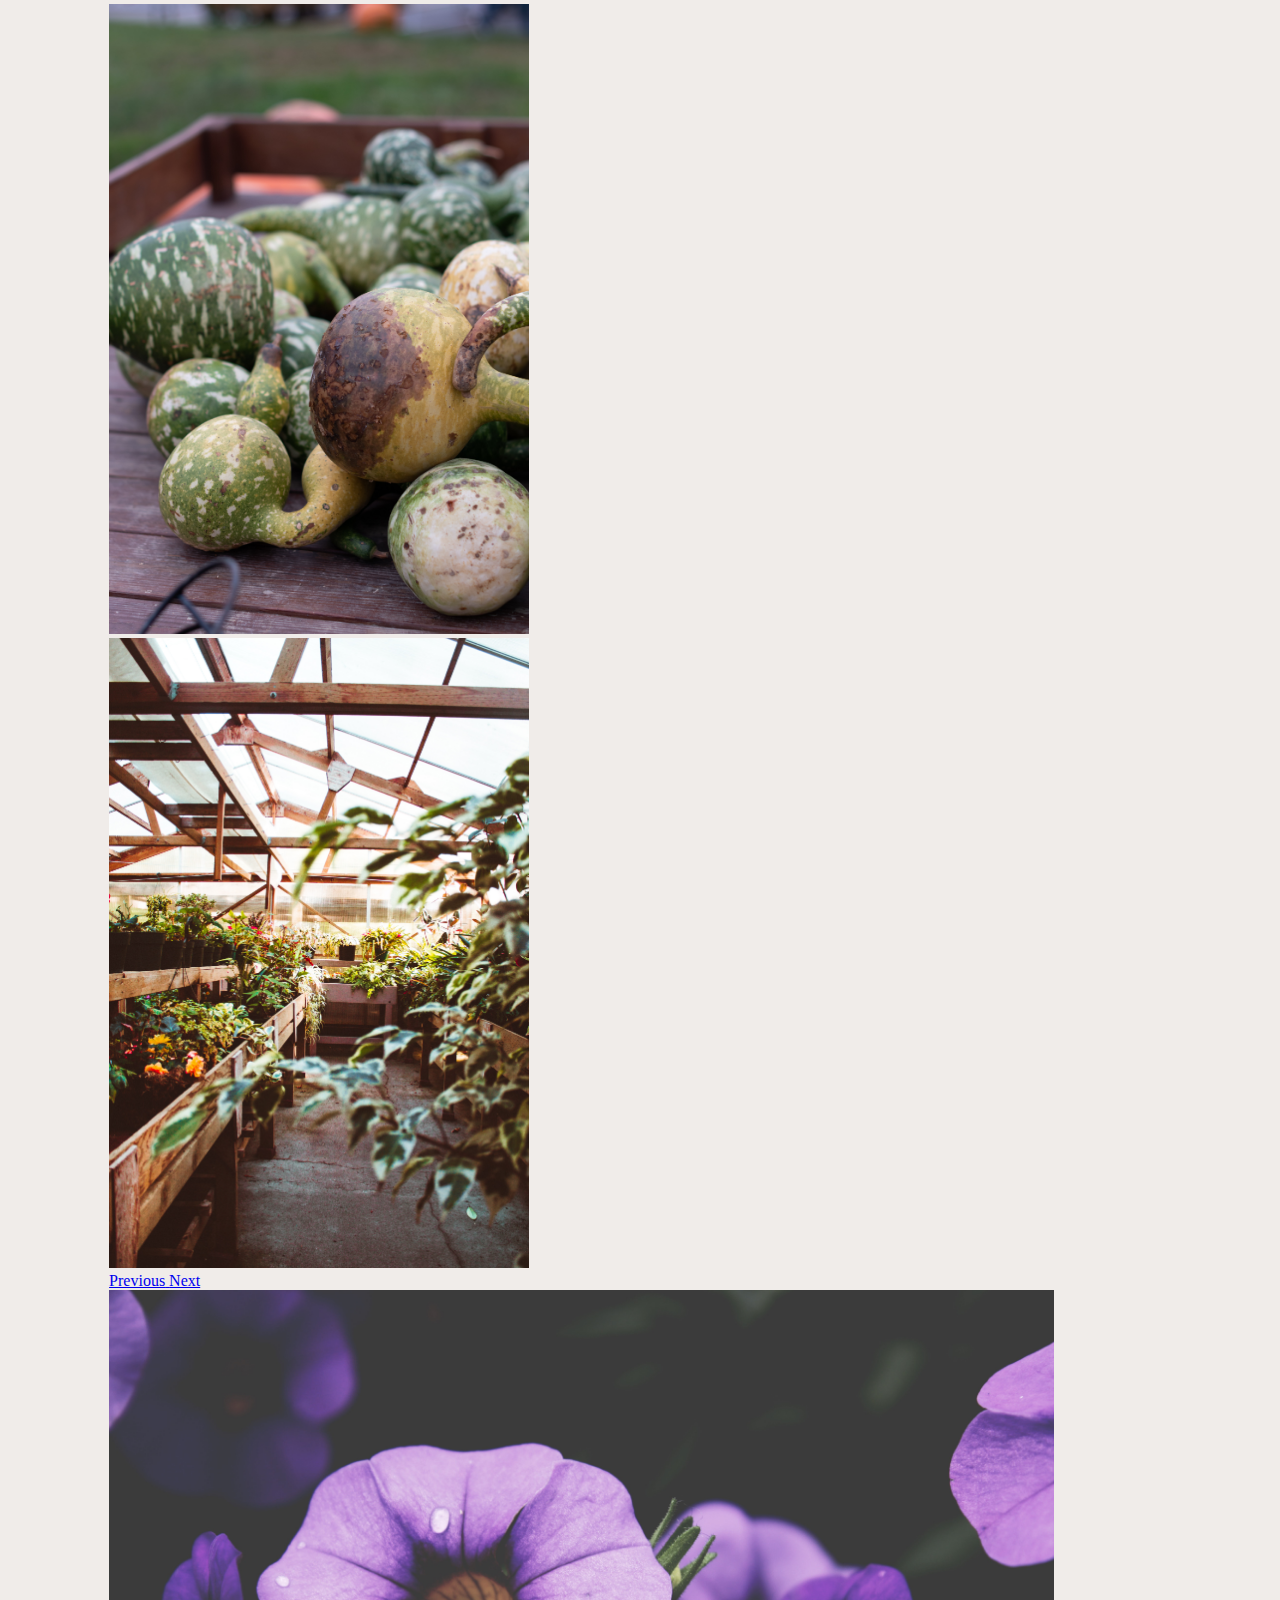
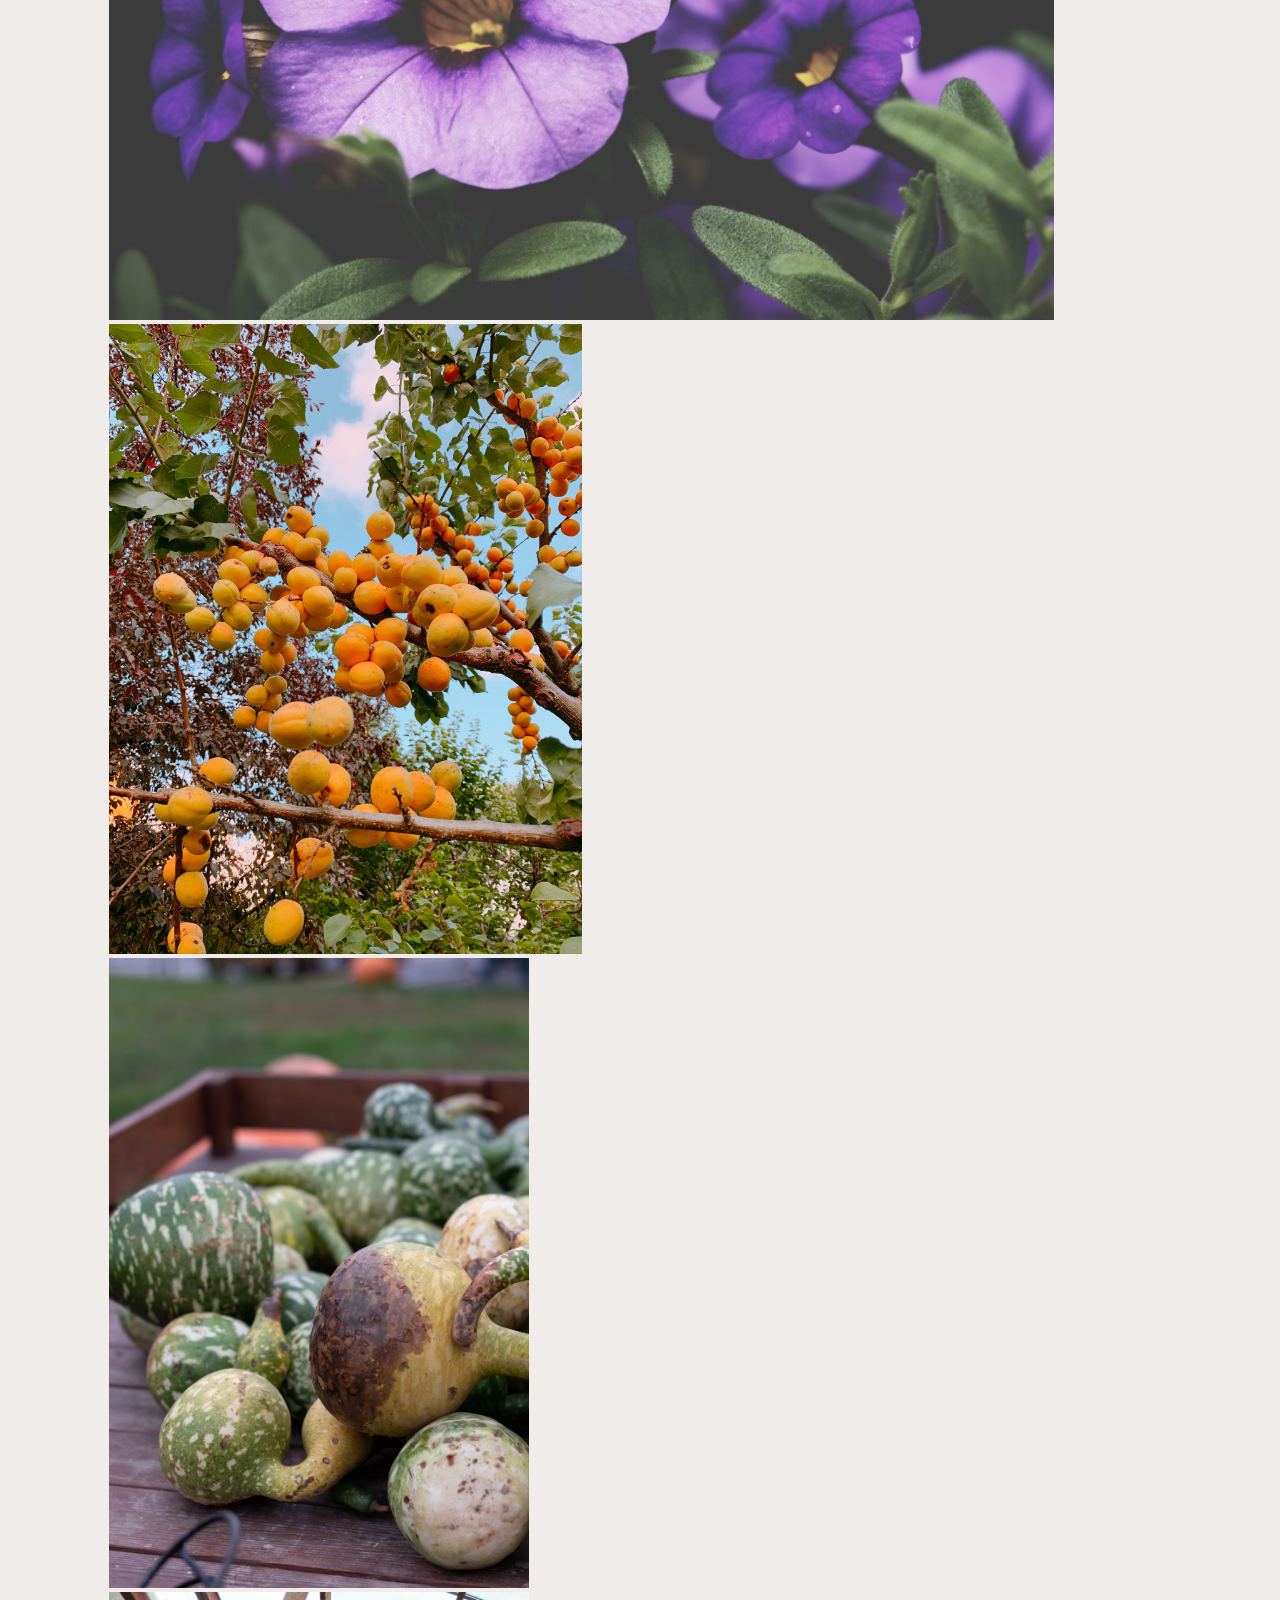
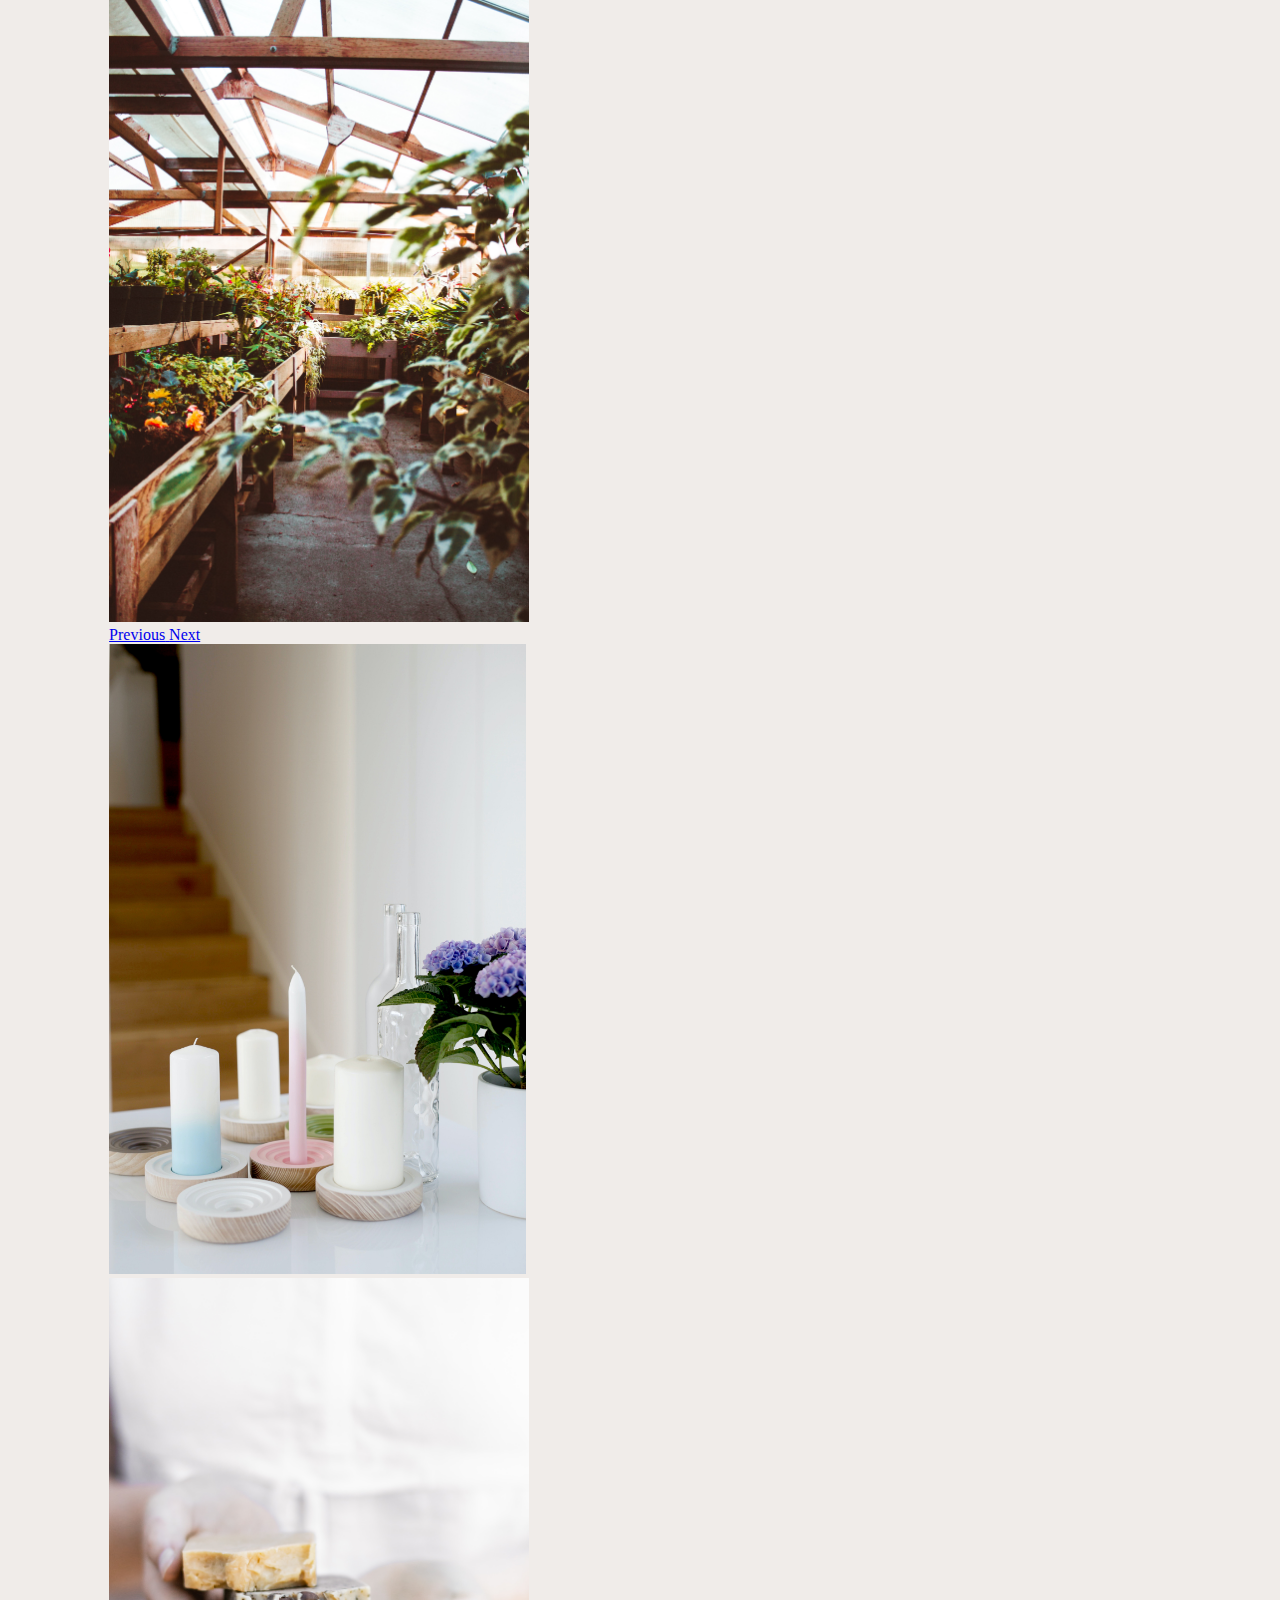
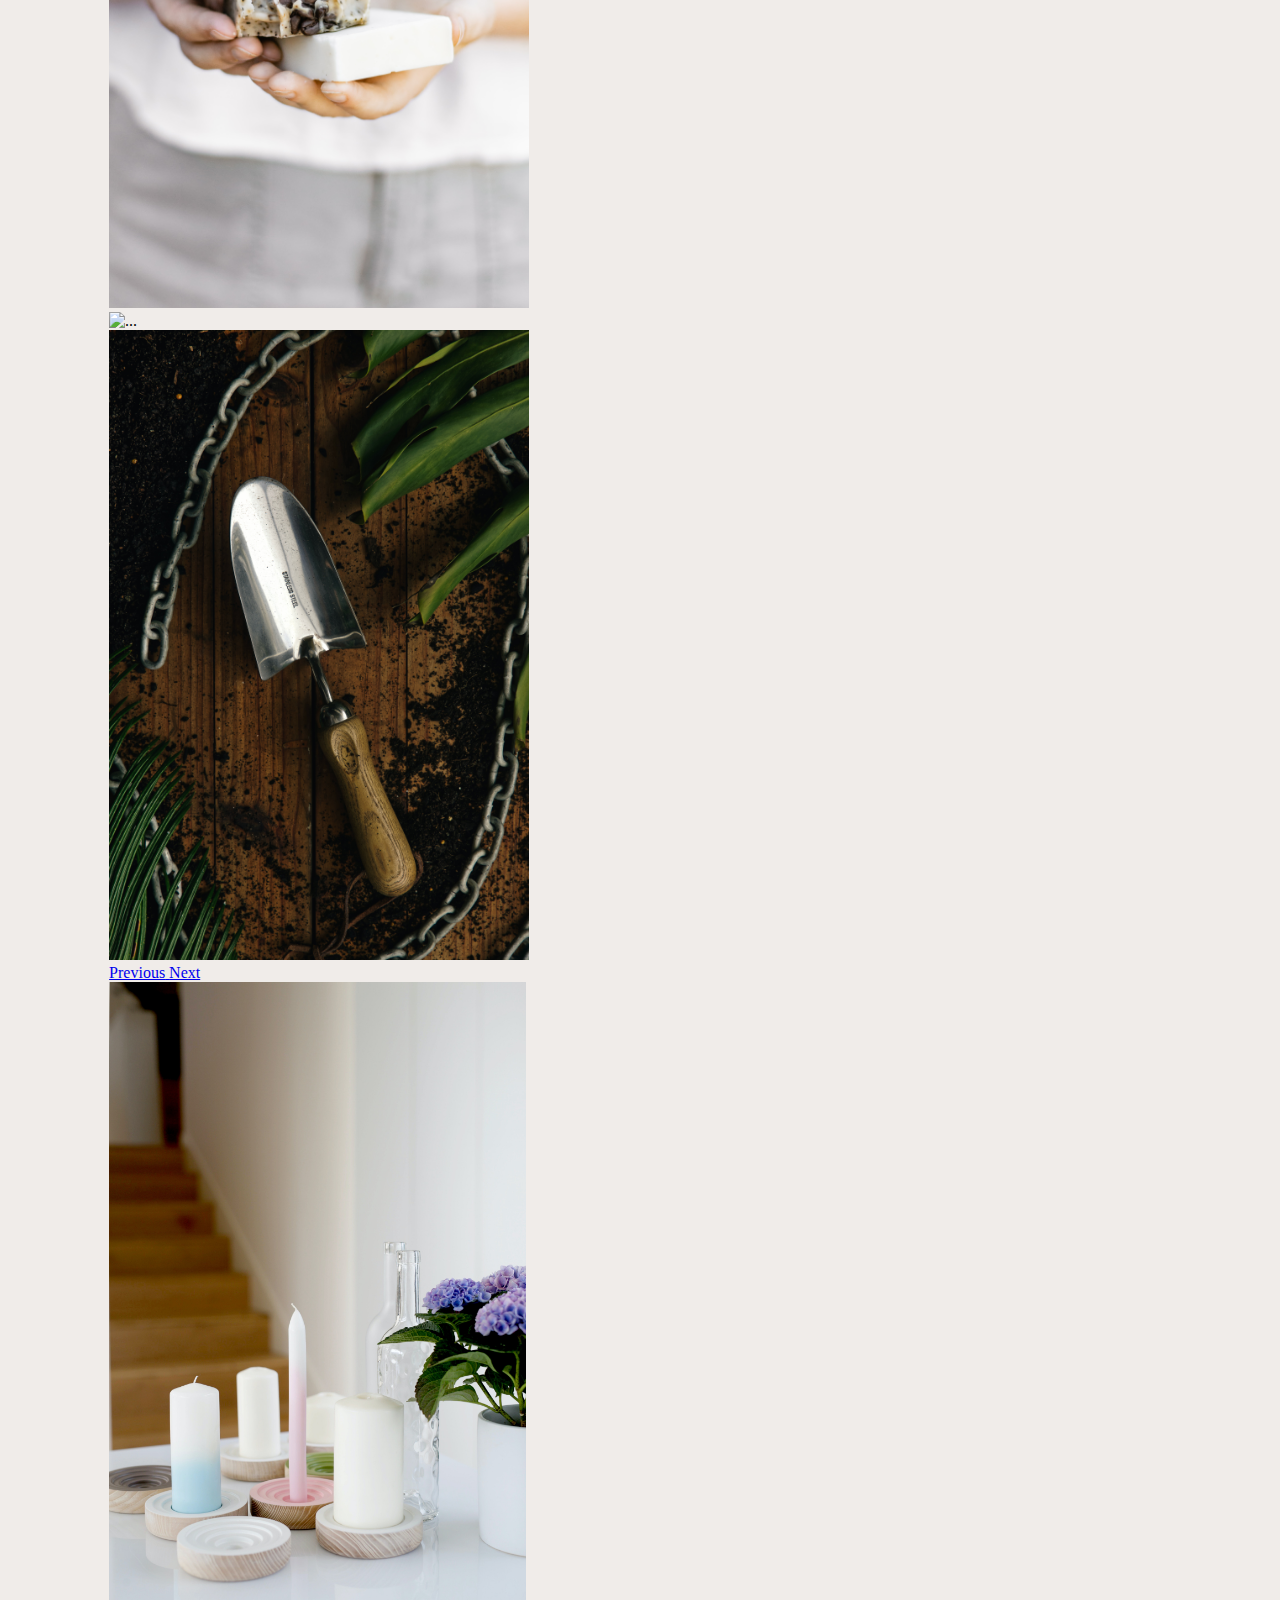
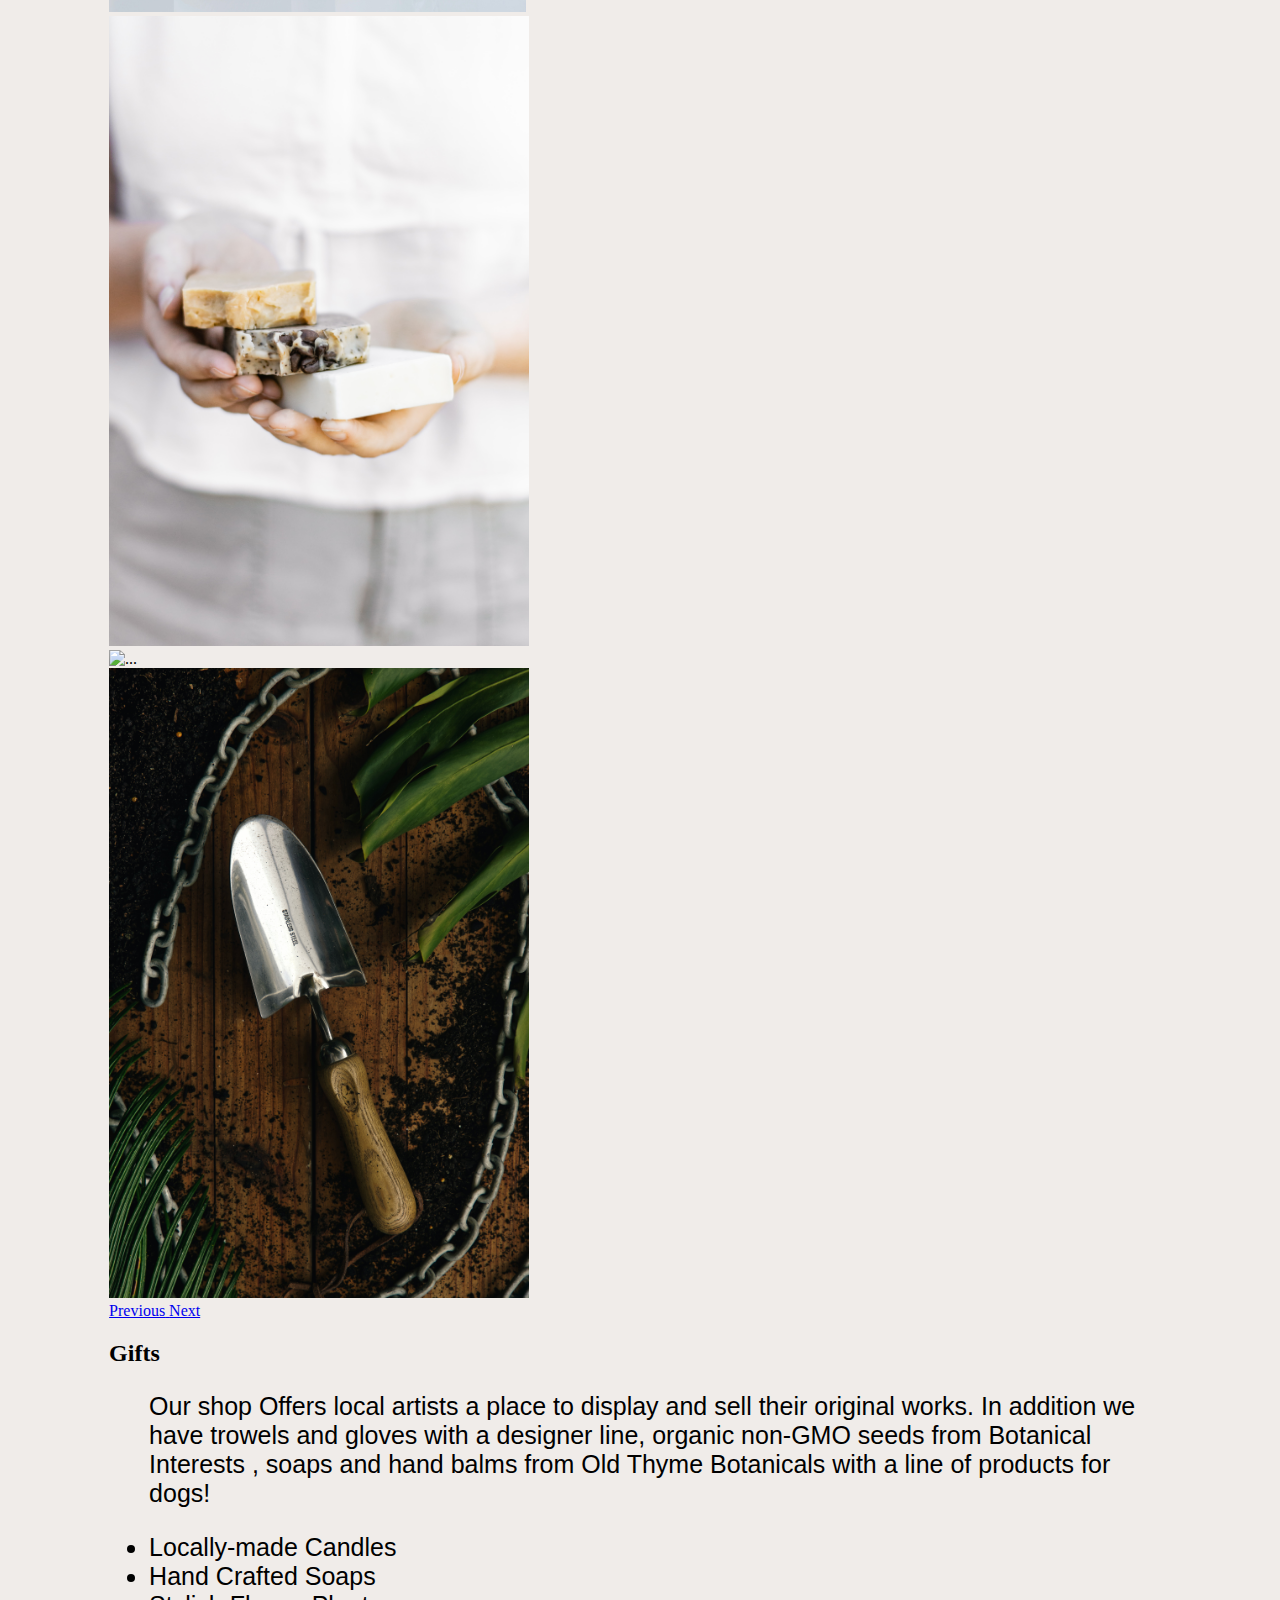
==== commit 11edb1c2: "Footer Adjustment" ====
--- a/index.html
+++ b/index.html
@@ -126,11 +126,11 @@
                                 Local honey producer Mark Knize
                                 Jams and mustard from Eric's kitchen
                                 Roasted Pecans and almonds from Julie's family recipes.</p>
-                            <li class="list-group-item whiteyFont lists">Honey</li>
-                            <li class="list-group-item whiteyFont lists">Homemade Jams & Jellies</li>
-                            <li class="list-group-item whiteyFont lists">Coffee Beans from Stockton's Trail & Terra Coffee</li>
-                            <li class="list-group-item whiteyFont lists">Aged Cheese & Dried Meats</li>
-                            <li class="list-group-item whiteyFont lists">Locally Produced Olive Oils & Balsamic Vinegars</li>
+                            <li class="list-group-item whiteyFont bios">Honey</li>
+                            <li class="list-group-item whiteyFont bios">Homemade Jams & Jellies</li>
+                            <li class="list-group-item whiteyFont bios">Coffee Beans from Stockton's Trail & Terra Coffee</li>
+                            <li class="list-group-item whiteyFont bios">Aged Cheese & Dried Meats</li>
+                            <li class="list-group-item whiteyFont bios">Locally Produced Olive Oils & Balsamic Vinegars</li>
                         </ul>
 
 
@@ -154,10 +154,10 @@
                                 Our garden vegetable selection is extensive. We grow nearly all of our vegetable plants
                                 from seed on site with organic or non-GMO seeds. Also offering organic potting soils and
                                 fertilizers from Gardener and Bloom.</p>
-                            <li class="list-group-item lists">Unique Annuals & Perennials</li>
-                            <li class="list-group-item lists">Fruit Trees</li>
-                            <li class="list-group-item lists">Vegetable Plants grown from Organic & non-GMO Seeds</li>
-                            <li class="list-group-item lists">Our Greenhouse is Open! Come see our House Plants!</li>
+                            <li class="list-group-item whiteyFont bios">Unique Annuals & Perennials</li>
+                            <li class="list-group-item whiteyFont bios">Fruit Trees</li>
+                            <li class="list-group-item whiteyFont bios">Vegetable Plants grown from Organic & non-GMO Seeds</li>
+                            <li class="list-group-item whiteyFont bios">Our Greenhouse is Open! Come see our House Plants!</li>
                         </ul>
 
 
@@ -290,10 +290,10 @@
                                 have trowels and gloves with a designer line, organic non-GMO seeds from Botanical
                                 Interests , soaps and hand balms from Old Thyme Botanicals with a line of products for
                                 dogs!</p>
-                            <li class="list-group-item lists">Locally-made Candles</li>
-                            <li class="list-group-item lists">Hand Crafted Soaps</li>
-                            <li class="list-group-item lists">Stylish Flower Planters</li>
-                            <li class="list-group-item lists">Trowels & Gloves</li>
+                            <li class="list-group-item whiteyFont bios">Locally-made Candles</li>
+                            <li class="list-group-item whiteyFont bios">Hand Crafted Soaps</li>
+                            <li class="list-group-item whiteyFont bios">Stylish Flower Planters</li>
+                            <li class="list-group-item whiteyFont bios">Trowels & Gloves</li>
                         </ul>
 
 
@@ -331,9 +331,9 @@
     <div class="container-fluid navFootBG  indexFormat">
         <div class="row">
             <div class="col-12 Footer-text text-center">
-                <p class="whiteyFont lists">215 E. Alpine Ave. Stockton, CA. 95204</p>
-                <p class="whiteyFont lists">1-209-949-2499</p>
-                <p class="whiteyFont lists">info@inseason.store</p>
+                <p class="whiteyFont bios">215 E. Alpine Ave. Stockton, CA. 95204</p>
+                <p class="whiteyFont bios">1-209-949-2499</p>
+                <p class="whiteyFont bios">info@inseason.store</p>
             </div>
 
 
--- a/css/styles.css
+++ b/css/styles.css
@@ -112,7 +112,5 @@
   font-size:25px;
 }
 
-.lists{
-  font-size:20px;
-}
 
+
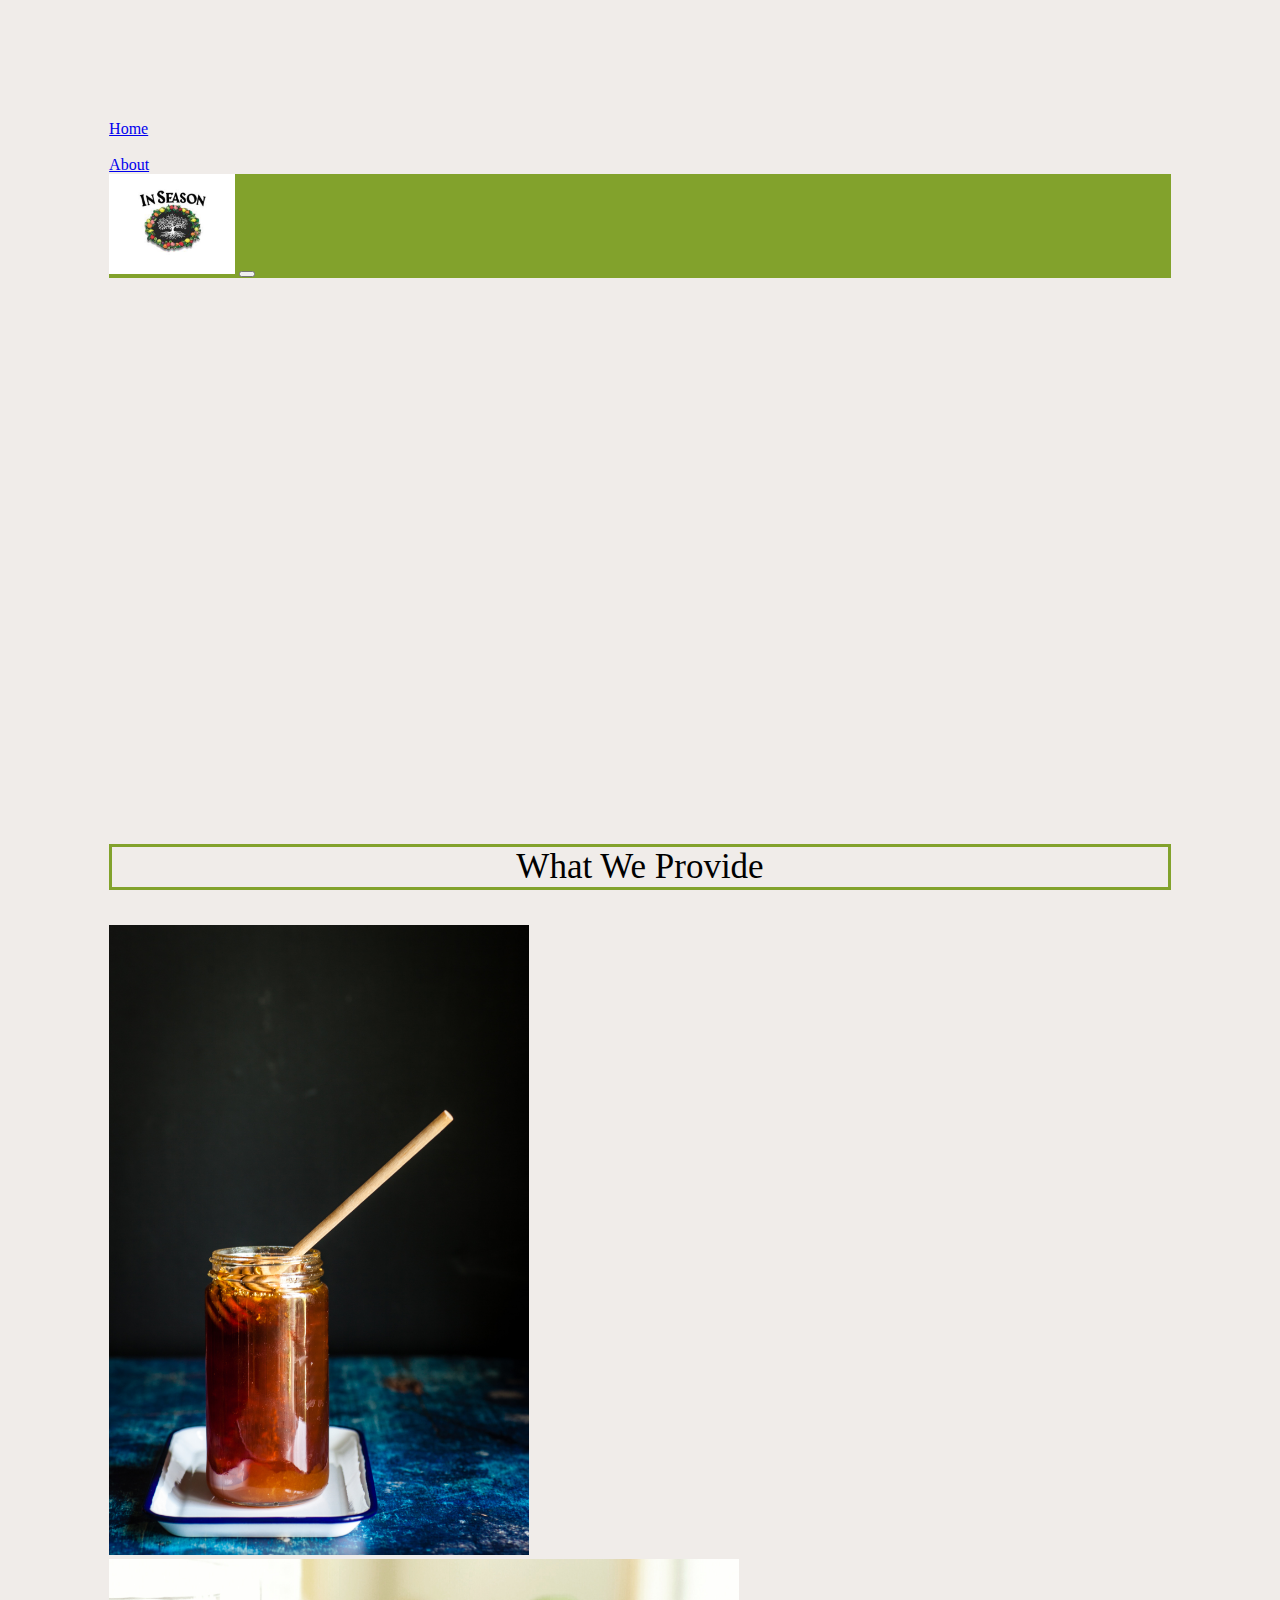
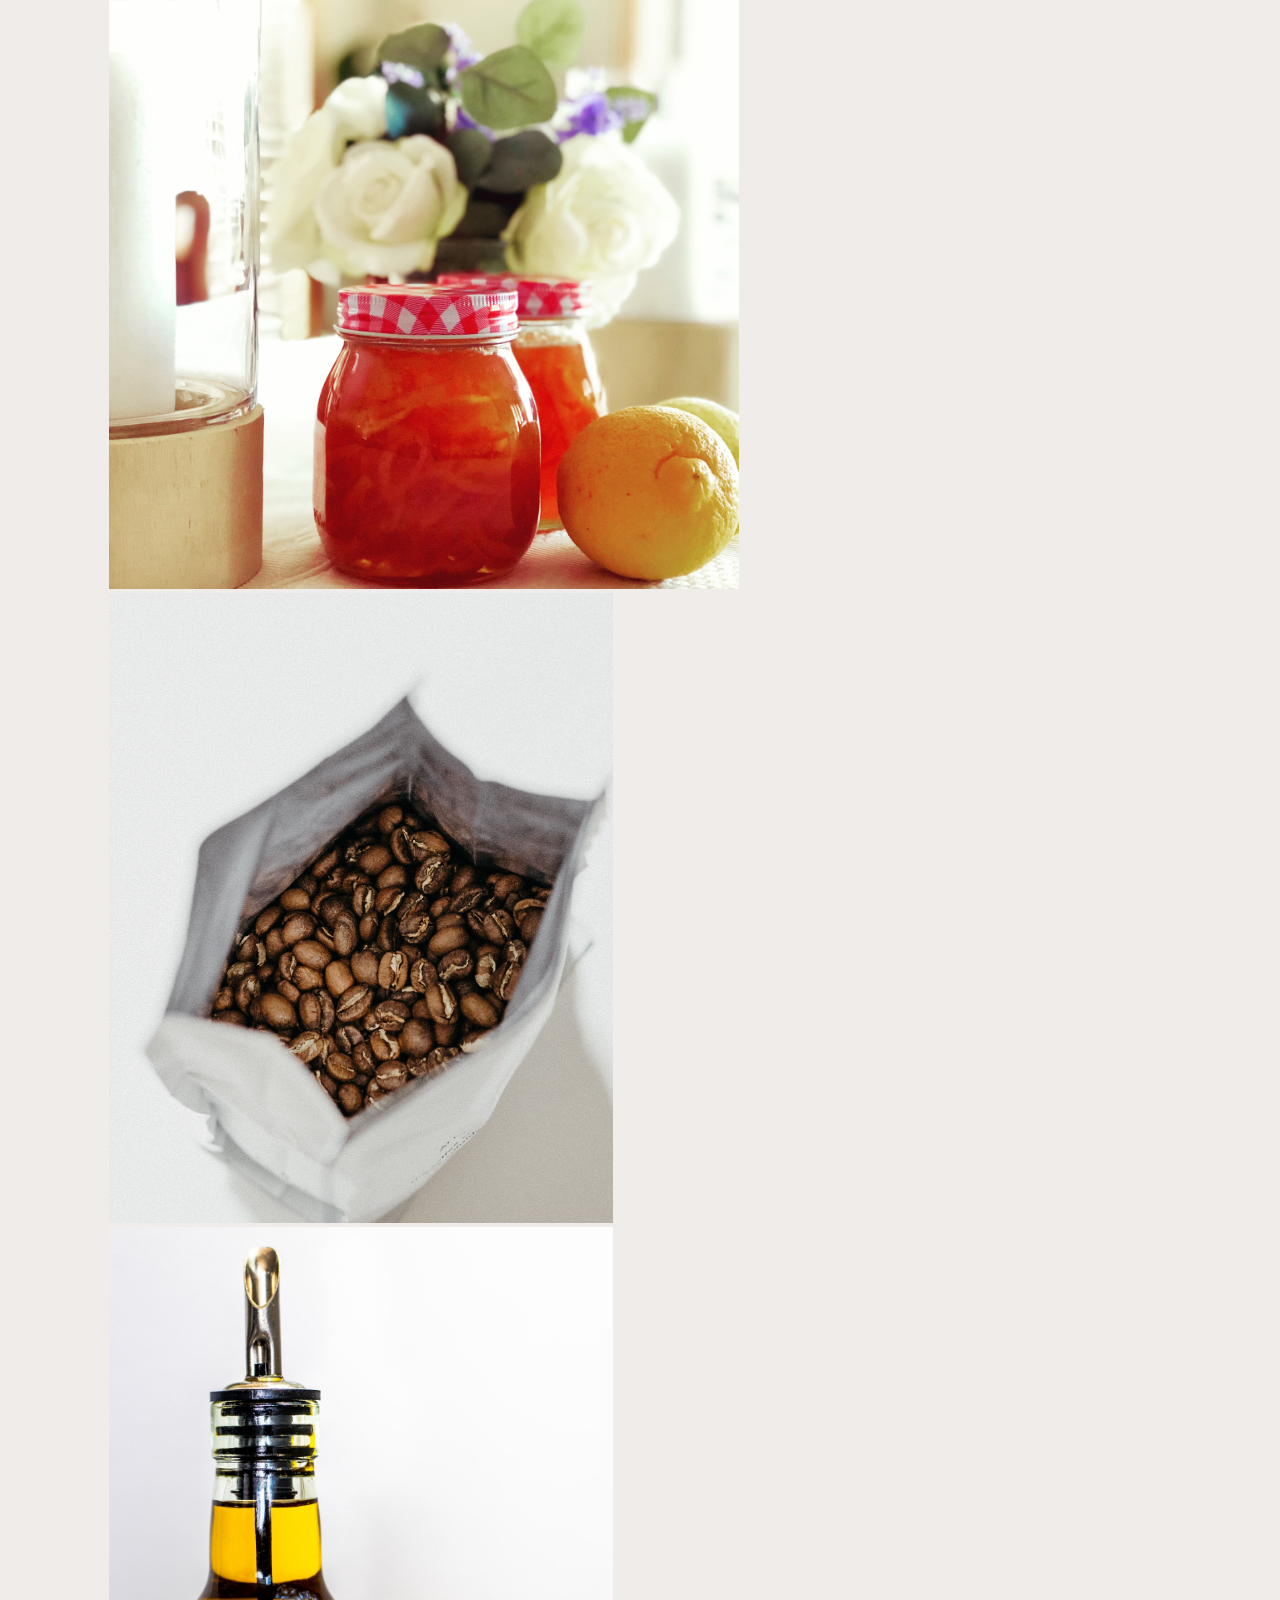
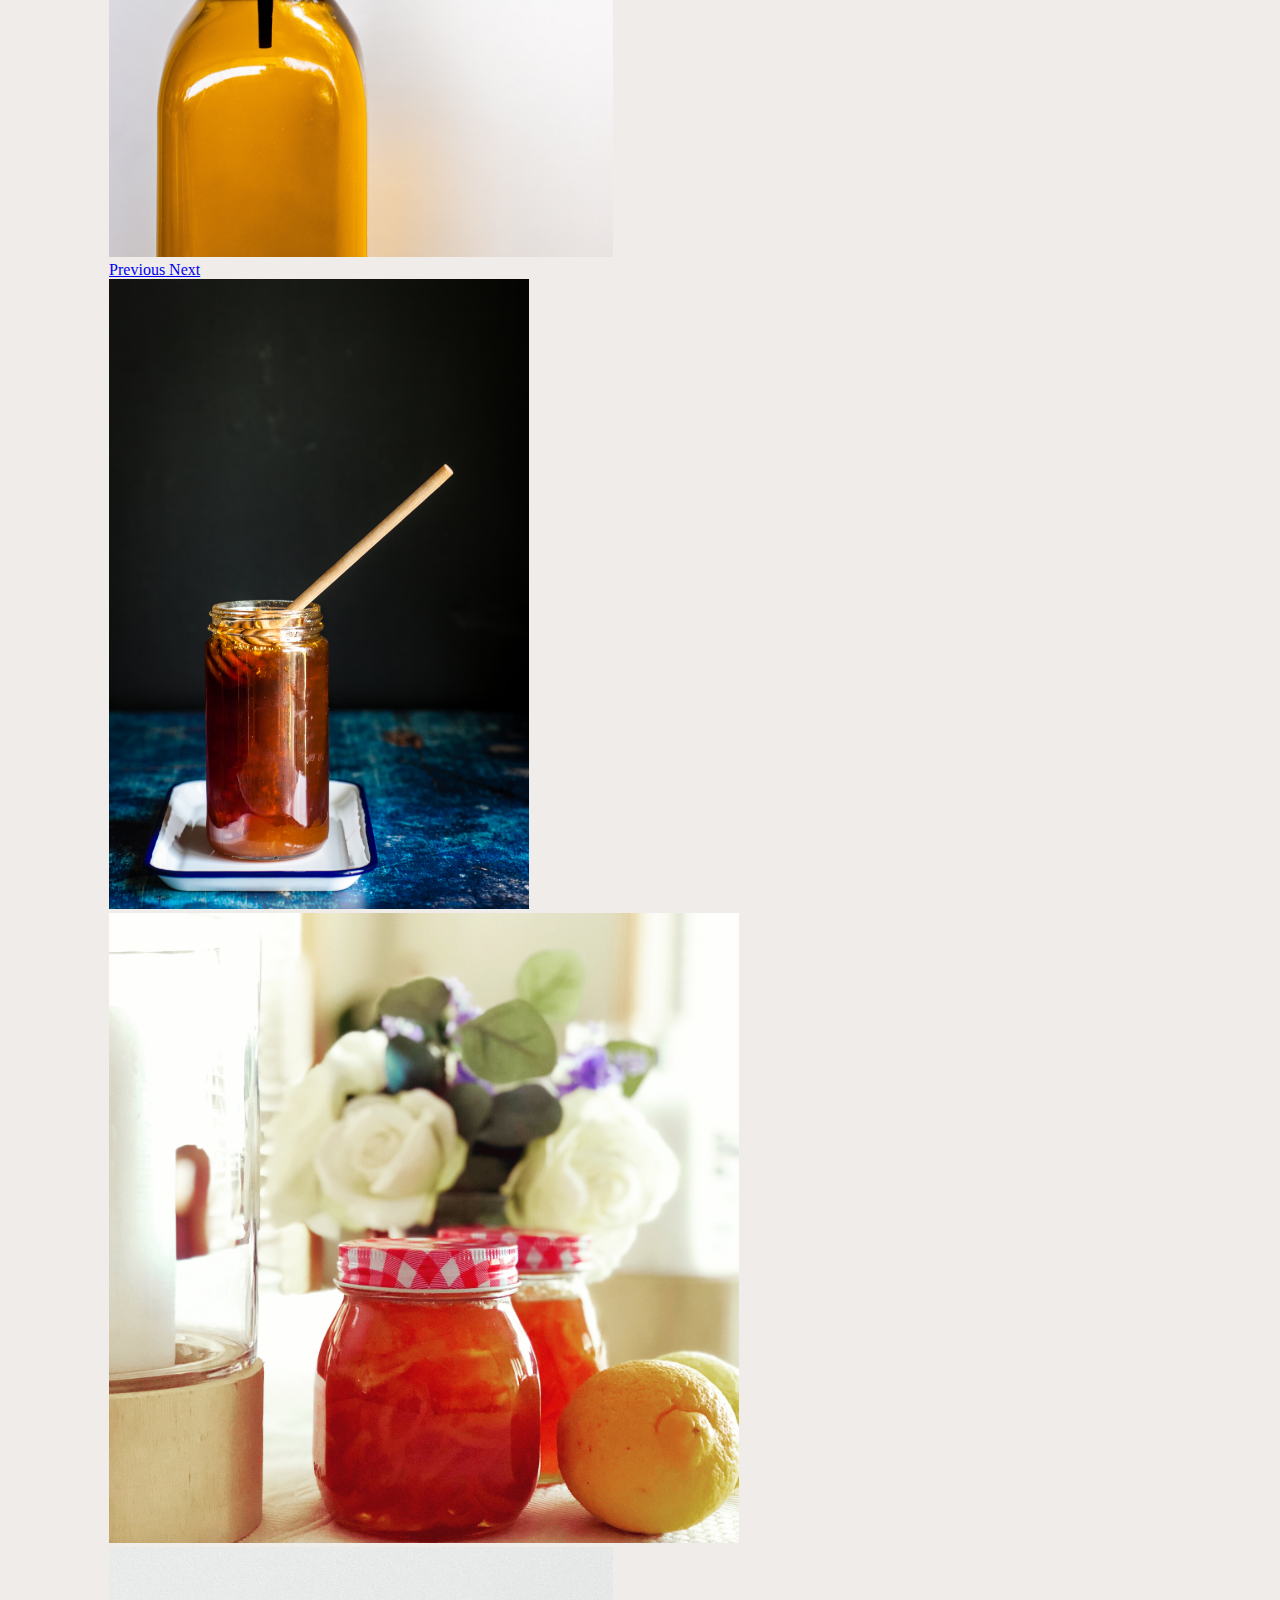
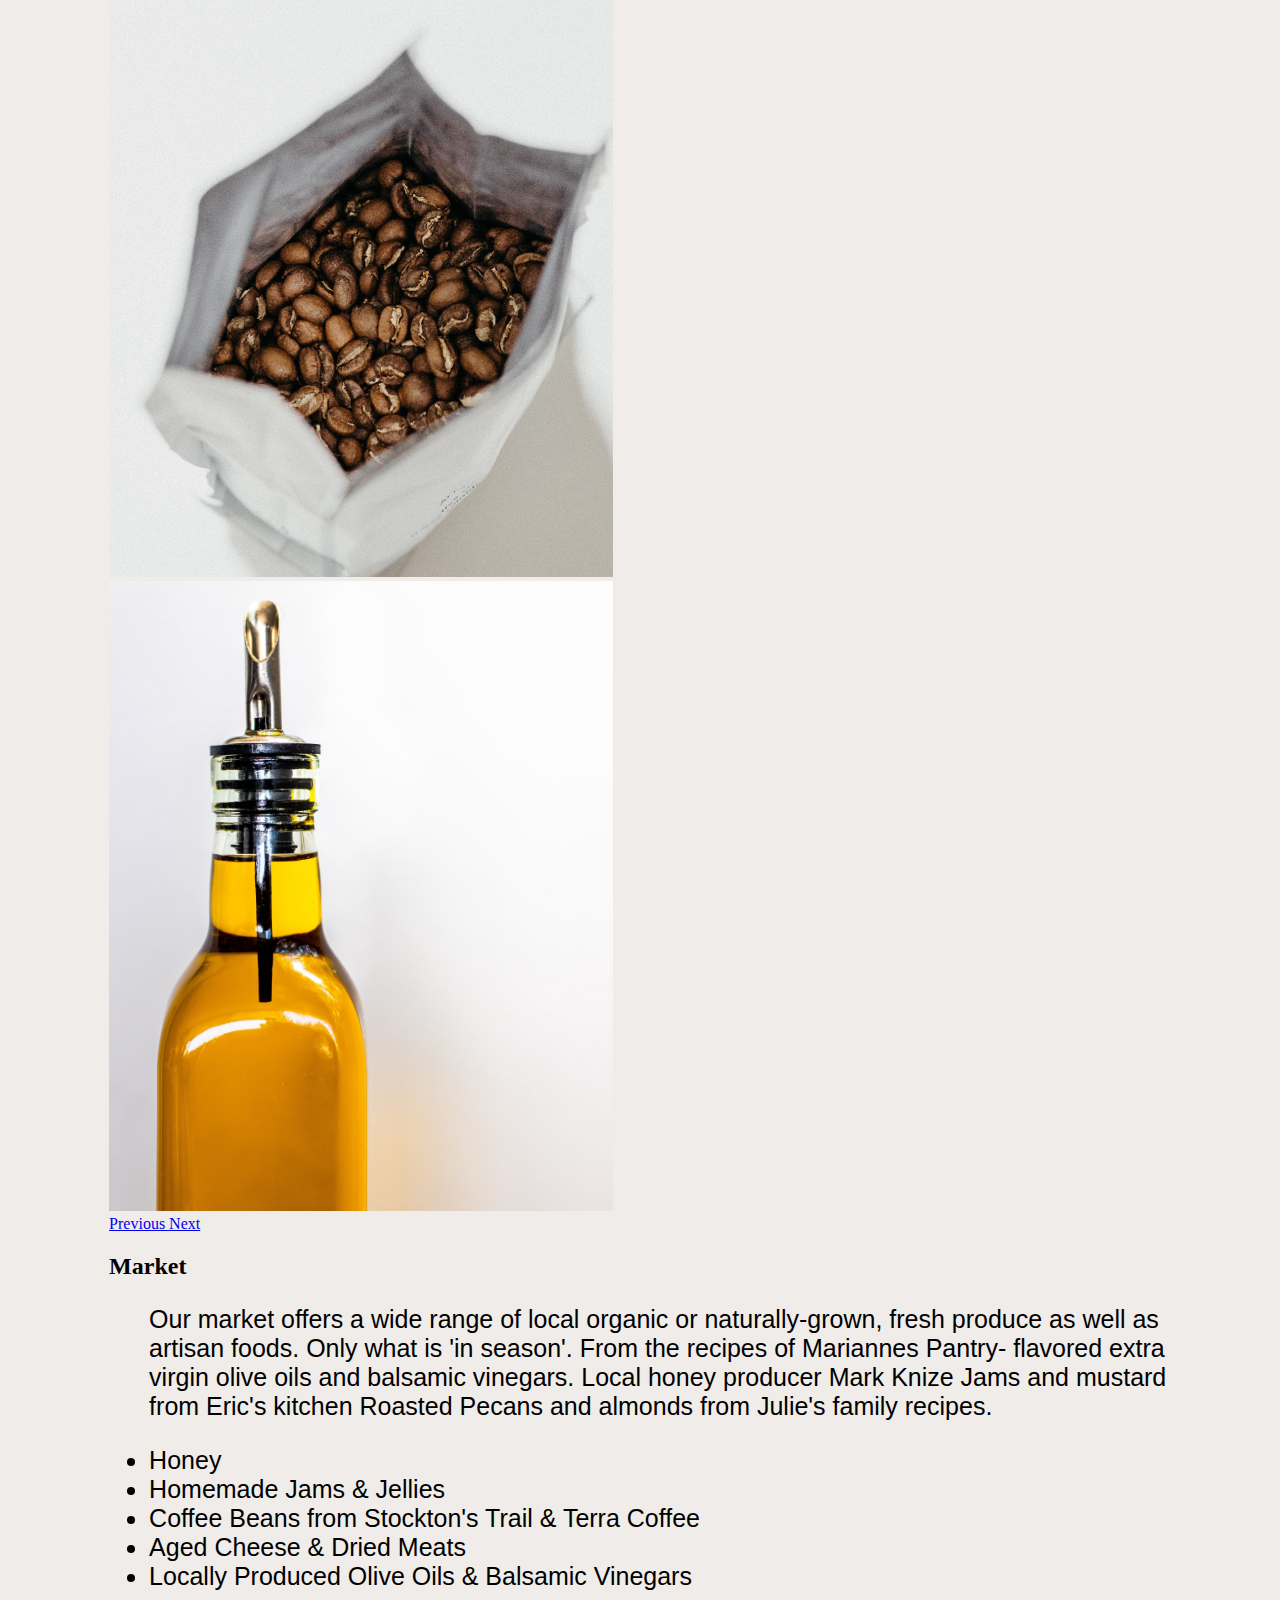
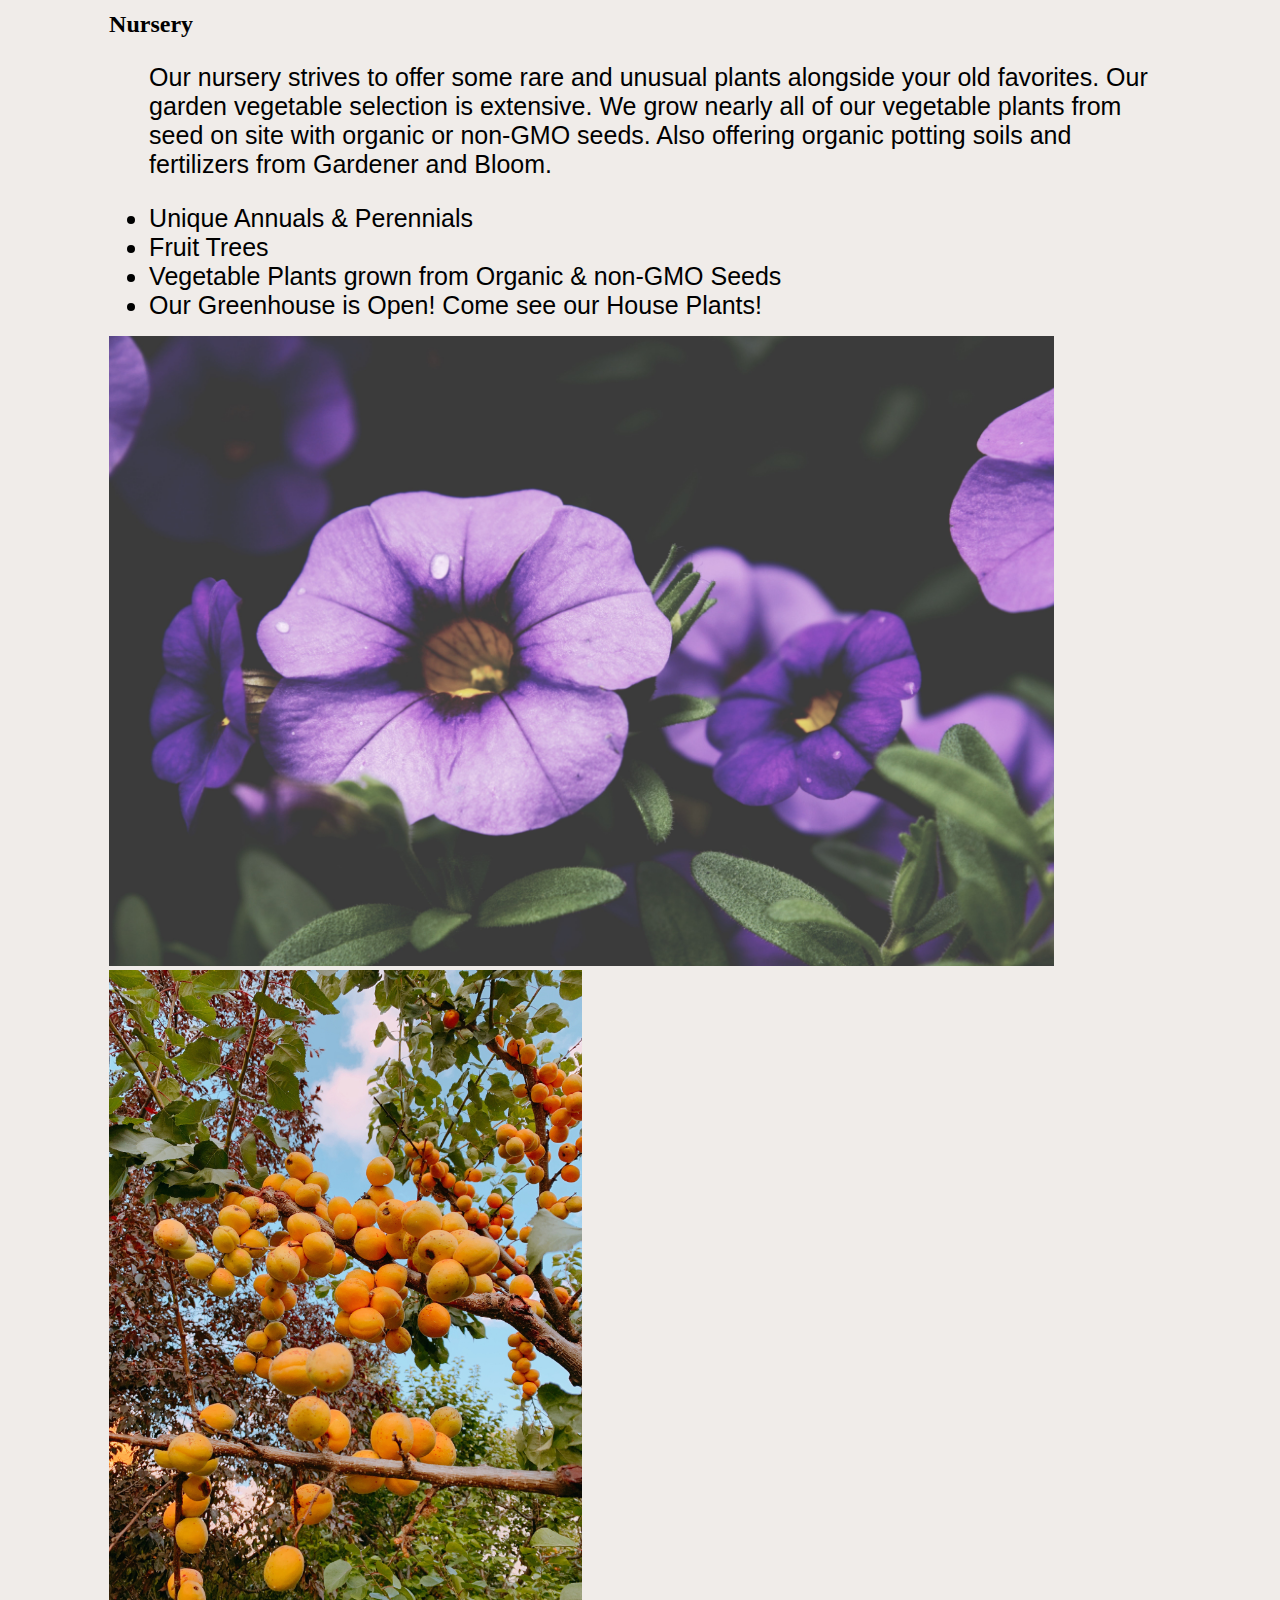
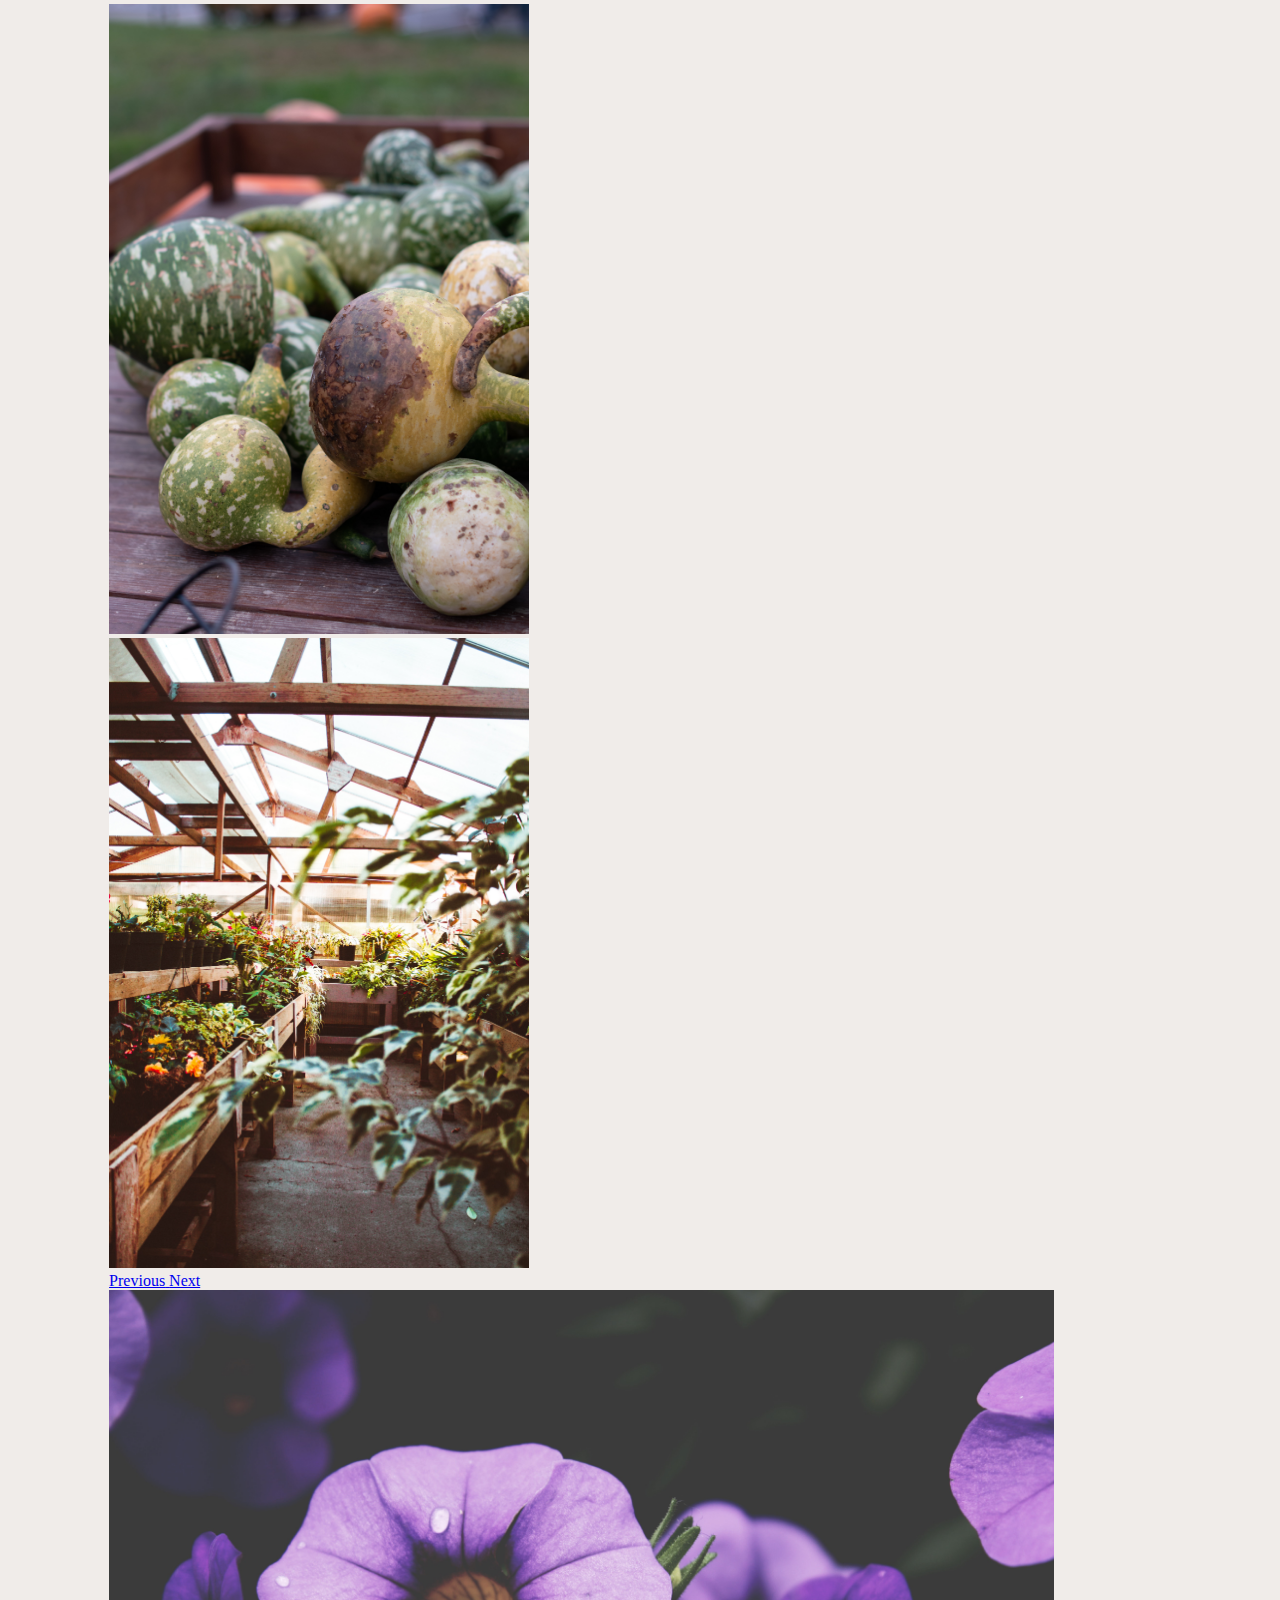
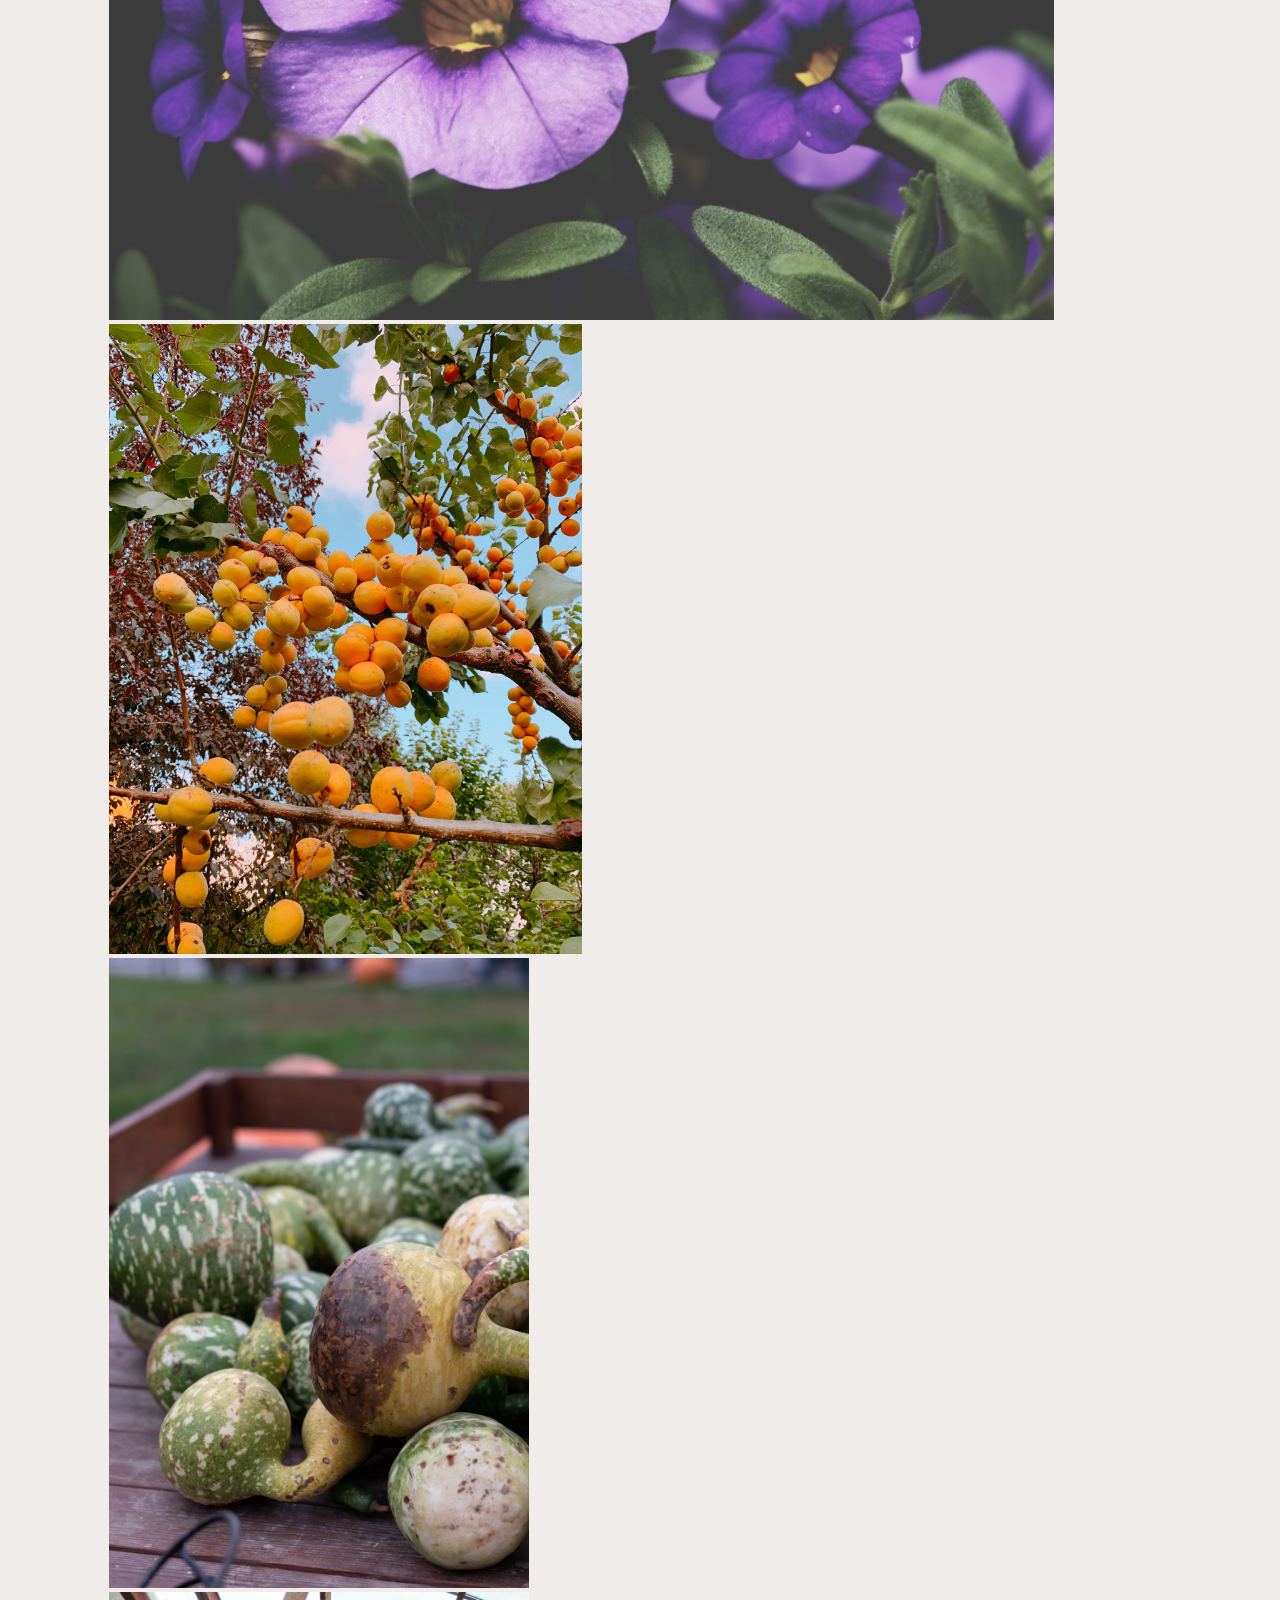
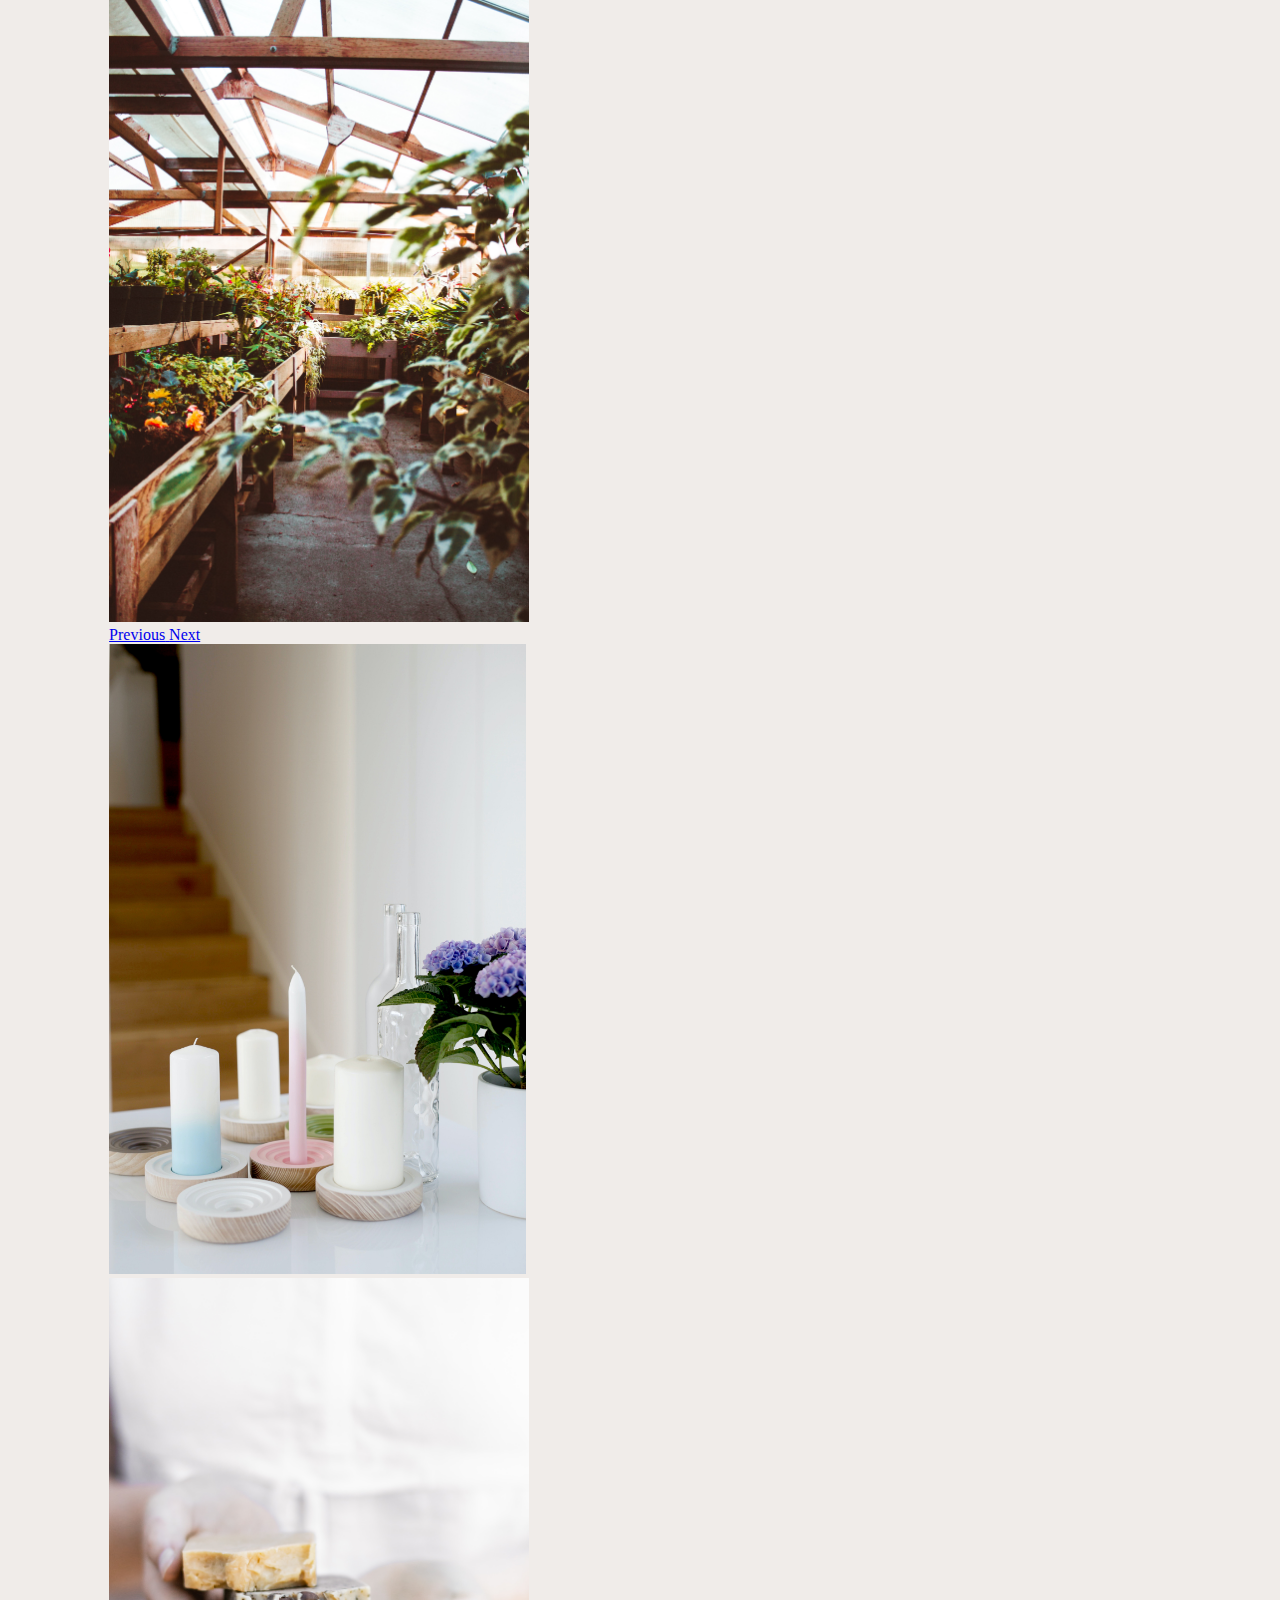
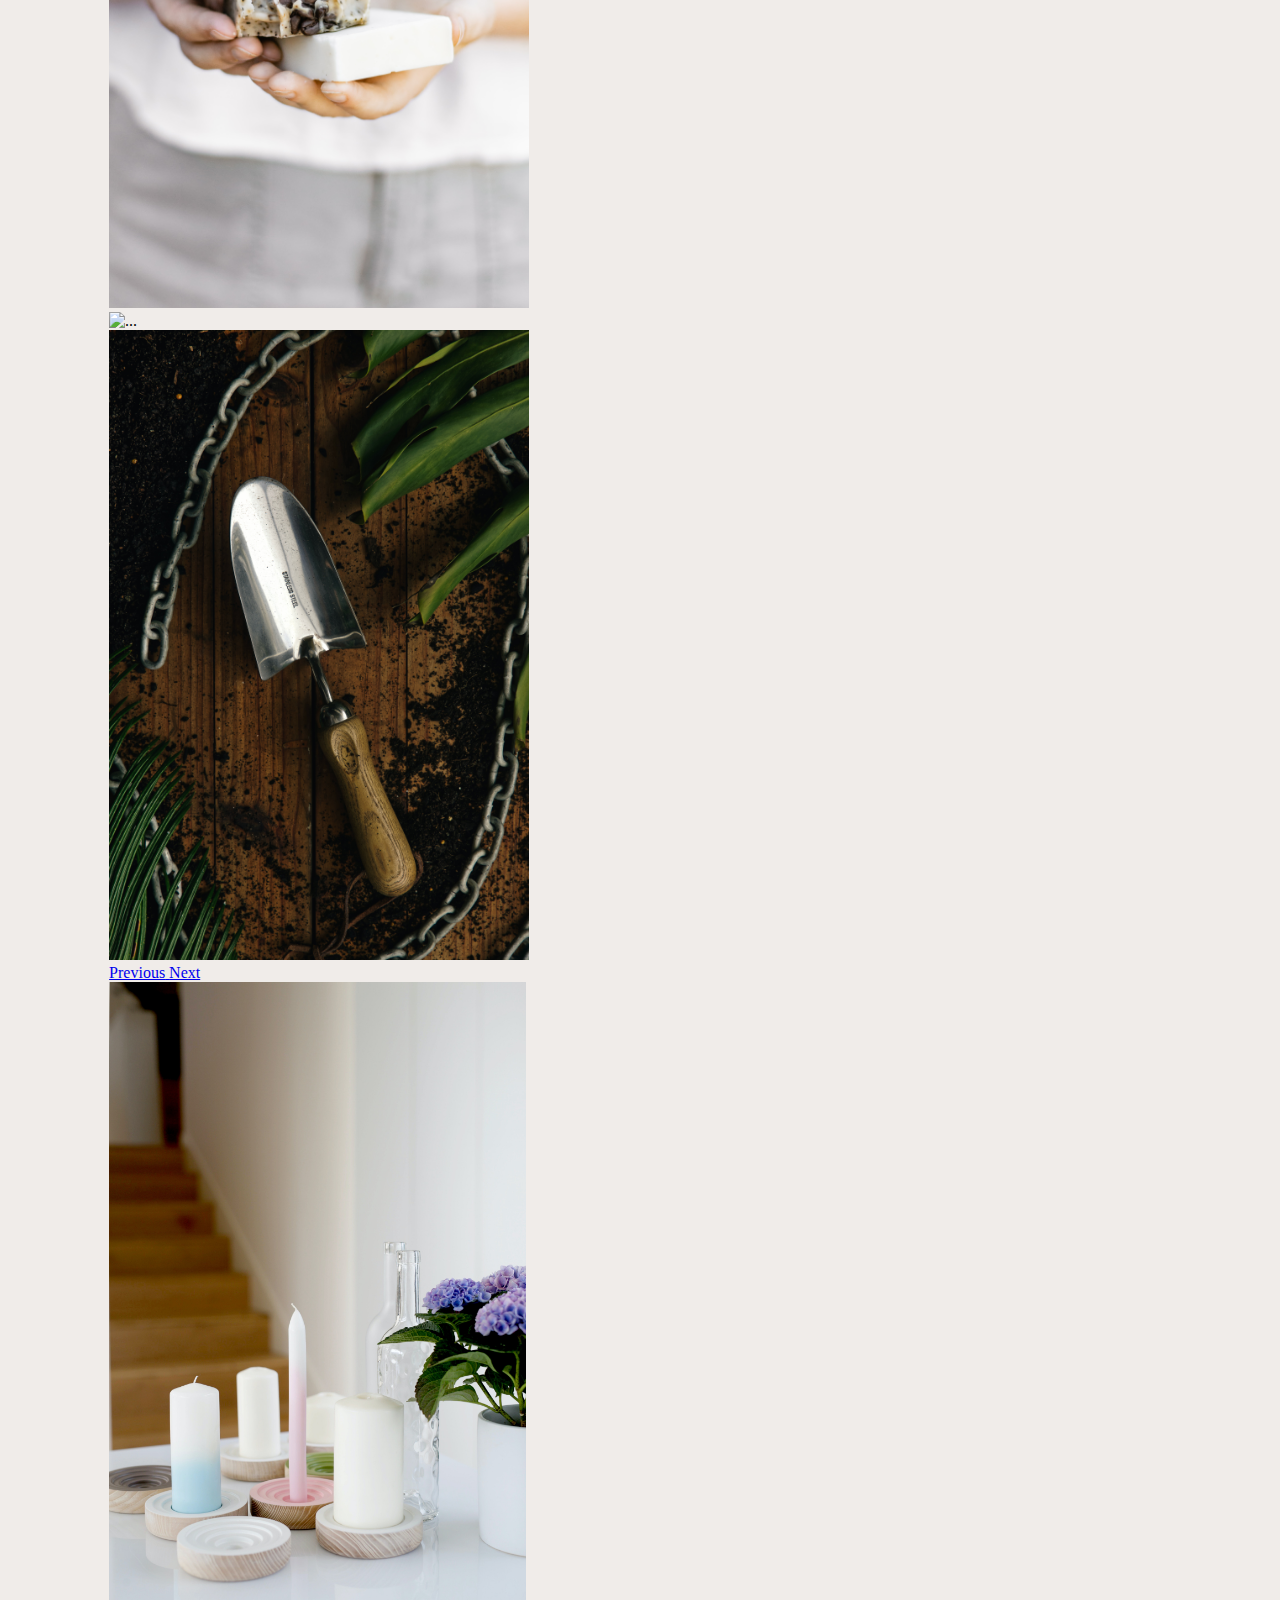
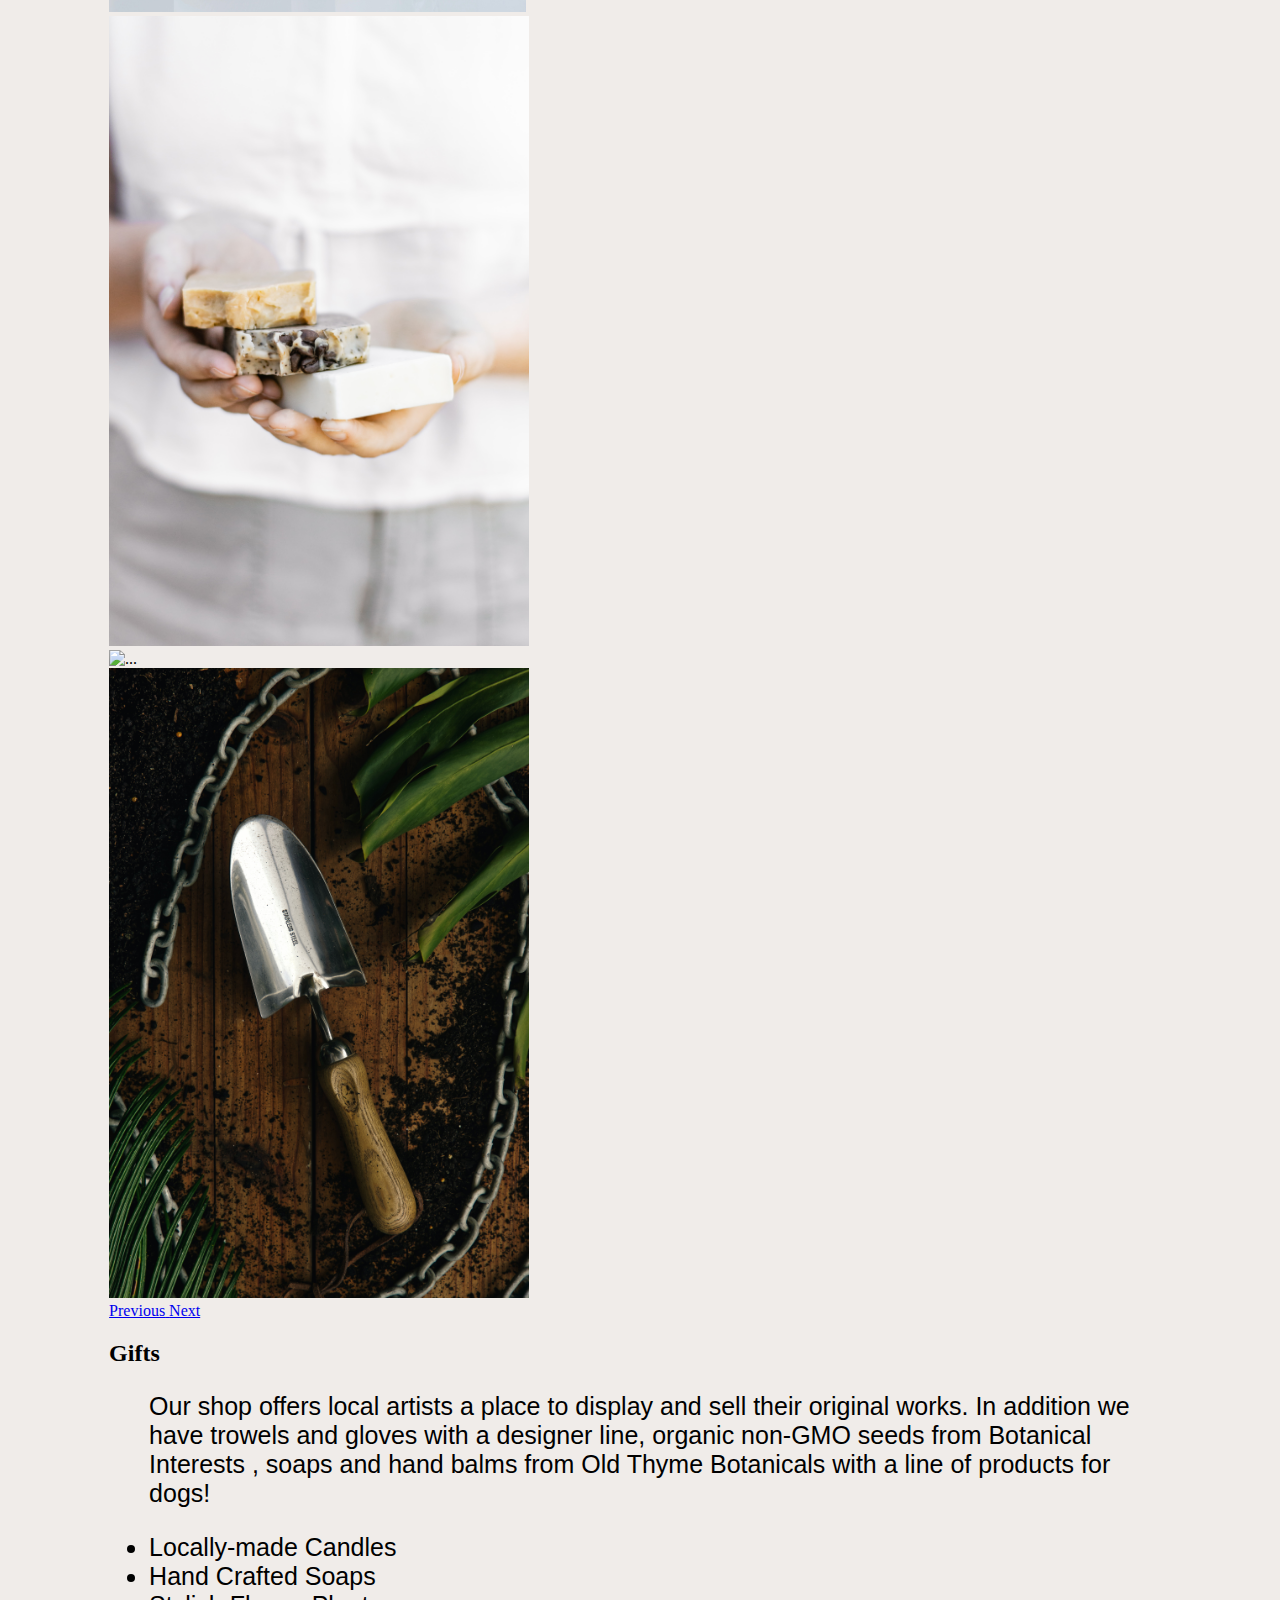
==== commit 8a421786: "Final Product with adjustment to carasels" ====
--- a/index.html
+++ b/index.html
@@ -12,6 +12,7 @@
     <link rel="stylesheet" href="css/styles.css">
     <title>In Season-Home</title>
 </head>
+
 
 <body>
     <div class="container-fluid indexFormat">
@@ -88,7 +89,7 @@
             </div>
             <!--Small-->
             <div class="col-12    d-lg-none mb-3">
-                <div id="carouselExampleControls" class="carousel slide" data-ride="carousel">
+                <div id="carouselExampleControlsSmall" class="carousel slide" data-ride="carousel">
                     <div class="carousel-inner">
                         <div class="carousel-item active">
                             <img src="./Images/homeHoney.jpeg" class="d-block w-100 imgCarasel" alt="...">
@@ -103,11 +104,11 @@
                             <img src="./Images/homeOil.jpeg" class="d-block w-100 imgCarasel" alt="...">
                         </div>
                     </div>
-                    <a class="carousel-control-prev" href="#carouselExampleControls" role="button" data-slide="prev">
-                        <span class="carousel-control-prev-icon" aria-hidden="true"></span>
-                        <span class="sr-only">Previous</span>
-                    </a>
-                    <a class="carousel-control-next" href="#carouselExampleControls" role="button" data-slide="next">
+                    <a class="carousel-control-prev" href="#carouselExampleControlsSmall" role="button" data-slide="prev">
+                        <span class="carousel-control-prev-icon" aria-hidden="true"></span>
+                        <span class="sr-only">Previous</span>
+                    </a>
+                    <a class="carousel-control-next" href="#carouselExampleControlsSmall" role="button" data-slide="next">
                         <span class="carousel-control-next-icon" aria-hidden="true"></span>
                         <span class="sr-only">Next</span>
                     </a>
@@ -194,7 +195,7 @@
             </div>
             <!--Small-->
             <div class="col-12    d-lg-none mb-3">
-                <div id="carouselExampleControls2" class="carousel slide" data-ride="carousel">
+                <div id="carouselExampleControlsSmall2" class="carousel slide" data-ride="carousel">
                     <div class="carousel-inner">
                         <div class="carousel-item active">
                             <img src="./Images/homeAnnuals.jpeg" class="d-block w-100 imgCarasel" alt="...">
@@ -209,11 +210,11 @@
                             <img src="./Images/homeNursery.jpeg" class="d-block w-100 imgCarasel" alt="...">
                         </div>
                     </div>
-                    <a class="carousel-control-prev" href="#carouselExampleControls2" role="button" data-slide="prev">
-                        <span class="carousel-control-prev-icon" aria-hidden="true"></span>
-                        <span class="sr-only">Previous</span>
-                    </a>
-                    <a class="carousel-control-next" href="#carouselExampleControls2" role="button" data-slide="next">
+                    <a class="carousel-control-prev" href="#carouselExampleControlsSmall2" role="button" data-slide="prev">
+                        <span class="carousel-control-prev-icon" aria-hidden="true"></span>
+                        <span class="sr-only">Previous</span>
+                    </a>
+                    <a class="carousel-control-next" href="#carouselExampleControlsSmall2" role="button" data-slide="next">
                         <span class="carousel-control-next-icon" aria-hidden="true"></span>
                         <span class="sr-only">Next</span>
                     </a>
@@ -254,7 +255,7 @@
             </div>
             <!--Small-->
             <div class="col-12    d-lg-none mb-3">
-                <div id="carouselExampleControls3" class="carousel slide" data-ride="carousel">
+                <div id="carouselExampleControlsSmall3" class="carousel slide" data-ride="carousel">
                     <div class="carousel-inner">
                         <div class="carousel-item active">
                             <img src="./Images/homeCandles.jpeg" class="d-block w-100 imgCarasel" alt="...">
@@ -269,11 +270,11 @@
                             <img src="./Images/homeTrowel.jpeg" class="d-block w-100 imgCarasel" alt="...">
                         </div>
                     </div>
-                    <a class="carousel-control-prev" href="#carouselExampleControls3" role="button" data-slide="prev">
-                        <span class="carousel-control-prev-icon" aria-hidden="true"></span>
-                        <span class="sr-only">Previous</span>
-                    </a>
-                    <a class="carousel-control-next" href="#carouselExampleControls3" role="button" data-slide="next">
+                    <a class="carousel-control-prev" href="#carouselExampleControlsSmall3" role="button" data-slide="prev">
+                        <span class="carousel-control-prev-icon" aria-hidden="true"></span>
+                        <span class="sr-only">Previous</span>
+                    </a>
+                    <a class="carousel-control-next" href="#carouselExampleControlsSmall3" role="button" data-slide="next">
                         <span class="carousel-control-next-icon" aria-hidden="true"></span>
                         <span class="sr-only">Next</span>
                     </a>
@@ -285,7 +286,7 @@
                         <h2 class="d-flex justify-content-center headerFonts">Gifts</h2>
 
                         <ul class="list-group list-group-flush">
-                            <p class="whiteyFont bios">Our shop Offers local artists a place to display and sell their original works. In
+                            <p class="whiteyFont bios">Our shop offers local artists a place to display and sell their original works. In
                                 addition we
                                 have trowels and gloves with a designer line, organic non-GMO seeds from Botanical
                                 Interests , soaps and hand balms from Old Thyme Botanicals with a line of products for
